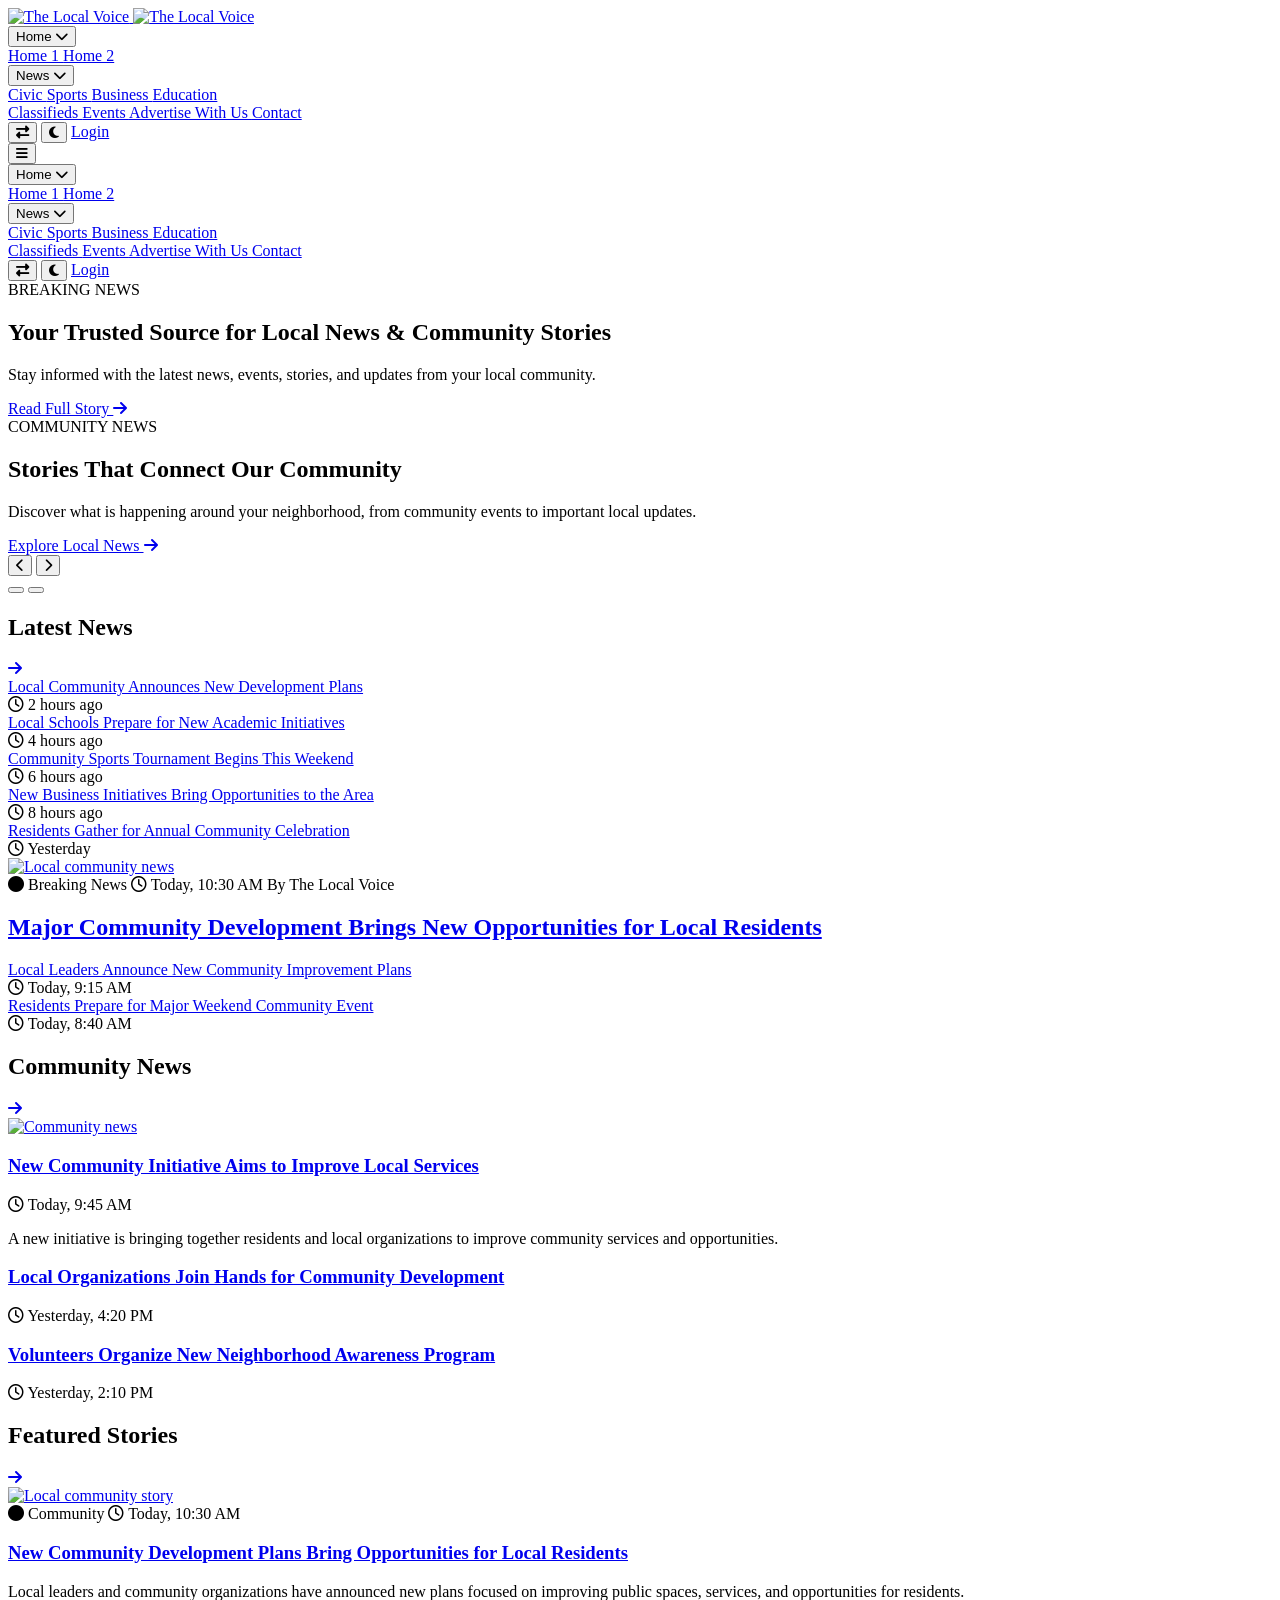
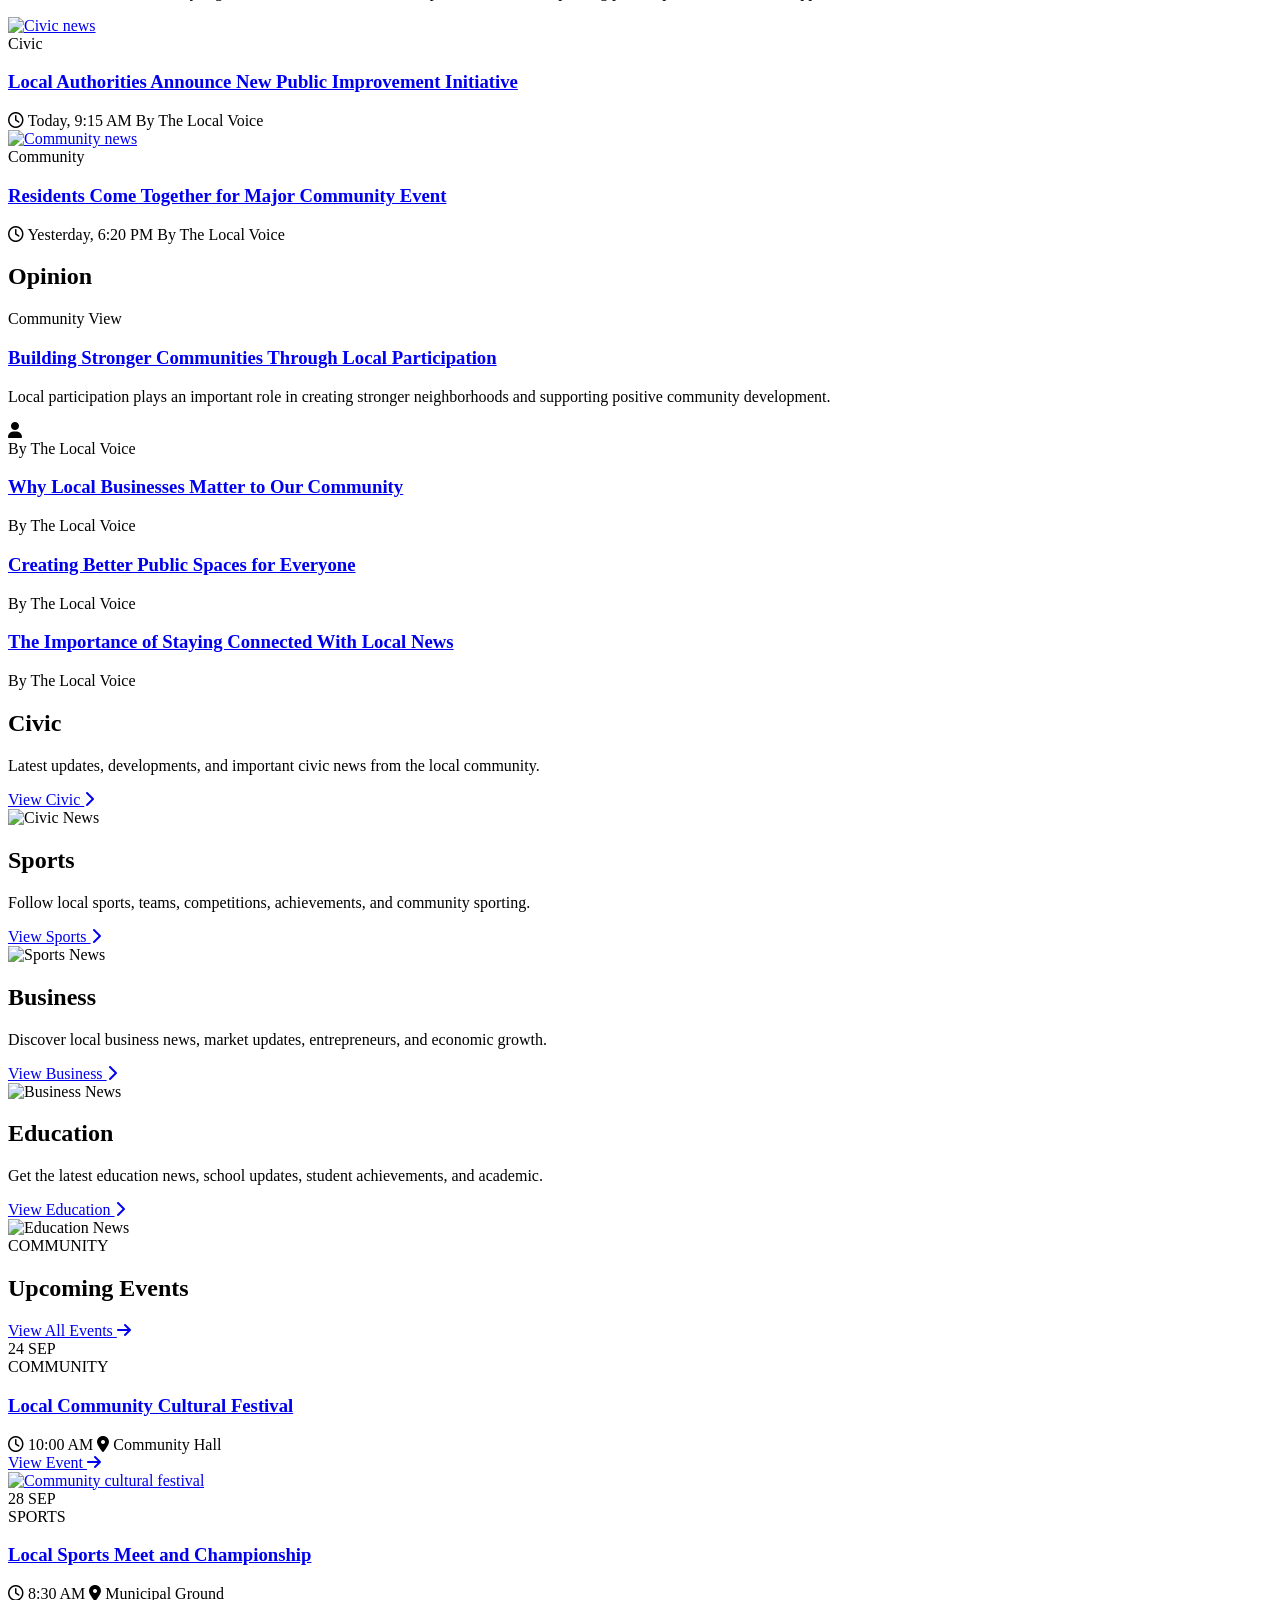
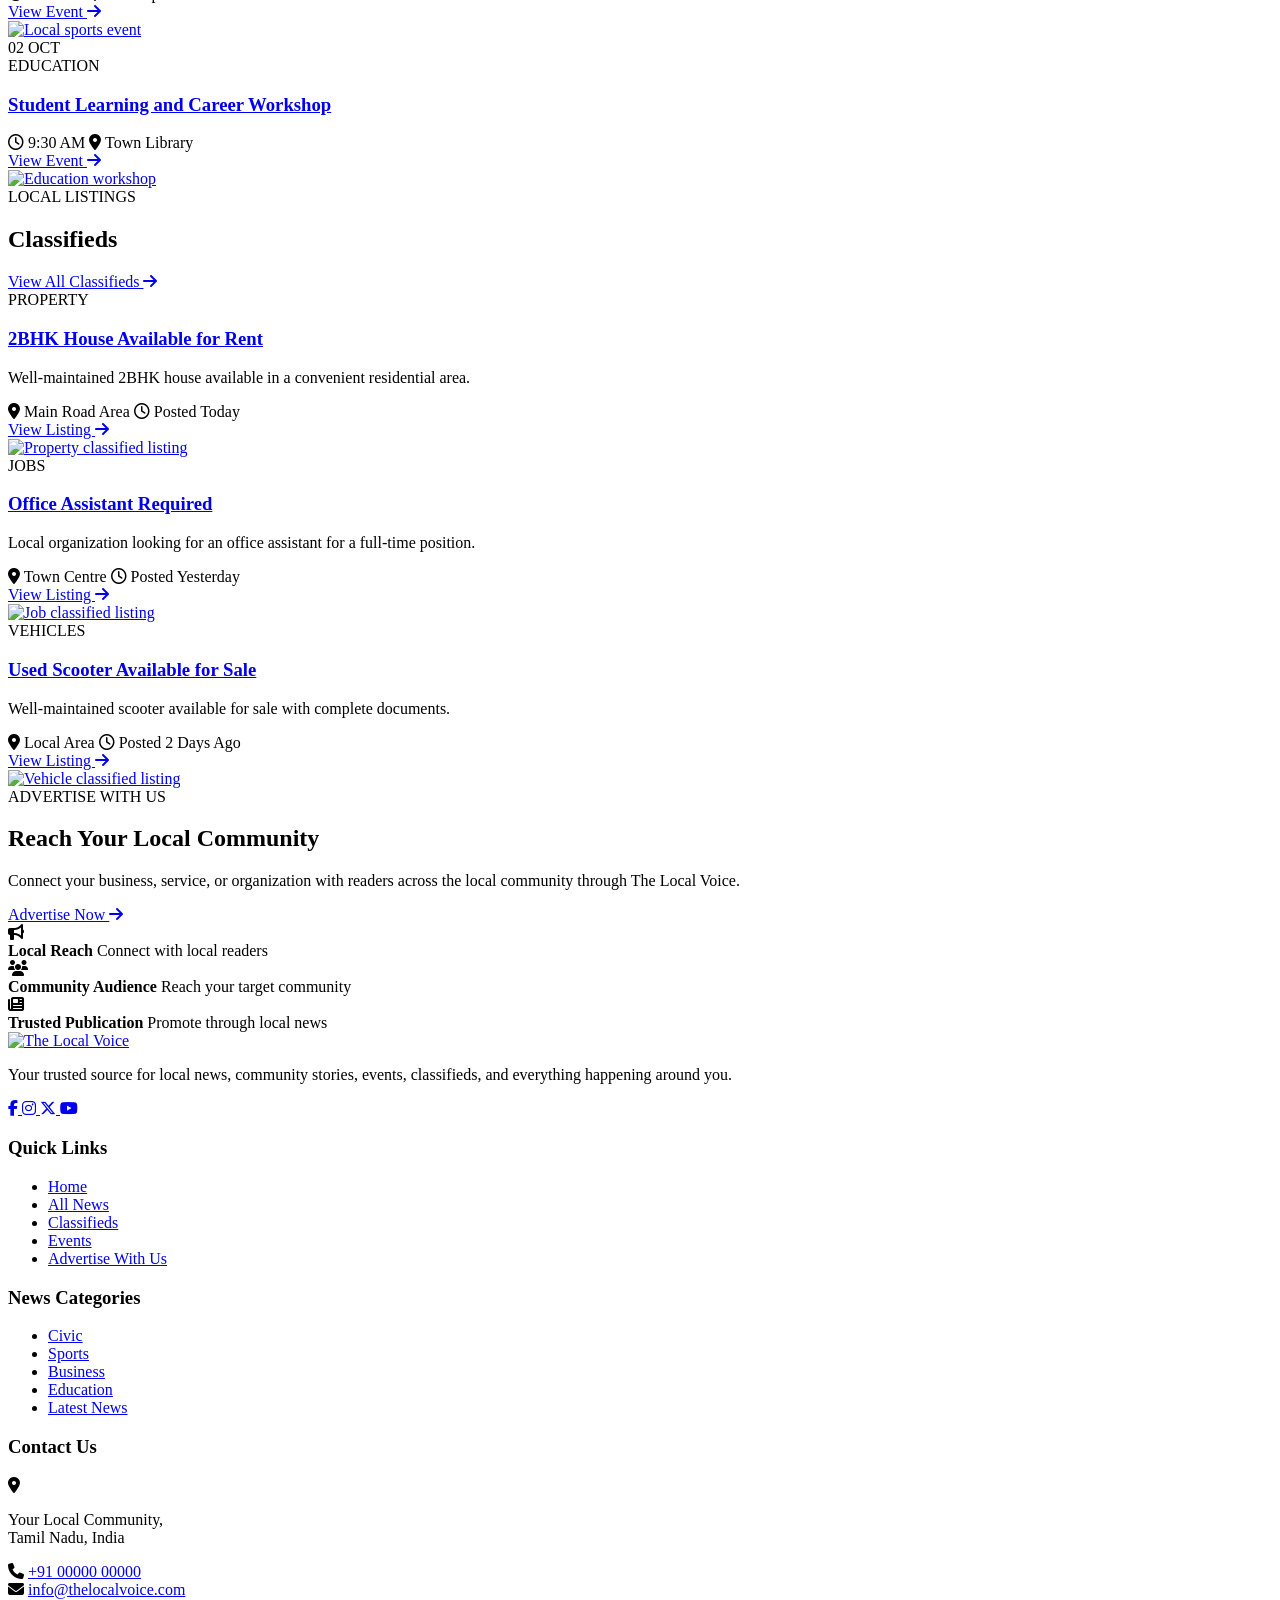
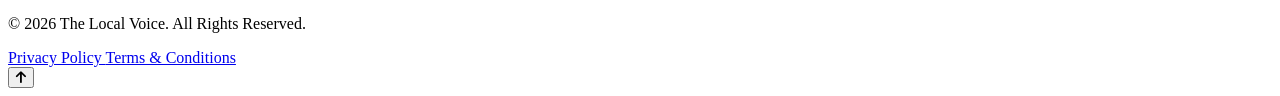
==== index.html @ 2eb98ea5 "Add files via upload" ====
<!DOCTYPE html>
<html lang="en" dir="ltr">

<head>

    <!-- =====================================================
         BASIC META
    ====================================================== -->

    <meta charset="UTF-8">

    <meta
        name="viewport"
        content="width=device-width, initial-scale=1.0"
    >

    <meta
        name="description"
        content="The Local Voice - Local Newspaper and Community News Portal"
    >

    <meta
        name="keywords"
        content="local news, community news, newspaper, events, classifieds"
    >

    <meta
        name="author"
        content="The Local Voice"
    >


    <!-- =====================================================
         PAGE TITLE
    ====================================================== -->

    <title>
        The Local Voice | Local News & Community
    </title>
<link
    rel="icon"
    type="image/png"
    href="images/logo.png"
>

    <!-- =====================================================
         GOOGLE FONT
    ====================================================== -->

    <link
        rel="preconnect"
        href="https://fonts.googleapis.com"
    >

    <link
        rel="preconnect"
        href="https://fonts.gstatic.com"
        crossorigin
    >

    <link
        href="https://fonts.googleapis.com/css2?family=Playfair+Display:wght@500;600;700&family=Poppins:wght@400;500;600;700&display=swap"
        rel="stylesheet"
    >


    <!-- =====================================================
         FONT AWESOME
    ====================================================== -->

    <link
        rel="stylesheet"
        href="https://cdnjs.cloudflare.com/ajax/libs/font-awesome/6.5.2/css/all.min.css"
    >


    <!-- =====================================================
         MAIN CSS
    ====================================================== -->

    <link
        rel="stylesheet"
        href="css/style.css"
    >
    <link
        rel="stylesheet"
        href="css/responsive.css"
    >

</head>


<body>


    <!-- =====================================================
         HEADER START
    ====================================================== -->

    <header
        class="site-header"
        id="siteHeader"
    >

        <div class="header-container">


            <!-- =================================================
                 LOGO
            ================================================== -->

            <a
                href="home1.html"
                class="site-logo"
                aria-label="The Local Voice Home"
            >

                <!-- Light Mode Logo -->

                <img
                    src="images/logo.png"
                    alt="The Local Voice"
                    class="logo-light"
                >


                <!-- Dark Mode Logo -->

                <img
                    src="images/logo.png"
                    alt="The Local Voice"
                    class="logo-dark"
                >

            </a>


            <!-- =================================================
                 DESKTOP NAVIGATION
            ================================================== -->

            <nav
                class="desktop-navigation"
                id="desktopNavigation"
                aria-label="Main Navigation"
            >


                <!-- =============================================
                     HOME DROPDOWN
                ============================================== -->

                <div class="nav-dropdown">

                    <button
                        type="button"
                        class="nav-dropdown-toggle active"
                        aria-expanded="false"
                    >
                        Home

                        <i
                            class="fa-solid fa-chevron-down"
                            aria-hidden="true"
                        ></i>

                    </button>


                    <div class="nav-dropdown-menu">

                        <a href="index.html"class="active">
                            Home 1
                        </a>

                        <a href="home2.html">
                            Home 2
                        </a>

                    </div>

                </div>


                <!-- =============================================
                     NEWS DROPDOWN
                ============================================== -->

                <div class="nav-dropdown">

                    <button
                        type="button"
                        class="nav-dropdown-toggle"
                        aria-expanded="false"
                    >
                        News

                        <i
                            class="fa-solid fa-chevron-down"
                            aria-hidden="true"
                        ></i>

                    </button>


                    <div class="nav-dropdown-menu">

                        

                        <a href="civic.html">
                            Civic
                        </a>

                        <a href="sports.html">
                            Sports
                        </a>

                        <a href="business.html">
                            Business
                        </a>

                        <a href="education.html">
                            Education
                        </a>

                    </div>

                </div>


                <!-- =============================================
                     NORMAL NAVIGATION LINKS
                ============================================== -->

                <a
                    href="classifieds.html"
                    class="nav-link"
                >
                    Classifieds
                </a>


                <a
                    href="events.html"
                    class="nav-link"
                >
                    Events
                </a>


                <a
                    href="advertise.html"
                    class="nav-link"
                >
                    Advertise With Us
                </a>


                <a
                    href="contact.html"
                    class="nav-link"
                >
                    Contact
                </a>

            </nav>


            <!-- =================================================
                 HEADER ACTIONS
            ================================================== -->

            <div class="header-actions">

    <button
        type="button"
        class="header-action-btn rtl-toggle"
        id="rtlToggle"
        aria-label="Switch text direction"
        title="RTL"
    >
        <i class="fa-solid fa-right-left"></i>
    </button>

    <button
        type="button"
        class="header-action-btn dark-toggle"
        id="darkToggle"
        aria-label="Toggle dark mode"
        title="Dark Mode"
    >
        <i class="fa-solid fa-moon"></i>
    </button>

    <a
        href="login.html"
        class="login-btn"
    >
        Login
    </a>

</div>

            <!-- =================================================
                 HAMBURGER BUTTON
            ================================================== -->

            <button
                type="button"
                class="hamburger-btn"
                id="hamburgerBtn"
                aria-label="Open navigation menu"
                aria-expanded="false"
            >

                <i
                    class="fa-solid fa-bars"
                    aria-hidden="true"
                ></i>

            </button>

        </div>


        <!-- =====================================================
             MOBILE NAVIGATION
        ====================================================== -->

        <div
            class="mobile-navigation"
            id="mobileNavigation"
        >

            <div class="mobile-navigation-inner">


                <!-- =============================================
                     MOBILE HOME DROPDOWN
                ============================================== -->

                <div class="mobile-dropdown">

                    <button
                        type="button"
                        class="mobile-dropdown-toggle active"
                        aria-expanded="false"
                    >
                        Home

                        <i
                            class="fa-solid fa-chevron-down"
                            aria-hidden="true"
                        ></i>

                    </button>


                    <div class="mobile-dropdown-menu">

                        <a href="index.html">
                            Home 1
                        </a>

                        <a href="home2.html">
                            Home 2
                        </a>

                    </div>

                </div>


                <!-- =============================================
                     MOBILE NEWS DROPDOWN
                ============================================== -->

                <div class="mobile-dropdown">

                    <button
                        type="button"
                        class="mobile-dropdown-toggle"
                        aria-expanded="false"
                    >
                        News

                        <i
                            class="fa-solid fa-chevron-down"
                            aria-hidden="true"
                        ></i>

                    </button>


                    <div class="mobile-dropdown-menu">

                        

                        <a href="civic.html">
                            Civic
                        </a>

                        <a href="sports.html">
                            Sports
                        </a>

                        <a href="business.html">
                            Business
                        </a>

                        <a href="education.html">
                            Education
                        </a>

                    </div>

                </div>


                <!-- =============================================
                     MOBILE NORMAL LINKS
                ============================================== -->

                <a
                    href="classifieds.html"
                    class="mobile-nav-link"
                >
                    Classifieds
                </a>


                <a
                    href="events.html"
                    class="mobile-nav-link"
                >
                    Events
                </a>


                <a
                    href="advertise.html"
                    class="mobile-nav-link"
                >
                    Advertise With Us
                </a>


                <a
                    href="contact.html"
                    class="mobile-nav-link"
                >
                    Contact
                </a>


                <!-- =============================================
                     MOBILE ACTIONS
                ============================================== -->

                <div class="mobile-actions">

    <button
        type="button"
        class="mobile-action-btn"
        id="mobileRtlToggle"
        aria-label="Switch text direction"
        title="RTL"
    >
        <i class="fa-solid fa-right-left"></i>
    </button>

    <button
        type="button"
        class="mobile-action-btn"
        id="mobileDarkToggle"
        aria-label="Toggle dark mode"
        title="Dark Mode"
    >
        <i class="fa-solid fa-moon"></i>
    </button>

    <a
        href="login.html"
        class="mobile-login-btn"
    >
        Login
    </a>

</div>
            </div>

        </div>

    </header>


    <!-- =====================================================
         HEADER END
    ====================================================== -->


    <!-- =====================================================
         MAIN CONTENT START
         We will add this later.
    ====================================================== -->

    <main>
<!-- =========================================================
     HOME 1 — HERO SLIDER
========================================================= -->

<section class="home1-hero" id="home1Hero">

    <!-- SLIDE 1 -->
    <div class="home1-hero-slide active">

        <div class="home1-hero-overlay"></div>

        <div class="home1-hero-content">

            <span class="home1-hero-category">
                BREAKING NEWS
            </span>

            <h1 class="home1-hero-title">
                Your Trusted Source for
                Local News & Community Stories
            </h1>

            <p class="home1-hero-description">
                Stay informed with the latest news, events,
                stories, and updates from your local community.
            </p>

            <a href="news.html" class="home1-hero-btn">
                Read Full Story
                <i class="fa-solid fa-arrow-right"></i>
            </a>

        </div>

    </div>


    <!-- SLIDE 2 -->
    <div class="home1-hero-slide">

        <div class="home1-hero-overlay"></div>

        <div class="home1-hero-content">

            <span class="home1-hero-category">
                COMMUNITY NEWS
            </span>

            <h2 class="home1-hero-title">
                Stories That Connect
                Our Community
            </h2>

            <p class="home1-hero-description">
                Discover what is happening around your
                neighborhood, from community events to
                important local updates.
            </p>

            <a href="news.html" class="home1-hero-btn">
                Explore Local News
                <i class="fa-solid fa-arrow-right"></i>
            </a>

        </div>

    </div>


    <!-- SLIDER CONTROLS -->

    <button
        type="button"
        class="home1-hero-arrow home1-hero-prev"
        id="home1HeroPrev"
        aria-label="Previous slide"
    >
        <i class="fa-solid fa-chevron-left"></i>
    </button>


    <button
        type="button"
        class="home1-hero-arrow home1-hero-next"
        id="home1HeroNext"
        aria-label="Next slide"
    >
        <i class="fa-solid fa-chevron-right"></i>
    </button>


    <!-- SLIDER DOTS -->

    <div class="home1-hero-dots">

        <button
            type="button"
            class="home1-hero-dot active"
            data-slide="0"
            aria-label="Go to slide 1"
        ></button>

        <button
            type="button"
            class="home1-hero-dot"
            data-slide="1"
            aria-label="Go to slide 2"
        ></button>

    </div>

</section>
<!-- =========================================================
     HOME 1 — LATEST NEWS SECTION
========================================================= -->

<section class="home1-news-section" id="home1LatestNews">

    <div class="home1-news-container">

        <!-- =================================================
             LEFT COLUMN — LATEST NEWS
        ================================================== -->

        <aside class="home1-news-left">

            <div class="home1-column-heading">

                <h2>
                    Latest News
                </h2>

                <a href="news.html" aria-label="View all latest news">
                    <i class="fa-solid fa-arrow-right"></i>
                </a>

            </div>


            <div class="home1-latest-list">

                <!-- NEWS ITEM -->

                <article class="home1-latest-item">

                    <a href="news.html" class="home1-latest-title">
                        Local Community Announces New Development Plans
                    </a>

                    <div class="home1-news-meta">

                        <i class="fa-regular fa-clock"></i>

                        <span>
                            2 hours ago
                        </span>

                    </div>

                </article>


                <!-- NEWS ITEM -->

                <article class="home1-latest-item">

                    <a href="news.html" class="home1-latest-title">
                        Local Schools Prepare for New Academic Initiatives
                    </a>

                    <div class="home1-news-meta">

                        <i class="fa-regular fa-clock"></i>

                        <span>
                            4 hours ago
                        </span>

                    </div>

                </article>


                <!-- NEWS ITEM -->

                <article class="home1-latest-item">

                    <a href="news.html" class="home1-latest-title">
                        Community Sports Tournament Begins This Weekend
                    </a>

                    <div class="home1-news-meta">

                        <i class="fa-regular fa-clock"></i>

                        <span>
                            6 hours ago
                        </span>

                    </div>

                </article>


                <!-- NEWS ITEM -->

                <article class="home1-latest-item">

                    <a href="news.html" class="home1-latest-title">
                        New Business Initiatives Bring Opportunities to the Area
                    </a>

                    <div class="home1-news-meta">

                        <i class="fa-regular fa-clock"></i>

                        <span>
                            8 hours ago
                        </span>

                    </div>

                </article>


                <!-- NEWS ITEM -->

                <article class="home1-latest-item">

                    <a href="news.html" class="home1-latest-title">
                        Residents Gather for Annual Community Celebration
                    </a>

                    <div class="home1-news-meta">

                        <i class="fa-regular fa-clock"></i>

                        <span>
                            Yesterday
                        </span>

                    </div>

                </article>

            </div>

        </aside>


        <!-- =================================================
             CENTER COLUMN — FEATURED NEWS
        ================================================== -->

        <main class="home1-news-featured">

            <a
                href="news.html"
                class="home1-featured-image"
            >
                <img
                    src="images/home1-news-featured.jpg"
                    alt="Local community news"
                >
            </a>


            <div class="home1-featured-meta">

                <span class="home1-breaking-label">
                    <i class="fa-solid fa-circle"></i>
                    Breaking News
                </span>

                <span class="home1-featured-date">
                    <i class="fa-regular fa-clock"></i>
                    Today, 10:30 AM
                </span>

                <span class="home1-featured-author">
                    By The Local Voice
                </span>

            </div>


            <h2 class="home1-featured-title">

                <a href="news.html">
                    Major Community Development Brings New
                    Opportunities for Local Residents
                </a>

            </h2>


            <div class="home1-featured-divider"></div>


            <div class="home1-featured-related">

                <article>

                    <a href="news.html">
                        Local Leaders Announce New Community
                        Improvement Plans
                    </a>

                    <div class="home1-news-meta">

                        <i class="fa-regular fa-clock"></i>

                        <span>
                            Today, 9:15 AM
                        </span>

                    </div>

                </article>


                <article>

                    <a href="news.html">
                        Residents Prepare for Major Weekend
                        Community Event
                    </a>

                    <div class="home1-news-meta">

                        <i class="fa-regular fa-clock"></i>

                        <span>
                            Today, 8:40 AM
                        </span>

                    </div>

                </article>

            </div>

        </main>


        <!-- =================================================
             RIGHT COLUMN — COMMUNITY NEWS
        ================================================== -->

        <aside class="home1-news-right">

            <div class="home1-column-heading">

                <h2>
                    Community News
                </h2>

                <a
                    href="news.html"
                    aria-label="View community news"
                >
                    <i class="fa-solid fa-arrow-right"></i>
                </a>

            </div>


            <article class="home1-side-feature">

                <a
                    href="news.html"
                    class="home1-side-image"
                >
                    <img
                        src="images/home1-community-news.jpg"
                        alt="Community news"
                    >
                </a>


                <h3>
                    <a href="news.html">
                        New Community Initiative Aims to Improve
                        Local Services
                    </a>
                </h3>


                <div class="home1-news-meta">

                    <i class="fa-regular fa-clock"></i>

                    <span>
                        Today, 9:45 AM
                    </span>

                </div>


                <p>
                    A new initiative is bringing together residents
                    and local organizations to improve community
                    services and opportunities.
                </p>

            </article>


            <article class="home1-side-item">

                <h3>
                    <a href="news.html">
                        Local Organizations Join Hands for
                        Community Development
                    </a>
                </h3>

                <div class="home1-news-meta">

                    <i class="fa-regular fa-clock"></i>

                    <span>
                        Yesterday, 4:20 PM
                    </span>

                </div>

            </article>


            <article class="home1-side-item">

                <h3>
                    <a href="news.html">
                        Volunteers Organize New Neighborhood
                        Awareness Program
                    </a>
                </h3>

                <div class="home1-news-meta">

                    <i class="fa-regular fa-clock"></i>

                    <span>
                        Yesterday, 2:10 PM
                    </span>

                </div>

            </article>

        </aside>

    </div>

</section>
<!-- =========================================================
     HOME 1 — FEATURED STORIES + OPINION
========================================================= -->

<section class="home1-featured-section" id="home1FeaturedStories">

    <div class="home1-featured-container">

        <!-- =================================================
             MAIN FEATURED COLUMN
        ================================================== -->

        <div class="home1-featured-main">

            <!-- SECTION HEADING -->

            <div class="home1-featured-heading">

                <h2>
                    Featured Stories
                </h2>

                <a
                    href="news.html"
                    aria-label="View all featured stories"
                >
                    <i class="fa-solid fa-arrow-right"></i>
                </a>

            </div>


            <!-- MAIN STORY -->

            <article class="home1-featured-main-story">

                <a
                    href="news.html"
                    class="home1-featured-main-image"
                >
                    <img
                        src="images/home1-featured-main.jpg"
                        alt="Local community story"
                    >
                </a>


                <div class="home1-featured-main-meta">

                    <span class="home1-featured-category">
                        <i class="fa-solid fa-circle"></i>
                        Community
                    </span>

                    <span>
                        <i class="fa-regular fa-clock"></i>
                        Today, 10:30 AM
                    </span>

                </div>


                <h3 class="home1-featured-main-title">

                    <a href="news.html">
                        New Community Development Plans Bring
                        Opportunities for Local Residents
                    </a>

                </h3>


                <p class="home1-featured-main-description">
                    Local leaders and community organizations have
                    announced new plans focused on improving public
                    spaces, services, and opportunities for residents.
                </p>

            </article>

        </div>


        <!-- =================================================
             SECONDARY STORIES COLUMN
        ================================================== -->

        <div class="home1-featured-secondary">

            <!-- SECONDARY STORY 1 -->

            <article class="home1-featured-small-story">

                <a
                    href="civic.html"
                    class="home1-featured-small-image"
                >
                    <img
                        src="images/home1-featured-civic.jpg"
                        alt="Civic news"
                    >
                </a>


                <div class="home1-featured-small-content">

                    <span class="home1-featured-small-category">
                        Civic
                    </span>


                    <h3>
                        <a href="civic.html">
                            Local Authorities Announce New
                            Public Improvement Initiative
                        </a>
                    </h3>


                    <div class="home1-featured-small-meta">

                        <i class="fa-regular fa-clock"></i>

                        <span>
                            Today, 9:15 AM
                        </span>

                        <span>
                            By The Local Voice
                        </span>

                    </div>

                </div>

            </article>


            <!-- SECONDARY STORY 2 -->

            <article class="home1-featured-small-story">

                <a
                    href="news.html"
                    class="home1-featured-small-image"
                >
                    <img
                        src="images/home1-featured-community.jpg"
                        alt="Community news"
                    >
                </a>


                <div class="home1-featured-small-content">

                    <span class="home1-featured-small-category">
                        Community
                    </span>


                    <h3>
                        <a href="news.html">
                            Residents Come Together for
                            Major Community Event
                        </a>
                    </h3>


                    <div class="home1-featured-small-meta">

                        <i class="fa-regular fa-clock"></i>

                        <span>
                            Yesterday, 6:20 PM
                        </span>

                        <span>
                            By The Local Voice
                        </span>

                    </div>

                </div>

            </article>

        </div>


        <!-- =================================================
             OPINION COLUMN
        ================================================== -->

        <aside class="home1-opinion-column">

            <div class="home1-opinion-heading">

                <h2>
                    Opinion
                </h2>

            </div>


            <!-- OPINION FEATURE -->

            <article class="home1-opinion-feature">

                <span class="home1-opinion-label">
                    Community View
                </span>


                <h3>

                    <a href="news.html">
                        Building Stronger Communities Through
                        Local Participation
                    </a>

                </h3>


                <p>
                    Local participation plays an important role
                    in creating stronger neighborhoods and
                    supporting positive community development.
                </p>


                <div class="home1-opinion-author">

                    <div class="home1-opinion-author-icon">
                        <i class="fa-solid fa-user"></i>
                    </div>

                    <div>

                        <span>
                            By The Local Voice
                        </span>

                    </div>

                </div>

            </article>


            <!-- OPINION ITEM 1 -->

            <article class="home1-opinion-item">

                <h3>

                    <a href="news.html">
                        Why Local Businesses Matter to
                        Our Community
                    </a>

                </h3>

                <span>
                    By The Local Voice
                </span>

            </article>


            <!-- OPINION ITEM 2 -->

            <article class="home1-opinion-item">

                <h3>

                    <a href="news.html">
                        Creating Better Public Spaces
                        for Everyone
                    </a>

                </h3>

                <span>
                    By The Local Voice
                </span>

            </article>


            <!-- OPINION ITEM 3 -->

            <article class="home1-opinion-item">

                <h3>

                    <a href="news.html">
                        The Importance of Staying Connected
                        With Local News
                    </a>

                </h3>

                <span>
                    By The Local Voice
                </span>

            </article>

        </aside>

    </div>

</section>
<!-- =========================================================
     HOME 1 — NEWS CATEGORIES
========================================================= -->

<section class="home1-category-links" id="home1CategoryLinks">

    <div class="home1-category-container">


        <!-- =================================================
             CIVIC
        ================================================== -->

        <article class="home1-category-item">

            <div class="home1-category-content">

                <h2>
                    Civic
                </h2>

                <p>
                    Latest updates, developments, and important
                    civic news from the local community.
                </p>

                <a href="civic.html">
                    View Civic

                    <i class="fa-solid fa-chevron-right"></i>
                </a>

            </div>

            <div class="home1-category-image">

                <img
                    src="images/home1-civic.jpg"
                    alt="Civic News"
                >

            </div>

        </article>


        <!-- =================================================
             SPORTS
        ================================================== -->

        <article class="home1-category-item">

            <div class="home1-category-content">

                <h2>
                    Sports
                </h2>

                <p>
                    Follow local sports, teams, competitions,
                    achievements, and community sporting.
                </p>

                <a href="sports.html">
                    View Sports

                    <i class="fa-solid fa-chevron-right"></i>
                </a>

            </div>

            <div class="home1-category-image">

                <img
                    src="images/home1-sports.jpg"
                    alt="Sports News"
                >

            </div>

        </article>


        <!-- =================================================
             BUSINESS
        ================================================== -->

        <article class="home1-category-item">

            <div class="home1-category-content">

                <h2>
                    Business
                </h2>

                <p>
                    Discover local business news, market updates,
                    entrepreneurs, and economic growth.
                </p>

                <a href="business.html">
                    View Business

                    <i class="fa-solid fa-chevron-right"></i>
                </a>

            </div>

            <div class="home1-category-image">

                <img
                    src="images/home1-business.jpg"
                    alt="Business News"
                >

            </div>

        </article>


        <!-- =================================================
             EDUCATION
        ================================================== -->

        <article class="home1-category-item">

            <div class="home1-category-content">

                <h2>
                    Education
                </h2>

                <p>
                    Get the latest education news, school updates,
                    student achievements, and academic.
                </p>

                <a href="education.html">
                    View Education

                    <i class="fa-solid fa-chevron-right"></i>
                </a>

            </div>

            <div class="home1-category-image">

                <img
                    src="images/home1-education.jpg"
                    alt="Education News"
                >

            </div>

        </article>


    </div>

</section>
<!=========================================================
   HOME 1 — COMMUNITY EVENTS
   PART 1 — HTML
========================================================= !>

<section class="home1-events-section" id="home1CommunityEvents">

    <div class="home1-events-container">


        <!-- =================================================
             SECTION HEADING
        ================================================== -->

        <div class="home1-events-heading">

            <div class="home1-events-heading-left">

                <span class="home1-events-eyebrow">
                    COMMUNITY
                </span>

                <h2>
                    Upcoming Events
                </h2>

            </div>

            <a
                href="events.html"
                class="home1-events-view-all"
            >
                View All Events

                <i class="fa-solid fa-arrow-right"></i>
            </a>

        </div>


        <!-- =================================================
             EVENTS LIST
        ================================================== -->

        <div class="home1-events-list">


            <!-- =================================================
                 EVENT 1
            ================================================== -->

            <article class="home1-event-item">

                <!-- DATE -->

                <div class="home1-event-date">

                    <span class="home1-event-day">
                        24
                    </span>

                    <span class="home1-event-month">
                        SEP
                    </span>

                </div>


                <!-- CONTENT -->

                <div class="home1-event-content">

                    <span class="home1-event-category">
                        COMMUNITY
                    </span>

                    <h3>
                        <a href="events.html">
                            Local Community Cultural Festival
                        </a>
                    </h3>

                    <div class="home1-event-meta">

                        <span>
                            <i class="fa-regular fa-clock"></i>
                            10:00 AM
                        </span>

                        <span>
                            <i class="fa-solid fa-location-dot"></i>
                            Community Hall
                        </span>

                    </div>

                    <a
                        href="events.html"
                        class="home1-event-link"
                    >
                        View Event

                        <i class="fa-solid fa-arrow-right"></i>
                    </a>

                </div>


                <!-- IMAGE -->

                <a
                    href="events.html"
                    class="home1-event-image"
                >
                    <img
                        src="images/home1-event-community.jpg"
                        alt="Community cultural festival"
                    >
                </a>

            </article>


            <!-- =================================================
                 EVENT 2
            ================================================== -->

            <article class="home1-event-item">

                <!-- DATE -->

                <div class="home1-event-date">

                    <span class="home1-event-day">
                        28
                    </span>

                    <span class="home1-event-month">
                        SEP
                    </span>

                </div>


                <!-- CONTENT -->

                <div class="home1-event-content">

                    <span class="home1-event-category">
                        SPORTS
                    </span>

                    <h3>
                        <a href="events.html">
                            Local Sports Meet and Championship
                        </a>
                    </h3>

                    <div class="home1-event-meta">

                        <span>
                            <i class="fa-regular fa-clock"></i>
                            8:30 AM
                        </span>

                        <span>
                            <i class="fa-solid fa-location-dot"></i>
                            Municipal Ground
                        </span>

                    </div>

                    <a
                        href="events.html"
                        class="home1-event-link"
                    >
                        View Event

                        <i class="fa-solid fa-arrow-right"></i>
                    </a>

                </div>


                <!-- IMAGE -->

                <a
                    href="events.html"
                    class="home1-event-image"
                >
                    <img
                        src="images/home1-event-sports.jpg"
                        alt="Local sports event"
                    >
                </a>

            </article>


            <!-- =================================================
                 EVENT 3
            ================================================== -->

            <article class="home1-event-item">

                <!-- DATE -->

                <div class="home1-event-date">

                    <span class="home1-event-day">
                        02
                    </span>

                    <span class="home1-event-month">
                        OCT
                    </span>

                </div>


                <!-- CONTENT -->

                <div class="home1-event-content">

                    <span class="home1-event-category">
                        EDUCATION
                    </span>

                    <h3>
                        <a href="events.html">
                            Student Learning and Career Workshop
                        </a>
                    </h3>

                    <div class="home1-event-meta">

                        <span>
                            <i class="fa-regular fa-clock"></i>
                            9:30 AM
                        </span>

                        <span>
                            <i class="fa-solid fa-location-dot"></i>
                            Town Library
                        </span>

                    </div>

                    <a
                        href="events.html"
                        class="home1-event-link"
                    >
                        View Event

                        <i class="fa-solid fa-arrow-right"></i>
                    </a>

                </div>


                <!-- IMAGE -->

                <a
                    href="events.html"
                    class="home1-event-image"
                >
                    <img
                        src="images/home1-event-education.jpg"
                        alt="Education workshop"
                    >
                </a>

            </article>


        </div>

    </div>

</section>
<!-- =========================================================
     HOME 1 — CLASSIFIEDS
     PART 1 : HTML
========================================================= -->

<section class="home1-classifieds-section" id="home1Classifieds">

    <div class="home1-classifieds-container">


        <!-- =================================================
             SECTION HEADING
        ================================================== -->

        <div class="home1-classifieds-heading">

            <div class="home1-classifieds-heading-left">

                <span class="home1-classifieds-eyebrow">
                    LOCAL LISTINGS
                </span>

                <h2>
                    Classifieds
                </h2>

            </div>


            <a
                href="classifieds.html"
                class="home1-classifieds-view-all"
            >
                View All Classifieds

                <i class="fa-solid fa-arrow-right"></i>
            </a>

        </div>


        <!-- =================================================
             CLASSIFIEDS LIST
        ================================================== -->

        <div class="home1-classifieds-list">


            <!-- =================================================
                 CLASSIFIED 1
            ================================================== -->

            <article class="home1-classified-item">

                <div class="home1-classified-content">

                    <span class="home1-classified-category">
                        PROPERTY
                    </span>

                    <h3>
                        <a href="classifieds.html">
                            2BHK House Available for Rent
                        </a>
                    </h3>

                    <p>
                        Well-maintained 2BHK house available
                        in a convenient residential area.
                    </p>

                    <div class="home1-classified-meta">

                        <span>
                            <i class="fa-solid fa-location-dot"></i>
                            Main Road Area
                        </span>

                        <span>
                            <i class="fa-regular fa-clock"></i>
                            Posted Today
                        </span>

                    </div>

                    <a
                        href="classifieds.html"
                        class="home1-classified-link"
                    >
                        View Listing

                        <i class="fa-solid fa-arrow-right"></i>
                    </a>

                </div>


                <a
                    href="classifieds.html"
                    class="home1-classified-image"
                >
                    <img
                        src="images/home1-classified-property.jpg"
                        alt="Property classified listing"
                    >
                </a>

            </article>


            <!-- =================================================
                 CLASSIFIED 2
            ================================================== -->

            <article class="home1-classified-item">

                <div class="home1-classified-content">

                    <span class="home1-classified-category">
                        JOBS
                    </span>

                    <h3>
                        <a href="classifieds.html">
                            Office Assistant Required
                        </a>
                    </h3>

                    <p>
                        Local organization looking for an
                        office assistant for a full-time position.
                    </p>

                    <div class="home1-classified-meta">

                        <span>
                            <i class="fa-solid fa-location-dot"></i>
                            Town Centre
                        </span>

                        <span>
                            <i class="fa-regular fa-clock"></i>
                            Posted Yesterday
                        </span>

                    </div>

                    <a
                        href="classifieds.html"
                        class="home1-classified-link"
                    >
                        View Listing

                        <i class="fa-solid fa-arrow-right"></i>
                    </a>

                </div>


                <a
                    href="classifieds.html"
                    class="home1-classified-image"
                >
                    <img
                        src="images/home1-classified-job.jpg"
                        alt="Job classified listing"
                    >
                </a>

            </article>


            <!-- =================================================
                 CLASSIFIED 3
            ================================================== -->

            <article class="home1-classified-item">

                <div class="home1-classified-content">

                    <span class="home1-classified-category">
                        VEHICLES
                    </span>

                    <h3>
                        <a href="classifieds.html">
                            Used Scooter Available for Sale
                        </a>
                    </h3>

                    <p>
                        Well-maintained scooter available for
                        sale with complete documents.
                    </p>

                    <div class="home1-classified-meta">

                        <span>
                            <i class="fa-solid fa-location-dot"></i>
                            Local Area
                        </span>

                        <span>
                            <i class="fa-regular fa-clock"></i>
                            Posted 2 Days Ago
                        </span>

                    </div>

                    <a
                        href="classifieds.html"
                        class="home1-classified-link"
                    >
                        View Listing

                        <i class="fa-solid fa-arrow-right"></i>
                    </a>

                </div>


                <a
                    href="classifieds.html"
                    class="home1-classified-image"
                >
                    <img
                        src="images/home1-classified-vehicle.jpg"
                        alt="Vehicle classified listing"
                    >
                </a>

            </article>


        </div>

    </div>

</section>
<!-- =========================================================
     HOME 1 — ADVERTISE WITH US
     PART 1 : HTML
========================================================= -->

<section
    class="home1-advertise-section"
    id="home1Advertise"
>

    <div class="home1-advertise-container">


        <!-- =================================================
             CTA CONTENT
        ================================================== -->

        <div class="home1-advertise-content">

            <span class="home1-advertise-eyebrow">
                ADVERTISE WITH US
            </span>

            <h2>
                Reach Your Local Community
            </h2>

            <p>
                Connect your business, service, or organization
                with readers across the local community through
                The Local Voice.
            </p>

            <a
                href="advertise.html"
                class="home1-advertise-button"
            >
                Advertise Now

                <i class="fa-solid fa-arrow-right"></i>
            </a>

        </div>


        <!-- =================================================
             CTA SIDE ELEMENT
        ================================================== -->

        <div class="home1-advertise-side">

            <div class="home1-advertise-side-item">

                <i class="fa-solid fa-bullhorn"></i>

                <div>
                    <strong>
                        Local Reach
                    </strong>

                    <span>
                        Connect with local readers
                    </span>
                </div>

            </div>


            <div class="home1-advertise-side-item">

                <i class="fa-solid fa-users"></i>

                <div>
                    <strong>
                        Community Audience
                    </strong>

                    <span>
                        Reach your target community
                    </span>

                </div>

            </div>


            <div class="home1-advertise-side-item">

                <i class="fa-solid fa-newspaper"></i>

                <div>
                    <strong>
                        Trusted Publication
                    </strong>

                    <span>
                        Promote through local news
                    </span>

                </div>

            </div>

        </div>

    </div>

</section>
    </main>
<! =========================================================
   FOOTER
========================================================= !>

<footer class="site-footer">

    <div class="footer-container">

        <!-- =============================================
             FOOTER BRAND
        ============================================== -->

        <div class="footer-brand">

            <a href="index.html" class="footer-logo">
                <img
                    src="images/logo.png"
                    alt="The Local Voice"
                    class="footer-logo-light"
                >

                
            </a>

            <p class="footer-description">
                Your trusted source for local news, community stories,
                events, classifieds, and everything happening around you.
            </p>

            <div class="footer-social">

                <a href="#" aria-label="Facebook">
                    <i class="fa-brands fa-facebook-f"></i>
                </a>

                <a href="#" aria-label="Instagram">
                    <i class="fa-brands fa-instagram"></i>
                </a>

                <a href="#" aria-label="X">
                    <i class="fa-brands fa-x-twitter"></i>
                </a>

                <a href="#" aria-label="YouTube">
                    <i class="fa-brands fa-youtube"></i>
                </a>

            </div>

        </div>


        <!-- =============================================
             QUICK LINKS
        ============================================== -->

        <div class="footer-column">

            <h3 class="footer-title">
                Quick Links
            </h3>

            <ul class="footer-links">

                <li>
                    <a href="index.html">Home</a>
                </li>

                <li>
                    <a href="news.html">All News</a>
                </li>

                <li>
                    <a href="classifieds.html">Classifieds</a>
                </li>

                <li>
                    <a href="events.html">Events</a>
                </li>

                <li>
                    <a href="advertise.html">Advertise With Us</a>
                </li>

            </ul>

        </div>


        <!-- =============================================
             NEWS CATEGORIES
        ============================================== -->

        <div class="footer-column">

            <h3 class="footer-title">
                News Categories
            </h3>

            <ul class="footer-links">

                <li>
                    <a href="civic.html">Civic</a>
                </li>

                <li>
                    <a href="sports.html">Sports</a>
                </li>

                <li>
                    <a href="business.html">Business</a>
                </li>

                <li>
                    <a href="education.html">Education</a>
                </li>

                <li>
                    <a href="news.html">Latest News</a>
                </li>

            </ul>

        </div>


        <!-- =============================================
             CONTACT
        ============================================== -->

        <div class="footer-column footer-contact">

            <h3 class="footer-title">
                Contact Us
            </h3>

            <div class="footer-contact-item">

                <i class="fa-solid fa-location-dot"></i>

                <p>
                    Your Local Community,<br>
                    Tamil Nadu, India
                </p>

            </div>


            <div class="footer-contact-item">

                <i class="fa-solid fa-phone"></i>

                <a href="tel:+910000000000">
                    +91 00000 00000
                </a>

            </div>


            <div class="footer-contact-item">

                <i class="fa-solid fa-envelope"></i>

                <a href="mailto:info@thelocalvoice.com">
                    info@thelocalvoice.com
                </a>

            </div>

        </div>

    </div>


    <!-- =============================================
         FOOTER BOTTOM
    ============================================== -->

    <div class="footer-bottom">

        <div class="footer-bottom-container">

            <p>
                © 2026 The Local Voice. All Rights Reserved.
            </p>

            <div class="footer-bottom-links">

                <a href="#">
                    Privacy Policy
                </a>

                <a href="#">
                    Terms & Conditions
                </a>

            </div>

        </div>

    </div>

</footer>

    <!-- =====================================================
         JAVASCRIPT
         We will add the header JS later.
    ====================================================== -->
<!-- =========================================================
     SCROLL TO TOP BUTTON
========================================================= -->

<button
    type="button"
    class="scroll-top-btn"
    id="scrollTopBtn"
    aria-label="Scroll to top"
    title="Scroll to top"
>
    <i class="fa-solid fa-arrow-up" aria-hidden="true"></i>
</button>
    <script src="js/script.js"></script>

</body>

</html>
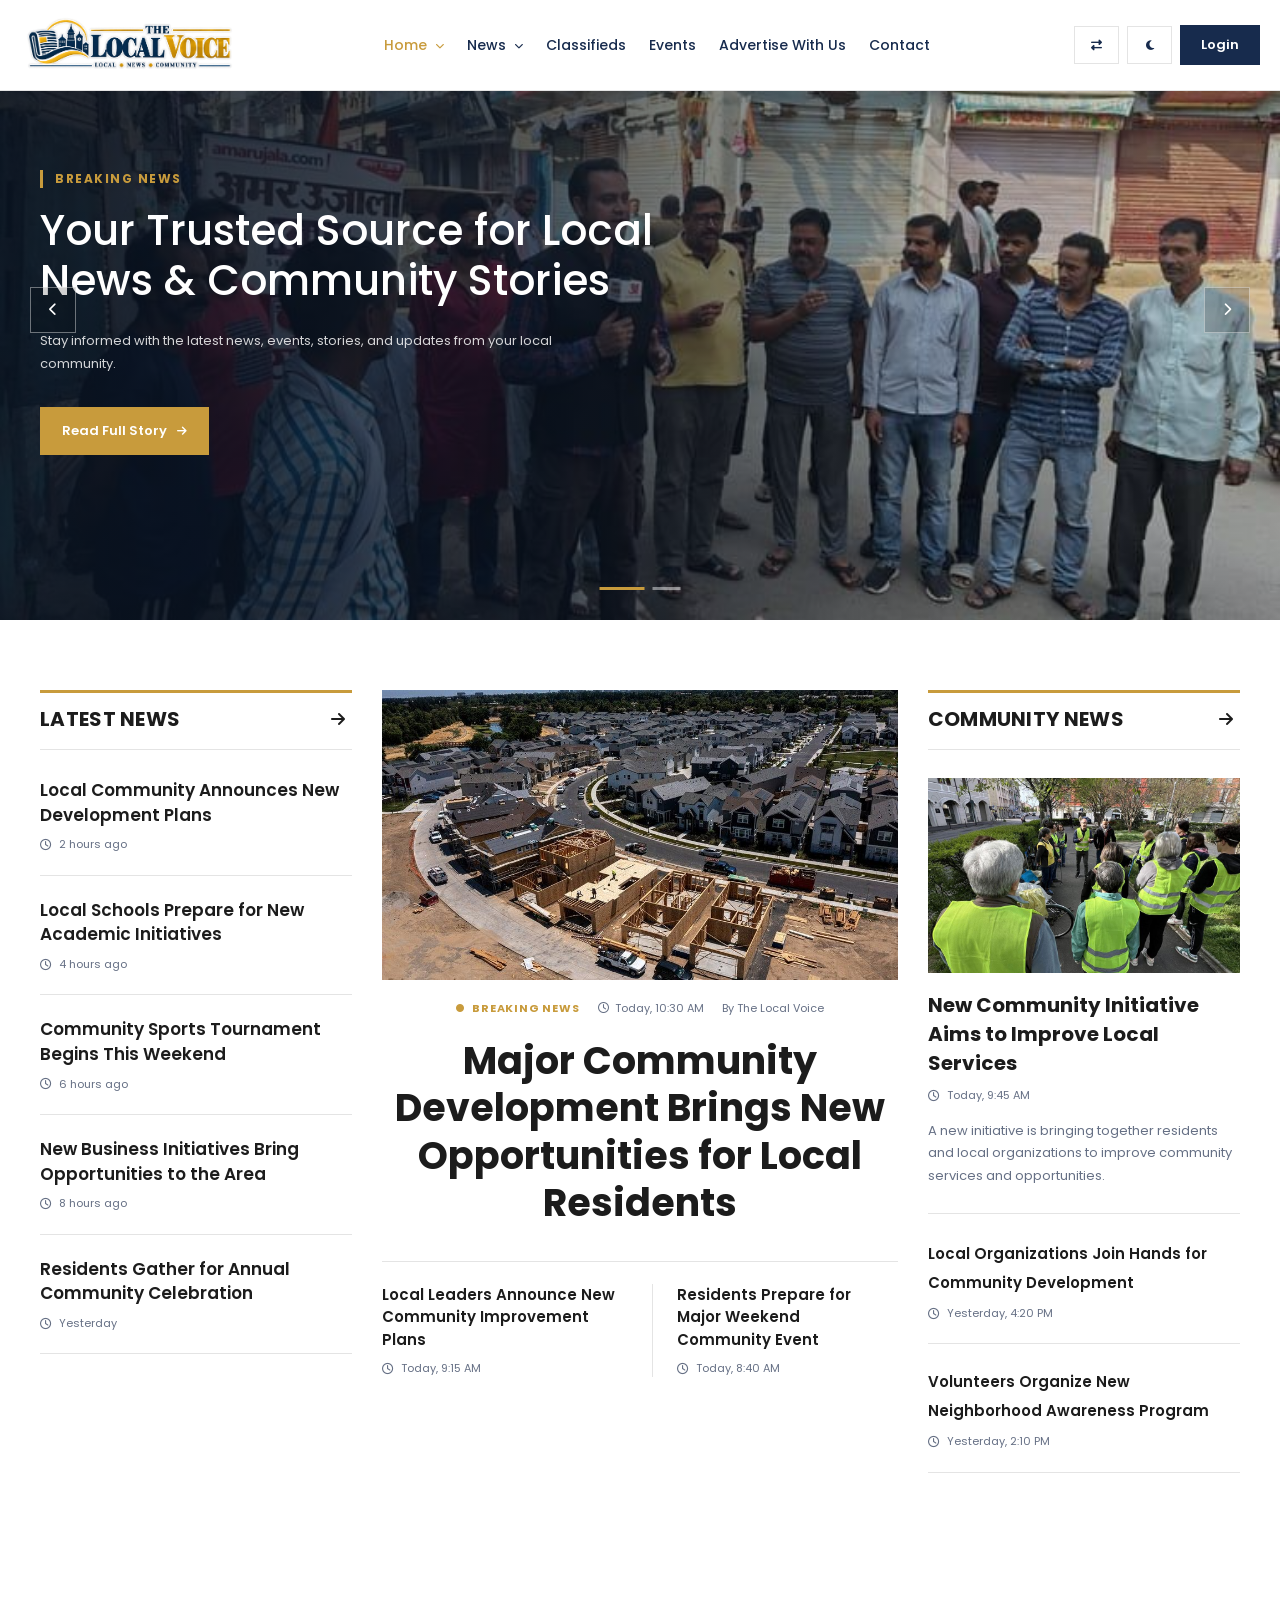
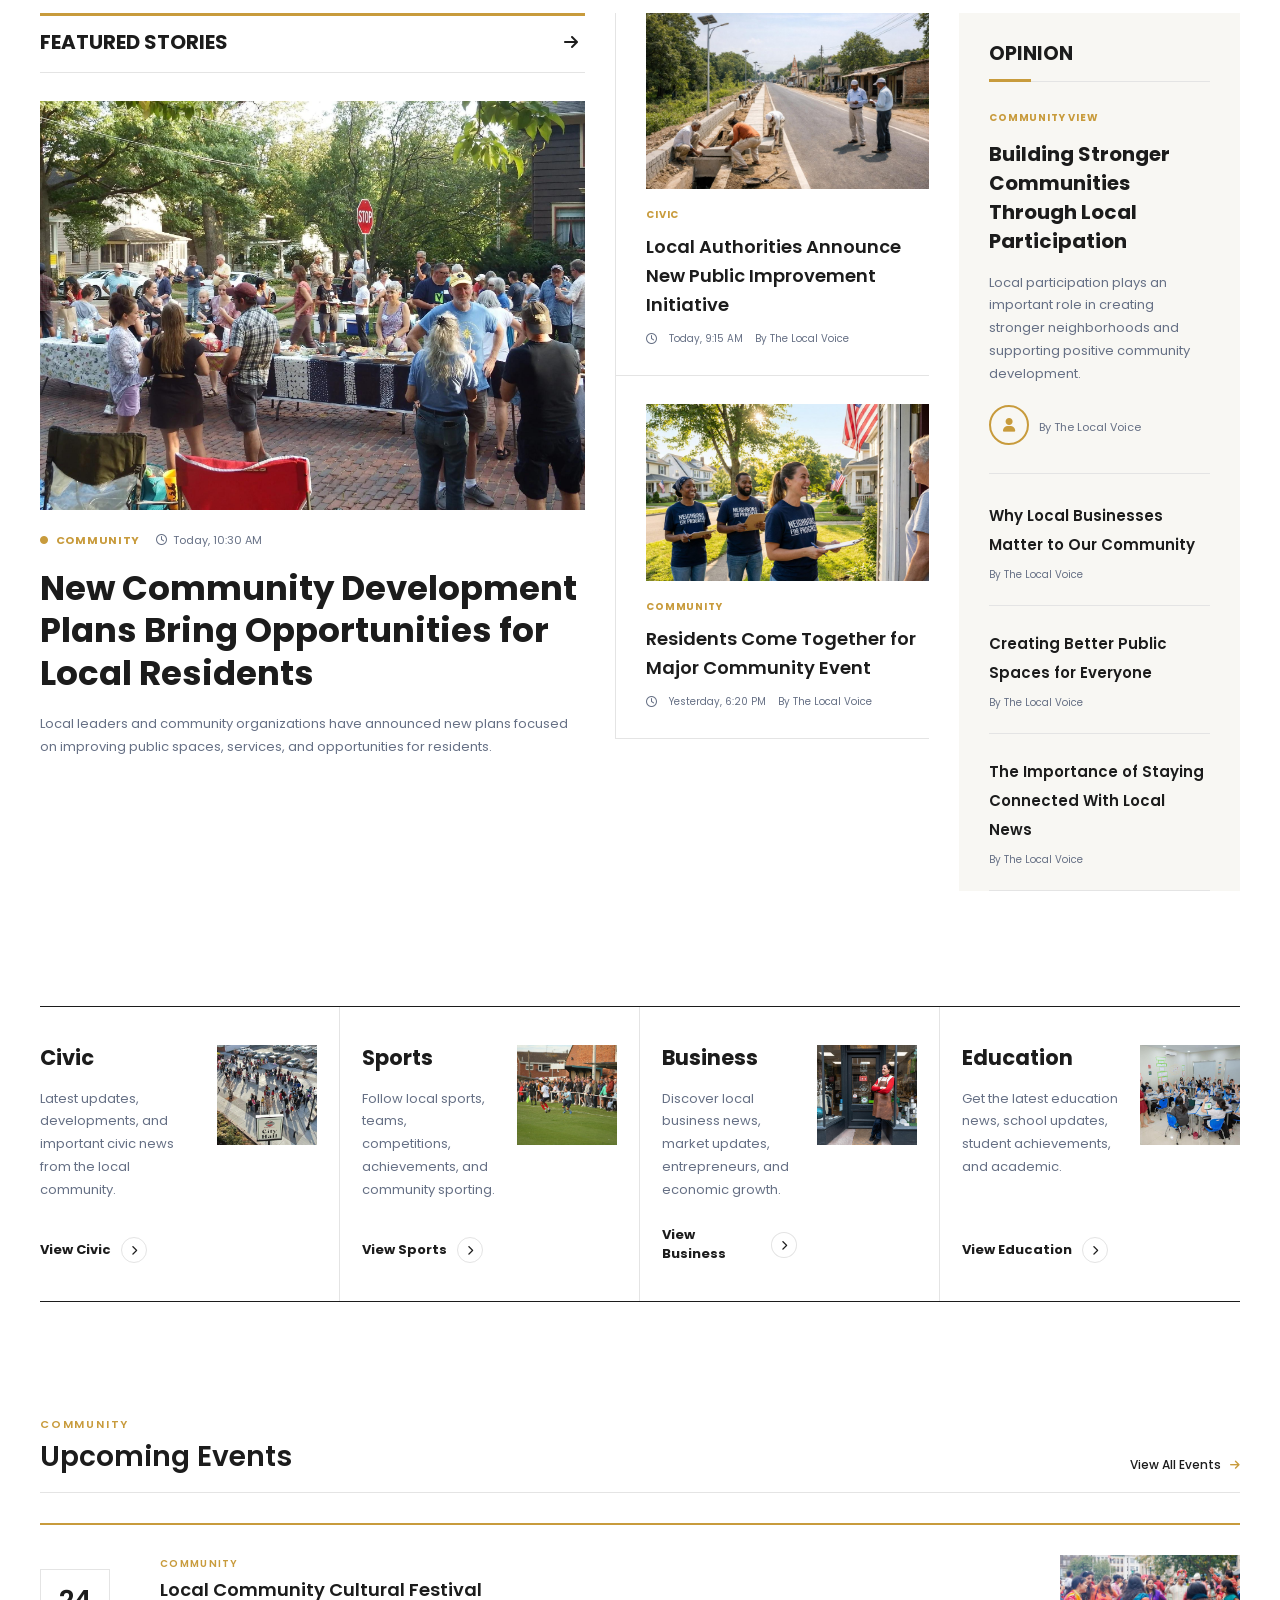
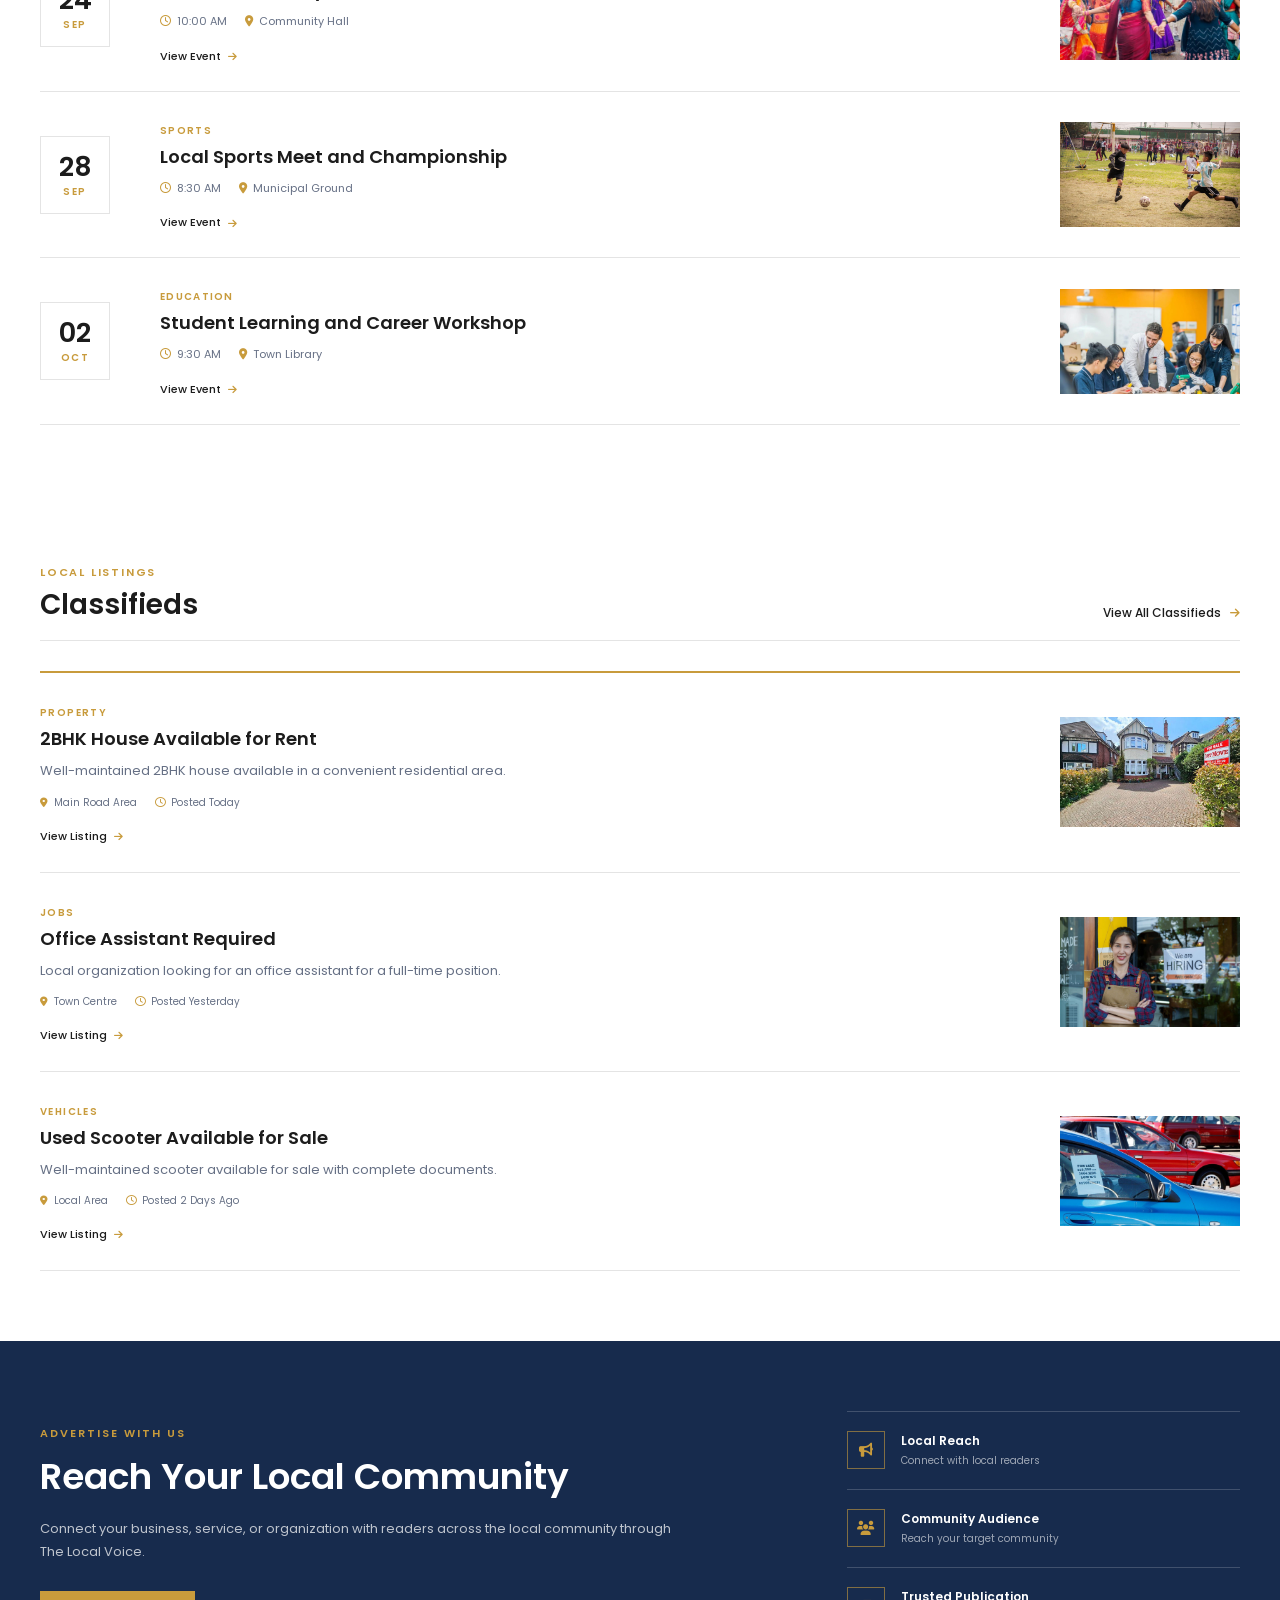
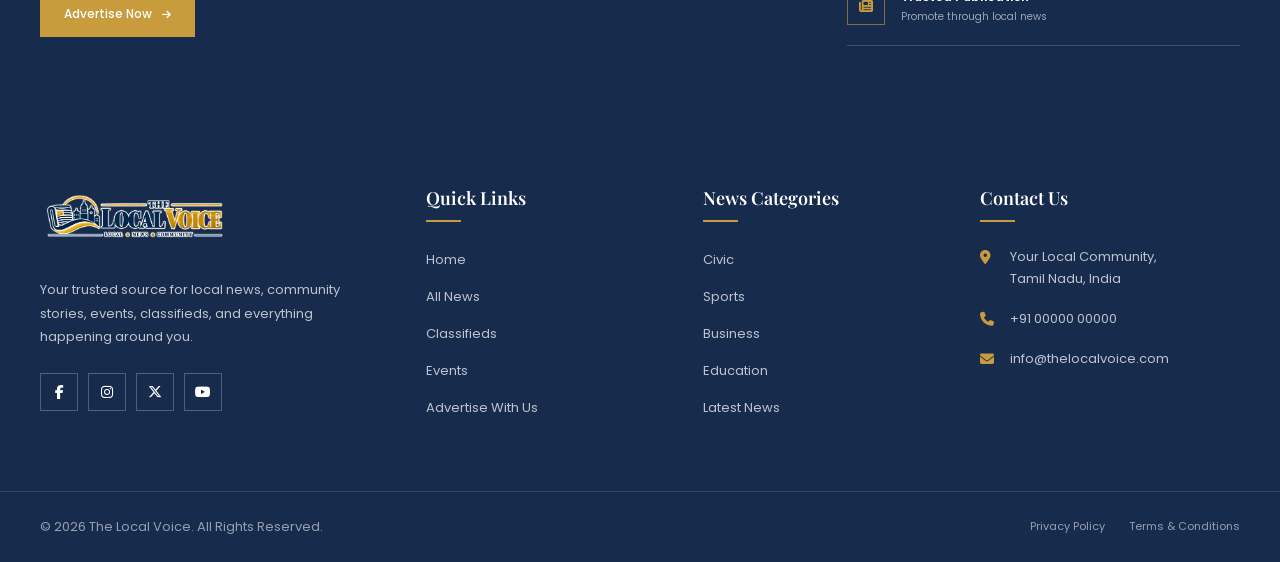
==== commit 626e01d9: "Add files via upload" ====
--- a/index.html
+++ b/index.html
@@ -110,7 +110,7 @@
             ================================================== -->
 
             <a
-                href="home1.html"
+                href="index.html"
                 class="site-logo"
                 aria-label="The Local Voice Home"
             >
--- a/css/style.css
+++ b/css/style.css
@@ -0,0 +1,42894 @@
+/* =========================================================
+   THE LOCAL VOICE
+   PART 2 — MAIN CSS + DARK MODE
+========================================================= */
+
+
+/* =========================================================
+   ROOT VARIABLES
+========================================================= */
+
+:root {
+
+    /* Theme Colors */
+    --primary-color: #172B4D;
+    --secondary-color: #C89B3C;
+
+    /* Header */
+    --header-bg: #FFFFFF;
+    --header-text: #172B4D;
+    --header-muted: #667085;
+    --header-border: #E4E4E4;
+
+    /* Dropdown */
+    --dropdown-bg: #FFFFFF;
+    --dropdown-hover: #F8F7F3;
+
+    /* General */
+    --body-bg: #FFFFFF;
+    --body-text: #1C1C1C;
+
+    /* Layout */
+    --container-width: 1280px;
+    --header-height: 90px;
+
+    /* Transition */
+    --transition: 0.3s ease;
+}
+
+
+/* =========================================================
+   RESET
+========================================================= */
+
+*,
+*::before,
+*::after {
+
+    margin: 0;
+    padding: 0;
+
+    box-sizing: border-box;
+}
+
+
+html {
+
+    scroll-behavior: smooth;
+}
+
+
+body {
+
+    margin: 0;
+
+    font-family: "Poppins", sans-serif;
+
+    background: var(--body-bg);
+
+    color: var(--body-text);
+
+    transition:
+        background var(--transition),
+        color var(--transition);
+}
+
+
+/* =========================================================
+   HEADER
+========================================================= */
+
+.site-header {
+
+    position: fixed;
+
+    width: 100%;
+
+    z-index: 1000;
+
+    background: var(--header-bg);
+
+    border-bottom: 1px solid var(--header-border);
+
+    transition:
+        background var(--transition),
+        border-color var(--transition);
+}
+
+
+/* =========================================================
+   HEADER CONTAINER
+========================================================= */
+
+.header-container {
+
+    width: min(
+        calc(100% - 40px),
+        var(--container-width)
+    );
+
+    min-height: var(--header-height);
+
+    margin: 0 auto;
+
+    display: flex;
+
+    align-items: center;
+
+    justify-content: space-between;
+
+    gap: 30px;
+}
+
+
+/* =========================================================
+   LOGO
+========================================================= */
+
+.site-logo {
+
+    width: 220px;
+
+    flex-shrink: 0;
+
+    display: flex;
+
+    align-items: center;
+
+    text-decoration: none;
+}
+
+
+.site-logo img {
+
+    display: block;
+
+    width: 100%;
+
+    height: auto;
+}
+
+
+/* Light mode logo */
+
+.logo-light {
+
+    display: block;
+}
+
+
+/* Dark mode logo hidden initially */
+
+.logo-dark {
+
+    display: none !important;
+}
+
+
+/* =========================================================
+   DESKTOP NAVIGATION
+========================================================= */
+
+.desktop-navigation {
+
+    flex: 1;
+
+    display: flex;
+
+    align-items: center;
+
+    justify-content: center;
+
+    gap: 3px;
+}
+
+
+/* =========================================================
+   NORMAL NAVIGATION LINKS
+========================================================= */
+
+.nav-link {
+
+    display: flex;
+
+    align-items: center;
+
+    justify-content: center;
+
+    min-height: 42px;
+
+    padding: 0 10px;
+
+    color: var(--header-text);
+
+    font-family: "Poppins", sans-serif;
+
+    font-size: 14px;
+
+    font-weight: 500;
+
+    text-decoration: none;
+
+    white-space: nowrap;
+
+    transition: color var(--transition);
+}
+
+
+.nav-link:hover {
+
+    color: var(--secondary-color);
+}
+
+
+/* =========================================================
+   DROPDOWN
+========================================================= */
+
+.nav-dropdown {
+
+    position: relative;
+}
+
+
+/* =========================================================
+   DROPDOWN BUTTON
+========================================================= */
+
+.nav-dropdown-toggle {
+
+    display: flex;
+
+    align-items: center;
+
+    justify-content: center;
+
+    gap: 7px;
+
+    min-height: 42px;
+
+    padding: 0 10px;
+
+    border: 0;
+
+    outline: none;
+
+    background: transparent;
+
+    color: var(--header-text);
+
+    font-family: "Poppins", sans-serif;
+
+    font-size: 14px;
+
+    font-weight: 500;
+
+    cursor: pointer;
+
+    transition: color var(--transition);
+}
+
+
+.nav-dropdown-toggle:hover {
+
+    color: var(--secondary-color);
+}
+
+
+.nav-dropdown-toggle i {
+
+    font-size: 9px;
+
+    transition: transform var(--transition);
+}
+
+
+.nav-dropdown:hover
+.nav-dropdown-toggle i {
+
+    transform: rotate(180deg);
+}
+
+
+/* =========================================================
+   DROPDOWN MENU
+========================================================= */
+
+.nav-dropdown-menu {
+
+    position: absolute;
+
+    top: calc(100% + 12px);
+
+    left: 0;
+
+    width: 200px;
+
+    padding: 8px;
+
+    background: var(--dropdown-bg);
+
+    border: 1px solid var(--header-border);
+
+    box-shadow:
+        0 15px 35px rgba(0, 0, 0, 0.10);
+
+    opacity: 0;
+
+    visibility: hidden;
+
+    transform: translateY(10px);
+
+    transition:
+        opacity var(--transition),
+        visibility var(--transition),
+        transform var(--transition);
+}
+
+
+.nav-dropdown:hover .nav-dropdown-menu {
+
+    opacity: 1;
+
+    visibility: visible;
+
+    transform: translateY(0);
+}
+
+
+/* =========================================================
+   DROPDOWN LINKS
+========================================================= */
+
+.nav-dropdown-menu a {
+
+    display: flex;
+
+    align-items: center;
+
+    min-height: 42px;
+
+    padding: 0 13px;
+
+    color: var(--header-text);
+
+    font-size: 13px;
+
+    font-weight: 400;
+
+    text-decoration: none;
+
+    border-radius: 4px;
+
+    transition:
+        color var(--transition),
+        background var(--transition);
+}
+
+
+.nav-dropdown-menu a:hover {
+
+    color: var(--secondary-color);
+
+    background: var(--dropdown-hover);
+}
+
+
+/* =========================================================
+   HEADER ACTIONS
+========================================================= */
+
+.header-actions {
+
+    display: flex;
+
+    align-items: center;
+
+    gap: 8px;
+
+    flex-shrink: 0;
+}
+
+
+/* =========================================================
+   RTL + DARK MODE BUTTONS
+========================================================= */
+
+.header-action-btn {
+
+    min-width: 45px;
+
+    height: 38px;
+
+    padding: 0 10px;
+
+    border: 1px solid var(--header-border);
+
+    outline: none;
+
+    background: transparent;
+
+    color: var(--header-text);
+
+    font-family: "Poppins", sans-serif;
+
+    font-size: 11px;
+
+    font-weight: 600;
+
+    cursor: pointer;
+
+    transition:
+        color var(--transition),
+        background var(--transition),
+        border-color var(--transition);
+}
+
+
+.header-action-btn:hover {
+
+    background: var(--primary-color);
+
+    border-color: var(--primary-color);
+
+    color: #FFFFFF;
+}
+
+
+/* =========================================================
+   LOGIN BUTTON
+========================================================= */
+
+.login-btn {
+
+    min-width: 80px;
+
+    height: 40px;
+
+    padding: 0 18px;
+
+    display: inline-flex;
+
+    align-items: center;
+
+    justify-content: center;
+
+    background: var(--primary-color);
+
+    border: 1px solid var(--primary-color);
+
+    color: #FFFFFF;
+
+    font-family: "Poppins", sans-serif;
+
+    font-size: 13px;
+
+    font-weight: 600;
+
+    text-decoration: none;
+
+    transition:
+        background var(--transition),
+        border-color var(--transition);
+}
+
+
+.login-btn:hover {
+
+    background: var(--secondary-color);
+
+    border-color: var(--secondary-color);
+
+    color: #FFFFFF;
+}
+
+
+/* =========================================================
+   HAMBURGER
+   Hidden for now.
+   Responsive CSS will be added separately.
+========================================================= */
+
+.hamburger-btn {
+
+    display: none;
+
+}
+
+
+/* =========================================================
+   MOBILE NAVIGATION
+   Hidden for now.
+   Responsive CSS will be added separately.
+========================================================= */
+
+.mobile-navigation {
+
+    display: none;
+
+}
+
+
+/* =========================================================
+   DARK MODE
+========================================================= */
+
+body.dark-mode {
+
+    /* Dark Theme */
+    --body-bg: #101828;
+    --body-text: #F5F5F5;
+
+    /* Header */
+    --header-bg: #101828;
+    --header-text: #F5F5F5;
+    --header-muted: #98A2B3;
+    --header-border: #344054;
+
+    /* Dropdown */
+    --dropdown-bg: #182230;
+    --dropdown-hover: #202C3C;
+
+    /* Primary */
+    --primary-color: #D4AF57;
+
+}
+
+
+/* =========================================================
+   DARK MODE LOGO
+========================================================= */
+
+body.dark-mode .logo-light {
+
+    display: none !important;
+
+}
+
+
+body.dark-mode .logo-dark {
+
+    display: block !important;
+
+}
+
+
+/* =========================================================
+   DARK MODE LOGIN
+========================================================= */
+
+body.dark-mode .login-btn {
+
+    background: #D4AF57;
+
+    border-color: #D4AF57;
+
+    color: #101828;
+
+}
+
+
+body.dark-mode .login-btn:hover {
+
+    background: #B88A2D;
+
+    border-color: #B88A2D;
+
+    color: #FFFFFF;
+
+}
+
+
+/* =========================================================
+   DARK MODE BUTTON HOVER
+========================================================= */
+
+body.dark-mode .header-action-btn:hover {
+
+    background: #D4AF57;
+
+    border-color: #D4AF57;
+
+    color: #101828;
+
+}
+
+
+/* =========================================================
+   RTL DROPDOWN
+========================================================= */
+
+html[dir="rtl"] .nav-dropdown-menu {
+
+    left: auto;
+
+    right: 0;
+
+}
+/* =========================================================
+   DROPDOWN FIX - DESKTOP
+========================================================= */
+
+@media (min-width: 1200px) {
+
+    /* Dropdown parent */
+    .nav-dropdown {
+        position: relative;
+    }
+
+    /* Dropdown button */
+    .nav-dropdown-toggle {
+        position: relative;
+        display: inline-flex;
+        align-items: center;
+        gap: 8px;
+        border: none;
+        background: transparent;
+        cursor: pointer;
+        color: var(--header-text);
+    }
+
+    /* Dropdown menu */
+    .nav-dropdown-menu {
+        position: absolute;
+        top: calc(100% + 18px);
+        left: 0;
+
+        width: 220px;
+        min-width: 220px;
+
+        display: block;
+
+        padding: 8px 0;
+
+        background: var(--dropdown-bg);
+        border: 1px solid var(--header-border);
+
+        box-shadow: 0 12px 30px rgba(0, 0, 0, 0.10);
+
+        opacity: 0;
+        visibility: hidden;
+        transform: translateY(8px);
+
+        pointer-events: none;
+
+        z-index: 9999;
+
+        transition:
+            opacity 0.25s ease,
+            visibility 0.25s ease,
+            transform 0.25s ease;
+    }
+
+    /* SHOW DROPDOWN */
+    .nav-dropdown:hover .nav-dropdown-menu {
+        opacity: 1;
+        visibility: visible;
+        transform: translateY(0);
+        pointer-events: auto;
+    }
+
+    /* Dropdown links */
+    .nav-dropdown-menu a {
+        display: flex;
+
+        width: 100%;
+
+        padding: 12px 18px;
+
+        color: var(--header-text);
+        background: transparent;
+
+        text-decoration: none;
+
+        font-size: 14px;
+        font-weight: 500;
+
+        white-space: nowrap;
+
+        transition:
+            color 0.25s ease,
+            background 0.25s ease;
+    }
+
+    /* Hover */
+    .nav-dropdown-menu a:hover {
+        color: var(--secondary-color);
+        background: var(--dropdown-hover);
+    }
+
+    /* Active */
+    .nav-dropdown-menu a.active {
+        color: var(--secondary-color);
+        background: var(--dropdown-hover);
+        font-weight: 600;
+    }
+}
+/* =========================================================
+   DESKTOP DROPDOWN - FINAL FIX
+========================================================= */
+
+@media (min-width: 1200px) {
+
+    /* Dropdown wrapper */
+    .nav-dropdown {
+        position: relative;
+        height: auto;
+    }
+
+    /* Dropdown menu */
+    .desktop-navigation .nav-dropdown .nav-dropdown-menu {
+        position: absolute;
+
+        top: calc(100% + 18px);
+        left: 0;
+
+        width: 220px;
+        min-width: 220px;
+
+        height: auto !important;
+        max-height: none !important;
+
+        min-height: 0;
+
+        padding: 8px 0 !important;
+        margin: 0;
+
+        display: block !important;
+
+        background: var(--dropdown-bg);
+        border: 1px solid var(--header-border);
+
+        box-sizing: border-box;
+
+        overflow: visible !important;
+
+        opacity: 0;
+        visibility: hidden;
+
+        transform: translateY(8px);
+
+        pointer-events: none;
+
+        z-index: 99999;
+
+        transition:
+            opacity 0.25s ease,
+            visibility 0.25s ease,
+            transform 0.25s ease;
+    }
+
+
+    /* SHOW DROPDOWN */
+    .desktop-navigation .nav-dropdown:hover .nav-dropdown-menu,
+    .desktop-navigation .nav-dropdown:focus-within .nav-dropdown-menu {
+
+        opacity: 1;
+        visibility: visible;
+
+        transform: translateY(0);
+
+        pointer-events: auto;
+    }
+
+
+    /* Dropdown links */
+    .desktop-navigation .nav-dropdown .nav-dropdown-menu a {
+
+        display: block !important;
+
+        width: 100%;
+
+        height: auto !important;
+        min-height: 0 !important;
+
+        padding: 12px 18px !important;
+        margin: 0 !important;
+
+        box-sizing: border-box;
+
+        color: var(--header-text);
+
+        background: transparent;
+
+        font-family: "Poppins", sans-serif;
+        font-size: 14px;
+        font-weight: 500;
+
+        line-height: 1.5;
+
+        text-decoration: none;
+
+        white-space: nowrap;
+
+        opacity: 1 !important;
+        visibility: visible !important;
+
+        transition:
+            color 0.25s ease,
+            background 0.25s ease;
+    }
+
+
+    /* Hover */
+    .desktop-navigation .nav-dropdown .nav-dropdown-menu a:hover {
+
+        color: var(--secondary-color);
+
+        background: var(--dropdown-hover);
+    }
+
+
+    /* Active */
+    .desktop-navigation .nav-dropdown .nav-dropdown-menu a.active {
+
+        color: var(--secondary-color);
+
+        background: var(--dropdown-hover);
+
+        font-weight: 600;
+    }
+
+
+    /* Active parent */
+    .desktop-navigation .nav-dropdown-toggle.active {
+
+        color: var(--secondary-color);
+    }
+
+
+    /* Arrow */
+    .desktop-navigation .nav-dropdown-toggle i {
+
+        transition: transform 0.25s ease;
+    }
+
+
+    /* Arrow rotates when hovering */
+    .desktop-navigation .nav-dropdown:hover .nav-dropdown-toggle i {
+
+        transform: rotate(180deg);
+    }
+
+}
+
+
+/* =========================================================
+   THE LOCAL VOICE
+   FOOTER — PART 2
+   MAIN CSS + DARK MODE
+========================================================= */
+
+
+/* =========================================================
+   FOOTER
+========================================================= */
+
+.site-footer {
+    width: 100%;
+    background: var(--primary-color);
+    color: #FFFFFF;
+}
+
+
+/* =========================================================
+   FOOTER CONTAINER
+========================================================= */
+
+.footer-container {
+    width: min(1280px, calc(100% - 80px));
+
+    margin: 0 auto;
+
+    display: grid;
+
+    grid-template-columns:
+        1.5fr
+        1fr
+        1fr
+        1.2fr;
+
+    gap: 60px;
+
+    padding: 70px 0 60px;
+}
+
+
+/* =========================================================
+   FOOTER BRAND
+========================================================= */
+
+.footer-brand {
+    max-width: 360px;
+}
+
+
+.footer-logo {
+    display: inline-flex;
+    align-items: center;
+
+    text-decoration: none;
+}
+
+
+.footer-logo img {
+    width: 190px;
+    height: auto;
+    display: block;
+}
+
+
+.footer-logo-dark {
+    display: none;
+}
+
+
+.footer-description {
+    margin: 22px 0 25px;
+
+    color: rgba(255, 255, 255, 0.72);
+
+    font-family: "Poppins", sans-serif;
+    font-size: 13px;
+    line-height: 1.8;
+}
+
+
+/* =========================================================
+   SOCIAL ICONS
+========================================================= */
+
+.footer-social {
+    display: flex;
+    align-items: center;
+    gap: 10px;
+}
+
+
+.footer-social a {
+    width: 38px;
+    height: 38px;
+
+    display: inline-flex;
+    align-items: center;
+    justify-content: center;
+
+    border: 1px solid rgba(255, 255, 255, 0.25);
+
+    color: #FFFFFF;
+
+    font-size: 14px;
+
+    text-decoration: none;
+
+    transition:
+        color var(--transition),
+        background var(--transition),
+        border-color var(--transition);
+}
+
+
+.footer-social a:hover {
+    background: var(--secondary-color);
+    border-color: var(--secondary-color);
+    color: #FFFFFF;
+}
+
+
+/* =========================================================
+   FOOTER COLUMNS
+========================================================= */
+
+.footer-column {
+    min-width: 0;
+}
+
+
+.footer-title {
+    position: relative;
+
+    margin: 0 0 24px;
+
+    padding-bottom: 12px;
+
+    color: #FFFFFF;
+
+    font-family: "Playfair Display", serif;
+    font-size: 18px;
+    font-weight: 600;
+}
+
+
+.footer-title::after {
+    content: "";
+
+    position: absolute;
+
+    left: 0;
+    bottom: 0;
+
+    width: 35px;
+    height: 2px;
+
+    background: var(--secondary-color);
+}
+
+
+/* =========================================================
+   FOOTER LINKS
+========================================================= */
+
+.footer-links {
+    margin: 0;
+    padding: 0;
+
+    list-style: none;
+}
+
+
+.footer-links li {
+    margin-bottom: 12px;
+}
+
+
+.footer-links a {
+    color: rgba(255, 255, 255, 0.72);
+
+    font-family: "Poppins", sans-serif;
+    font-size: 13px;
+
+    text-decoration: none;
+
+    transition: color var(--transition);
+}
+
+
+.footer-links a:hover {
+    color: var(--secondary-color);
+}
+
+
+/* =========================================================
+   CONTACT
+========================================================= */
+
+.footer-contact-item {
+    display: flex;
+    align-items: flex-start;
+
+    gap: 12px;
+
+    margin-bottom: 18px;
+}
+
+
+.footer-contact-item i {
+    flex-shrink: 0;
+
+    width: 18px;
+
+    margin-top: 4px;
+
+    color: var(--secondary-color);
+
+    font-size: 14px;
+}
+
+
+.footer-contact-item p,
+.footer-contact-item a {
+    margin: 0;
+
+    color: rgba(255, 255, 255, 0.72);
+
+    font-family: "Poppins", sans-serif;
+    font-size: 13px;
+
+    line-height: 1.7;
+
+    text-decoration: none;
+
+    transition: color var(--transition);
+}
+
+
+.footer-contact-item a:hover {
+    color: var(--secondary-color);
+}
+
+
+/* =========================================================
+   FOOTER BOTTOM
+========================================================= */
+
+.footer-bottom {
+    border-top: 1px solid rgba(255, 255, 255, 0.12);
+}
+
+
+.footer-bottom-container {
+    width: min(1280px, calc(100% - 80px));
+
+    min-height: 70px;
+
+    margin: 0 auto;
+
+    display: flex;
+    align-items: center;
+    justify-content: space-between;
+
+    gap: 20px;
+}
+
+
+.footer-bottom p {
+    margin: 0;
+
+    color: rgba(255, 255, 255, 0.55);
+
+    font-family: "Poppins", sans-serif;
+    font-size: 11px;
+}
+
+
+.footer-bottom-links {
+    display: flex;
+    align-items: center;
+    gap: 24px;
+}
+
+
+.footer-bottom-links a {
+    color: rgba(255, 255, 255, 0.55);
+
+    font-family: "Poppins", sans-serif;
+    font-size: 11px;
+
+    text-decoration: none;
+
+    transition: color var(--transition);
+}
+
+
+.footer-bottom-links a:hover {
+    color: var(--secondary-color);
+}
+
+
+/* =========================================================
+   FOOTER DARK MODE
+========================================================= */
+
+body.dark-mode .site-footer {
+    background: #0B1220;
+}
+
+
+body.dark-mode .footer-bottom {
+    border-top-color: #263244;
+}
+
+
+body.dark-mode .footer-description,
+body.dark-mode .footer-links a,
+body.dark-mode .footer-contact-item p,
+body.dark-mode .footer-contact-item a {
+    color: #98A2B3;
+}
+
+
+body.dark-mode .footer-links a:hover,
+body.dark-mode .footer-contact-item a:hover {
+    color: #D4AF57;
+}
+
+
+body.dark-mode .footer-social a {
+    border-color: #344054;
+}
+
+
+body.dark-mode .footer-social a:hover {
+    background: #D4AF57;
+    border-color: #D4AF57;
+    color: #FFFFFF;
+}
+
+
+body.dark-mode .footer-bottom p,
+body.dark-mode .footer-bottom-links a {
+    color: #667085;
+}
+
+
+body.dark-mode .footer-bottom-links a:hover {
+    color: #D4AF57;
+}
+
+
+
+
+
+
+
+/*****HOME-1*****/
+
+/* =========================================================
+   HOME 1 — HERO SLIDER
+========================================================= */
+
+.home1-hero {
+    position: relative;
+
+    width: 100%;
+    min-height: 620px;
+
+    overflow: hidden;
+
+    background: #172B4D;
+}
+
+
+/* =========================================================
+   SLIDES
+========================================================= */
+
+.home1-hero-slide {
+    position: absolute;
+
+    inset: 0;
+
+    width: 100%;
+    height: 100%;
+
+    display: flex;
+    align-items: center;
+
+    opacity: 0;
+    visibility: hidden;
+
+    background-size: cover;
+    background-position: center;
+
+    transition:
+        opacity 0.8s ease,
+        visibility 0.8s ease;
+}
+
+
+/* Slide 1 image */
+
+.home1-hero-slide:nth-child(1) {
+    background-image:
+        url("../images/home1-hero-1.jpg");
+}
+
+
+/* Slide 2 image */
+
+.home1-hero-slide:nth-child(2) {
+    background-image:
+        url("../images/home1-hero-2.jpg");
+}
+
+
+/* Active slide */
+
+.home1-hero-slide.active {
+    opacity: 1;
+    visibility: visible;
+
+    z-index: 1;
+}
+
+
+/* =========================================================
+   OVERLAY
+========================================================= */
+
+.home1-hero-overlay {
+    position: absolute;
+
+    inset: 0;
+
+    background:
+        linear-gradient(
+            90deg,
+            rgba(10, 20, 35, 0.88) 0%,
+            rgba(10, 20, 35, 0.68) 42%,
+            rgba(10, 20, 35, 0.28) 75%,
+            rgba(10, 20, 35, 0.15) 100%
+        );
+
+    z-index: 1;
+}
+
+
+/* =========================================================
+   CONTENT
+========================================================= */
+
+.home1-hero-content {
+    position: relative;
+
+    z-index: 2;
+
+    width: min(1280px, calc(100% - 80px));
+
+    margin: 0 auto;
+
+    padding: 100px 0;
+}
+
+
+.home1-hero-category {
+    display: inline-block;
+
+    margin-bottom: 18px;
+
+    padding-left: 12px;
+
+    border-left: 3px solid var(--secondary-color);
+
+    color: var(--secondary-color);
+
+    font-family: "Poppins", sans-serif;
+    font-size: 12px;
+    font-weight: 700;
+
+    letter-spacing: 1.5px;
+}
+
+
+.home1-hero-title {
+    max-width: 700px;
+
+    margin: 0 0 22px;
+
+    color: #FFFFFF;
+
+    font-family: "Playfair Display", serif;
+    font-size: clamp(42px, 5vw, 70px);
+    font-weight: 700;
+
+    line-height: 1.08;
+}
+
+
+.home1-hero-description {
+    max-width: 580px;
+
+    margin: 0 0 32px;
+
+    color: rgba(255, 255, 255, 0.82);
+
+    font-family: "Poppins", sans-serif;
+    font-size: 15px;
+
+    line-height: 1.8;
+}
+
+
+/* =========================================================
+   HERO BUTTON
+========================================================= */
+
+.home1-hero-btn {
+    display: inline-flex;
+
+    align-items: center;
+    gap: 10px;
+
+    min-height: 48px;
+
+    padding: 0 22px;
+
+    background: var(--secondary-color);
+    color: #FFFFFF;
+
+    font-family: "Poppins", sans-serif;
+    font-size: 13px;
+    font-weight: 600;
+
+    text-decoration: none;
+
+    transition:
+        background 0.3s ease,
+        transform 0.3s ease;
+}
+
+
+.home1-hero-btn:hover {
+    background: #FFFFFF;
+    color: var(--primary-color);
+
+    transform: translateY(-2px);
+}
+
+
+.home1-hero-btn i {
+    font-size: 11px;
+}
+
+
+/* =========================================================
+   ARROWS
+========================================================= */
+
+.home1-hero-arrow {
+    position: absolute;
+
+    top: 50%;
+
+    z-index: 5;
+
+    width: 46px;
+    height: 46px;
+
+    display: flex;
+    align-items: center;
+    justify-content: center;
+
+    padding: 0;
+
+    border: 1px solid rgba(255, 255, 255, 0.4);
+
+    background: rgba(0, 0, 0, 0.18);
+
+    color: #FFFFFF;
+
+    cursor: pointer;
+
+    transform: translateY(-50%);
+
+    transition:
+        background 0.3s ease,
+        border-color 0.3s ease;
+}
+
+
+.home1-hero-prev {
+    left: 30px;
+}
+
+
+.home1-hero-next {
+    right: 30px;
+}
+
+
+.home1-hero-arrow:hover {
+    background: var(--secondary-color);
+    border-color: var(--secondary-color);
+}
+
+
+/* =========================================================
+   DOTS
+========================================================= */
+
+.home1-hero-dots {
+    position: absolute;
+
+    left: 50%;
+    bottom: 30px;
+
+    z-index: 5;
+
+    display: flex;
+    align-items: center;
+
+    gap: 8px;
+
+    transform: translateX(-50%);
+}
+
+
+.home1-hero-dot {
+    width: 28px;
+    height: 3px;
+
+    padding: 0;
+
+    border: 0;
+
+    background: rgba(255, 255, 255, 0.45);
+
+    cursor: pointer;
+
+    transition:
+        width 0.3s ease,
+        background 0.3s ease;
+}
+
+
+.home1-hero-dot.active {
+    width: 45px;
+
+    background: var(--secondary-color);
+}
+
+
+/* =========================================================
+   THE LOCAL VOICE
+   HOME 1 — LATEST NEWS
+   PART 2 — MAIN CSS
+   FONT: POPPINS ONLY
+========================================================= */
+
+
+/* =========================================================
+   MAIN SECTION
+========================================================= */
+
+.home1-news-section {
+    width: 100%;
+
+    padding: 70px 0;
+
+    background: var(--body-bg);
+    color: var(--body-text);
+}
+
+
+/* =========================================================
+   MAIN CONTAINER
+========================================================= */
+
+.home1-news-container {
+    width: min(1280px, calc(100% - 80px));
+
+    margin: 0 auto;
+
+    display: grid;
+
+    grid-template-columns:
+        1fr
+        1.65fr
+        1fr;
+
+    gap: 30px;
+
+    align-items: start;
+}
+
+
+/* =========================================================
+   COLUMN HEADING
+========================================================= */
+
+.home1-column-heading {
+    display: flex;
+
+    align-items: center;
+    justify-content: space-between;
+
+    margin-bottom: 28px;
+
+    padding-top: 12px;
+    padding-bottom: 16px;
+
+    border-top: 3px solid var(--secondary-color);
+    border-bottom: 1px solid var(--header-border);
+}
+
+
+.home1-column-heading h2 {
+    margin: 0;
+
+    color: var(--body-text);
+
+    font-family: "Poppins", sans-serif;
+    font-size: 20px;
+    font-weight: 700;
+
+    line-height: 1.2;
+
+    text-transform: uppercase;
+    letter-spacing: 0.3px;
+}
+
+
+.home1-column-heading a {
+    width: 28px;
+    height: 28px;
+
+    display: inline-flex;
+
+    align-items: center;
+    justify-content: center;
+
+    color: var(--body-text);
+
+    font-family: "Poppins", sans-serif;
+    font-size: 16px;
+
+    text-decoration: none;
+
+    transition:
+        color var(--transition),
+        transform var(--transition);
+}
+
+
+.home1-column-heading a:hover {
+    color: var(--secondary-color);
+
+    transform: translateX(3px);
+}
+
+
+/* =========================================================
+   LEFT COLUMN
+========================================================= */
+
+.home1-news-left {
+    min-width: 0;
+}
+
+
+.home1-latest-list {
+    width: 100%;
+}
+
+
+.home1-latest-item {
+    padding-bottom: 22px;
+
+    margin-bottom: 22px;
+
+    border-bottom: 1px solid var(--header-border);
+}
+
+
+.home1-latest-item:last-child {
+    margin-bottom: 0;
+}
+
+
+/* =========================================================
+   LATEST NEWS TITLE
+========================================================= */
+
+.home1-latest-title {
+    display: block;
+
+    color: var(--body-text);
+
+    font-family: "Poppins", sans-serif;
+    font-size: 17px;
+    font-weight: 600;
+
+    line-height: 1.45;
+
+    text-decoration: none;
+
+    transition: color var(--transition);
+}
+
+
+.home1-latest-title:hover {
+    color: var(--secondary-color);
+}
+
+
+/* =========================================================
+   NEWS META
+========================================================= */
+
+.home1-news-meta {
+    display: flex;
+
+    align-items: center;
+
+    gap: 7px;
+
+    margin-top: 10px;
+
+    color: var(--header-muted);
+
+    font-family: "Poppins", sans-serif;
+    font-size: 11px;
+    font-weight: 400;
+
+    line-height: 1.4;
+}
+
+
+.home1-news-meta i {
+    color: var(--header-muted);
+
+    font-size: 12px;
+}
+
+
+/* =========================================================
+   CENTER FEATURED NEWS
+========================================================= */
+
+.home1-news-featured {
+    min-width: 0;
+}
+
+
+/* =========================================================
+   FEATURED IMAGE
+========================================================= */
+
+.home1-featured-image {
+    display: block;
+
+    width: 100%;
+
+    overflow: hidden;
+
+    text-decoration: none;
+}
+
+
+.home1-featured-image img {
+    display: block;
+
+    width: 100%;
+
+    aspect-ratio: 16 / 9;
+
+    object-fit: cover;
+
+    transition: transform 0.5s ease;
+}
+
+
+.home1-featured-image:hover img {
+    transform: scale(1.03);
+}
+
+
+/* =========================================================
+   FEATURED META
+========================================================= */
+
+.home1-featured-meta {
+    display: flex;
+
+    align-items: center;
+    justify-content: center;
+
+    flex-wrap: wrap;
+
+    gap: 18px;
+
+    margin-top: 20px;
+
+    color: var(--header-muted);
+
+    font-family: "Poppins", sans-serif;
+    font-size: 11px;
+    font-weight: 400;
+}
+
+
+.home1-breaking-label {
+    display: inline-flex;
+
+    align-items: center;
+
+    gap: 7px;
+
+    color: var(--secondary-color);
+
+    font-family: "Poppins", sans-serif;
+    font-size: 11px;
+    font-weight: 700;
+
+    text-transform: uppercase;
+
+    letter-spacing: 0.8px;
+}
+
+
+.home1-breaking-label i {
+    font-size: 8px;
+}
+
+
+.home1-featured-date,
+.home1-featured-author {
+    display: inline-flex;
+
+    align-items: center;
+
+    gap: 6px;
+
+    font-family: "Poppins", sans-serif;
+}
+
+
+/* =========================================================
+   FEATURED TITLE
+========================================================= */
+
+.home1-featured-title {
+    max-width: 720px;
+
+    margin: 20px auto 0;
+
+    text-align: center;
+}
+
+
+.home1-featured-title a {
+    color: var(--body-text);
+
+    font-family: "Poppins", sans-serif;
+    font-size: 38px;
+    font-weight: 700;
+
+    line-height: 1.25;
+
+    text-decoration: none;
+
+    transition: color var(--transition);
+}
+
+
+.home1-featured-title a:hover {
+    color: var(--secondary-color);
+}
+
+
+/* =========================================================
+   FEATURED DIVIDER
+========================================================= */
+
+.home1-featured-divider {
+    width: 100%;
+    height: 1px;
+
+    margin: 34px 0 22px;
+
+    background: var(--header-border);
+}
+
+
+/* =========================================================
+   RELATED STORIES
+========================================================= */
+
+.home1-featured-related {
+    display: grid;
+
+    grid-template-columns: 1fr 1fr;
+
+    gap: 24px;
+}
+
+
+.home1-featured-related article {
+    min-width: 0;
+}
+
+
+.home1-featured-related article + article {
+    padding-left: 24px;
+
+    border-left: 1px solid var(--header-border);
+}
+
+
+.home1-featured-related article > a {
+    display: block;
+
+    color: var(--body-text);
+
+    font-family: "Poppins", sans-serif;
+    font-size: 15px;
+    font-weight: 600;
+
+    line-height: 1.5;
+
+    text-decoration: none;
+
+    transition: color var(--transition);
+}
+
+
+.home1-featured-related article > a:hover {
+    color: var(--secondary-color);
+}
+
+
+/* =========================================================
+   RIGHT COLUMN
+========================================================= */
+
+.home1-news-right {
+    min-width: 0;
+}
+
+
+/* =========================================================
+   RIGHT FEATURE
+========================================================= */
+
+.home1-side-feature {
+    padding-bottom: 25px;
+
+    margin-bottom: 24px;
+
+    border-bottom: 1px solid var(--header-border);
+}
+
+
+.home1-side-image {
+    display: block;
+
+    width: 100%;
+
+    margin-bottom: 18px;
+
+    overflow: hidden;
+
+    text-decoration: none;
+}
+
+
+.home1-side-image img {
+    display: block;
+
+    width: 100%;
+
+    aspect-ratio: 16 / 10;
+
+    object-fit: cover;
+
+    transition: transform 0.5s ease;
+}
+
+
+.home1-side-image:hover img {
+    transform: scale(1.04);
+}
+
+
+/* =========================================================
+   RIGHT FEATURE TITLE
+========================================================= */
+
+.home1-side-feature h3 {
+    margin: 0;
+}
+
+
+.home1-side-feature h3 a {
+    color: var(--body-text);
+
+    font-family: "Poppins", sans-serif;
+    font-size: 20px;
+    font-weight: 700;
+
+    line-height: 1.4;
+
+    text-decoration: none;
+
+    transition: color var(--transition);
+}
+
+
+.home1-side-feature h3 a:hover {
+    color: var(--secondary-color);
+}
+
+
+/* =========================================================
+   RIGHT DESCRIPTION
+========================================================= */
+
+.home1-side-feature p {
+    margin: 16px 0 0;
+
+    color: var(--header-muted);
+
+    font-family: "Poppins", sans-serif;
+    font-size: 13px;
+    font-weight: 400;
+
+    line-height: 1.75;
+}
+
+
+/* =========================================================
+   RIGHT SECONDARY STORIES
+========================================================= */
+
+.home1-side-item {
+    padding-bottom: 22px;
+
+    margin-bottom: 22px;
+
+    border-bottom: 1px solid var(--header-border);
+}
+
+
+.home1-side-item:last-child {
+    margin-bottom: 0;
+}
+
+
+.home1-side-item h3 {
+    margin: 0;
+}
+
+
+.home1-side-item h3 a {
+    color: var(--body-text);
+
+    font-family: "Poppins", sans-serif;
+    font-size: 15px;
+    font-weight: 600;
+
+    line-height: 1.5;
+
+    text-decoration: none;
+
+    transition: color var(--transition);
+}
+
+
+.home1-side-item h3 a:hover {
+    color: var(--secondary-color);
+}
+
+
+/* =========================================================
+   DARK MODE
+========================================================= */
+
+body.dark-mode .home1-news-section {
+    background: var(--body-bg);
+}
+
+
+body.dark-mode .home1-column-heading {
+    border-bottom-color: var(--header-border);
+}
+
+
+body.dark-mode .home1-latest-item,
+body.dark-mode .home1-side-feature,
+body.dark-mode .home1-side-item,
+body.dark-mode .home1-featured-divider {
+    border-color: var(--header-border);
+}
+
+
+/* =========================================================
+   RTL
+========================================================= */
+
+html[dir="rtl"] .home1-news-container {
+    direction: rtl;
+}
+
+
+html[dir="rtl"] .home1-featured-related article + article {
+    padding-left: 0;
+
+    border-left: 0;
+
+    padding-right: 24px;
+
+    border-right: 1px solid var(--header-border);
+}
+
+
+html[dir="rtl"] .home1-column-heading a:hover {
+    transform: translateX(-3px);
+}
+
+
+/* =========================================================
+   THE LOCAL VOICE
+   HOME 1 — FEATURED STORIES + OPINION
+   PART 2 — MAIN CSS
+   FONT: POPPINS ONLY
+========================================================= */
+
+
+/* =========================================================
+   MAIN SECTION
+========================================================= */
+
+.home1-featured-section {
+    width: 100%;
+
+    padding: 70px 0;
+
+    background: var(--body-bg);
+    color: var(--body-text);
+}
+
+
+/* =========================================================
+   MAIN CONTAINER
+========================================================= */
+
+.home1-featured-container {
+    width: min(1280px, calc(100% - 80px));
+
+    margin: 0 auto;
+
+    display: grid;
+
+    grid-template-columns:
+        1.65fr
+        0.95fr
+        0.85fr;
+
+    gap: 30px;
+
+    align-items: start;
+}
+
+
+/* =========================================================
+   FEATURED SECTION HEADING
+========================================================= */
+
+.home1-featured-heading {
+    display: flex;
+
+    align-items: center;
+    justify-content: space-between;
+
+    margin-bottom: 28px;
+
+    padding-top: 12px;
+    padding-bottom: 16px;
+
+    border-top: 3px solid var(--secondary-color);
+    border-bottom: 1px solid var(--header-border);
+}
+
+
+.home1-featured-heading h2 {
+    margin: 0;
+
+    color: var(--body-text);
+
+    font-family: "Poppins", sans-serif;
+    font-size: 20px;
+    font-weight: 700;
+
+    line-height: 1.2;
+
+    text-transform: uppercase;
+}
+
+
+.home1-featured-heading a {
+    width: 28px;
+    height: 28px;
+
+    display: inline-flex;
+
+    align-items: center;
+    justify-content: center;
+
+    color: var(--body-text);
+
+    font-size: 16px;
+
+    text-decoration: none;
+
+    transition:
+        color var(--transition),
+        transform var(--transition);
+}
+
+
+.home1-featured-heading a:hover {
+    color: var(--secondary-color);
+
+    transform: translateX(3px);
+}
+
+
+/* =========================================================
+   MAIN FEATURED COLUMN
+========================================================= */
+
+.home1-featured-main {
+    min-width: 0;
+}
+
+
+/* =========================================================
+   MAIN FEATURED IMAGE
+========================================================= */
+
+.home1-featured-main-image {
+    display: block;
+
+    width: 100%;
+
+    overflow: hidden;
+
+    text-decoration: none;
+}
+
+
+.home1-featured-main-image img {
+    display: block;
+
+    width: 100%;
+
+    aspect-ratio: 4 / 3;
+
+    object-fit: cover;
+
+    transition: transform 0.5s ease;
+}
+
+
+.home1-featured-main-image:hover img {
+    transform: scale(1.03);
+}
+
+
+/* =========================================================
+   MAIN FEATURED META
+========================================================= */
+
+.home1-featured-main-meta {
+    display: flex;
+
+    align-items: center;
+
+    flex-wrap: wrap;
+
+    gap: 16px;
+
+    margin-top: 22px;
+
+    color: var(--header-muted);
+
+    font-family: "Poppins", sans-serif;
+    font-size: 11px;
+}
+
+
+.home1-featured-category {
+    display: inline-flex;
+
+    align-items: center;
+
+    gap: 7px;
+
+    color: var(--secondary-color);
+
+    font-weight: 700;
+
+    text-transform: uppercase;
+
+    letter-spacing: 0.7px;
+}
+
+
+.home1-featured-category i {
+    font-size: 8px;
+}
+
+
+.home1-featured-main-meta > span:not(.home1-featured-category) {
+    display: inline-flex;
+
+    align-items: center;
+
+    gap: 6px;
+}
+
+
+/* =========================================================
+   MAIN FEATURED TITLE
+========================================================= */
+
+.home1-featured-main-title {
+    margin: 18px 0 0;
+}
+
+
+.home1-featured-main-title a {
+    color: var(--body-text);
+
+    font-family: "Poppins", sans-serif;
+    font-size: 34px;
+    font-weight: 700;
+
+    line-height: 1.25;
+
+    text-decoration: none;
+
+    transition: color var(--transition);
+}
+
+
+.home1-featured-main-title a:hover {
+    color: var(--secondary-color);
+}
+
+
+/* =========================================================
+   MAIN FEATURED DESCRIPTION
+========================================================= */
+
+.home1-featured-main-description {
+    margin: 18px 0 0;
+
+    color: var(--header-muted);
+
+    font-family: "Poppins", sans-serif;
+    font-size: 13px;
+    font-weight: 400;
+
+    line-height: 1.8;
+}
+
+
+/* =========================================================
+   SECONDARY STORIES
+========================================================= */
+
+.home1-featured-secondary {
+    min-width: 0;
+
+    padding-left: 0;
+
+    border-left: 1px solid var(--header-border);
+}
+
+
+.home1-featured-small-story {
+    padding-left: 30px;
+
+    padding-bottom: 28px;
+    margin-bottom: 28px;
+
+    border-bottom: 1px solid var(--header-border);
+}
+
+
+.home1-featured-small-story:last-child {
+    margin-bottom: 0;
+}
+
+
+/* =========================================================
+   SMALL STORY IMAGE
+========================================================= */
+
+.home1-featured-small-image {
+    display: block;
+
+    width: 100%;
+
+    margin-bottom: 18px;
+
+    overflow: hidden;
+
+    text-decoration: none;
+}
+
+
+.home1-featured-small-image img {
+    display: block;
+
+    width: 100%;
+
+    aspect-ratio: 16 / 10;
+
+    object-fit: cover;
+
+    transition: transform 0.5s ease;
+}
+
+
+.home1-featured-small-image:hover img {
+    transform: scale(1.04);
+}
+
+
+/* =========================================================
+   SMALL STORY CATEGORY
+========================================================= */
+
+.home1-featured-small-category {
+    display: block;
+
+    margin-bottom: 9px;
+
+    color: var(--secondary-color);
+
+    font-family: "Poppins", sans-serif;
+    font-size: 10px;
+    font-weight: 700;
+
+    text-transform: uppercase;
+
+    letter-spacing: 0.8px;
+}
+
+
+/* =========================================================
+   SMALL STORY TITLE
+========================================================= */
+
+.home1-featured-small-content h3 {
+    margin: 0;
+}
+
+
+.home1-featured-small-content h3 a {
+    color: var(--body-text);
+
+    font-family: "Poppins", sans-serif;
+    font-size: 18px;
+    font-weight: 600;
+
+    line-height: 1.4;
+
+    text-decoration: none;
+
+    transition: color var(--transition);
+}
+
+
+.home1-featured-small-content h3 a:hover {
+    color: var(--secondary-color);
+}
+
+
+/* =========================================================
+   SMALL STORY META
+========================================================= */
+
+.home1-featured-small-meta {
+    display: flex;
+
+    align-items: center;
+
+    flex-wrap: wrap;
+
+    gap: 7px 12px;
+
+    margin-top: 12px;
+
+    color: var(--header-muted);
+
+    font-family: "Poppins", sans-serif;
+    font-size: 10px;
+}
+
+
+.home1-featured-small-meta i {
+    font-size: 11px;
+}
+
+
+/* =========================================================
+   OPINION COLUMN
+========================================================= */
+
+.home1-opinion-column {
+    min-width: 0;
+
+    padding: 0 30px;
+
+    background: var(--dropdown-hover);
+}
+
+
+/* =========================================================
+   OPINION HEADING
+========================================================= */
+
+.home1-opinion-heading {
+    padding-top: 26px;
+
+    margin-bottom: 28px;
+
+    border-bottom: 1px solid var(--header-border);
+}
+
+
+.home1-opinion-heading h2 {
+    position: relative;
+
+    display: inline-block;
+
+    margin: 0;
+
+    padding-bottom: 13px;
+
+    color: var(--body-text);
+
+    font-family: "Poppins", sans-serif;
+    font-size: 19px;
+    font-weight: 700;
+
+    text-transform: uppercase;
+}
+
+
+.home1-opinion-heading h2::after {
+    content: "";
+
+    position: absolute;
+
+    left: 0;
+    bottom: -1px;
+
+    width: 42px;
+    height: 3px;
+
+    background: var(--secondary-color);
+}
+
+
+/* =========================================================
+   OPINION FEATURE
+========================================================= */
+
+.home1-opinion-feature {
+    padding-bottom: 28px;
+
+    margin-bottom: 26px;
+
+    border-bottom: 1px solid var(--header-border);
+}
+
+
+.home1-opinion-label {
+    display: block;
+
+    margin-bottom: 14px;
+
+    color: var(--secondary-color);
+
+    font-family: "Poppins", sans-serif;
+    font-size: 10px;
+    font-weight: 700;
+
+    text-transform: uppercase;
+
+    letter-spacing: 0.8px;
+}
+
+
+.home1-opinion-feature h3 {
+    margin: 0;
+}
+
+
+.home1-opinion-feature h3 a {
+    color: var(--body-text);
+
+    font-family: "Poppins", sans-serif;
+    font-size: 20px;
+    font-weight: 700;
+
+    line-height: 1.4;
+
+    text-decoration: none;
+
+    transition: color var(--transition);
+}
+
+
+.home1-opinion-feature h3 a:hover {
+    color: var(--secondary-color);
+}
+
+
+.home1-opinion-feature p {
+    margin: 16px 0 20px;
+
+    color: var(--header-muted);
+
+    font-family: "Poppins", sans-serif;
+    font-size: 12px;
+    font-weight: 400;
+
+    line-height: 1.75;
+}
+
+
+/* =========================================================
+   OPINION AUTHOR
+========================================================= */
+
+.home1-opinion-author {
+    display: flex;
+
+    align-items: center;
+
+    gap: 10px;
+}
+
+
+.home1-opinion-author-icon {
+    width: 40px;
+    height: 40px;
+
+    display: inline-flex;
+
+    align-items: center;
+    justify-content: center;
+
+    border: 2px solid var(--secondary-color);
+
+    border-radius: 50%;
+
+    color: var(--secondary-color);
+
+    font-size: 14px;
+}
+
+
+.home1-opinion-author span {
+    color: var(--header-muted);
+
+    font-family: "Poppins", sans-serif;
+    font-size: 11px;
+}
+
+
+/* =========================================================
+   OPINION LIST ITEMS
+========================================================= */
+
+.home1-opinion-item {
+    padding-bottom: 22px;
+
+    margin-bottom: 22px;
+
+    border-bottom: 1px solid var(--header-border);
+}
+
+
+.home1-opinion-item:last-child {
+    margin-bottom: 0;
+}
+
+
+.home1-opinion-item h3 {
+    margin: 0;
+}
+
+
+.home1-opinion-item h3 a {
+    color: var(--body-text);
+
+    font-family: "Poppins", sans-serif;
+    font-size: 15px;
+    font-weight: 600;
+
+    line-height: 1.5;
+
+    text-decoration: none;
+
+    transition: color var(--transition);
+}
+
+
+.home1-opinion-item h3 a:hover {
+    color: var(--secondary-color);
+}
+
+
+.home1-opinion-item > span {
+    display: block;
+
+    margin-top: 9px;
+
+    color: var(--header-muted);
+
+    font-family: "Poppins", sans-serif;
+    font-size: 10px;
+}
+
+
+/* =========================================================
+   DARK MODE
+========================================================= */
+
+body.dark-mode .home1-featured-section {
+    background: var(--body-bg);
+}
+
+
+body.dark-mode .home1-opinion-column {
+    background: #182230;
+}
+
+
+body.dark-mode .home1-featured-heading,
+body.dark-mode .home1-featured-small-story,
+body.dark-mode .home1-opinion-heading,
+body.dark-mode .home1-opinion-feature,
+body.dark-mode .home1-opinion-item {
+    border-color: var(--header-border);
+}
+
+
+/* =========================================================
+   RTL
+========================================================= */
+
+html[dir="rtl"] .home1-featured-container {
+    direction: rtl;
+}
+
+
+html[dir="rtl"] .home1-featured-secondary {
+    padding-left: 0;
+
+    padding-right: 0;
+
+    border-left: 0;
+
+    border-right: 1px solid var(--header-border);
+}
+
+
+html[dir="rtl"] .home1-featured-small-story {
+    padding-left: 0;
+
+    padding-right: 30px;
+}
+
+
+html[dir="rtl"] .home1-opinion-heading h2::after {
+    left: auto;
+
+    right: 0;
+}
+
+
+html[dir="rtl"] .home1-featured-heading a:hover {
+    transform: translateX(-3px);
+}
+
+/* =========================================================
+   THE LOCAL VOICE
+   HOME 1 — NEWS CATEGORIES
+   PART 2 — MAIN CSS
+   FONT: POPPINS ONLY
+========================================================= */
+
+
+/* =========================================================
+   MAIN SECTION
+========================================================= */
+
+.home1-category-links {
+    width: 100%;
+
+    padding: 45px 0;
+
+    background: var(--body-bg);
+    color: var(--body-text);
+}
+
+
+/* =========================================================
+   MAIN CONTAINER
+========================================================= */
+
+.home1-category-container {
+    width: min(1280px, calc(100% - 80px));
+
+    margin: 0 auto;
+
+    display: grid;
+
+    grid-template-columns:
+        repeat(4, 1fr);
+
+    border-top: 1px solid var(--body-text);
+    border-bottom: 1px solid var(--body-text);
+}
+
+
+/* =========================================================
+   CATEGORY ITEM
+========================================================= */
+
+.home1-category-item {
+    min-width: 0;
+
+    display: grid;
+
+    grid-template-columns: 1fr 100px;
+
+    gap: 20px;
+
+    padding: 38px 22px;
+
+    border-right: 1px solid var(--header-border);
+}
+
+
+.home1-category-item:first-child {
+    padding-left: 0;
+}
+
+
+.home1-category-item:last-child {
+    padding-right: 0;
+
+    border-right: 0;
+}
+
+
+/* =========================================================
+   CATEGORY CONTENT
+========================================================= */
+
+.home1-category-content {
+    min-width: 0;
+
+    display: flex;
+
+    flex-direction: column;
+
+    align-items: flex-start;
+}
+
+
+/* =========================================================
+   CATEGORY TITLE
+========================================================= */
+
+.home1-category-content h2 {
+    margin: 0 0 16px;
+
+    color: var(--body-text);
+
+    font-family: "Poppins", sans-serif;
+    font-size: 21px;
+    font-weight: 700;
+
+    line-height: 1.25;
+}
+
+
+/* =========================================================
+   CATEGORY DESCRIPTION
+========================================================= */
+
+.home1-category-content p {
+    margin: 0;
+
+    color: var(--header-muted);
+
+    font-family: "Poppins", sans-serif;
+    font-size: 13px;
+    font-weight: 400;
+
+    line-height: 1.75;
+}
+
+
+/* =========================================================
+   CATEGORY LINK
+========================================================= */
+
+.home1-category-content a {
+    display: inline-flex;
+
+    align-items: center;
+
+    gap: 10px;
+
+    margin-top: auto;
+    padding-top: 25px;
+
+    color: var(--body-text);
+
+    font-family: "Poppins", sans-serif;
+    font-size: 13px;
+    font-weight: 700;
+
+    line-height: 1.4;
+
+    text-decoration: none;
+
+    transition:
+        color var(--transition),
+        gap var(--transition);
+}
+
+
+.home1-category-content a i {
+    width: 26px;
+    height: 26px;
+
+    display: inline-flex;
+
+    align-items: center;
+    justify-content: center;
+
+    border: 1px solid var(--header-border);
+
+    border-radius: 50%;
+
+    font-size: 10px;
+
+    transition:
+        color var(--transition),
+        background var(--transition),
+        border-color var(--transition);
+}
+
+
+.home1-category-content a:hover {
+    color: var(--secondary-color);
+
+    gap: 13px;
+}
+
+
+.home1-category-content a:hover i {
+    background: var(--secondary-color);
+
+    border-color: var(--secondary-color);
+
+    color: #FFFFFF;
+}
+
+
+/* =========================================================
+   CATEGORY IMAGE
+========================================================= */
+
+.home1-category-image {
+    width: 100px;
+
+    align-self: start;
+
+    overflow: hidden;
+}
+
+
+.home1-category-image img {
+    display: block;
+
+    width: 100%;
+    height: 100px;
+
+    object-fit: cover;
+
+    transition: transform 0.4s ease;
+}
+
+
+.home1-category-image:hover img {
+    transform: scale(1.05);
+}
+
+
+/* =========================================================
+   DARK MODE
+========================================================= */
+
+body.dark-mode .home1-category-links {
+    background: var(--body-bg);
+}
+
+
+body.dark-mode .home1-category-container {
+    border-top-color: var(--header-border);
+    border-bottom-color: var(--header-border);
+}
+
+
+body.dark-mode .home1-category-item {
+    border-right-color: var(--header-border);
+}
+
+
+/* =========================================================
+   RTL
+========================================================= */
+
+html[dir="rtl"] .home1-category-container {
+    direction: rtl;
+}
+
+
+html[dir="rtl"] .home1-category-item {
+    border-right: 0;
+
+    border-left: 1px solid var(--header-border);
+}
+
+
+html[dir="rtl"] .home1-category-item:first-child {
+    padding-left: 22px;
+    padding-right: 0;
+}
+
+
+html[dir="rtl"] .home1-category-item:last-child {
+    padding-right: 22px;
+    padding-left: 0;
+
+    border-left: 0;
+}
+
+
+html[dir="rtl"] .home1-category-content {
+    align-items: flex-start;
+}
+
+
+html[dir="rtl"] .home1-category-content a {
+    flex-direction: row-reverse;
+}
+
+
+/* =========================================================
+   HOME 1 — COMMUNITY EVENTS
+   PART 2 : MAIN CSS + DARK MODE
+========================================================= */
+
+.home1-events-section {
+    width: 100%;
+    padding: 70px 0;
+    background: var(--body-bg);
+    color: var(--body-text);
+    font-family: "Poppins", sans-serif;
+}
+
+
+/* =========================================================
+   CONTAINER
+========================================================= */
+
+.home1-events-container {
+    width: min(1280px, calc(100% - 80px));
+    margin: 0 auto;
+}
+
+
+/* =========================================================
+   SECTION HEADING
+========================================================= */
+
+.home1-events-heading {
+    display: flex;
+    align-items: flex-end;
+    justify-content: space-between;
+    gap: 30px;
+
+    margin-bottom: 30px;
+    padding-bottom: 18px;
+
+    border-bottom: 1px solid var(--header-border);
+}
+
+
+.home1-events-heading-left {
+    display: flex;
+    flex-direction: column;
+    align-items: flex-start;
+}
+
+
+.home1-events-eyebrow {
+    display: inline-block;
+
+    margin-bottom: 7px;
+
+    color: var(--secondary-color);
+
+    font-family: "Poppins", sans-serif;
+    font-size: 11px;
+    font-weight: 600;
+    letter-spacing: 1.8px;
+    line-height: 1.4;
+}
+
+
+.home1-events-heading h2 {
+    margin: 0;
+
+    color: var(--body-text);
+
+    font-family: "Poppins", sans-serif;
+    font-size: 28px;
+    font-weight: 600;
+    line-height: 1.25;
+}
+
+
+/* =========================================================
+   VIEW ALL
+========================================================= */
+
+.home1-events-view-all {
+    display: inline-flex;
+    align-items: center;
+    gap: 9px;
+
+    flex-shrink: 0;
+
+    color: var(--body-text);
+
+    font-family: "Poppins", sans-serif;
+    font-size: 12px;
+    font-weight: 500;
+
+    text-decoration: none;
+
+    transition:
+        color var(--transition),
+        gap var(--transition);
+}
+
+
+.home1-events-view-all i {
+    color: var(--secondary-color);
+    font-size: 11px;
+
+    transition: transform var(--transition);
+}
+
+
+.home1-events-view-all:hover {
+    color: var(--secondary-color);
+    gap: 12px;
+}
+
+
+.home1-events-view-all:hover i {
+    transform: translateX(3px);
+}
+
+
+/* =========================================================
+   EVENTS LIST
+========================================================= */
+
+.home1-events-list {
+    width: 100%;
+
+    border-top: 2px solid var(--secondary-color);
+}
+
+
+/* =========================================================
+   EVENT ITEM
+========================================================= */
+
+.home1-event-item {
+    display: grid;
+    grid-template-columns: 90px minmax(0, 1fr) 180px;
+    gap: 30px;
+    align-items: center;
+
+    min-height: 150px;
+    padding: 24px 0;
+
+    border-bottom: 1px solid var(--header-border);
+}
+
+
+/* =========================================================
+   DATE BLOCK
+========================================================= */
+
+.home1-event-date {
+    width: 70px;
+    height: 78px;
+
+    display: flex;
+    flex-direction: column;
+    align-items: center;
+    justify-content: center;
+
+    border: 1px solid var(--header-border);
+
+    background: transparent;
+
+    text-align: center;
+}
+
+
+.home1-event-day {
+    display: block;
+
+    color: var(--body-text);
+
+    font-family: "Poppins", sans-serif;
+    font-size: 27px;
+    font-weight: 600;
+    line-height: 1;
+}
+
+
+.home1-event-month {
+    display: block;
+
+    margin-top: 7px;
+
+    color: var(--secondary-color);
+
+    font-family: "Poppins", sans-serif;
+    font-size: 10px;
+    font-weight: 600;
+    letter-spacing: 1.5px;
+    line-height: 1;
+}
+
+
+/* =========================================================
+   EVENT CONTENT
+========================================================= */
+
+.home1-event-content {
+    min-width: 0;
+}
+
+
+.home1-event-category {
+    display: inline-block;
+
+    margin-bottom: 7px;
+
+    color: var(--secondary-color);
+
+    font-family: "Poppins", sans-serif;
+    font-size: 10px;
+    font-weight: 600;
+    letter-spacing: 1.3px;
+    line-height: 1.3;
+}
+
+
+.home1-event-content h3 {
+    margin: 0 0 10px;
+
+    font-family: "Poppins", sans-serif;
+    font-size: 18px;
+    font-weight: 600;
+    line-height: 1.45;
+}
+
+
+.home1-event-content h3 a {
+    color: var(--body-text);
+
+    text-decoration: none;
+
+    transition: color var(--transition);
+}
+
+
+.home1-event-content h3 a:hover {
+    color: var(--secondary-color);
+}
+
+
+/* =========================================================
+   EVENT META
+========================================================= */
+
+.home1-event-meta {
+    display: flex;
+    align-items: center;
+    flex-wrap: wrap;
+    gap: 18px;
+
+    margin-bottom: 12px;
+}
+
+
+.home1-event-meta span {
+    display: inline-flex;
+    align-items: center;
+    gap: 6px;
+
+    color: var(--header-muted);
+
+    font-family: "Poppins", sans-serif;
+    font-size: 11px;
+    font-weight: 400;
+    line-height: 1.5;
+}
+
+
+.home1-event-meta i {
+    color: var(--secondary-color);
+    font-size: 11px;
+}
+
+
+/* =========================================================
+   EVENT LINK
+========================================================= */
+
+.home1-event-link {
+    display: inline-flex;
+    align-items: center;
+    gap: 7px;
+
+    color: var(--body-text);
+
+    font-family: "Poppins", sans-serif;
+    font-size: 11px;
+    font-weight: 500;
+
+    text-decoration: none;
+
+    transition:
+        color var(--transition),
+        gap var(--transition);
+}
+
+
+.home1-event-link i {
+    color: var(--secondary-color);
+    font-size: 10px;
+
+    transition: transform var(--transition);
+}
+
+
+.home1-event-link:hover {
+    color: var(--secondary-color);
+    gap: 10px;
+}
+
+
+.home1-event-link:hover i {
+    transform: translateX(3px);
+}
+
+
+/* =========================================================
+   EVENT IMAGE
+========================================================= */
+
+.home1-event-image {
+    display: block;
+
+    width: 180px;
+    height: 105px;
+
+    overflow: hidden;
+
+    background: var(--header-border);
+}
+
+
+.home1-event-image img {
+    display: block;
+
+    width: 100%;
+    height: 100%;
+
+    object-fit: cover;
+
+    transition: transform 0.5s ease;
+}
+
+
+.home1-event-image:hover img {
+    transform: scale(1.05);
+}
+
+
+/* =========================================================
+   DARK MODE
+========================================================= */
+
+body.dark-mode .home1-events-section {
+    background: var(--body-bg);
+    color: var(--body-text);
+}
+
+
+body.dark-mode .home1-events-heading {
+    border-bottom-color: var(--header-border);
+}
+
+
+body.dark-mode .home1-events-heading h2 {
+    color: var(--body-text);
+}
+
+
+body.dark-mode .home1-events-view-all {
+    color: var(--body-text);
+}
+
+
+body.dark-mode .home1-events-view-all:hover {
+    color: #D4AF57;
+}
+
+
+body.dark-mode .home1-events-view-all i {
+    color: #D4AF57;
+}
+
+
+body.dark-mode .home1-events-list {
+    border-top-color: #D4AF57;
+}
+
+
+body.dark-mode .home1-event-item {
+    border-bottom-color: var(--header-border);
+}
+
+
+body.dark-mode .home1-event-date {
+    border-color: var(--header-border);
+    background: transparent;
+}
+
+
+body.dark-mode .home1-event-day {
+    color: var(--body-text);
+}
+
+
+body.dark-mode .home1-event-month {
+    color: #D4AF57;
+}
+
+
+body.dark-mode .home1-event-category {
+    color: #D4AF57;
+}
+
+
+body.dark-mode .home1-event-content h3 a {
+    color: var(--body-text);
+}
+
+
+body.dark-mode .home1-event-content h3 a:hover {
+    color: #D4AF57;
+}
+
+
+body.dark-mode .home1-event-meta span {
+    color: var(--header-muted);
+}
+
+
+body.dark-mode .home1-event-meta i {
+    color: #D4AF57;
+}
+
+
+body.dark-mode .home1-event-link {
+    color: var(--body-text);
+}
+
+
+body.dark-mode .home1-event-link:hover {
+    color: #D4AF57;
+}
+
+
+body.dark-mode .home1-event-link i {
+    color: #D4AF57;
+}
+
+
+body.dark-mode .home1-event-image {
+    background: var(--header-border);
+}
+
+
+/* =========================================================
+   HOME 1 — CLASSIFIEDS
+   PART 2 : MAIN CSS + DARK MODE
+========================================================= */
+
+.home1-classifieds-section {
+    width: 100%;
+    padding: 70px 0;
+
+    background: var(--body-bg);
+    color: var(--body-text);
+
+    font-family: "Poppins", sans-serif;
+}
+
+
+/* =========================================================
+   CONTAINER
+========================================================= */
+
+.home1-classifieds-container {
+    width: min(1280px, calc(100% - 80px));
+    margin: 0 auto;
+}
+
+
+/* =========================================================
+   SECTION HEADING
+========================================================= */
+
+.home1-classifieds-heading {
+    display: flex;
+    align-items: flex-end;
+    justify-content: space-between;
+    gap: 30px;
+
+    margin-bottom: 30px;
+    padding-bottom: 18px;
+
+    border-bottom: 1px solid var(--header-border);
+}
+
+
+.home1-classifieds-heading-left {
+    display: flex;
+    flex-direction: column;
+    align-items: flex-start;
+}
+
+
+.home1-classifieds-eyebrow {
+    display: inline-block;
+
+    margin-bottom: 7px;
+
+    color: var(--secondary-color);
+
+    font-family: "Poppins", sans-serif;
+    font-size: 11px;
+    font-weight: 600;
+    letter-spacing: 1.8px;
+    line-height: 1.4;
+}
+
+
+.home1-classifieds-heading h2 {
+    margin: 0;
+
+    color: var(--body-text);
+
+    font-family: "Poppins", sans-serif;
+    font-size: 28px;
+    font-weight: 600;
+    line-height: 1.25;
+}
+
+
+/* =========================================================
+   VIEW ALL
+========================================================= */
+
+.home1-classifieds-view-all {
+    display: inline-flex;
+    align-items: center;
+    gap: 9px;
+
+    flex-shrink: 0;
+
+    color: var(--body-text);
+
+    font-family: "Poppins", sans-serif;
+    font-size: 12px;
+    font-weight: 500;
+
+    text-decoration: none;
+
+    transition:
+        color var(--transition),
+        gap var(--transition);
+}
+
+
+.home1-classifieds-view-all i {
+    color: var(--secondary-color);
+    font-size: 11px;
+
+    transition: transform var(--transition);
+}
+
+
+.home1-classifieds-view-all:hover {
+    color: var(--secondary-color);
+    gap: 12px;
+}
+
+
+.home1-classifieds-view-all:hover i {
+    transform: translateX(3px);
+}
+
+
+/* =========================================================
+   CLASSIFIEDS LIST
+========================================================= */
+
+.home1-classifieds-list {
+    width: 100%;
+
+    border-top: 2px solid var(--secondary-color);
+}
+
+
+/* =========================================================
+   CLASSIFIED ITEM
+========================================================= */
+
+.home1-classified-item {
+    display: grid;
+
+    grid-template-columns: minmax(0, 1fr) 180px;
+
+    gap: 30px;
+    align-items: center;
+
+    min-height: 165px;
+
+    padding: 25px 0;
+
+    border-bottom: 1px solid var(--header-border);
+}
+
+
+/* =========================================================
+   CONTENT
+========================================================= */
+
+.home1-classified-content {
+    min-width: 0;
+}
+
+
+.home1-classified-category {
+    display: inline-block;
+
+    margin-bottom: 7px;
+
+    color: var(--secondary-color);
+
+    font-family: "Poppins", sans-serif;
+    font-size: 10px;
+    font-weight: 600;
+    letter-spacing: 1.4px;
+    line-height: 1.3;
+}
+
+
+.home1-classified-content h3 {
+    margin: 0 0 8px;
+
+    font-family: "Poppins", sans-serif;
+    font-size: 18px;
+    font-weight: 600;
+    line-height: 1.45;
+}
+
+
+.home1-classified-content h3 a {
+    color: var(--body-text);
+
+    text-decoration: none;
+
+    transition: color var(--transition);
+}
+
+
+.home1-classified-content h3 a:hover {
+    color: var(--secondary-color);
+}
+
+
+.home1-classified-content p {
+    max-width: 650px;
+
+    margin: 0 0 12px;
+
+    color: var(--header-muted);
+
+    font-family: "Poppins", sans-serif;
+    font-size: 12px;
+    font-weight: 400;
+    line-height: 1.7;
+}
+
+
+/* =========================================================
+   META
+========================================================= */
+
+.home1-classified-meta {
+    display: flex;
+    align-items: center;
+    flex-wrap: wrap;
+    gap: 18px;
+
+    margin-bottom: 12px;
+}
+
+
+.home1-classified-meta span {
+    display: inline-flex;
+    align-items: center;
+    gap: 6px;
+
+    color: var(--header-muted);
+
+    font-family: "Poppins", sans-serif;
+    font-size: 10px;
+    font-weight: 400;
+    line-height: 1.5;
+}
+
+
+.home1-classified-meta i {
+    color: var(--secondary-color);
+    font-size: 10px;
+}
+
+
+/* =========================================================
+   VIEW LISTING
+========================================================= */
+
+.home1-classified-link {
+    display: inline-flex;
+    align-items: center;
+    gap: 7px;
+
+    color: var(--body-text);
+
+    font-family: "Poppins", sans-serif;
+    font-size: 11px;
+    font-weight: 500;
+
+    text-decoration: none;
+
+    transition:
+        color var(--transition),
+        gap var(--transition);
+}
+
+
+.home1-classified-link i {
+    color: var(--secondary-color);
+    font-size: 10px;
+
+    transition: transform var(--transition);
+}
+
+
+.home1-classified-link:hover {
+    color: var(--secondary-color);
+    gap: 10px;
+}
+
+
+.home1-classified-link:hover i {
+    transform: translateX(3px);
+}
+
+
+/* =========================================================
+   IMAGE
+========================================================= */
+
+.home1-classified-image {
+    display: block;
+
+    width: 180px;
+    height: 110px;
+
+    overflow: hidden;
+
+    background: var(--header-border);
+}
+
+
+.home1-classified-image img {
+    display: block;
+
+    width: 100%;
+    height: 100%;
+
+    object-fit: cover;
+
+    transition: transform 0.5s ease;
+}
+
+
+.home1-classified-image:hover img {
+    transform: scale(1.05);
+}
+
+
+/* =========================================================
+   DARK MODE
+========================================================= */
+
+body.dark-mode .home1-classifieds-section {
+    background: var(--body-bg);
+    color: var(--body-text);
+}
+
+
+body.dark-mode .home1-classifieds-heading {
+    border-bottom-color: var(--header-border);
+}
+
+
+body.dark-mode .home1-classifieds-heading h2 {
+    color: var(--body-text);
+}
+
+
+body.dark-mode .home1-classifieds-view-all {
+    color: var(--body-text);
+}
+
+
+body.dark-mode .home1-classifieds-view-all:hover {
+    color: #D4AF57;
+}
+
+
+body.dark-mode .home1-classifieds-view-all i {
+    color: #D4AF57;
+}
+
+
+body.dark-mode .home1-classifieds-list {
+    border-top-color: #D4AF57;
+}
+
+
+body.dark-mode .home1-classified-item {
+    border-bottom-color: var(--header-border);
+}
+
+
+body.dark-mode .home1-classified-category {
+    color: #D4AF57;
+}
+
+
+body.dark-mode .home1-classified-content h3 a {
+    color: var(--body-text);
+}
+
+
+body.dark-mode .home1-classified-content h3 a:hover {
+    color: #D4AF57;
+}
+
+
+body.dark-mode .home1-classified-content p {
+    color: var(--header-muted);
+}
+
+
+body.dark-mode .home1-classified-meta span {
+    color: var(--header-muted);
+}
+
+
+body.dark-mode .home1-classified-meta i {
+    color: #D4AF57;
+}
+
+
+body.dark-mode .home1-classified-link {
+    color: var(--body-text);
+}
+
+
+body.dark-mode .home1-classified-link:hover {
+    color: #D4AF57;
+}
+
+
+body.dark-mode .home1-classified-link i {
+    color: #D4AF57;
+}
+
+
+body.dark-mode .home1-classified-image {
+    background: var(--header-border);
+}
+
+
+/* =========================================================
+   HOME 1 — ADVERTISE WITH US
+   PART 2 : MAIN CSS + DARK MODE
+========================================================= */
+
+.home1-advertise-section {
+    width: 100%;
+    padding: 70px 0;
+
+    background: var(--primary-color);
+    color: #ffffff;
+
+    font-family: "Poppins", sans-serif;
+}
+
+
+/* =========================================================
+   CONTAINER
+========================================================= */
+
+.home1-advertise-container {
+    width: min(1280px, calc(100% - 80px));
+    margin: 0 auto;
+
+    display: grid;
+    grid-template-columns: minmax(0, 1.5fr) minmax(300px, 0.8fr);
+
+    gap: 70px;
+    align-items: center;
+}
+
+
+/* =========================================================
+   MAIN CONTENT
+========================================================= */
+
+.home1-advertise-content {
+    min-width: 0;
+}
+
+
+.home1-advertise-eyebrow {
+    display: inline-block;
+
+    margin-bottom: 12px;
+
+    color: var(--secondary-color);
+
+    font-family: "Poppins", sans-serif;
+    font-size: 11px;
+    font-weight: 600;
+
+    letter-spacing: 2px;
+    line-height: 1.4;
+}
+
+
+.home1-advertise-content h2 {
+    max-width: 700px;
+
+    margin: 0 0 18px;
+
+    color: #ffffff;
+
+    font-family: "Poppins", sans-serif;
+    font-size: 36px;
+    font-weight: 600;
+
+    line-height: 1.25;
+}
+
+
+.home1-advertise-content p {
+    max-width: 650px;
+
+    margin: 0 0 28px;
+
+    color: rgba(255, 255, 255, 0.72);
+
+    font-family: "Poppins", sans-serif;
+    font-size: 13px;
+    font-weight: 400;
+
+    line-height: 1.8;
+}
+
+
+/* =========================================================
+   ADVERTISE BUTTON
+========================================================= */
+
+.home1-advertise-button {
+    display: inline-flex;
+    align-items: center;
+    justify-content: center;
+
+    gap: 10px;
+
+    min-height: 46px;
+    padding: 0 24px;
+
+    background: var(--secondary-color);
+    color: #ffffff;
+
+    font-family: "Poppins", sans-serif;
+    font-size: 12px;
+    font-weight: 500;
+
+    text-decoration: none;
+
+    transition:
+        background var(--transition),
+        color var(--transition),
+        gap var(--transition);
+}
+
+
+.home1-advertise-button i {
+    font-size: 10px;
+
+    transition: transform var(--transition);
+}
+
+
+.home1-advertise-button:hover {
+    background: #ffffff;
+    color: var(--primary-color);
+
+    gap: 13px;
+}
+
+
+.home1-advertise-button:hover i {
+    transform: translateX(3px);
+}
+
+
+/* =========================================================
+   SIDE INFORMATION
+========================================================= */
+
+.home1-advertise-side {
+    width: 100%;
+
+    border-top: 1px solid rgba(255, 255, 255, 0.18);
+}
+
+
+.home1-advertise-side-item {
+    display: flex;
+    align-items: center;
+
+    gap: 16px;
+
+    min-height: 78px;
+
+    padding: 15px 0;
+
+    border-bottom: 1px solid rgba(255, 255, 255, 0.18);
+}
+
+
+.home1-advertise-side-item > i {
+    flex-shrink: 0;
+
+    width: 38px;
+    height: 38px;
+
+    display: inline-flex;
+    align-items: center;
+    justify-content: center;
+
+    border: 1px solid rgba(200, 155, 60, 0.6);
+
+    color: var(--secondary-color);
+
+    font-size: 14px;
+}
+
+
+.home1-advertise-side-item div {
+    min-width: 0;
+
+    display: flex;
+    flex-direction: column;
+
+    gap: 3px;
+}
+
+
+.home1-advertise-side-item strong {
+    color: #ffffff;
+
+    font-family: "Poppins", sans-serif;
+    font-size: 12px;
+    font-weight: 600;
+
+    line-height: 1.4;
+}
+
+
+.home1-advertise-side-item span {
+    color: rgba(255, 255, 255, 0.58);
+
+    font-family: "Poppins", sans-serif;
+    font-size: 10px;
+    font-weight: 400;
+
+    line-height: 1.5;
+}
+
+
+/* =========================================================
+   DARK MODE
+========================================================= */
+
+body.dark-mode .home1-advertise-section {
+    background: #0B1220;
+}
+
+
+body.dark-mode .home1-advertise-eyebrow {
+    color: #D4AF57;
+}
+
+
+body.dark-mode .home1-advertise-content h2 {
+    color: #F5F5F5;
+}
+
+
+body.dark-mode .home1-advertise-content p {
+    color: #98A2B3;
+}
+
+
+body.dark-mode .home1-advertise-button {
+    background: #D4AF57;
+    color: #101828;
+}
+
+
+body.dark-mode .home1-advertise-button:hover {
+    background: #F5F5F5;
+    color: #101828;
+}
+
+
+body.dark-mode .home1-advertise-side {
+    border-top-color: #344054;
+}
+
+
+body.dark-mode .home1-advertise-side-item {
+    border-bottom-color: #344054;
+}
+
+
+body.dark-mode .home1-advertise-side-item > i {
+    border-color: rgba(212, 175, 87, 0.55);
+    color: #D4AF57;
+}
+
+
+body.dark-mode .home1-advertise-side-item strong {
+    color: #F5F5F5;
+}
+
+
+body.dark-mode .home1-advertise-side-item span {
+    color: #98A2B3;
+}
+
+
+
+
+
+
+
+
+
+
+
+
+/*******HOME-2********/
+
+/* =========================================================
+   HOME 2 — HERO BACKGROUND SLIDER
+   PART 2 : MAIN CSS + DARK MODE
+========================================================= */
+
+.home2-hero {
+    position: relative;
+
+    width: 100%;
+    height: 680px;
+
+    overflow: hidden;
+
+    background: #101828;
+
+    color: #ffffff;
+
+    font-family: "Poppins", sans-serif;
+}
+
+
+/* =========================================================
+   SLIDES
+========================================================= */
+
+.home2-hero-slide {
+    position: absolute;
+
+    inset: 0;
+
+    display: flex;
+    align-items: center;
+
+    width: 100%;
+    height: 100%;
+
+    background-position: center;
+    background-size: cover;
+    background-repeat: no-repeat;
+
+    opacity: 0;
+    visibility: hidden;
+
+    transform: scale(1.03);
+
+    transition:
+        opacity 0.8s ease,
+        visibility 0.8s ease,
+        transform 1.2s ease;
+}
+
+
+.home2-hero-slide.active {
+    opacity: 1;
+    visibility: visible;
+
+    transform: scale(1);
+}
+
+
+/* =========================================================
+   OVERLAY
+========================================================= */
+
+.home2-hero-overlay {
+    position: absolute;
+
+    inset: 0;
+
+    background:
+        linear-gradient(
+            90deg,
+            rgba(10, 20, 36, 0.88) 0%,
+            rgba(10, 20, 36, 0.70) 38%,
+            rgba(10, 20, 36, 0.38) 72%,
+            rgba(10, 20, 36, 0.20) 100%
+        );
+
+    z-index: 1;
+}
+
+
+/* =========================================================
+   CONTAINER
+========================================================= */
+
+.home2-hero-container {
+    position: relative;
+    z-index: 2;
+
+    width: min(1280px, calc(100% - 80px));
+
+    margin: 0 auto;
+}
+
+
+/* =========================================================
+   CONTENT PANEL
+========================================================= */
+
+.home2-hero-content {
+    width: min(620px, 100%);
+
+    padding: 42px 45px;
+
+    border-left: 3px solid var(--secondary-color);
+
+    background: rgba(12, 25, 45, 0.70);
+
+    backdrop-filter: blur(3px);
+}
+
+
+/* =========================================================
+   CATEGORY
+========================================================= */
+
+.home2-hero-category {
+    display: inline-block;
+
+    margin-bottom: 14px;
+
+    color: var(--secondary-color);
+
+    font-family: "Poppins", sans-serif;
+
+    font-size: 11px;
+    font-weight: 600;
+
+    letter-spacing: 2px;
+    line-height: 1.4;
+}
+
+
+/* =========================================================
+   TITLE
+========================================================= */
+
+.home2-hero-title {
+    max-width: 600px;
+
+    margin: 0 0 18px;
+
+    color: #ffffff;
+
+    font-family: "Poppins", sans-serif;
+
+    font-size: 44px;
+    font-weight: 600;
+
+    line-height: 1.2;
+}
+
+
+/* =========================================================
+   DESCRIPTION
+========================================================= */
+
+.home2-hero-description {
+    max-width: 560px;
+
+    margin: 0 0 28px;
+
+    color: rgba(255, 255, 255, 0.78);
+
+    font-family: "Poppins", sans-serif;
+
+    font-size: 13px;
+    font-weight: 400;
+
+    line-height: 1.8;
+}
+
+
+/* =========================================================
+   BUTTON
+========================================================= */
+
+.home2-hero-button {
+    display: inline-flex;
+    align-items: center;
+    justify-content: center;
+
+    gap: 10px;
+
+    min-height: 46px;
+
+    padding: 0 24px;
+
+    background: var(--secondary-color);
+    color: #ffffff;
+
+    font-family: "Poppins", sans-serif;
+
+    font-size: 12px;
+    font-weight: 500;
+
+    text-decoration: none;
+
+    transition:
+        background var(--transition),
+        color var(--transition),
+        gap var(--transition);
+}
+
+
+.home2-hero-button i {
+    font-size: 10px;
+
+    transition: transform var(--transition);
+}
+
+
+.home2-hero-button:hover {
+    background: #ffffff;
+    color: var(--primary-color);
+
+    gap: 13px;
+}
+
+
+.home2-hero-button:hover i {
+    transform: translateX(3px);
+}
+
+
+/* =========================================================
+   PREVIOUS / NEXT ARROWS
+========================================================= */
+
+.home2-hero-arrow {
+    position: absolute;
+
+    top: 50%;
+    z-index: 5;
+
+    width: 46px;
+    height: 46px;
+
+    display: inline-flex;
+    align-items: center;
+    justify-content: center;
+
+    border: 1px solid rgba(255, 255, 255, 0.40);
+
+    background: rgba(10, 20, 36, 0.45);
+    color: #ffffff;
+
+    font-family: inherit;
+
+    cursor: pointer;
+
+    transform: translateY(-50%);
+
+    transition:
+        background var(--transition),
+        border-color var(--transition),
+        color var(--transition);
+}
+
+
+.home2-hero-prev {
+    left: 30px;
+}
+
+
+.home2-hero-next {
+    right: 30px;
+}
+
+
+.home2-hero-arrow i {
+    font-size: 12px;
+}
+
+
+.home2-hero-arrow:hover {
+    border-color: var(--secondary-color);
+
+    background: var(--secondary-color);
+
+    color: #ffffff;
+}
+
+
+/* =========================================================
+   SLIDE INDICATOR
+========================================================= */
+
+.home2-hero-indicator {
+    position: absolute;
+
+    right: 80px;
+    bottom: 42px;
+
+    z-index: 5;
+
+    display: flex;
+    align-items: center;
+
+    gap: 12px;
+
+    color: #ffffff;
+
+    font-family: "Poppins", sans-serif;
+}
+
+
+.home2-hero-current {
+    color: var(--secondary-color);
+
+    font-size: 18px;
+    font-weight: 600;
+}
+
+
+.home2-hero-total {
+    color: rgba(255, 255, 255, 0.60);
+
+    font-size: 11px;
+    font-weight: 400;
+}
+
+
+.home2-hero-indicator-line {
+    width: 35px;
+    height: 1px;
+
+    background: rgba(255, 255, 255, 0.40);
+}
+
+
+/* =========================================================
+   DOTS
+========================================================= */
+
+.home2-hero-dots {
+    position: absolute;
+
+    left: 50%;
+    bottom: 38px;
+
+    z-index: 5;
+
+    display: flex;
+    align-items: center;
+
+    gap: 9px;
+
+    transform: translateX(-50%);
+}
+
+
+.home2-hero-dot {
+    width: 8px;
+    height: 8px;
+
+    padding: 0;
+
+    border: 1px solid rgba(255, 255, 255, 0.70);
+
+    border-radius: 50%;
+
+    background: transparent;
+
+    cursor: pointer;
+
+    transition:
+        width var(--transition),
+        background var(--transition),
+        border-color var(--transition);
+}
+
+
+.home2-hero-dot.active {
+    width: 28px;
+
+    border-color: var(--secondary-color);
+
+    border-radius: 10px;
+
+    background: var(--secondary-color);
+}
+
+
+/* =========================================================
+   DARK MODE
+========================================================= */
+
+body.dark-mode .home2-hero {
+    background: #0B1220;
+}
+
+
+body.dark-mode .home2-hero-overlay {
+    background:
+        linear-gradient(
+            90deg,
+            rgba(5, 12, 24, 0.92) 0%,
+            rgba(5, 12, 24, 0.76) 40%,
+            rgba(5, 12, 24, 0.45) 72%,
+            rgba(5, 12, 24, 0.25) 100%
+        );
+}
+
+
+body.dark-mode .home2-hero-content {
+    background: rgba(11, 18, 32, 0.78);
+
+    border-left-color: #D4AF57;
+}
+
+
+body.dark-mode .home2-hero-category {
+    color: #D4AF57;
+}
+
+
+body.dark-mode .home2-hero-title {
+    color: #F5F5F5;
+}
+
+
+body.dark-mode .home2-hero-description {
+    color: #98A2B3;
+}
+
+
+body.dark-mode .home2-hero-button {
+    background: #D4AF57;
+    color: #101828;
+}
+
+
+body.dark-mode .home2-hero-button:hover {
+    background: #F5F5F5;
+    color: #101828;
+}
+
+
+body.dark-mode .home2-hero-arrow {
+    border-color: #344054;
+
+    background: rgba(11, 18, 32, 0.70);
+
+    color: #F5F5F5;
+}
+
+
+body.dark-mode .home2-hero-arrow:hover {
+    border-color: #D4AF57;
+
+    background: #D4AF57;
+
+    color: #101828;
+}
+
+
+body.dark-mode .home2-hero-current {
+    color: #D4AF57;
+}
+
+
+body.dark-mode .home2-hero-total {
+    color: #98A2B3;
+}
+
+
+body.dark-mode .home2-hero-indicator-line {
+    background: #344054;
+}
+
+
+body.dark-mode .home2-hero-dot {
+    border-color: #667085;
+}
+
+
+body.dark-mode .home2-hero-dot.active {
+    border-color: #D4AF57;
+
+    background: #D4AF57;
+}
+
+/* =========================================================
+   HOME 2 — TOP STORIES
+   PART 2 : MAIN CSS + DARK MODE
+========================================================= */
+
+.home2-top-stories {
+    width: 100%;
+    padding: 70px 0;
+
+    background: var(--body-bg);
+    color: var(--body-text);
+
+    font-family: "Poppins", sans-serif;
+}
+
+
+/* =========================================================
+   CONTAINER
+========================================================= */
+
+.home2-top-stories-container {
+    width: min(1280px, calc(100% - 80px));
+    margin: 0 auto;
+}
+
+
+/* =========================================================
+   SECTION HEADING
+========================================================= */
+
+.home2-top-stories-heading {
+    display: flex;
+    align-items: flex-end;
+    justify-content: space-between;
+
+    gap: 30px;
+
+    margin-bottom: 30px;
+    padding-bottom: 18px;
+
+    border-bottom: 1px solid var(--header-border);
+}
+
+
+.home2-top-stories-heading-left {
+    display: flex;
+    flex-direction: column;
+    align-items: flex-start;
+}
+
+
+.home2-top-stories-eyebrow {
+    display: inline-block;
+
+    margin-bottom: 7px;
+
+    color: var(--secondary-color);
+
+    font-family: "Poppins", sans-serif;
+
+    font-size: 11px;
+    font-weight: 600;
+
+    letter-spacing: 1.8px;
+    line-height: 1.4;
+}
+
+
+.home2-top-stories-heading h2 {
+    margin: 0;
+
+    color: var(--body-text);
+
+    font-family: "Poppins", sans-serif;
+
+    font-size: 28px;
+    font-weight: 600;
+
+    line-height: 1.25;
+}
+
+
+/* =========================================================
+   VIEW ALL
+========================================================= */
+
+.home2-top-stories-view-all {
+    display: inline-flex;
+    align-items: center;
+
+    gap: 9px;
+
+    flex-shrink: 0;
+
+    color: var(--body-text);
+
+    font-family: "Poppins", sans-serif;
+
+    font-size: 12px;
+    font-weight: 500;
+
+    text-decoration: none;
+
+    transition:
+        color var(--transition),
+        gap var(--transition);
+}
+
+
+.home2-top-stories-view-all i {
+    color: var(--secondary-color);
+
+    font-size: 11px;
+
+    transition: transform var(--transition);
+}
+
+
+.home2-top-stories-view-all:hover {
+    color: var(--secondary-color);
+
+    gap: 12px;
+}
+
+
+.home2-top-stories-view-all:hover i {
+    transform: translateX(3px);
+}
+
+
+/* =========================================================
+   STORIES GRID
+========================================================= */
+
+.home2-top-stories-grid {
+    display: grid;
+
+    grid-template-columns: 1.6fr 0.8fr 0.8fr;
+
+    gap: 30px;
+
+    align-items: start;
+}
+
+
+/* =========================================================
+   MAIN STORY
+========================================================= */
+
+.home2-top-story-main {
+    min-width: 0;
+}
+
+
+.home2-top-story-main-image {
+    display: block;
+
+    width: 100%;
+    height: 330px;
+
+    overflow: hidden;
+
+    background: var(--header-border);
+}
+
+
+.home2-top-story-main-image img {
+    display: block;
+
+    width: 100%;
+    height: 100%;
+
+    object-fit: cover;
+
+    transition: transform 0.5s ease;
+}
+
+
+.home2-top-story-main-image:hover img {
+    transform: scale(1.04);
+}
+
+
+.home2-top-story-main-content {
+    padding-top: 18px;
+}
+
+
+.home2-top-story-category {
+    display: inline-block;
+
+    margin-bottom: 8px;
+
+    color: var(--secondary-color);
+
+    font-family: "Poppins", sans-serif;
+
+    font-size: 10px;
+    font-weight: 600;
+
+    letter-spacing: 1.4px;
+    line-height: 1.3;
+}
+
+
+.home2-top-story-main-content h3 {
+    margin: 0 0 12px;
+
+    font-family: "Poppins", sans-serif;
+
+    font-size: 22px;
+    font-weight: 600;
+
+    line-height: 1.4;
+}
+
+
+.home2-top-story-main-content h3 a {
+    color: var(--body-text);
+
+    text-decoration: none;
+
+    transition: color var(--transition);
+}
+
+
+.home2-top-story-main-content h3 a:hover {
+    color: var(--secondary-color);
+}
+
+
+.home2-top-story-main-content p {
+    max-width: 700px;
+
+    margin: 0 0 15px;
+
+    color: var(--header-muted);
+
+    font-family: "Poppins", sans-serif;
+
+    font-size: 12px;
+    font-weight: 400;
+
+    line-height: 1.8;
+}
+
+
+/* =========================================================
+   SMALL STORIES
+========================================================= */
+
+.home2-top-story-small {
+    min-width: 0;
+
+    padding-bottom: 20px;
+
+    border-bottom: 1px solid var(--header-border);
+}
+
+
+.home2-top-story-small-image {
+    display: block;
+
+    width: 100%;
+    height: 190px;
+
+    overflow: hidden;
+
+    background: var(--header-border);
+}
+
+
+.home2-top-story-small-image img {
+    display: block;
+
+    width: 100%;
+    height: 100%;
+
+    object-fit: cover;
+
+    transition: transform 0.5s ease;
+}
+
+
+.home2-top-story-small-image:hover img {
+    transform: scale(1.05);
+}
+
+
+.home2-top-story-small-content {
+    padding-top: 15px;
+}
+
+
+.home2-top-story-small-content h3 {
+    margin: 0 0 12px;
+
+    font-family: "Poppins", sans-serif;
+
+    font-size: 16px;
+    font-weight: 600;
+
+    line-height: 1.5;
+}
+
+
+.home2-top-story-small-content h3 a {
+    color: var(--body-text);
+
+    text-decoration: none;
+
+    transition: color var(--transition);
+}
+
+
+.home2-top-story-small-content h3 a:hover {
+    color: var(--secondary-color);
+}
+
+
+/* =========================================================
+   META
+========================================================= */
+
+.home2-top-story-meta {
+    display: flex;
+    align-items: center;
+    flex-wrap: wrap;
+
+    gap: 16px;
+
+    color: var(--header-muted);
+
+    font-family: "Poppins", sans-serif;
+
+    font-size: 10px;
+    font-weight: 400;
+
+    line-height: 1.5;
+}
+
+
+.home2-top-story-meta span {
+    display: inline-flex;
+    align-items: center;
+
+    gap: 6px;
+}
+
+
+.home2-top-story-meta i {
+    color: var(--secondary-color);
+
+    font-size: 10px;
+}
+
+
+/* =========================================================
+   DARK MODE
+========================================================= */
+
+body.dark-mode .home2-top-stories {
+    background: var(--body-bg);
+    color: var(--body-text);
+}
+
+
+body.dark-mode .home2-top-stories-heading {
+    border-bottom-color: var(--header-border);
+}
+
+
+body.dark-mode .home2-top-stories-heading h2 {
+    color: var(--body-text);
+}
+
+
+body.dark-mode .home2-top-stories-view-all {
+    color: var(--body-text);
+}
+
+
+body.dark-mode .home2-top-stories-view-all:hover {
+    color: #D4AF57;
+}
+
+
+body.dark-mode .home2-top-stories-view-all i {
+    color: #D4AF57;
+}
+
+
+body.dark-mode .home2-top-story-main-image,
+body.dark-mode .home2-top-story-small-image {
+    background: var(--header-border);
+}
+
+
+body.dark-mode .home2-top-story-category {
+    color: #D4AF57;
+}
+
+
+body.dark-mode .home2-top-story-main-content h3 a,
+body.dark-mode .home2-top-story-small-content h3 a {
+    color: var(--body-text);
+}
+
+
+body.dark-mode .home2-top-story-main-content h3 a:hover,
+body.dark-mode .home2-top-story-small-content h3 a:hover {
+    color: #D4AF57;
+}
+
+
+body.dark-mode .home2-top-story-main-content p {
+    color: var(--header-muted);
+}
+
+
+body.dark-mode .home2-top-story-meta {
+    color: var(--header-muted);
+}
+
+
+body.dark-mode .home2-top-story-meta i {
+    color: #D4AF57;
+}
+
+
+body.dark-mode .home2-top-story-small {
+    border-bottom-color: var(--header-border);
+}
+
+
+
+/* =========================================================
+   HOME 2 — LATEST NEWS
+   PART 2 : MAIN CSS + DARK MODE
+========================================================= */
+
+.home2-latest-news {
+    width: 100%;
+    padding: 70px 0;
+
+    background: var(--body-bg);
+    color: var(--body-text);
+
+    font-family: "Poppins", sans-serif;
+}
+
+
+/* =========================================================
+   CONTAINER
+========================================================= */
+
+.home2-latest-news-container {
+    width: min(1280px, calc(100% - 80px));
+    margin: 0 auto;
+}
+
+
+/* =========================================================
+   SECTION HEADING
+========================================================= */
+
+.home2-latest-news-heading {
+    display: flex;
+    align-items: flex-end;
+    justify-content: space-between;
+
+    gap: 30px;
+
+    margin-bottom: 30px;
+    padding-bottom: 18px;
+
+    border-bottom: 1px solid var(--header-border);
+}
+
+
+.home2-latest-news-heading-left {
+    display: flex;
+    flex-direction: column;
+    align-items: flex-start;
+}
+
+
+.home2-latest-news-eyebrow {
+    display: inline-block;
+
+    margin-bottom: 7px;
+
+    color: var(--secondary-color);
+
+    font-family: "Poppins", sans-serif;
+
+    font-size: 11px;
+    font-weight: 600;
+
+    letter-spacing: 1.8px;
+    line-height: 1.4;
+}
+
+
+.home2-latest-news-heading h2 {
+    margin: 0;
+
+    color: var(--body-text);
+
+    font-family: "Poppins", sans-serif;
+
+    font-size: 28px;
+    font-weight: 600;
+
+    line-height: 1.25;
+}
+
+
+/* =========================================================
+   VIEW ALL
+========================================================= */
+
+.home2-latest-news-view-all {
+    display: inline-flex;
+    align-items: center;
+
+    gap: 9px;
+
+    flex-shrink: 0;
+
+    color: var(--body-text);
+
+    font-family: "Poppins", sans-serif;
+
+    font-size: 12px;
+    font-weight: 500;
+
+    text-decoration: none;
+
+    transition:
+        color var(--transition),
+        gap var(--transition);
+}
+
+
+.home2-latest-news-view-all i {
+    color: var(--secondary-color);
+
+    font-size: 11px;
+
+    transition: transform var(--transition);
+}
+
+
+.home2-latest-news-view-all:hover {
+    color: var(--secondary-color);
+
+    gap: 12px;
+}
+
+
+.home2-latest-news-view-all:hover i {
+    transform: translateX(3px);
+}
+
+
+/* =========================================================
+   MAIN LAYOUT
+========================================================= */
+
+.home2-latest-news-layout {
+    display: grid;
+
+    grid-template-columns: 1.2fr 0.8fr;
+
+    gap: 40px;
+
+    align-items: start;
+}
+
+
+/* =========================================================
+   NEWS LIST
+========================================================= */
+
+.home2-latest-news-list {
+    width: 100%;
+
+    border-top: 2px solid var(--secondary-color);
+}
+
+
+/* =========================================================
+   NEWS ITEM
+========================================================= */
+
+.home2-latest-news-item {
+    display: grid;
+
+    grid-template-columns: 78px minmax(0, 1fr);
+
+    gap: 24px;
+
+    padding: 23px 0;
+
+    border-bottom: 1px solid var(--header-border);
+}
+
+
+/* =========================================================
+   TIME
+========================================================= */
+
+.home2-latest-news-time {
+    display: flex;
+    flex-direction: column;
+
+    padding-top: 2px;
+
+    border-right: 1px solid var(--header-border);
+}
+
+
+.home2-latest-news-hour {
+    color: var(--body-text);
+
+    font-family: "Poppins", sans-serif;
+
+    font-size: 19px;
+    font-weight: 600;
+
+    line-height: 1.2;
+}
+
+
+.home2-latest-news-period {
+    margin-top: 4px;
+
+    color: var(--secondary-color);
+
+    font-family: "Poppins", sans-serif;
+
+    font-size: 9px;
+    font-weight: 600;
+
+    letter-spacing: 1.2px;
+}
+
+
+/* =========================================================
+   NEWS ITEM CONTENT
+========================================================= */
+
+.home2-latest-news-item-content {
+    min-width: 0;
+}
+
+
+.home2-latest-news-category {
+    display: inline-block;
+
+    margin-bottom: 7px;
+
+    color: var(--secondary-color);
+
+    font-family: "Poppins", sans-serif;
+
+    font-size: 10px;
+    font-weight: 600;
+
+    letter-spacing: 1.3px;
+    line-height: 1.3;
+}
+
+
+.home2-latest-news-item-content h3 {
+    margin: 0 0 8px;
+
+    font-family: "Poppins", sans-serif;
+
+    font-size: 16px;
+    font-weight: 600;
+
+    line-height: 1.5;
+}
+
+
+.home2-latest-news-item-content h3 a {
+    color: var(--body-text);
+
+    text-decoration: none;
+
+    transition: color var(--transition);
+}
+
+
+.home2-latest-news-item-content h3 a:hover {
+    color: var(--secondary-color);
+}
+
+
+.home2-latest-news-item-content p {
+    max-width: 650px;
+
+    margin: 0;
+
+    color: var(--header-muted);
+
+    font-family: "Poppins", sans-serif;
+
+    font-size: 11px;
+    font-weight: 400;
+
+    line-height: 1.7;
+}
+
+
+/* =========================================================
+   FEATURED NEWS
+========================================================= */
+
+.home2-latest-news-featured {
+    min-width: 0;
+
+    border-top: 2px solid var(--secondary-color);
+
+    background: transparent;
+}
+
+
+.home2-latest-news-featured-image {
+    display: block;
+
+    width: 100%;
+    height: 270px;
+
+    overflow: hidden;
+
+    background: var(--header-border);
+}
+
+
+.home2-latest-news-featured-image img {
+    display: block;
+
+    width: 100%;
+    height: 100%;
+
+    object-fit: cover;
+
+    transition: transform 0.5s ease;
+}
+
+
+.home2-latest-news-featured-image:hover img {
+    transform: scale(1.04);
+}
+
+
+/* =========================================================
+   FEATURED CONTENT
+========================================================= */
+
+.home2-latest-news-featured-content {
+    padding: 20px 0 0;
+}
+
+
+.home2-latest-news-featured-content h3 {
+    margin: 0 0 12px;
+
+    font-family: "Poppins", sans-serif;
+
+    font-size: 21px;
+    font-weight: 600;
+
+    line-height: 1.45;
+}
+
+
+.home2-latest-news-featured-content h3 a {
+    color: var(--body-text);
+
+    text-decoration: none;
+
+    transition: color var(--transition);
+}
+
+
+.home2-latest-news-featured-content h3 a:hover {
+    color: var(--secondary-color);
+}
+
+
+.home2-latest-news-featured-content p {
+    margin: 0 0 15px;
+
+    color: var(--header-muted);
+
+    font-family: "Poppins", sans-serif;
+
+    font-size: 11px;
+    font-weight: 400;
+
+    line-height: 1.75;
+}
+
+
+/* =========================================================
+   FEATURED META
+========================================================= */
+
+.home2-latest-news-featured-meta {
+    display: flex;
+    align-items: center;
+    flex-wrap: wrap;
+
+    gap: 16px;
+
+    margin-bottom: 15px;
+
+    color: var(--header-muted);
+
+    font-family: "Poppins", sans-serif;
+
+    font-size: 10px;
+}
+
+
+.home2-latest-news-featured-meta span {
+    display: inline-flex;
+    align-items: center;
+
+    gap: 6px;
+}
+
+
+.home2-latest-news-featured-meta i {
+    color: var(--secondary-color);
+
+    font-size: 10px;
+}
+
+
+/* =========================================================
+   READ STORY
+========================================================= */
+
+.home2-latest-news-read {
+    display: inline-flex;
+    align-items: center;
+
+    gap: 8px;
+
+    color: var(--body-text);
+
+    font-family: "Poppins", sans-serif;
+
+    font-size: 11px;
+    font-weight: 500;
+
+    text-decoration: none;
+
+    transition:
+        color var(--transition),
+        gap var(--transition);
+}
+
+
+.home2-latest-news-read i {
+    color: var(--secondary-color);
+
+    font-size: 10px;
+
+    transition: transform var(--transition);
+}
+
+
+.home2-latest-news-read:hover {
+    color: var(--secondary-color);
+
+    gap: 11px;
+}
+
+
+.home2-latest-news-read:hover i {
+    transform: translateX(3px);
+}
+
+
+/* =========================================================
+   DARK MODE
+========================================================= */
+
+body.dark-mode .home2-latest-news {
+    background: var(--body-bg);
+    color: var(--body-text);
+}
+
+
+body.dark-mode .home2-latest-news-heading {
+    border-bottom-color: var(--header-border);
+}
+
+
+body.dark-mode .home2-latest-news-heading h2 {
+    color: var(--body-text);
+}
+
+
+body.dark-mode .home2-latest-news-view-all {
+    color: var(--body-text);
+}
+
+
+body.dark-mode .home2-latest-news-view-all:hover {
+    color: #D4AF57;
+}
+
+
+body.dark-mode .home2-latest-news-view-all i {
+    color: #D4AF57;
+}
+
+
+body.dark-mode .home2-latest-news-list,
+body.dark-mode .home2-latest-news-featured {
+    border-top-color: #D4AF57;
+}
+
+
+body.dark-mode .home2-latest-news-item {
+    border-bottom-color: var(--header-border);
+}
+
+
+body.dark-mode .home2-latest-news-time {
+    border-right-color: var(--header-border);
+}
+
+
+body.dark-mode .home2-latest-news-hour {
+    color: var(--body-text);
+}
+
+
+body.dark-mode .home2-latest-news-period,
+body.dark-mode .home2-latest-news-category {
+    color: #D4AF57;
+}
+
+
+body.dark-mode .home2-latest-news-item-content h3 a,
+body.dark-mode .home2-latest-news-featured-content h3 a {
+    color: var(--body-text);
+}
+
+
+body.dark-mode .home2-latest-news-item-content h3 a:hover,
+body.dark-mode .home2-latest-news-featured-content h3 a:hover {
+    color: #D4AF57;
+}
+
+
+body.dark-mode .home2-latest-news-item-content p,
+body.dark-mode .home2-latest-news-featured-content p,
+body.dark-mode .home2-latest-news-featured-meta {
+    color: var(--header-muted);
+}
+
+
+body.dark-mode .home2-latest-news-featured-image {
+    background: var(--header-border);
+}
+
+
+body.dark-mode .home2-latest-news-featured-meta i,
+body.dark-mode .home2-latest-news-read i {
+    color: #D4AF57;
+}
+
+
+body.dark-mode .home2-latest-news-read {
+    color: var(--body-text);
+}
+
+
+body.dark-mode .home2-latest-news-read:hover {
+    color: #D4AF57;
+}
+
+
+/* =========================================================
+   HOME 2 — CIVIC & COMMUNITY
+   PART 2 : MAIN CSS + DARK MODE
+========================================================= */
+
+.home2-civic-community {
+    width: 100%;
+    padding: 70px 0;
+    background: var(--body-bg);
+    color: var(--body-text);
+    font-family: "Poppins", sans-serif;
+}
+
+.home2-civic-community-container {
+    width: min(1280px, calc(100% - 80px));
+    margin: 0 auto;
+}
+
+
+/* =========================================================
+   SECTION HEADER
+========================================================= */
+
+.home2-civic-community-heading {
+    display: flex;
+    align-items: flex-end;
+    justify-content: space-between;
+    gap: 30px;
+
+    margin-bottom: 30px;
+    padding-bottom: 18px;
+
+    border-bottom: 1px solid var(--header-border);
+}
+
+.home2-civic-community-heading-left {
+    display: flex;
+    flex-direction: column;
+    align-items: flex-start;
+}
+
+.home2-civic-community-eyebrow {
+    display: inline-block;
+
+    margin-bottom: 7px;
+
+    color: var(--secondary-color);
+
+    font-family: "Poppins", sans-serif;
+    font-size: 11px;
+    font-weight: 600;
+
+    letter-spacing: 1.8px;
+    line-height: 1.4;
+}
+
+.home2-civic-community-heading h2 {
+    margin: 0;
+
+    color: var(--body-text);
+
+    font-family: "Poppins", sans-serif;
+    font-size: 28px;
+    font-weight: 600;
+
+    line-height: 1.25;
+}
+
+
+/* =========================================================
+   VIEW ALL
+========================================================= */
+
+.home2-civic-community-view-all {
+    display: inline-flex;
+    align-items: center;
+    gap: 9px;
+
+    flex-shrink: 0;
+
+    color: var(--body-text);
+
+    font-family: "Poppins", sans-serif;
+    font-size: 12px;
+    font-weight: 500;
+
+    text-decoration: none;
+
+    transition:
+        color var(--transition),
+        gap var(--transition);
+}
+
+.home2-civic-community-view-all i {
+    color: var(--secondary-color);
+    font-size: 11px;
+
+    transition: transform var(--transition);
+}
+
+.home2-civic-community-view-all:hover {
+    color: var(--secondary-color);
+    gap: 12px;
+}
+
+.home2-civic-community-view-all:hover i {
+    transform: translateX(3px);
+}
+
+
+/* =========================================================
+   MAIN LAYOUT
+========================================================= */
+
+.home2-civic-community-layout {
+    display: grid;
+
+    grid-template-columns: 1.15fr 0.85fr;
+
+    gap: 40px;
+
+    align-items: start;
+}
+
+
+/* =========================================================
+   FEATURED STORY
+========================================================= */
+
+.home2-civic-community-featured {
+    min-width: 0;
+
+    border-top: 2px solid var(--secondary-color);
+
+    background: transparent;
+}
+
+.home2-civic-community-featured-image {
+    display: block;
+
+    width: 100%;
+    height: 390px;
+
+    overflow: hidden;
+
+    background: var(--header-border);
+}
+
+.home2-civic-community-featured-image img {
+    display: block;
+
+    width: 100%;
+    height: 100%;
+
+    object-fit: cover;
+
+    transition: transform 0.5s ease;
+}
+
+.home2-civic-community-featured-image:hover img {
+    transform: scale(1.04);
+}
+
+
+/* =========================================================
+   FEATURED CONTENT
+========================================================= */
+
+.home2-civic-community-featured-content {
+    padding: 20px 0 0;
+}
+
+.home2-civic-community-category {
+    display: inline-block;
+
+    margin-bottom: 8px;
+
+    color: var(--secondary-color);
+
+    font-family: "Poppins", sans-serif;
+    font-size: 10px;
+    font-weight: 600;
+
+    letter-spacing: 1.3px;
+    line-height: 1.3;
+}
+
+.home2-civic-community-featured-content h3 {
+    margin: 0 0 12px;
+
+    font-family: "Poppins", sans-serif;
+    font-size: 23px;
+    font-weight: 600;
+
+    line-height: 1.45;
+}
+
+.home2-civic-community-featured-content h3 a {
+    color: var(--body-text);
+
+    text-decoration: none;
+
+    transition: color var(--transition);
+}
+
+.home2-civic-community-featured-content h3 a:hover {
+    color: var(--secondary-color);
+}
+
+.home2-civic-community-featured-content p {
+    max-width: 760px;
+
+    margin: 0 0 15px;
+
+    color: var(--header-muted);
+
+    font-family: "Poppins", sans-serif;
+    font-size: 11px;
+    font-weight: 400;
+
+    line-height: 1.75;
+}
+
+
+/* =========================================================
+   FEATURED META
+========================================================= */
+
+.home2-civic-community-featured-meta {
+    display: flex;
+    align-items: center;
+    flex-wrap: wrap;
+
+    gap: 16px;
+
+    margin-bottom: 15px;
+
+    color: var(--header-muted);
+
+    font-family: "Poppins", sans-serif;
+    font-size: 10px;
+}
+
+.home2-civic-community-featured-meta span {
+    display: inline-flex;
+    align-items: center;
+    gap: 6px;
+}
+
+.home2-civic-community-featured-meta i {
+    color: var(--secondary-color);
+    font-size: 10px;
+}
+
+
+/* =========================================================
+   READ STORY
+========================================================= */
+
+.home2-civic-community-read {
+    display: inline-flex;
+    align-items: center;
+    gap: 8px;
+
+    color: var(--body-text);
+
+    font-family: "Poppins", sans-serif;
+    font-size: 11px;
+    font-weight: 500;
+
+    text-decoration: none;
+
+    transition:
+        color var(--transition),
+        gap var(--transition);
+}
+
+.home2-civic-community-read i {
+    color: var(--secondary-color);
+    font-size: 10px;
+
+    transition: transform var(--transition);
+}
+
+.home2-civic-community-read:hover {
+    color: var(--secondary-color);
+    gap: 11px;
+}
+
+.home2-civic-community-read:hover i {
+    transform: translateX(3px);
+}
+
+
+/* =========================================================
+   COMMUNITY STORIES
+========================================================= */
+
+.home2-civic-community-stories {
+    min-width: 0;
+
+    border-top: 2px solid var(--secondary-color);
+}
+
+
+/* =========================================================
+   INDIVIDUAL STORY
+========================================================= */
+
+.home2-civic-community-story {
+    display: grid;
+
+    grid-template-columns: 145px minmax(0, 1fr);
+
+    gap: 20px;
+
+    padding: 20px 0;
+
+    border-bottom: 1px solid var(--header-border);
+}
+
+.home2-civic-community-story:first-child {
+    padding-top: 20px;
+}
+
+.home2-civic-community-story:last-child {
+    border-bottom: none;
+}
+
+
+/* =========================================================
+   STORY IMAGE
+========================================================= */
+
+.home2-civic-community-story-image {
+    display: block;
+
+    width: 145px;
+    height: 105px;
+
+    overflow: hidden;
+
+    background: var(--header-border);
+}
+
+.home2-civic-community-story-image img {
+    display: block;
+
+    width: 100%;
+    height: 100%;
+
+    object-fit: cover;
+
+    transition: transform 0.5s ease;
+}
+
+.home2-civic-community-story-image:hover img {
+    transform: scale(1.05);
+}
+
+
+/* =========================================================
+   STORY CONTENT
+========================================================= */
+
+.home2-civic-community-story-content {
+    min-width: 0;
+}
+
+.home2-civic-community-story-content h3 {
+    margin: 0 0 10px;
+
+    font-family: "Poppins", sans-serif;
+    font-size: 15px;
+    font-weight: 600;
+
+    line-height: 1.5;
+}
+
+.home2-civic-community-story-content h3 a {
+    color: var(--body-text);
+
+    text-decoration: none;
+
+    transition: color var(--transition);
+}
+
+.home2-civic-community-story-content h3 a:hover {
+    color: var(--secondary-color);
+}
+
+
+/* =========================================================
+   STORY META
+========================================================= */
+
+.home2-civic-community-story-meta {
+    display: flex;
+    align-items: center;
+
+    color: var(--header-muted);
+
+    font-family: "Poppins", sans-serif;
+    font-size: 9px;
+}
+
+.home2-civic-community-story-meta span {
+    display: inline-flex;
+    align-items: center;
+    gap: 6px;
+}
+
+.home2-civic-community-story-meta i {
+    color: var(--secondary-color);
+    font-size: 9px;
+}
+
+
+/* =========================================================
+   BOTTOM LINK
+========================================================= */
+
+.home2-civic-community-bottom {
+    display: flex;
+    justify-content: center;
+
+    margin-top: 32px;
+    padding-top: 20px;
+
+    border-top: 1px solid var(--header-border);
+}
+
+.home2-civic-community-more {
+    display: inline-flex;
+    align-items: center;
+    gap: 9px;
+
+    color: var(--body-text);
+
+    font-family: "Poppins", sans-serif;
+    font-size: 11px;
+    font-weight: 500;
+
+    text-decoration: none;
+
+    transition:
+        color var(--transition),
+        gap var(--transition);
+}
+
+.home2-civic-community-more i {
+    color: var(--secondary-color);
+    font-size: 10px;
+
+    transition: transform var(--transition);
+}
+
+.home2-civic-community-more:hover {
+    color: var(--secondary-color);
+    gap: 12px;
+}
+
+.home2-civic-community-more:hover i {
+    transform: translateX(3px);
+}
+
+
+/* =========================================================
+   DARK MODE
+========================================================= */
+
+body.dark-mode .home2-civic-community {
+    background: var(--body-bg);
+    color: var(--body-text);
+}
+
+body.dark-mode .home2-civic-community-heading {
+    border-bottom-color: var(--header-border);
+}
+
+body.dark-mode .home2-civic-community-heading h2 {
+    color: var(--body-text);
+}
+
+body.dark-mode .home2-civic-community-eyebrow,
+body.dark-mode .home2-civic-community-category {
+    color: #D4AF57;
+}
+
+body.dark-mode .home2-civic-community-view-all {
+    color: var(--body-text);
+}
+
+body.dark-mode .home2-civic-community-view-all:hover {
+    color: #D4AF57;
+}
+
+body.dark-mode .home2-civic-community-view-all i {
+    color: #D4AF57;
+}
+
+
+/* =========================================================
+   DARK MODE — FEATURED
+========================================================= */
+
+body.dark-mode .home2-civic-community-featured {
+    border-top-color: #D4AF57;
+}
+
+body.dark-mode .home2-civic-community-featured-image {
+    background: var(--header-border);
+}
+
+body.dark-mode .home2-civic-community-featured-content h3 a {
+    color: var(--body-text);
+}
+
+body.dark-mode .home2-civic-community-featured-content h3 a:hover {
+    color: #D4AF57;
+}
+
+body.dark-mode .home2-civic-community-featured-content p {
+    color: var(--header-muted);
+}
+
+body.dark-mode .home2-civic-community-featured-meta {
+    color: var(--header-muted);
+}
+
+body.dark-mode .home2-civic-community-featured-meta i {
+    color: #D4AF57;
+}
+
+body.dark-mode .home2-civic-community-read {
+    color: var(--body-text);
+}
+
+body.dark-mode .home2-civic-community-read:hover {
+    color: #D4AF57;
+}
+
+body.dark-mode .home2-civic-community-read i {
+    color: #D4AF57;
+}
+
+
+/* =========================================================
+   DARK MODE — COMMUNITY STORIES
+========================================================= */
+
+body.dark-mode .home2-civic-community-stories {
+    border-top-color: #D4AF57;
+}
+
+body.dark-mode .home2-civic-community-story {
+    border-bottom-color: var(--header-border);
+}
+
+body.dark-mode .home2-civic-community-story-image {
+    background: var(--header-border);
+}
+
+body.dark-mode .home2-civic-community-story-content h3 a {
+    color: var(--body-text);
+}
+
+body.dark-mode .home2-civic-community-story-content h3 a:hover {
+    color: #D4AF57;
+}
+
+body.dark-mode .home2-civic-community-story-meta {
+    color: var(--header-muted);
+}
+
+body.dark-mode .home2-civic-community-story-meta i {
+    color: #D4AF57;
+}
+
+
+/* =========================================================
+   DARK MODE — BOTTOM LINK
+========================================================= */
+
+body.dark-mode .home2-civic-community-bottom {
+    border-top-color: var(--header-border);
+}
+
+body.dark-mode .home2-civic-community-more {
+    color: var(--body-text);
+}
+
+body.dark-mode .home2-civic-community-more:hover {
+    color: #D4AF57;
+}
+
+body.dark-mode .home2-civic-community-more i {
+    color: #D4AF57;
+}
+
+
+/* =========================================================
+   HOME 2 — WATCH NOW
+   PART 2 : MAIN CSS + DARK MODE
+========================================================= */
+
+.home2-watch-now {
+    width: 100%;
+    padding: 70px 0;
+    background: var(--body-bg);
+    color: var(--body-text);
+    font-family: "Poppins", sans-serif;
+}
+
+.home2-watch-now-container {
+    width: min(1280px, calc(100% - 80px));
+    margin: 0 auto;
+}
+
+
+/* =========================================================
+   SECTION HEADER
+========================================================= */
+
+.home2-watch-now-heading {
+    display: flex;
+    align-items: center;
+    justify-content: space-between;
+
+    gap: 30px;
+    margin-bottom: 30px;
+}
+
+.home2-watch-now-heading-left {
+    display: flex;
+    flex-direction: column;
+    align-items: flex-start;
+}
+
+.home2-watch-now-eyebrow {
+    display: block;
+
+    color: var(--body-text);
+
+    font-family: "Poppins", sans-serif;
+    font-size: 21px;
+    font-weight: 600;
+
+    line-height: 1.3;
+    letter-spacing: 0.2px;
+}
+
+.home2-watch-now-line {
+    display: block;
+
+    width: 43px;
+    height: 3px;
+
+    margin-top: 9px;
+
+    background: var(--secondary-color);
+}
+
+
+/* =========================================================
+   MORE VIDEOS BUTTON
+========================================================= */
+
+.home2-watch-now-more {
+    display: inline-flex;
+    align-items: center;
+    justify-content: center;
+
+    min-width: 150px;
+    height: 50px;
+
+    padding: 0 25px;
+
+    border: 2px solid var(--body-text);
+    border-radius: 30px;
+
+    color: var(--body-text);
+
+    font-family: "Poppins", sans-serif;
+    font-size: 12px;
+    font-weight: 600;
+
+    text-decoration: none;
+
+    transition:
+        background var(--transition),
+        color var(--transition),
+        border-color var(--transition);
+}
+
+.home2-watch-now-more:hover {
+    background: var(--secondary-color);
+    border-color: var(--secondary-color);
+    color: #ffffff;
+}
+
+
+/* =========================================================
+   VIDEO LAYOUT
+========================================================= */
+
+.home2-watch-now-layout {
+    display: grid;
+
+    grid-template-columns: minmax(0, 2fr) minmax(320px, 0.95fr);
+
+    gap: 0;
+
+    width: 100%;
+
+    background: #202124;
+}
+
+
+/* =========================================================
+   FEATURED VIDEO
+========================================================= */
+
+.home2-watch-now-featured {
+    position: relative;
+
+    min-width: 0;
+}
+
+.home2-watch-now-featured-video {
+    position: relative;
+
+    width: 100%;
+    height: 585px;
+
+    overflow: hidden;
+
+    background: #17181b;
+}
+
+
+/* =========================================================
+   FEATURED IMAGE
+========================================================= */
+
+.home2-watch-now-featured-video > img {
+    display: block;
+
+    width: 100%;
+    height: 100%;
+
+    object-fit: cover;
+
+    transition: transform 0.5s ease;
+}
+
+
+/* =========================================================
+   VIDEO OVERLAY
+========================================================= */
+
+.home2-watch-now-video-overlay {
+    position: absolute;
+
+    inset: 0;
+
+    background:
+        linear-gradient(
+            to top,
+            rgba(0, 0, 0, 0.82) 0%,
+            rgba(0, 0, 0, 0.35) 42%,
+            rgba(0, 0, 0, 0.08) 75%,
+            rgba(0, 0, 0, 0.18) 100%
+        );
+
+    pointer-events: none;
+}
+
+
+/* =========================================================
+   FEATURED CONTENT
+========================================================= */
+
+.home2-watch-now-featured-content {
+    position: absolute;
+
+    left: 35px;
+    right: 35px;
+    bottom: 30px;
+
+    z-index: 2;
+}
+
+.home2-watch-now-featured-source {
+    display: inline-block;
+
+    margin-bottom: 9px;
+
+    color: #ffffff;
+
+    font-family: "Poppins", sans-serif;
+    font-size: 10px;
+    font-weight: 600;
+
+    letter-spacing: 1.5px;
+}
+
+.home2-watch-now-featured-content h2 {
+    max-width: 720px;
+
+    margin: 0 0 9px;
+
+    color: #ffffff;
+
+    font-family: "Poppins", sans-serif;
+    font-size: 25px;
+    font-weight: 600;
+
+    line-height: 1.4;
+}
+
+.home2-watch-now-featured-content p {
+    max-width: 650px;
+
+    margin: 0;
+
+    color: rgba(255, 255, 255, 0.86);
+
+    font-family: "Poppins", sans-serif;
+    font-size: 11px;
+    font-weight: 400;
+
+    line-height: 1.7;
+}
+
+
+/* =========================================================
+   PLAY BUTTON
+========================================================= */
+
+.home2-watch-now-play {
+    position: absolute;
+
+    top: 50%;
+    left: 50%;
+
+    display: flex;
+    align-items: center;
+    justify-content: center;
+
+    width: 74px;
+    height: 74px;
+
+    padding: 0;
+
+    border: none;
+    border-radius: 50%;
+
+    background: var(--secondary-color);
+    color: #ffffff;
+
+    font-size: 23px;
+
+    cursor: pointer;
+
+    transform: translate(-50%, -50%);
+
+    z-index: 3;
+
+    transition:
+        transform var(--transition),
+        background var(--transition),
+        box-shadow var(--transition);
+}
+
+.home2-watch-now-play:hover {
+    background: #ffffff;
+    color: var(--primary-color);
+
+    transform:
+        translate(-50%, -50%)
+        scale(1.08);
+
+    box-shadow:
+        0 0 0 8px rgba(255, 255, 255, 0.12);
+}
+
+.home2-watch-now-play i {
+    margin-left: 4px;
+}
+
+
+/* =========================================================
+   WATCH BUTTON
+========================================================= */
+
+.home2-watch-now-watch {
+    position: absolute;
+
+    right: 30px;
+    bottom: 28px;
+
+    display: inline-flex;
+    align-items: center;
+
+    gap: 8px;
+
+    padding: 9px 14px;
+
+    border-radius: 20px;
+
+    background: rgba(0, 0, 0, 0.55);
+
+    color: #ffffff;
+
+    font-family: "Poppins", sans-serif;
+    font-size: 10px;
+    font-weight: 500;
+
+    text-decoration: none;
+
+    backdrop-filter: blur(5px);
+
+    z-index: 3;
+
+    transition:
+        background var(--transition),
+        gap var(--transition);
+}
+
+.home2-watch-now-watch i {
+    font-size: 9px;
+}
+
+.home2-watch-now-watch:hover {
+    background: var(--secondary-color);
+    gap: 11px;
+}
+
+
+/* =========================================================
+   PLAYLIST
+========================================================= */
+
+.home2-watch-now-playlist {
+    display: flex;
+    flex-direction: column;
+
+    width: 100%;
+
+    padding: 18px 18px;
+
+    background: #202124;
+}
+
+
+/* =========================================================
+   PLAYLIST ITEM
+========================================================= */
+
+.home2-watch-now-item {
+    width: 100%;
+
+    border-bottom: 1px solid rgba(255, 255, 255, 0.12);
+}
+
+.home2-watch-now-item:last-child {
+    border-bottom: none;
+}
+
+
+/* =========================================================
+   PLAYLIST BUTTON
+========================================================= */
+
+.home2-watch-now-item-button {
+    display: grid;
+
+    grid-template-columns: 125px minmax(0, 1fr);
+
+    gap: 15px;
+
+    width: 100%;
+
+    padding: 18px 0;
+
+    border: none;
+
+    background: transparent;
+
+    color: #ffffff;
+
+    font-family: "Poppins", sans-serif;
+
+    text-align: left;
+
+    cursor: pointer;
+}
+
+
+/* =========================================================
+   PLAYLIST IMAGE
+========================================================= */
+
+.home2-watch-now-item-image {
+    position: relative;
+
+    display: block;
+
+    width: 125px;
+    height: 78px;
+
+    overflow: hidden;
+
+    background: #33363a;
+}
+
+.home2-watch-now-item-image img {
+    display: block;
+
+    width: 100%;
+    height: 100%;
+
+    object-fit: cover;
+
+    transition: transform 0.4s ease;
+}
+
+.home2-watch-now-item-button:hover
+.home2-watch-now-item-image img {
+    transform: scale(1.06);
+}
+
+
+/* =========================================================
+   SMALL PLAY ICON
+========================================================= */
+
+.home2-watch-now-item-play {
+    position: absolute;
+
+    left: 50%;
+    top: 50%;
+
+    display: flex;
+    align-items: center;
+    justify-content: center;
+
+    width: 30px;
+    height: 30px;
+
+    border-radius: 50%;
+
+    background: rgba(0, 0, 0, 0.68);
+
+    color: #ffffff;
+
+    font-size: 10px;
+
+    transform: translate(-50%, -50%);
+
+    transition:
+        background var(--transition),
+        color var(--transition);
+}
+
+.home2-watch-now-item-button:hover
+.home2-watch-now-item-play {
+    background: var(--secondary-color);
+}
+
+
+/* =========================================================
+   ACTIVE PLAYLIST ITEM
+========================================================= */
+
+.home2-watch-now-item.active {
+    border-left: 3px solid var(--secondary-color);
+
+    padding-left: 12px;
+}
+
+.home2-watch-now-item.active
+.home2-watch-now-item-source {
+    color: var(--secondary-color);
+}
+
+.home2-watch-now-item.active
+.home2-watch-now-item-play {
+    background: var(--secondary-color);
+}
+
+
+/* =========================================================
+   PLAYLIST CONTENT
+========================================================= */
+
+.home2-watch-now-item-content {
+    display: flex;
+    flex-direction: column;
+
+    min-width: 0;
+}
+
+.home2-watch-now-item-source {
+    display: block;
+
+    margin-bottom: 5px;
+
+    color: rgba(255, 255, 255, 0.62);
+
+    font-family: "Poppins", sans-serif;
+    font-size: 9px;
+    font-weight: 600;
+
+    letter-spacing: 1.1px;
+}
+
+.home2-watch-now-item-content strong {
+    display: block;
+
+    overflow: hidden;
+
+    color: #ffffff;
+
+    font-family: "Poppins", sans-serif;
+    font-size: 13px;
+    font-weight: 600;
+
+    line-height: 1.45;
+
+    display: -webkit-box;
+    -webkit-line-clamp: 2;
+    -webkit-box-orient: vertical;
+}
+
+.home2-watch-now-item-content small {
+    display: block;
+
+    margin-top: 6px;
+
+    color: rgba(255, 255, 255, 0.55);
+
+    font-family: "Poppins", sans-serif;
+    font-size: 9px;
+    font-weight: 400;
+}
+
+
+/* =========================================================
+   HOVER / ACTIVE CONTENT
+========================================================= */
+
+.home2-watch-now-item-button:hover
+.home2-watch-now-item-content strong {
+    color: var(--secondary-color);
+}
+
+.home2-watch-now-item.active
+.home2-watch-now-item-content strong {
+    color: #ffffff;
+}
+
+
+/* =========================================================
+   DARK MODE
+========================================================= */
+
+body.dark-mode .home2-watch-now {
+    background: var(--body-bg);
+    color: var(--body-text);
+}
+
+body.dark-mode .home2-watch-now-eyebrow {
+    color: var(--body-text);
+}
+
+body.dark-mode .home2-watch-now-line {
+    background: #D4AF57;
+}
+
+body.dark-mode .home2-watch-now-more {
+    border-color: var(--body-text);
+    color: var(--body-text);
+}
+
+body.dark-mode .home2-watch-now-more:hover {
+    border-color: #D4AF57;
+    background: #D4AF57;
+    color: #101828;
+}
+
+
+/* =========================================================
+   DARK MODE — VIDEO AREA
+========================================================= */
+
+body.dark-mode .home2-watch-now-layout {
+    background: #181A1E;
+}
+
+body.dark-mode .home2-watch-now-featured-video {
+    background: #101216;
+}
+
+body.dark-mode .home2-watch-now-playlist {
+    background: #202226;
+}
+
+body.dark-mode .home2-watch-now-item {
+    border-bottom-color: rgba(255, 255, 255, 0.12);
+}
+
+
+/* =========================================================
+   DARK MODE — GOLD ACCENTS
+========================================================= */
+
+body.dark-mode .home2-watch-now-play,
+body.dark-mode .home2-watch-now-item.active
+.home2-watch-now-item-play {
+    background: #D4AF57;
+    color: #101828;
+}
+
+body.dark-mode .home2-watch-now-item.active {
+    border-left-color: #D4AF57;
+}
+
+body.dark-mode .home2-watch-now-item.active
+.home2-watch-now-item-source {
+    color: #D4AF57;
+}
+
+body.dark-mode .home2-watch-now-item-button:hover
+.home2-watch-now-item-content strong {
+    color: #D4AF57;
+}
+
+body.dark-mode .home2-watch-now-watch:hover {
+    background: #D4AF57;
+    color: #101828;
+}
+
+
+
+/* =========================================================
+   HOME 2 — EDUCATION
+   PART 2 : MAIN CSS + DARK MODE
+========================================================= */
+
+.home2-education {
+    width: 100%;
+    padding: 70px 0;
+    background: var(--body-bg);
+    color: var(--body-text);
+    font-family: "Poppins", sans-serif;
+}
+
+.home2-education-container {
+    width: min(1280px, calc(100% - 80px));
+    margin: 0 auto;
+}
+
+
+/* =========================================================
+   SECTION HEADER
+========================================================= */
+
+.home2-education-heading {
+    display: flex;
+    align-items: center;
+    justify-content: space-between;
+
+    margin-bottom: 25px;
+    padding-top: 0;
+    padding-bottom: 16px;
+
+    border-top: 2px solid var(--secondary-color);
+    border-bottom: 1px solid var(--header-border);
+}
+
+.home2-education-title-wrap {
+    display: flex;
+    align-items: center;
+    gap: 10px;
+
+    padding-top: 14px;
+}
+
+.home2-education-eyebrow {
+    color: var(--body-text);
+
+    font-family: "Poppins", sans-serif;
+    font-size: 20px;
+    font-weight: 600;
+
+    letter-spacing: 0.2px;
+    line-height: 1.3;
+}
+
+.home2-education-heading-arrow {
+    display: inline-flex;
+    align-items: center;
+    justify-content: center;
+
+    width: 28px;
+    height: 28px;
+
+    color: var(--body-text);
+
+    text-decoration: none;
+
+    transition:
+        color var(--transition),
+        transform var(--transition);
+}
+
+.home2-education-heading-arrow i {
+    font-size: 17px;
+}
+
+.home2-education-heading-arrow:hover {
+    color: var(--secondary-color);
+    transform: translateX(4px);
+}
+
+
+/* =========================================================
+   MAIN EDUCATION AREA
+========================================================= */
+
+.home2-education-main {
+    display: grid;
+
+    grid-template-columns: minmax(0, 2fr) minmax(290px, 0.75fr);
+
+    gap: 30px;
+
+    align-items: start;
+}
+
+
+/* =========================================================
+   FEATURED STORY
+========================================================= */
+
+.home2-education-featured {
+    display: grid;
+
+    grid-template-columns: minmax(270px, 0.85fr) minmax(0, 1.35fr);
+
+    gap: 30px;
+
+    min-width: 0;
+
+    padding-bottom: 30px;
+
+    border-bottom: 1px solid var(--header-border);
+}
+
+
+/* =========================================================
+   FEATURED CONTENT
+========================================================= */
+
+.home2-education-featured-content {
+    min-width: 0;
+
+    padding-top: 60px;
+}
+
+.home2-education-featured-meta {
+    display: flex;
+    align-items: center;
+    flex-wrap: wrap;
+
+    gap: 18px;
+
+    margin-bottom: 24px;
+}
+
+.home2-education-subscriber,
+.home2-education-category {
+    display: inline-flex;
+    align-items: center;
+
+    gap: 6px;
+
+    font-family: "Poppins", sans-serif;
+    font-size: 10px;
+    font-weight: 600;
+
+    letter-spacing: 1.2px;
+}
+
+.home2-education-subscriber {
+    color: var(--secondary-color);
+}
+
+.home2-education-subscriber i {
+    font-size: 9px;
+}
+
+.home2-education-category {
+    color: var(--body-text);
+}
+
+.home2-education-featured-content h2 {
+    margin: 0 0 20px;
+
+    color: var(--body-text);
+
+    font-family: "Poppins", sans-serif;
+    font-size: 31px;
+    font-weight: 600;
+
+    line-height: 1.35;
+}
+
+.home2-education-story-info {
+    display: flex;
+    align-items: center;
+    flex-wrap: wrap;
+
+    gap: 15px;
+
+    margin-bottom: 20px;
+
+    color: var(--header-muted);
+
+    font-family: "Poppins", sans-serif;
+    font-size: 10px;
+}
+
+.home2-education-story-info span {
+    display: inline-flex;
+    align-items: center;
+    gap: 6px;
+}
+
+.home2-education-story-info i {
+    color: var(--secondary-color);
+    font-size: 10px;
+}
+
+.home2-education-featured-content p {
+    max-width: 430px;
+
+    margin: 0 0 22px;
+
+    color: var(--header-muted);
+
+    font-family: "Poppins", sans-serif;
+    font-size: 12px;
+    font-weight: 400;
+
+    line-height: 1.8;
+}
+
+
+/* =========================================================
+   READ FULL STORY
+========================================================= */
+
+.home2-education-read {
+    display: inline-flex;
+    align-items: center;
+
+    gap: 8px;
+
+    color: var(--body-text);
+
+    font-family: "Poppins", sans-serif;
+    font-size: 11px;
+    font-weight: 600;
+
+    text-decoration: none;
+
+    transition:
+        color var(--transition),
+        gap var(--transition);
+}
+
+.home2-education-read i {
+    color: var(--secondary-color);
+    font-size: 10px;
+
+    transition: transform var(--transition);
+}
+
+.home2-education-read:hover {
+    color: var(--secondary-color);
+    gap: 11px;
+}
+
+.home2-education-read:hover i {
+    transform: translateX(3px);
+}
+
+
+/* =========================================================
+   FEATURED IMAGE
+========================================================= */
+
+.home2-education-featured-image {
+    display: block;
+
+    width: 100%;
+    height: 390px;
+
+    overflow: hidden;
+
+    background: var(--header-border);
+}
+
+.home2-education-featured-image img {
+    display: block;
+
+    width: 100%;
+    height: 100%;
+
+    object-fit: cover;
+
+    transition: transform 0.5s ease;
+}
+
+.home2-education-featured-image:hover img {
+    transform: scale(1.04);
+}
+
+
+/* =========================================================
+   SIDEBAR
+========================================================= */
+
+.home2-education-sidebar {
+    min-width: 0;
+
+    padding-left: 30px;
+
+    border-left: 1px solid var(--header-border);
+}
+
+
+/* =========================================================
+   COMMUNITY NOTICE BANNER
+========================================================= */
+
+.home2-education-banner {
+    width: 100%;
+
+    min-height: 300px;
+
+    padding: 35px 30px;
+
+    box-sizing: border-box;
+
+    background: var(--primary-color);
+    color: #ffffff;
+}
+
+.home2-education-banner-label {
+    display: block;
+
+    margin-bottom: 22px;
+
+    color: var(--secondary-color);
+
+    font-family: "Poppins", sans-serif;
+    font-size: 10px;
+    font-weight: 600;
+
+    letter-spacing: 1.6px;
+}
+
+.home2-education-banner h3 {
+    max-width: 230px;
+
+    margin: 0 0 15px;
+
+    color: #ffffff;
+
+    font-family: "Poppins", sans-serif;
+    font-size: 27px;
+    font-weight: 600;
+
+    line-height: 1.25;
+}
+
+.home2-education-banner p {
+    max-width: 250px;
+
+    margin: 0 0 25px;
+
+    color: rgba(255, 255, 255, 0.75);
+
+    font-family: "Poppins", sans-serif;
+    font-size: 11px;
+    font-weight: 400;
+
+    line-height: 1.7;
+}
+
+.home2-education-banner-btn {
+    display: inline-flex;
+    align-items: center;
+    justify-content: center;
+
+    min-width: 105px;
+    height: 38px;
+
+    padding: 0 17px;
+
+    border: 1px solid #ffffff;
+    border-radius: 22px;
+
+    color: #ffffff;
+
+    font-family: "Poppins", sans-serif;
+    font-size: 10px;
+    font-weight: 500;
+
+    text-decoration: none;
+
+    transition:
+        background var(--transition),
+        color var(--transition),
+        border-color var(--transition);
+}
+
+.home2-education-banner-btn:hover {
+    background: var(--secondary-color);
+    border-color: var(--secondary-color);
+    color: #ffffff;
+}
+
+
+/* =========================================================
+   RECOMMENDED
+========================================================= */
+
+.home2-education-recommended {
+    margin-top: 30px;
+}
+
+.home2-education-recommended-title {
+    margin: 0 0 18px;
+
+    color: var(--body-text);
+
+    font-family: "Poppins", sans-serif;
+    font-size: 17px;
+    font-weight: 600;
+
+    line-height: 1.3;
+}
+
+.home2-education-recommended-item {
+    display: grid;
+
+    grid-template-columns: 100px minmax(0, 1fr);
+
+    gap: 14px;
+
+    padding: 15px 0;
+
+    border-top: 1px solid var(--header-border);
+}
+
+.home2-education-recommended-item:last-child {
+    border-bottom: 1px solid var(--header-border);
+}
+
+.home2-education-recommended-image {
+    display: block;
+
+    width: 100px;
+    height: 72px;
+
+    overflow: hidden;
+
+    background: var(--header-border);
+}
+
+.home2-education-recommended-image img {
+    display: block;
+
+    width: 100%;
+    height: 100%;
+
+    object-fit: cover;
+
+    transition: transform 0.4s ease;
+}
+
+.home2-education-recommended-image:hover img {
+    transform: scale(1.05);
+}
+
+.home2-education-recommended-content {
+    min-width: 0;
+}
+
+.home2-education-recommended-content span {
+    display: block;
+
+    margin-bottom: 5px;
+
+    color: var(--secondary-color);
+
+    font-family: "Poppins", sans-serif;
+    font-size: 8px;
+    font-weight: 600;
+
+    letter-spacing: 1px;
+}
+
+.home2-education-recommended-content h4 {
+    margin: 0;
+
+    color: var(--body-text);
+
+    font-family: "Poppins", sans-serif;
+    font-size: 11px;
+    font-weight: 600;
+
+    line-height: 1.5;
+}
+
+
+/* =========================================================
+   EDUCATION STORY GRID
+========================================================= */
+
+.home2-education-grid {
+    display: grid;
+
+    grid-template-columns: repeat(4, minmax(0, 1fr));
+
+    gap: 24px;
+
+    margin-top: 30px;
+}
+
+
+/* =========================================================
+   EDUCATION CARD
+========================================================= */
+
+.home2-education-card {
+    min-width: 0;
+
+    padding-right: 20px;
+
+    border-right: 1px solid var(--header-border);
+}
+
+.home2-education-card:last-child {
+    padding-right: 0;
+    border-right: none;
+}
+
+.home2-education-card-image {
+    display: block;
+
+    width: 100%;
+    height: 145px;
+
+    overflow: hidden;
+
+    background: var(--header-border);
+}
+
+.home2-education-card-image img {
+    display: block;
+
+    width: 100%;
+    height: 100%;
+
+    object-fit: cover;
+
+    transition: transform 0.45s ease;
+}
+
+.home2-education-card-image:hover img {
+    transform: scale(1.05);
+}
+
+
+/* =========================================================
+   CARD CONTENT
+========================================================= */
+
+.home2-education-card-content {
+    padding-top: 15px;
+}
+
+.home2-education-card-category {
+    display: block;
+
+    margin-bottom: 7px;
+
+    color: var(--secondary-color);
+
+    font-family: "Poppins", sans-serif;
+    font-size: 9px;
+    font-weight: 600;
+
+    letter-spacing: 1.2px;
+}
+
+.home2-education-card-content h3 {
+    margin: 0 0 10px;
+
+    font-family: "Poppins", sans-serif;
+    font-size: 14px;
+    font-weight: 600;
+
+    line-height: 1.5;
+}
+
+.home2-education-card-content h3 a {
+    color: var(--body-text);
+
+    text-decoration: none;
+
+    transition: color var(--transition);
+}
+
+.home2-education-card-content h3 a:hover {
+    color: var(--secondary-color);
+}
+
+.home2-education-card-meta {
+    display: flex;
+    align-items: center;
+
+    gap: 6px;
+
+    color: var(--header-muted);
+
+    font-family: "Poppins", sans-serif;
+    font-size: 8px;
+}
+
+.home2-education-card-meta i {
+    color: var(--secondary-color);
+    font-size: 8px;
+}
+
+
+/* =========================================================
+   BOTTOM VIEW ALL
+========================================================= */
+
+.home2-education-bottom {
+    display: flex;
+    justify-content: center;
+
+    margin-top: 30px;
+    padding-top: 20px;
+
+    border-top: 1px solid var(--header-border);
+}
+
+.home2-education-view-all {
+    display: inline-flex;
+    align-items: center;
+
+    gap: 9px;
+
+    color: var(--body-text);
+
+    font-family: "Poppins", sans-serif;
+    font-size: 11px;
+    font-weight: 500;
+
+    text-decoration: none;
+
+    transition:
+        color var(--transition),
+        gap var(--transition);
+}
+
+.home2-education-view-all i {
+    color: var(--secondary-color);
+    font-size: 10px;
+
+    transition: transform var(--transition);
+}
+
+.home2-education-view-all:hover {
+    color: var(--secondary-color);
+    gap: 12px;
+}
+
+.home2-education-view-all:hover i {
+    transform: translateX(3px);
+}
+
+
+/* =========================================================
+   DARK MODE
+========================================================= */
+
+body.dark-mode .home2-education {
+    background: var(--body-bg);
+    color: var(--body-text);
+}
+
+body.dark-mode .home2-education-heading {
+    border-top-color: #D4AF57;
+    border-bottom-color: var(--header-border);
+}
+
+body.dark-mode .home2-education-eyebrow {
+    color: var(--body-text);
+}
+
+body.dark-mode .home2-education-heading-arrow {
+    color: var(--body-text);
+}
+
+body.dark-mode .home2-education-heading-arrow:hover {
+    color: #D4AF57;
+}
+
+
+/* =========================================================
+   DARK MODE — FEATURED
+========================================================= */
+
+body.dark-mode .home2-education-featured {
+    border-bottom-color: var(--header-border);
+}
+
+body.dark-mode .home2-education-subscriber,
+body.dark-mode .home2-education-category {
+    color: #D4AF57;
+}
+
+body.dark-mode .home2-education-featured-content h2 {
+    color: var(--body-text);
+}
+
+body.dark-mode .home2-education-story-info {
+    color: var(--header-muted);
+}
+
+body.dark-mode .home2-education-story-info i {
+    color: #D4AF57;
+}
+
+body.dark-mode .home2-education-featured-content p {
+    color: var(--header-muted);
+}
+
+body.dark-mode .home2-education-read {
+    color: var(--body-text);
+}
+
+body.dark-mode .home2-education-read:hover {
+    color: #D4AF57;
+}
+
+body.dark-mode .home2-education-read i {
+    color: #D4AF57;
+}
+
+
+/* =========================================================
+   DARK MODE — SIDEBAR
+========================================================= */
+
+body.dark-mode .home2-education-sidebar {
+    border-left-color: var(--header-border);
+}
+
+body.dark-mode .home2-education-banner {
+    background: #182230;
+}
+
+body.dark-mode .home2-education-banner-label {
+    color: #D4AF57;
+}
+
+body.dark-mode .home2-education-banner h3 {
+    color: var(--body-text);
+}
+
+body.dark-mode .home2-education-banner p {
+    color: var(--header-muted);
+}
+
+body.dark-mode .home2-education-banner-btn {
+    border-color: var(--body-text);
+    color: var(--body-text);
+}
+
+body.dark-mode .home2-education-banner-btn:hover {
+    border-color: #D4AF57;
+    background: #D4AF57;
+    color: #101828;
+}
+
+
+/* =========================================================
+   DARK MODE — RECOMMENDED
+========================================================= */
+
+body.dark-mode .home2-education-recommended-title {
+    color: var(--body-text);
+}
+
+body.dark-mode .home2-education-recommended-item {
+    border-top-color: var(--header-border);
+}
+
+body.dark-mode .home2-education-recommended-item:last-child {
+    border-bottom-color: var(--header-border);
+}
+
+body.dark-mode .home2-education-recommended-content span {
+    color: #D4AF57;
+}
+
+body.dark-mode .home2-education-recommended-content h4 {
+    color: var(--body-text);
+}
+
+
+/* =========================================================
+   DARK MODE — CARDS
+========================================================= */
+
+body.dark-mode .home2-education-card {
+    border-right-color: var(--header-border);
+}
+
+body.dark-mode .home2-education-card-category {
+    color: #D4AF57;
+}
+
+body.dark-mode .home2-education-card-content h3 a {
+    color: var(--body-text);
+}
+
+body.dark-mode .home2-education-card-content h3 a:hover {
+    color: #D4AF57;
+}
+
+body.dark-mode .home2-education-card-meta {
+    color: var(--header-muted);
+}
+
+body.dark-mode .home2-education-card-meta i {
+    color: #D4AF57;
+}
+
+
+/* =========================================================
+   DARK MODE — BOTTOM
+========================================================= */
+
+body.dark-mode .home2-education-bottom {
+    border-top-color: var(--header-border);
+}
+
+body.dark-mode .home2-education-view-all {
+    color: var(--body-text);
+}
+
+body.dark-mode .home2-education-view-all:hover {
+    color: #D4AF57;
+}
+
+body.dark-mode .home2-education-view-all i {
+    color: #D4AF57;
+}
+
+
+
+/* =========================================================
+   HOME 2 — MOST READ + NEWSLETTER
+   PART 2 : MAIN CSS + DARK MODE
+========================================================= */
+
+.home2-most-read-section {
+    width: 100%;
+    padding: 70px 0;
+    background: var(--body-bg);
+    color: var(--body-text);
+    font-family: "Poppins", sans-serif;
+}
+
+.home2-most-read-container {
+    width: min(1280px, calc(100% - 80px));
+    margin: 0 auto;
+}
+
+
+/* =========================================================
+   MAIN LAYOUT
+========================================================= */
+
+.home2-most-read-layout {
+    display: grid;
+    grid-template-columns: minmax(0, 1fr) 330px;
+    gap: 30px;
+    align-items: start;
+}
+
+
+/* =========================================================
+   MOST READ MAIN
+========================================================= */
+
+.home2-most-read-main {
+    min-width: 0;
+}
+
+
+/* =========================================================
+   TABS
+========================================================= */
+
+.home2-most-read-tabs {
+    display: flex;
+    align-items: stretch;
+
+    border-top: 2px solid var(--secondary-color);
+    border-bottom: 1px solid var(--header-border);
+}
+
+.home2-most-read-tab {
+    position: relative;
+
+    min-width: 180px;
+    height: 66px;
+
+    padding: 0 25px;
+
+    border: none;
+    border-right: 1px solid var(--header-border);
+
+    background: transparent;
+    color: var(--header-muted);
+
+    font-family: "Poppins", sans-serif;
+    font-size: 15px;
+    font-weight: 600;
+
+    cursor: pointer;
+
+    transition:
+        color var(--transition),
+        background var(--transition);
+}
+
+.home2-most-read-tab:first-child {
+    border-left: 1px solid var(--header-border);
+}
+
+.home2-most-read-tab:hover {
+    color: var(--body-text);
+}
+
+.home2-most-read-tab.active {
+    color: var(--body-text);
+    background: var(--body-bg);
+}
+
+.home2-most-read-tab.active::before {
+    content: "";
+
+    position: absolute;
+
+    top: -2px;
+    left: 0;
+    right: 0;
+
+    height: 3px;
+
+    background: var(--secondary-color);
+}
+
+
+/* =========================================================
+   TAB CONTENT
+========================================================= */
+
+.home2-most-read-content {
+    display: none;
+
+    grid-template-columns: repeat(2, minmax(0, 1fr));
+
+    border-bottom: 1px solid var(--header-border);
+}
+
+.home2-most-read-content.active {
+    display: grid;
+}
+
+
+/* =========================================================
+   MOST READ COLUMNS
+========================================================= */
+
+.home2-most-read-column {
+    min-width: 0;
+
+    padding: 18px 0;
+}
+
+.home2-most-read-column:first-child {
+    padding-right: 25px;
+
+    border-right: 1px solid var(--header-border);
+}
+
+.home2-most-read-column:last-child {
+    padding-left: 25px;
+}
+
+
+/* =========================================================
+   MOST READ ITEM
+========================================================= */
+
+.home2-most-read-item {
+    display: grid;
+
+    grid-template-columns: 55px minmax(0, 1fr);
+
+    gap: 15px;
+
+    min-height: 108px;
+
+    padding: 20px 0;
+
+    border-bottom: 1px solid var(--header-border);
+}
+
+.home2-most-read-item:last-child {
+    border-bottom: none;
+}
+
+
+/* =========================================================
+   NUMBER
+========================================================= */
+
+.home2-most-read-number {
+    display: block;
+
+    color: var(--body-text);
+
+    font-family: "Poppins", sans-serif;
+    font-size: 43px;
+    font-weight: 600;
+
+    line-height: 0.95;
+}
+
+
+/* =========================================================
+   STORY
+========================================================= */
+
+.home2-most-read-story {
+    min-width: 0;
+}
+
+.home2-most-read-story h3 {
+    margin: 0 0 10px;
+
+    font-family: "Poppins", sans-serif;
+    font-size: 15px;
+    font-weight: 600;
+
+    line-height: 1.45;
+}
+
+.home2-most-read-story h3 a {
+    color: var(--body-text);
+
+    text-decoration: none;
+
+    transition: color var(--transition);
+}
+
+.home2-most-read-story h3 a:hover {
+    color: var(--secondary-color);
+}
+
+
+/* =========================================================
+   STORY META
+========================================================= */
+
+.home2-most-read-meta {
+    display: flex;
+    align-items: center;
+    flex-wrap: wrap;
+
+    gap: 12px;
+
+    color: var(--header-muted);
+
+    font-family: "Poppins", sans-serif;
+    font-size: 9px;
+    font-weight: 400;
+}
+
+.home2-most-read-meta span {
+    display: inline-flex;
+    align-items: center;
+    gap: 5px;
+}
+
+.home2-most-read-meta strong {
+    color: var(--body-text);
+    font-weight: 600;
+}
+
+.home2-most-read-meta i {
+    color: var(--header-muted);
+    font-size: 10px;
+}
+
+
+/* =========================================================
+   SIDEBAR
+========================================================= */
+
+.home2-most-read-sidebar {
+    min-width: 0;
+
+    padding-left: 30px;
+
+    border-left: 1px solid var(--header-border);
+}
+
+
+/* =========================================================
+   NEWSLETTER
+========================================================= */
+
+.home2-newsletter {
+    width: 100%;
+
+    padding: 35px 30px;
+
+    box-sizing: border-box;
+
+    border: 1px solid var(--header-border);
+
+    background: var(--dropdown-bg);
+
+    text-align: center;
+}
+
+
+/* =========================================================
+   NEWSLETTER ICON
+========================================================= */
+
+.home2-newsletter-icon {
+    display: flex;
+    align-items: center;
+    justify-content: center;
+
+    width: 58px;
+    height: 58px;
+
+    margin: 0 auto 18px;
+
+    border-radius: 50%;
+
+    background: rgba(200, 155, 60, 0.12);
+
+    color: var(--secondary-color);
+
+    font-size: 25px;
+}
+
+
+/* =========================================================
+   NEWSLETTER TEXT
+========================================================= */
+
+.home2-newsletter-eyebrow {
+    display: block;
+
+    margin-bottom: 8px;
+
+    color: var(--secondary-color);
+
+    font-family: "Poppins", sans-serif;
+    font-size: 9px;
+    font-weight: 600;
+
+    letter-spacing: 1.5px;
+}
+
+.home2-newsletter h2 {
+    max-width: 250px;
+
+    margin: 0 auto 15px;
+
+    color: var(--body-text);
+
+    font-family: "Poppins", sans-serif;
+    font-size: 24px;
+    font-weight: 600;
+
+    line-height: 1.35;
+}
+
+.home2-newsletter p {
+    max-width: 250px;
+
+    margin: 0 auto 24px;
+
+    color: var(--header-muted);
+
+    font-family: "Poppins", sans-serif;
+    font-size: 11px;
+    font-weight: 400;
+
+    line-height: 1.75;
+}
+
+
+/* =========================================================
+   NEWSLETTER FORM
+========================================================= */
+
+.home2-newsletter-form {
+    display: flex;
+    flex-direction: column;
+
+    gap: 10px;
+
+    width: 100%;
+}
+
+.home2-newsletter-form input {
+    width: 100%;
+    height: 52px;
+
+    padding: 0 17px;
+
+    box-sizing: border-box;
+
+    border: 1px solid var(--header-border);
+    border-radius: 28px;
+
+    outline: none;
+
+    background: var(--body-bg);
+    color: var(--body-text);
+
+    font-family: "Poppins", sans-serif;
+    font-size: 11px;
+
+    text-align: center;
+
+    transition:
+        border-color var(--transition),
+        box-shadow var(--transition);
+}
+
+.home2-newsletter-form input::placeholder {
+    color: var(--header-muted);
+}
+
+.home2-newsletter-form input:focus {
+    border-color: var(--secondary-color);
+
+    box-shadow:
+        0 0 0 3px rgba(200, 155, 60, 0.12);
+}
+
+.home2-newsletter-form button {
+    width: 100%;
+    height: 52px;
+
+    border: 1px solid var(--secondary-color);
+    border-radius: 28px;
+
+    background: var(--secondary-color);
+    color: #ffffff;
+
+    font-family: "Poppins", sans-serif;
+    font-size: 12px;
+    font-weight: 600;
+
+    cursor: pointer;
+
+    transition:
+        background var(--transition),
+        border-color var(--transition),
+        color var(--transition);
+}
+
+.home2-newsletter-form button:hover {
+    background: var(--primary-color);
+    border-color: var(--primary-color);
+}
+
+
+/* =========================================================
+   STAY CONNECTED
+   ORIGINAL SOCIAL MEDIA COLORS
+========================================================= */
+
+.home2-connected {
+    margin-top: 38px;
+}
+
+.home2-connected h3 {
+    margin: 0 0 18px;
+
+    color: var(--body-text);
+
+    font-family: "Poppins", sans-serif;
+    font-size: 17px;
+    font-weight: 600;
+}
+
+
+/* =========================================================
+   SOCIAL GRID
+========================================================= */
+
+.home2-connected-grid {
+    display: grid;
+
+    grid-template-columns: repeat(2, minmax(0, 1fr));
+
+    border-top: 1px solid var(--header-border);
+    border-left: 1px solid var(--header-border);
+}
+
+.home2-connected-item {
+    display: flex;
+    flex-direction: column;
+    align-items: center;
+    justify-content: center;
+
+    min-height: 145px;
+
+    padding: 20px 10px;
+
+    border-right: 1px solid var(--header-border);
+    border-bottom: 1px solid var(--header-border);
+
+    color: var(--body-text);
+
+    text-decoration: none;
+
+    text-align: center;
+
+    transition:
+        background var(--transition),
+        transform var(--transition);
+}
+
+.home2-connected-item:hover {
+    background: var(--dropdown-hover);
+}
+
+
+/* =========================================================
+   SOCIAL ICON
+========================================================= */
+
+.home2-connected-item i {
+    margin-bottom: 14px;
+
+    font-size: 22px;
+
+    transition: transform var(--transition);
+}
+
+.home2-connected-item:hover i {
+    transform: translateY(-3px);
+}
+
+
+/* =========================================================
+   YOUTUBE
+========================================================= */
+
+.home2-connected-item[aria-label="YouTube"] i {
+    color: #FF0000;
+}
+
+
+/* =========================================================
+   FACEBOOK
+========================================================= */
+
+.home2-connected-item[aria-label="Facebook"] i {
+    color: #1877F2;
+}
+
+
+/* =========================================================
+   INSTAGRAM
+========================================================= */
+
+.home2-connected-item[aria-label="Instagram"] i {
+    background:
+        linear-gradient(
+            45deg,
+            #F58529,
+            #DD2A7B,
+            #8134AF,
+            #515BD4
+        );
+
+    -webkit-background-clip: text;
+    background-clip: text;
+
+    -webkit-text-fill-color: transparent;
+}
+
+
+/* =========================================================
+   X / TWITTER
+========================================================= */
+
+.home2-connected-item[aria-label="X"] i {
+    color: #000000;
+}
+
+
+/* =========================================================
+   FOLLOWER COUNT
+========================================================= */
+
+.home2-connected-item strong {
+    display: block;
+
+    margin-bottom: 4px;
+
+    color: var(--body-text);
+
+    font-family: "Poppins", sans-serif;
+    font-size: 15px;
+    font-weight: 600;
+}
+
+
+/* =========================================================
+   FOLLOWER TEXT
+========================================================= */
+
+.home2-connected-item span {
+    color: var(--header-muted);
+
+    font-family: "Poppins", sans-serif;
+    font-size: 9px;
+}
+
+
+/* =========================================================
+   DARK MODE
+========================================================= */
+
+body.dark-mode .home2-connected h3 {
+    color: var(--body-text);
+}
+
+body.dark-mode .home2-connected-grid {
+    border-top-color: var(--header-border);
+    border-left-color: var(--header-border);
+}
+
+body.dark-mode .home2-connected-item {
+    border-right-color: var(--header-border);
+    border-bottom-color: var(--header-border);
+}
+
+body.dark-mode .home2-connected-item:hover {
+    background: var(--dropdown-hover);
+}
+
+
+/* =========================================================
+   DARK MODE — SOCIAL BRAND COLORS
+========================================================= */
+
+body.dark-mode
+.home2-connected-item[aria-label="YouTube"] i {
+    color: #FF0000;
+}
+
+body.dark-mode
+.home2-connected-item[aria-label="Facebook"] i {
+    color: #1877F2;
+}
+
+body.dark-mode
+.home2-connected-item[aria-label="Instagram"] i {
+    background:
+        linear-gradient(
+            45deg,
+            #F58529,
+            #DD2A7B,
+            #8134AF,
+            #515BD4
+        );
+
+    -webkit-background-clip: text;
+    background-clip: text;
+
+    -webkit-text-fill-color: transparent;
+}
+
+body.dark-mode
+.home2-connected-item[aria-label="X"] i {
+    color: #FFFFFF;
+}
+
+body.dark-mode .home2-connected-item strong {
+    color: var(--body-text);
+}
+
+body.dark-mode .home2-connected-item span {
+    color: var(--header-muted);
+}
+
+
+/* =========================================================
+   MOBILE
+========================================================= */
+
+@media (max-width: 767px) {
+
+    .home2-connected {
+        margin-top: 30px;
+    }
+
+    .home2-connected h3 {
+        font-size: 15px;
+    }
+
+    .home2-connected-item {
+        min-height: 120px;
+    }
+}
+
+
+/* =========================================================
+   SMALL MOBILE
+========================================================= */
+
+@media (max-width: 479px) {
+
+    .home2-connected {
+        margin-top: 25px;
+    }
+
+    .home2-connected h3 {
+        margin-bottom: 12px;
+        font-size: 14px;
+    }
+
+    .home2-connected-item {
+        min-height: 95px;
+        padding: 10px 5px;
+    }
+
+    .home2-connected-item i {
+        margin-bottom: 8px;
+        font-size: 17px;
+    }
+
+    .home2-connected-item strong {
+        font-size: 11px;
+    }
+
+    .home2-connected-item span {
+        font-size: 6px;
+    }
+}
+
+
+/* =========================================================
+   RTL
+========================================================= */
+
+html[dir="rtl"] .home2-connected {
+    direction: rtl;
+}
+
+html[dir="rtl"] .home2-connected h3 {
+    text-align: right;
+}
+
+html[dir="rtl"] .home2-connected-grid {
+    direction: rtl;
+}
+/* =========================================================
+   ACCESSIBILITY
+========================================================= */
+
+.home2-most-read-section .sr-only {
+    position: absolute;
+
+    width: 1px;
+    height: 1px;
+
+    padding: 0;
+    margin: -1px;
+
+    overflow: hidden;
+
+    clip: rect(0, 0, 0, 0);
+
+    white-space: nowrap;
+
+    border: 0;
+}
+
+
+/* =========================================================
+   DARK MODE
+========================================================= */
+
+body.dark-mode .home2-most-read-section {
+    background: var(--body-bg);
+    color: var(--body-text);
+}
+
+
+/* =========================================================
+   DARK MODE — TABS
+========================================================= */
+
+body.dark-mode .home2-most-read-tabs {
+    border-top-color: #D4AF57;
+    border-bottom-color: var(--header-border);
+}
+
+body.dark-mode .home2-most-read-tab {
+    border-right-color: var(--header-border);
+    color: var(--header-muted);
+}
+
+body.dark-mode .home2-most-read-tab:first-child {
+    border-left-color: var(--header-border);
+}
+
+body.dark-mode .home2-most-read-tab:hover {
+    color: var(--body-text);
+}
+
+body.dark-mode .home2-most-read-tab.active {
+    background: var(--body-bg);
+    color: var(--body-text);
+}
+
+body.dark-mode .home2-most-read-tab.active::before {
+    background: #D4AF57;
+}
+
+
+/* =========================================================
+   DARK MODE — MOST READ
+========================================================= */
+
+body.dark-mode .home2-most-read-content {
+    border-bottom-color: var(--header-border);
+}
+
+body.dark-mode .home2-most-read-column:first-child {
+    border-right-color: var(--header-border);
+}
+
+body.dark-mode .home2-most-read-item {
+    border-bottom-color: var(--header-border);
+}
+
+body.dark-mode .home2-most-read-number {
+    color: var(--body-text);
+}
+
+body.dark-mode .home2-most-read-story h3 a {
+    color: var(--body-text);
+}
+
+body.dark-mode .home2-most-read-story h3 a:hover {
+    color: #D4AF57;
+}
+
+body.dark-mode .home2-most-read-meta {
+    color: var(--header-muted);
+}
+
+body.dark-mode .home2-most-read-meta strong {
+    color: var(--body-text);
+}
+
+body.dark-mode .home2-most-read-meta i {
+    color: var(--header-muted);
+}
+
+
+/* =========================================================
+   DARK MODE — SIDEBAR
+========================================================= */
+
+body.dark-mode .home2-most-read-sidebar {
+    border-left-color: var(--header-border);
+}
+
+
+/* =========================================================
+   DARK MODE — NEWSLETTER
+========================================================= */
+
+body.dark-mode .home2-newsletter {
+    border-color: var(--header-border);
+    background: var(--header-bg);
+}
+
+body.dark-mode .home2-newsletter-icon {
+    background: rgba(212, 175, 87, 0.12);
+    color: #D4AF57;
+}
+
+body.dark-mode .home2-newsletter-eyebrow {
+    color: #D4AF57;
+}
+
+body.dark-mode .home2-newsletter h2 {
+    color: var(--body-text);
+}
+
+body.dark-mode .home2-newsletter p {
+    color: var(--header-muted);
+}
+
+body.dark-mode .home2-newsletter-form input {
+    border-color: var(--header-border);
+    background: var(--body-bg);
+    color: var(--body-text);
+}
+
+body.dark-mode .home2-newsletter-form input:focus {
+    border-color: #D4AF57;
+
+    box-shadow:
+        0 0 0 3px rgba(212, 175, 87, 0.12);
+}
+
+body.dark-mode .home2-newsletter-form button {
+    border-color: #D4AF57;
+    background: #D4AF57;
+    color: #101828;
+}
+
+body.dark-mode .home2-newsletter-form button:hover {
+    border-color: var(--body-text);
+    background: var(--body-text);
+    color: #101828;
+}
+
+
+/* =========================================================
+   DARK MODE — CONNECTED
+========================================================= */
+
+body.dark-mode .home2-connected h3 {
+    color: var(--body-text);
+}
+
+body.dark-mode .home2-connected-grid {
+    border-top-color: var(--header-border);
+    border-left-color: var(--header-border);
+}
+
+body.dark-mode .home2-connected-item {
+    border-right-color: var(--header-border);
+    border-bottom-color: var(--header-border);
+}
+
+body.dark-mode .home2-connected-item:hover {
+    background: var(--dropdown-hover);
+}
+
+body.dark-mode .home2-connected-item i {
+    color: #D4AF57;
+}
+
+body.dark-mode .home2-connected-item strong {
+    color: var(--body-text);
+}
+
+body.dark-mode .home2-connected-item span {
+    color: var(--header-muted);
+}
+
+
+/* =========================================================
+   PREVENT OVERFLOW
+========================================================= */
+
+.home2-most-read-section,
+.home2-most-read-container,
+.home2-most-read-layout,
+.home2-most-read-main,
+.home2-most-read-content,
+.home2-most-read-sidebar,
+.home2-newsletter,
+.home2-connected {
+    max-width: 100%;
+    box-sizing: border-box;
+}
+
+
+
+
+
+/* =========================================================
+   HOME 2 — EDITOR'S PICK + COMMUNITY HIGHLIGHTS
+   PART 2 — MAIN CSS + DARK MODE
+========================================================= */
+
+.home2-editor-section {
+    width: 100%;
+    padding: 90px 0;
+    background: #ffffff;
+    font-family: "Poppins", sans-serif;
+}
+
+.home2-editor-container {
+    width: min(1280px, calc(100% - 40px));
+    margin: 0 auto;
+}
+
+
+/* =========================================================
+   SECTION HEADING
+========================================================= */
+
+.home2-editor-heading {
+    display: flex;
+    align-items: center;
+    justify-content: space-between;
+    gap: 30px;
+    margin-bottom: 35px;
+}
+
+.home2-editor-title-wrap {
+    display: flex;
+    align-items: center;
+    gap: 14px;
+}
+
+.home2-editor-eyebrow {
+    font-size: 13px;
+    font-weight: 700;
+    letter-spacing: 1.8px;
+    color: #172b4d;
+    white-space: nowrap;
+}
+
+.home2-editor-line {
+    width: 55px;
+    height: 2px;
+    background: #c89b3c;
+    display: block;
+}
+
+.home2-editor-view-all {
+    display: inline-flex;
+    align-items: center;
+    gap: 9px;
+    color: #172b4d;
+    font-size: 13px;
+    font-weight: 600;
+    text-decoration: none;
+    transition: 0.3s ease;
+}
+
+.home2-editor-view-all i {
+    font-size: 12px;
+    transition: transform 0.3s ease;
+}
+
+.home2-editor-view-all:hover {
+    color: #c89b3c;
+}
+
+.home2-editor-view-all:hover i {
+    transform: translateX(4px);
+}
+
+
+/* =========================================================
+   MAIN EDITORIAL LAYOUT
+========================================================= */
+
+.home2-editor-layout {
+    display: grid;
+    grid-template-columns: minmax(0, 1.55fr) minmax(360px, 0.85fr);
+    gap: 42px;
+    align-items: start;
+}
+
+
+/* =========================================================
+   EDITOR'S PICK — FEATURED
+========================================================= */
+
+.home2-editor-featured {
+    min-width: 0;
+}
+
+.home2-editor-featured-image {
+    position: relative;
+    display: block;
+    width: 100%;
+    height: 440px;
+    overflow: hidden;
+    background: #f2f2f2;
+}
+
+.home2-editor-featured-image img {
+    width: 100%;
+    height: 100%;
+    display: block;
+    object-fit: cover;
+    transition: transform 0.6s ease;
+}
+
+.home2-editor-featured-image:hover img {
+    transform: scale(1.04);
+}
+
+.home2-editor-image-label {
+    position: absolute;
+    top: 20px;
+    left: 20px;
+    padding: 8px 13px;
+    background: #c89b3c;
+    color: #ffffff;
+    font-size: 10px;
+    font-weight: 700;
+    letter-spacing: 1.2px;
+    line-height: 1;
+}
+
+
+/* =========================================================
+   FEATURED CONTENT
+========================================================= */
+
+.home2-editor-featured-content {
+    padding: 25px 0 0;
+}
+
+.home2-editor-meta {
+    display: flex;
+    align-items: center;
+    flex-wrap: wrap;
+    gap: 16px;
+    margin-bottom: 12px;
+}
+
+.home2-editor-meta > span:first-child {
+    color: #c89b3c;
+    font-size: 11px;
+    font-weight: 700;
+    letter-spacing: 1.2px;
+}
+
+.home2-editor-meta > span:last-child {
+    display: inline-flex;
+    align-items: center;
+    gap: 6px;
+    color: #7a8494;
+    font-size: 11px;
+    font-weight: 500;
+}
+
+.home2-editor-meta i {
+    font-size: 10px;
+}
+
+.home2-editor-featured-content h2 {
+    max-width: 800px;
+    margin: 0 0 15px;
+    color: #172b4d;
+    font-size: clamp(28px, 3vw, 42px);
+    line-height: 1.18;
+    font-weight: 700;
+    letter-spacing: -0.7px;
+}
+
+.home2-editor-featured-content p {
+    max-width: 760px;
+    margin: 0 0 22px;
+    color: #667085;
+    font-size: 14px;
+    line-height: 1.8;
+    font-weight: 400;
+}
+
+.home2-editor-read {
+    display: inline-flex;
+    align-items: center;
+    gap: 10px;
+    color: #172b4d;
+    font-size: 12px;
+    font-weight: 700;
+    text-decoration: none;
+    letter-spacing: 0.2px;
+    transition: 0.3s ease;
+}
+
+.home2-editor-read i {
+    font-size: 11px;
+    transition: transform 0.3s ease;
+}
+
+.home2-editor-read:hover {
+    color: #c89b3c;
+}
+
+.home2-editor-read:hover i {
+    transform: translateX(5px);
+}
+
+
+/* =========================================================
+   COMMUNITY HIGHLIGHTS
+========================================================= */
+
+.home2-community-highlights {
+    min-width: 0;
+    border-top: 2px solid #172b4d;
+}
+
+.home2-community-heading {
+    min-height: 55px;
+    display: flex;
+    align-items: center;
+    justify-content: space-between;
+    gap: 20px;
+    border-bottom: 1px solid #e4e4e4;
+}
+
+.home2-community-heading > span {
+    color: #172b4d;
+    font-size: 13px;
+    font-weight: 700;
+    letter-spacing: 1.4px;
+}
+
+.home2-community-heading > a {
+    width: 30px;
+    height: 30px;
+    display: inline-flex;
+    align-items: center;
+    justify-content: center;
+    color: #172b4d;
+    text-decoration: none;
+    transition: 0.3s ease;
+}
+
+.home2-community-heading > a:hover {
+    color: #c89b3c;
+}
+
+
+/* =========================================================
+   HIGHLIGHT ITEM
+========================================================= */
+
+.home2-community-highlight {
+    display: grid;
+    grid-template-columns: 125px minmax(0, 1fr);
+    gap: 18px;
+    padding: 20px 0;
+    border-bottom: 1px solid #e4e4e4;
+}
+
+.home2-community-highlight-image {
+    width: 125px;
+    height: 100px;
+    display: block;
+    overflow: hidden;
+    background: #f2f2f2;
+}
+
+.home2-community-highlight-image img {
+    width: 100%;
+    height: 100%;
+    display: block;
+    object-fit: cover;
+    transition: transform 0.5s ease;
+}
+
+.home2-community-highlight-image:hover img {
+    transform: scale(1.05);
+}
+
+
+/* =========================================================
+   HIGHLIGHT CONTENT
+========================================================= */
+
+.home2-community-highlight-content {
+    min-width: 0;
+    display: flex;
+    flex-direction: column;
+    justify-content: center;
+}
+
+.home2-community-category {
+    margin-bottom: 7px;
+    color: #c89b3c;
+    font-size: 10px;
+    font-weight: 700;
+    letter-spacing: 1.1px;
+}
+
+.home2-community-highlight-content h3 {
+    margin: 0 0 10px;
+    font-size: 15px;
+    line-height: 1.45;
+    font-weight: 600;
+}
+
+.home2-community-highlight-content h3 a {
+    color: #172b4d;
+    text-decoration: none;
+    transition: 0.3s ease;
+}
+
+.home2-community-highlight-content h3 a:hover {
+    color: #c89b3c;
+}
+
+.home2-community-meta {
+    display: flex;
+    align-items: center;
+}
+
+.home2-community-meta span {
+    display: inline-flex;
+    align-items: center;
+    gap: 6px;
+    color: #8a94a6;
+    font-size: 10px;
+    font-weight: 500;
+}
+
+.home2-community-meta i {
+    font-size: 9px;
+}
+
+
+/* =========================================================
+   BOTTOM STORY STRIP
+========================================================= */
+
+.home2-editor-bottom {
+    display: grid;
+    grid-template-columns: repeat(3, 1fr);
+    gap: 0;
+    margin-top: 45px;
+    border-top: 2px solid #172b4d;
+    border-bottom: 1px solid #e4e4e4;
+}
+
+.home2-editor-bottom-item {
+    min-width: 0;
+    padding: 25px 28px;
+    border-right: 1px solid #e4e4e4;
+}
+
+.home2-editor-bottom-item:last-child {
+    border-right: none;
+}
+
+.home2-editor-bottom-category {
+    display: block;
+    margin-bottom: 9px;
+    color: #c89b3c;
+    font-size: 10px;
+    font-weight: 700;
+    letter-spacing: 1.1px;
+}
+
+.home2-editor-bottom-item h3 {
+    margin: 0 0 12px;
+    font-size: 14px;
+    line-height: 1.55;
+    font-weight: 600;
+}
+
+.home2-editor-bottom-item h3 a {
+    color: #172b4d;
+    text-decoration: none;
+    transition: 0.3s ease;
+}
+
+.home2-editor-bottom-item h3 a:hover {
+    color: #c89b3c;
+}
+
+.home2-editor-bottom-time {
+    color: #8a94a6;
+    font-size: 10px;
+    font-weight: 500;
+}
+
+
+/* =========================================================
+   DARK MODE
+========================================================= */
+
+body.dark-mode .home2-editor-section {
+    background: #101828;
+}
+
+body.dark-mode .home2-editor-eyebrow,
+body.dark-mode .home2-editor-view-all,
+body.dark-mode .home2-editor-featured-content h2,
+body.dark-mode .home2-editor-read,
+body.dark-mode .home2-community-heading > span,
+body.dark-mode .home2-community-heading > a,
+body.dark-mode .home2-community-highlight-content h3 a,
+body.dark-mode .home2-editor-bottom-item h3 a {
+    color: #f5f5f5;
+}
+
+body.dark-mode .home2-editor-view-all:hover,
+body.dark-mode .home2-editor-read:hover,
+body.dark-mode .home2-community-heading > a:hover,
+body.dark-mode .home2-community-highlight-content h3 a:hover,
+body.dark-mode .home2-editor-bottom-item h3 a:hover {
+    color: #d4af57;
+}
+
+body.dark-mode .home2-editor-line {
+    background: #d4af57;
+}
+
+body.dark-mode .home2-editor-meta > span:first-child,
+body.dark-mode .home2-community-category,
+body.dark-mode .home2-editor-bottom-category {
+    color: #d4af57;
+}
+
+body.dark-mode .home2-editor-meta > span:last-child,
+body.dark-mode .home2-editor-featured-content p,
+body.dark-mode .home2-community-meta span,
+body.dark-mode .home2-editor-bottom-time {
+    color: #98a2b3;
+}
+
+body.dark-mode .home2-community-highlights {
+    border-top-color: #d4af57;
+}
+
+body.dark-mode .home2-community-heading,
+body.dark-mode .home2-community-highlight,
+body.dark-mode .home2-editor-bottom {
+    border-color: #344054;
+}
+
+body.dark-mode .home2-editor-bottom {
+    border-top-color: #d4af57;
+}
+
+body.dark-mode .home2-editor-bottom-item {
+    border-right-color: #344054;
+}
+
+body.dark-mode .home2-editor-featured-image,
+body.dark-mode .home2-community-highlight-image {
+    background: #182230;
+}
+
+
+/* =========================================================
+   RTL SUPPORT — BASE DIRECTION
+========================================================= */
+
+html[dir="rtl"] .home2-editor-view-all i,
+html[dir="rtl"] .home2-editor-read i,
+html[dir="rtl"] .home2-community-heading > a i {
+    transform: rotate(180deg);
+}
+
+html[dir="rtl"] .home2-editor-view-all:hover i,
+html[dir="rtl"] .home2-editor-read:hover i {
+    transform: rotate(180deg) translateX(5px);
+}
+
+html[dir="rtl"] .home2-editor-image-label {
+    left: auto;
+    right: 20px;
+}
+
+html[dir="rtl"] .home2-editor-bottom-item {
+    border-right: none;
+    border-left: 1px solid #e4e4e4;
+}
+
+html[dir="rtl"] .home2-editor-bottom-item:last-child {
+    border-left: none;
+}
+
+html[dir="rtl"] .home2-community-highlight {
+    direction: rtl;
+}
+
+html[dir="rtl"] .home2-editor-heading,
+html[dir="rtl"] .home2-editor-title-wrap,
+html[dir="rtl"] .home2-community-heading {
+    direction: rtl;
+}
+
+body.dark-mode html[dir="rtl"] .home2-editor-bottom-item {
+    border-left-color: #344054;
+}
+
+
+
+/* =========================================================
+   HOME 2 — COMMUNITY EVENTS
+   PART 2 — MAIN CSS + DARK MODE
+========================================================= */
+
+.home2-events-section {
+    width: 100%;
+    padding: 90px 0;
+    background: #ffffff;
+    font-family: "Poppins", sans-serif;
+}
+
+.home2-events-container {
+    width: min(1280px, calc(100% - 40px));
+    margin: 0 auto;
+}
+
+
+/* =========================================================
+   SECTION HEADING
+========================================================= */
+
+.home2-events-heading {
+    display: flex;
+    align-items: center;
+    justify-content: space-between;
+    gap: 30px;
+    margin-bottom: 35px;
+}
+
+.home2-events-title-wrap {
+    display: flex;
+    align-items: center;
+    gap: 14px;
+}
+
+.home2-events-eyebrow {
+    color: #172b4d;
+    font-size: 13px;
+    font-weight: 700;
+    letter-spacing: 1.8px;
+    white-space: nowrap;
+}
+
+.home2-events-line {
+    width: 55px;
+    height: 2px;
+    display: block;
+    background: #c89b3c;
+}
+
+.home2-events-view-all {
+    display: inline-flex;
+    align-items: center;
+    gap: 9px;
+    color: #172b4d;
+    font-size: 13px;
+    font-weight: 600;
+    text-decoration: none;
+    transition: 0.3s ease;
+}
+
+.home2-events-view-all i {
+    font-size: 12px;
+    transition: transform 0.3s ease;
+}
+
+.home2-events-view-all:hover {
+    color: #c89b3c;
+}
+
+.home2-events-view-all:hover i {
+    transform: translateX(4px);
+}
+
+
+/* =========================================================
+   FEATURED EVENT
+========================================================= */
+
+.home2-events-featured {
+    position: relative;
+    display: grid;
+    grid-template-columns: minmax(0, 1.35fr) minmax(0, 0.9fr);
+    min-height: 390px;
+    margin-bottom: 42px;
+    background: #f7f7f5;
+    overflow: hidden;
+}
+
+.home2-events-featured-image {
+    display: block;
+    width: 100%;
+    height: 390px;
+    overflow: hidden;
+    background: #eeeeee;
+}
+
+.home2-events-featured-image img {
+    width: 100%;
+    height: 100%;
+    display: block;
+    object-fit: cover;
+    transition: transform 0.6s ease;
+}
+
+.home2-events-featured-image:hover img {
+    transform: scale(1.04);
+}
+
+
+/* =========================================================
+   FEATURED EVENT DATE
+========================================================= */
+
+.home2-events-date {
+    position: absolute;
+    top: 25px;
+    left: 25px;
+    z-index: 2;
+
+    width: 72px;
+    height: 72px;
+
+    display: flex;
+    flex-direction: column;
+    align-items: center;
+    justify-content: center;
+
+    background: #c89b3c;
+    color: #ffffff;
+}
+
+.home2-events-date-day {
+    font-size: 27px;
+    font-weight: 700;
+    line-height: 1;
+}
+
+.home2-events-date-month {
+    margin-top: 4px;
+    font-size: 10px;
+    font-weight: 700;
+    letter-spacing: 1.3px;
+}
+
+
+/* =========================================================
+   FEATURED EVENT CONTENT
+========================================================= */
+
+.home2-events-featured-content {
+    display: flex;
+    flex-direction: column;
+    justify-content: center;
+    padding: 45px 48px;
+}
+
+.home2-events-category {
+    display: block;
+    margin-bottom: 12px;
+    color: #c89b3c;
+    font-size: 11px;
+    font-weight: 700;
+    letter-spacing: 1.4px;
+}
+
+.home2-events-featured-content h2 {
+    max-width: 520px;
+    margin: 0 0 15px;
+
+    color: #172b4d;
+    font-size: clamp(28px, 3vw, 40px);
+    line-height: 1.2;
+    font-weight: 700;
+    letter-spacing: -0.5px;
+}
+
+.home2-events-featured-content p {
+    max-width: 520px;
+    margin: 0 0 22px;
+
+    color: #667085;
+    font-size: 13px;
+    line-height: 1.8;
+}
+
+
+/* =========================================================
+   EVENT DETAILS
+========================================================= */
+
+.home2-events-details {
+    display: flex;
+    align-items: center;
+    flex-wrap: wrap;
+    gap: 18px;
+    margin-bottom: 23px;
+}
+
+.home2-events-details span {
+    display: inline-flex;
+    align-items: center;
+    gap: 7px;
+
+    color: #667085;
+    font-size: 11px;
+    font-weight: 500;
+}
+
+.home2-events-details i {
+    color: #c89b3c;
+    font-size: 11px;
+}
+
+
+/* =========================================================
+   FEATURED EVENT LINK
+========================================================= */
+
+.home2-events-read {
+    display: inline-flex;
+    align-items: center;
+    gap: 9px;
+
+    width: fit-content;
+
+    color: #172b4d;
+    font-size: 12px;
+    font-weight: 700;
+    text-decoration: none;
+
+    transition: 0.3s ease;
+}
+
+.home2-events-read i {
+    font-size: 11px;
+    transition: transform 0.3s ease;
+}
+
+.home2-events-read:hover {
+    color: #c89b3c;
+}
+
+.home2-events-read:hover i {
+    transform: translateX(5px);
+}
+
+
+/* =========================================================
+   EVENT GRID
+========================================================= */
+
+.home2-events-grid {
+    display: grid;
+    grid-template-columns: repeat(3, minmax(0, 1fr));
+    gap: 28px;
+}
+
+
+/* =========================================================
+   EVENT CARD
+========================================================= */
+
+.home2-event-card {
+    min-width: 0;
+    border: 1px solid #e4e4e4;
+    background: #ffffff;
+    transition: transform 0.3s ease, box-shadow 0.3s ease;
+}
+
+.home2-event-card:hover {
+    transform: translateY(-4px);
+    box-shadow: 0 12px 30px rgba(23, 43, 77, 0.08);
+}
+
+
+/* =========================================================
+   EVENT CARD IMAGE
+========================================================= */
+
+.home2-event-card-image {
+    position: relative;
+    display: block;
+    width: 100%;
+    height: 220px;
+    overflow: hidden;
+    background: #eeeeee;
+}
+
+.home2-event-card-image img {
+    width: 100%;
+    height: 100%;
+    display: block;
+    object-fit: cover;
+    transition: transform 0.5s ease;
+}
+
+.home2-event-card:hover .home2-event-card-image img {
+    transform: scale(1.05);
+}
+
+
+/* =========================================================
+   EVENT CARD DATE
+========================================================= */
+
+.home2-event-card-date {
+    position: absolute;
+    top: 15px;
+    left: 15px;
+
+    width: 55px;
+    height: 58px;
+
+    display: flex;
+    flex-direction: column;
+    align-items: center;
+    justify-content: center;
+
+    background: #ffffff;
+    color: #172b4d;
+
+    box-shadow: 0 5px 15px rgba(0, 0, 0, 0.12);
+}
+
+.home2-event-card-date strong {
+    font-size: 20px;
+    line-height: 1;
+    font-weight: 700;
+}
+
+.home2-event-card-date small {
+    margin-top: 4px;
+    color: #c89b3c;
+    font-size: 8px;
+    line-height: 1;
+    font-weight: 700;
+    letter-spacing: 1px;
+}
+
+
+/* =========================================================
+   EVENT CARD CONTENT
+========================================================= */
+
+.home2-event-card-content {
+    padding: 22px 22px 24px;
+}
+
+.home2-event-category {
+    display: block;
+    margin-bottom: 8px;
+
+    color: #c89b3c;
+    font-size: 10px;
+    font-weight: 700;
+    letter-spacing: 1.2px;
+}
+
+.home2-event-card-content h3 {
+    min-height: 50px;
+    margin: 0 0 15px;
+
+    font-size: 16px;
+    line-height: 1.5;
+    font-weight: 600;
+}
+
+.home2-event-card-content h3 a {
+    color: #172b4d;
+    text-decoration: none;
+    transition: 0.3s ease;
+}
+
+.home2-event-card-content h3 a:hover {
+    color: #c89b3c;
+}
+
+
+/* =========================================================
+   EVENT CARD META
+========================================================= */
+
+.home2-event-card-meta {
+    display: flex;
+    flex-direction: column;
+    gap: 7px;
+
+    margin-bottom: 18px;
+}
+
+.home2-event-card-meta span {
+    display: inline-flex;
+    align-items: center;
+    gap: 7px;
+
+    color: #7a8494;
+    font-size: 10px;
+    font-weight: 500;
+}
+
+.home2-event-card-meta i {
+    width: 12px;
+    color: #c89b3c;
+    font-size: 10px;
+}
+
+
+/* =========================================================
+   EVENT CARD LINK
+========================================================= */
+
+.home2-event-card-link {
+    display: inline-flex;
+    align-items: center;
+    gap: 8px;
+
+    color: #172b4d;
+    font-size: 11px;
+    font-weight: 700;
+    text-decoration: none;
+
+    transition: 0.3s ease;
+}
+
+.home2-event-card-link i {
+    font-size: 10px;
+    transition: transform 0.3s ease;
+}
+
+.home2-event-card-link:hover {
+    color: #c89b3c;
+}
+
+.home2-event-card-link:hover i {
+    transform: translateX(5px);
+}
+
+
+/* =========================================================
+   DARK MODE
+========================================================= */
+
+body.dark-mode .home2-events-section {
+    background: #101828;
+}
+
+body.dark-mode .home2-events-eyebrow,
+body.dark-mode .home2-events-view-all,
+body.dark-mode .home2-events-featured-content h2,
+body.dark-mode .home2-events-read,
+body.dark-mode .home2-event-card-content h3 a,
+body.dark-mode .home2-event-card-link {
+    color: #f5f5f5;
+}
+
+body.dark-mode .home2-events-view-all:hover,
+body.dark-mode .home2-events-read:hover,
+body.dark-mode .home2-event-card-content h3 a:hover,
+body.dark-mode .home2-event-card-link:hover {
+    color: #d4af57;
+}
+
+body.dark-mode .home2-events-line {
+    background: #d4af57;
+}
+
+body.dark-mode .home2-events-featured {
+    background: #182230;
+}
+
+body.dark-mode .home2-events-featured-content p,
+body.dark-mode .home2-events-details span,
+body.dark-mode .home2-event-card-meta span {
+    color: #98a2b3;
+}
+
+body.dark-mode .home2-events-category,
+body.dark-mode .home2-event-category,
+body.dark-mode .home2-events-details i,
+body.dark-mode .home2-event-card-meta i {
+    color: #d4af57;
+}
+
+body.dark-mode .home2-event-card {
+    background: #182230;
+    border-color: #344054;
+}
+
+body.dark-mode .home2-event-card:hover {
+    box-shadow: 0 12px 30px rgba(0, 0, 0, 0.25);
+}
+
+body.dark-mode .home2-event-card-date {
+    background: #101828;
+    color: #f5f5f5;
+}
+
+body.dark-mode .home2-event-card-date small {
+    color: #d4af57;
+}
+
+
+/* =========================================================
+   RTL BASE SUPPORT
+========================================================= */
+
+html[dir="rtl"] .home2-events-view-all i,
+html[dir="rtl"] .home2-events-read i,
+html[dir="rtl"] .home2-event-card-link i {
+    transform: rotate(180deg);
+}
+
+html[dir="rtl"] .home2-events-view-all:hover i,
+html[dir="rtl"] .home2-events-read:hover i,
+html[dir="rtl"] .home2-event-card-link:hover i {
+    transform: rotate(180deg) translateX(5px);
+}
+
+html[dir="rtl"] .home2-events-date {
+    left: auto;
+    right: 25px;
+}
+
+html[dir="rtl"] .home2-event-card-date {
+    left: auto;
+    right: 15px;
+}
+
+html[dir="rtl"] .home2-events-featured-content,
+html[dir="rtl"] .home2-event-card-content {
+    text-align: right;
+}
+
+
+
+
+/* =========================================================
+   HOME 2 — ADVERTISE WITH US
+   PART 2 — MAIN CSS + DARK MODE
+========================================================= */
+
+.home2-advertise-section {
+    width: 100%;
+    padding: 90px 0;
+    background: #172b4d;
+    font-family: "Poppins", sans-serif;
+}
+
+.home2-advertise-container {
+    width: min(1280px, calc(100% - 40px));
+    margin: 0 auto;
+}
+
+
+/* =========================================================
+   MAIN CONTENT
+========================================================= */
+
+.home2-advertise-content {
+    position: relative;
+    display: grid;
+    grid-template-columns: minmax(0, 1.1fr) minmax(450px, 0.9fr);
+    align-items: center;
+    gap: 70px;
+
+    min-height: 390px;
+    padding: 65px 70px;
+
+    overflow: hidden;
+
+    background:
+        linear-gradient(
+            90deg,
+            rgba(23, 43, 77, 0.97),
+            rgba(23, 43, 77, 0.88)
+        ),
+        url("../images/home2-advertise-bg.jpg") center / cover no-repeat;
+}
+
+
+/* =========================================================
+   INTRO
+========================================================= */
+
+.home2-advertise-intro {
+    position: relative;
+    z-index: 2;
+    max-width: 650px;
+}
+
+.home2-advertise-eyebrow {
+    display: inline-block;
+    color: #d4af57;
+    font-size: 12px;
+    font-weight: 700;
+    letter-spacing: 1.8px;
+}
+
+.home2-advertise-line {
+    display: block;
+    width: 55px;
+    height: 2px;
+    margin: 12px 0 22px;
+    background: #d4af57;
+}
+
+.home2-advertise-intro h2 {
+    margin: 0 0 17px;
+    color: #ffffff;
+    font-size: clamp(32px, 4vw, 48px);
+    line-height: 1.18;
+    font-weight: 700;
+    letter-spacing: -0.7px;
+}
+
+.home2-advertise-intro p {
+    max-width: 590px;
+    margin: 0 0 28px;
+    color: rgba(255, 255, 255, 0.78);
+    font-size: 14px;
+    line-height: 1.8;
+}
+
+
+/* =========================================================
+   ADVERTISE BUTTON
+========================================================= */
+
+.home2-advertise-button {
+    display: inline-flex;
+    align-items: center;
+    justify-content: center;
+    gap: 10px;
+
+    padding: 13px 22px;
+
+    background: #c89b3c;
+    color: #ffffff;
+
+    font-size: 12px;
+    font-weight: 700;
+    text-decoration: none;
+
+    transition:
+        background 0.3s ease,
+        transform 0.3s ease;
+}
+
+.home2-advertise-button i {
+    font-size: 11px;
+    transition: transform 0.3s ease;
+}
+
+.home2-advertise-button:hover {
+    background: #d4af57;
+    transform: translateY(-2px);
+}
+
+.home2-advertise-button:hover i {
+    transform: translateX(5px);
+}
+
+
+/* =========================================================
+   BENEFITS
+========================================================= */
+
+.home2-advertise-benefits {
+    position: relative;
+    z-index: 2;
+
+    display: flex;
+    flex-direction: column;
+
+    border-top: 1px solid rgba(255, 255, 255, 0.18);
+}
+
+
+/* =========================================================
+   BENEFIT ITEM
+========================================================= */
+
+.home2-advertise-benefit {
+    display: grid;
+    grid-template-columns: 52px minmax(0, 1fr);
+    align-items: center;
+    gap: 18px;
+
+    padding: 22px 0;
+
+    border-bottom: 1px solid rgba(255, 255, 255, 0.18);
+}
+
+.home2-advertise-icon {
+    width: 48px;
+    height: 48px;
+
+    display: flex;
+    align-items: center;
+    justify-content: center;
+
+    border: 1px solid rgba(212, 175, 87, 0.55);
+
+    color: #d4af57;
+    font-size: 17px;
+}
+
+.home2-advertise-benefit-content {
+    min-width: 0;
+}
+
+.home2-advertise-benefit-content span {
+    display: block;
+    margin-bottom: 5px;
+
+    color: #ffffff;
+
+    font-size: 11px;
+    font-weight: 700;
+    letter-spacing: 1.1px;
+}
+
+.home2-advertise-benefit-content p {
+    margin: 0;
+
+    color: rgba(255, 255, 255, 0.65);
+
+    font-size: 11px;
+    line-height: 1.6;
+}
+
+
+/* =========================================================
+   DARK MODE
+========================================================= */
+
+body.dark-mode .home2-advertise-section {
+    background: #101828;
+}
+
+body.dark-mode .home2-advertise-content {
+    background:
+        linear-gradient(
+            90deg,
+            rgba(16, 24, 40, 0.98),
+            rgba(16, 24, 40, 0.91)
+        ),
+        url("../images/home2-advertise-bg.jpg") center / cover no-repeat;
+}
+
+body.dark-mode .home2-advertise-eyebrow,
+body.dark-mode .home2-advertise-line,
+body.dark-mode .home2-advertise-icon {
+    color: #d4af57;
+}
+
+body.dark-mode .home2-advertise-line {
+    background: #d4af57;
+}
+
+body.dark-mode .home2-advertise-button {
+    background: #d4af57;
+    color: #101828;
+}
+
+body.dark-mode .home2-advertise-button:hover {
+    background: #e0c477;
+}
+
+body.dark-mode .home2-advertise-benefit {
+    border-color: rgba(255, 255, 255, 0.12);
+}
+
+body.dark-mode .home2-advertise-benefits {
+    border-top-color: rgba(255, 255, 255, 0.12);
+}
+
+
+/* =========================================================
+   RTL — BASE
+========================================================= */
+
+html[dir="rtl"] .home2-advertise-intro,
+html[dir="rtl"] .home2-advertise-benefit-content {
+    text-align: right;
+}
+
+html[dir="rtl"] .home2-advertise-button i {
+    transform: rotate(180deg);
+}
+
+html[dir="rtl"] .home2-advertise-button:hover i {
+    transform: rotate(180deg) translateX(5px);
+}
+
+html[dir="rtl"] .home2-advertise-line {
+    margin-right: 0;
+    margin-left: auto;
+}
+
+
+
+
+
+
+
+
+/********CIVIC PAGE*******/
+
+/* =========================================================
+   CIVIC PAGE — HERO
+   PART 2 — MAIN CSS + DARK MODE
+========================================================= */
+
+.civic-hero {
+    position: relative;
+    width: 100%;
+    min-height: 520px;
+
+    display: flex;
+    align-items: center;
+
+    background-image: url("../images/civic-hero.jpg");
+    background-position: center center;
+    background-size: cover;
+    background-repeat: no-repeat;
+
+    overflow: hidden;
+}
+
+
+/* =========================================================
+   HERO OVERLAY
+========================================================= */
+
+.civic-hero-overlay {
+    position: absolute;
+    inset: 0;
+
+    background:
+        linear-gradient(
+            90deg,
+            rgba(23, 43, 77, 0.94) 0%,
+            rgba(23, 43, 77, 0.78) 45%,
+            rgba(23, 43, 77, 0.35) 100%
+        );
+
+    z-index: 1;
+}
+
+
+/* =========================================================
+   HERO CONTAINER
+========================================================= */
+
+.civic-hero-container {
+    position: relative;
+    z-index: 2;
+
+    width: min(1280px, calc(100% - 40px));
+    margin: 0 auto;
+
+    display: flex;
+    align-items: center;
+
+    min-height: 520px;
+}
+
+
+/* =========================================================
+   HERO CONTENT
+========================================================= */
+
+.civic-hero-content {
+    max-width: 720px;
+    padding: 50px 0;
+}
+
+
+/* =========================================================
+   EYEBROW
+========================================================= */
+
+.civic-hero-eyebrow {
+    display: inline-block;
+
+    color: #d4af57;
+
+    font-size: 13px;
+    font-weight: 700;
+    letter-spacing: 2px;
+}
+
+
+/* =========================================================
+   GOLD LINE
+========================================================= */
+
+.civic-hero-line {
+    display: block;
+
+    width: 60px;
+    height: 2px;
+
+    margin: 14px 0 24px;
+
+    background: #d4af57;
+}
+
+
+/* =========================================================
+   HERO TITLE
+========================================================= */
+
+.civic-hero-content h1 {
+    max-width: 700px;
+
+    margin: 0 0 20px;
+
+    color: #ffffff;
+
+    font-size: clamp(40px, 5vw, 64px);
+    line-height: 1.12;
+    font-weight: 500;
+
+    letter-spacing: -1px;
+}
+
+
+/* =========================================================
+   HERO DESCRIPTION
+========================================================= */
+
+.civic-hero-content > p {
+    max-width: 620px;
+
+    margin: 0 0 25px;
+
+    color: rgba(255, 255, 255, 0.82);
+
+    font-size: 14px;
+    line-height: 1.8;
+    font-weight: 400;
+}
+
+
+/* =========================================================
+   HERO META
+========================================================= */
+
+.civic-hero-meta {
+    display: flex;
+    align-items: center;
+    flex-wrap: wrap;
+
+    gap: 22px;
+}
+
+.civic-hero-meta span {
+    display: inline-flex;
+    align-items: center;
+    gap: 7px;
+
+    color: rgba(255, 255, 255, 0.72);
+
+    font-size: 11px;
+    font-weight: 500;
+}
+
+.civic-hero-meta i {
+    color: #d4af57;
+    font-size: 11px;
+}
+
+
+/* =========================================================
+   DARK MODE
+========================================================= */
+
+body.dark-mode .civic-hero-overlay {
+    background:
+        linear-gradient(
+            90deg,
+            rgba(8, 15, 27, 0.96) 0%,
+            rgba(8, 15, 27, 0.82) 45%,
+            rgba(8, 15, 27, 0.42) 100%
+        );
+}
+
+body.dark-mode .civic-hero-eyebrow,
+body.dark-mode .civic-hero-line,
+body.dark-mode .civic-hero-meta i {
+    color: #d4af57;
+}
+
+body.dark-mode .civic-hero-line {
+    background: #d4af57;
+}
+
+body.dark-mode .civic-hero-content h1 {
+    color: #ffffff;
+}
+
+body.dark-mode .civic-hero-content > p,
+body.dark-mode .civic-hero-meta span {
+    color: rgba(255, 255, 255, 0.78);
+}
+
+
+/* =========================================================
+   RTL
+========================================================= */
+
+html[dir="rtl"] .civic-hero-overlay {
+    background:
+        linear-gradient(
+            270deg,
+            rgba(23, 43, 77, 0.94) 0%,
+            rgba(23, 43, 77, 0.78) 45%,
+            rgba(23, 43, 77, 0.35) 100%
+        );
+}
+
+html[dir="rtl"] .civic-hero-content {
+    text-align: right;
+}
+
+html[dir="rtl"] .civic-hero-line {
+    margin-right: 0;
+    margin-left: auto;
+}
+
+
+/* =========================================================
+   CIVIC PAGE — SECTION 2
+   BREAKING CIVIC NEWS
+   PART 2 — MAIN CSS + DARK MODE
+========================================================= */
+
+.civic-breaking {
+    width: 100%;
+    padding: 55px 0;
+    background: #f8f9fb;
+}
+
+.civic-breaking-container {
+    width: min(1280px, calc(100% - 40px));
+    margin: 0 auto;
+}
+
+
+/* =========================================================
+   SECTION HEADER
+========================================================= */
+
+.civic-breaking-header {
+    display: flex;
+    align-items: center;
+    margin-bottom: 22px;
+}
+
+.civic-breaking-title-wrap {
+    display: flex;
+    align-items: center;
+    gap: 14px;
+}
+
+.civic-breaking-eyebrow {
+    color: #172b4d;
+    font-family: "Poppins", sans-serif;
+    font-size: 13px;
+    font-weight: 700;
+    letter-spacing: 1.8px;
+    line-height: 1.4;
+}
+
+.civic-breaking-line {
+    width: 55px;
+    height: 2px;
+    display: block;
+    background: #c89b3c;
+}
+
+
+/* =========================================================
+   BREAKING NEWS CARD
+========================================================= */
+
+.civic-breaking-card {
+    width: 100%;
+    display: flex;
+    align-items: center;
+    justify-content: space-between;
+    gap: 40px;
+
+    padding: 32px 36px;
+
+    background: #ffffff;
+    border: 1px solid #e4e4e4;
+    border-left: 4px solid #c89b3c;
+
+    box-shadow: 0 8px 25px rgba(23, 43, 77, 0.06);
+
+    transition:
+        background-color 0.3s ease,
+        border-color 0.3s ease,
+        box-shadow 0.3s ease;
+}
+
+
+/* =========================================================
+   CONTENT
+========================================================= */
+
+.civic-breaking-content {
+    flex: 1;
+    min-width: 0;
+}
+
+.civic-breaking-category {
+    display: inline-block;
+    margin-bottom: 10px;
+
+    color: #c89b3c;
+    font-family: "Poppins", sans-serif;
+    font-size: 11px;
+    font-weight: 700;
+    letter-spacing: 1.4px;
+    line-height: 1.4;
+}
+
+.civic-breaking-title {
+    margin: 0 0 10px;
+
+    color: #172b4d;
+    font-family: "Poppins", sans-serif;
+    font-size: 24px;
+    font-weight: 700;
+    line-height: 1.35;
+    letter-spacing: -0.2px;
+}
+
+.civic-breaking-description {
+    max-width: 850px;
+    margin: 0 0 18px;
+
+    color: #667085;
+    font-family: "Poppins", sans-serif;
+    font-size: 13px;
+    font-weight: 400;
+    line-height: 1.75;
+}
+
+
+/* =========================================================
+   META
+========================================================= */
+
+.civic-breaking-meta {
+    display: flex;
+    align-items: center;
+    flex-wrap: wrap;
+    gap: 20px;
+}
+
+.civic-breaking-meta span {
+    display: inline-flex;
+    align-items: center;
+    gap: 7px;
+
+    color: #667085;
+    font-family: "Poppins", sans-serif;
+    font-size: 11px;
+    font-weight: 500;
+    line-height: 1.5;
+}
+
+.civic-breaking-meta i {
+    color: #c89b3c;
+    font-size: 11px;
+}
+
+
+/* =========================================================
+   READ MORE
+========================================================= */
+
+.civic-breaking-action {
+    flex-shrink: 0;
+}
+
+.civic-breaking-read {
+    display: inline-flex;
+    align-items: center;
+    gap: 9px;
+
+    padding: 12px 18px;
+
+    color: #172b4d;
+    background: transparent;
+
+    border: 1px solid #172b4d;
+
+    font-family: "Poppins", sans-serif;
+    font-size: 11px;
+    font-weight: 600;
+    line-height: 1.4;
+    text-decoration: none;
+
+    transition:
+        background-color 0.3s ease,
+        color 0.3s ease,
+        border-color 0.3s ease;
+}
+
+.civic-breaking-read i {
+    font-size: 10px;
+    transition: transform 0.3s ease;
+}
+
+.civic-breaking-read:hover {
+    color: #ffffff;
+    background: #172b4d;
+    border-color: #172b4d;
+}
+
+.civic-breaking-read:hover i {
+    transform: translateX(3px);
+}
+
+
+/* =========================================================
+   DARK MODE
+========================================================= */
+
+body.dark-mode .civic-breaking {
+    background: #101828;
+}
+
+body.dark-mode .civic-breaking-eyebrow {
+    color: #f5f5f5;
+}
+
+body.dark-mode .civic-breaking-line {
+    background: #d4af57;
+}
+
+body.dark-mode .civic-breaking-card {
+    background: #182230;
+    border-color: #344054;
+    border-left-color: #d4af57;
+    box-shadow: 0 8px 25px rgba(0, 0, 0, 0.18);
+}
+
+body.dark-mode .civic-breaking-category {
+    color: #d4af57;
+}
+
+body.dark-mode .civic-breaking-title {
+    color: #f5f5f5;
+}
+
+body.dark-mode .civic-breaking-description {
+    color: #98a2b3;
+}
+
+body.dark-mode .civic-breaking-meta span {
+    color: #98a2b3;
+}
+
+body.dark-mode .civic-breaking-meta i {
+    color: #d4af57;
+}
+
+body.dark-mode .civic-breaking-read {
+    color: #f5f5f5;
+    border-color: #d4af57;
+}
+
+body.dark-mode .civic-breaking-read:hover {
+    color: #101828;
+    background: #d4af57;
+    border-color: #d4af57;
+}
+
+
+/* =========================================================
+   CIVIC PAGE — SECTION 3
+   FEATURED CIVIC STORY
+   PART 2 — MAIN CSS + DARK MODE
+========================================================= */
+
+.civic-featured {
+    width: 100%;
+    padding: 60px 0;
+    background: #ffffff;
+}
+
+.civic-featured-container {
+    width: min(1280px, calc(100% - 40px));
+    margin: 0 auto;
+}
+
+
+/* =========================================================
+   SECTION HEADER
+========================================================= */
+
+.civic-featured-header {
+    display: flex;
+    align-items: center;
+    margin-bottom: 25px;
+}
+
+.civic-featured-title-wrap {
+    display: flex;
+    align-items: center;
+    gap: 14px;
+}
+
+.civic-featured-eyebrow {
+    color: #172b4d;
+    font-family: "Poppins", sans-serif;
+    font-size: 13px;
+    font-weight: 700;
+    letter-spacing: 1.8px;
+    line-height: 1.4;
+}
+
+.civic-featured-line {
+    width: 55px;
+    height: 2px;
+    display: block;
+    background: #c89b3c;
+}
+
+
+/* =========================================================
+   FEATURED STORY LAYOUT
+========================================================= */
+
+.civic-featured-story {
+    display: grid;
+    grid-template-columns: 0.85fr 1.15fr;
+    align-items: stretch;
+    gap: 45px;
+
+    padding: 0;
+
+    background: #f8f9fb;
+    border: 1px solid #e4e4e4;
+}
+
+
+/* =========================================================
+   STORY CONTENT
+========================================================= */
+
+.civic-featured-content {
+    display: flex;
+    flex-direction: column;
+    justify-content: center;
+
+    padding: 45px 0 45px 45px;
+}
+
+.civic-featured-category {
+    display: inline-block;
+    margin-bottom: 12px;
+
+    color: #c89b3c;
+    font-family: "Poppins", sans-serif;
+    font-size: 11px;
+    font-weight: 700;
+    letter-spacing: 1.4px;
+    line-height: 1.4;
+}
+
+.civic-featured-title {
+    max-width: 560px;
+    margin: 0 0 16px;
+
+    color: #172b4d;
+    font-family: "Poppins", sans-serif;
+    font-size: 28px;
+    font-weight: 700;
+    line-height: 1.35;
+    letter-spacing: -0.3px;
+}
+
+.civic-featured-description {
+    max-width: 540px;
+    margin: 0 0 22px;
+
+    color: #667085;
+    font-family: "Poppins", sans-serif;
+    font-size: 13px;
+    font-weight: 400;
+    line-height: 1.8;
+}
+
+
+/* =========================================================
+   META
+========================================================= */
+
+.civic-featured-meta {
+    display: flex;
+    align-items: center;
+    flex-wrap: wrap;
+    gap: 20px;
+    margin-bottom: 25px;
+}
+
+.civic-featured-meta span {
+    display: inline-flex;
+    align-items: center;
+    gap: 7px;
+
+    color: #667085;
+    font-family: "Poppins", sans-serif;
+    font-size: 11px;
+    font-weight: 500;
+    line-height: 1.5;
+}
+
+.civic-featured-meta i {
+    color: #c89b3c;
+    font-size: 11px;
+}
+
+
+/* =========================================================
+   READ MORE
+========================================================= */
+
+.civic-featured-read {
+    width: fit-content;
+
+    display: inline-flex;
+    align-items: center;
+    gap: 9px;
+
+    color: #172b4d;
+    font-family: "Poppins", sans-serif;
+    font-size: 11px;
+    font-weight: 600;
+    line-height: 1.4;
+
+    text-decoration: none;
+
+    transition:
+        color 0.3s ease,
+        gap 0.3s ease;
+}
+
+.civic-featured-read i {
+    color: #c89b3c;
+    font-size: 10px;
+
+    transition: transform 0.3s ease;
+}
+
+.civic-featured-read:hover {
+    color: #c89b3c;
+}
+
+.civic-featured-read:hover i {
+    transform: translateX(4px);
+}
+
+
+/* =========================================================
+   FEATURE IMAGE
+========================================================= */
+
+.civic-featured-image {
+    width: 100%;
+    min-height: 430px;
+    overflow: hidden;
+}
+
+.civic-featured-image img {
+    width: 100%;
+    height: 100%;
+    display: block;
+
+    object-fit: cover;
+    object-position: center;
+
+    transition: transform 0.5s ease;
+}
+
+.civic-featured-story:hover .civic-featured-image img {
+    transform: scale(1.03);
+}
+
+
+/* =========================================================
+   DARK MODE
+========================================================= */
+
+body.dark-mode .civic-featured {
+    background: #101828;
+}
+
+body.dark-mode .civic-featured-eyebrow {
+    color: #f5f5f5;
+}
+
+body.dark-mode .civic-featured-line {
+    background: #d4af57;
+}
+
+body.dark-mode .civic-featured-story {
+    background: #182230;
+    border-color: #344054;
+}
+
+body.dark-mode .civic-featured-category {
+    color: #d4af57;
+}
+
+body.dark-mode .civic-featured-title {
+    color: #f5f5f5;
+}
+
+body.dark-mode .civic-featured-description {
+    color: #98a2b3;
+}
+
+body.dark-mode .civic-featured-meta span {
+    color: #98a2b3;
+}
+
+body.dark-mode .civic-featured-meta i {
+    color: #d4af57;
+}
+
+body.dark-mode .civic-featured-read {
+    color: #f5f5f5;
+}
+
+body.dark-mode .civic-featured-read:hover {
+    color: #d4af57;
+}
+
+body.dark-mode .civic-featured-read i {
+    color: #d4af57;
+}
+
+
+/* =========================================================
+   CIVIC PAGE — SECTION 4
+   LATEST CIVIC NEWS
+   PART 2 — MAIN CSS + DARK MODE
+========================================================= */
+
+.civic-latest-news {
+    width: 100%;
+    padding: 60px 0;
+    background: #f8f9fb;
+}
+
+.civic-latest-news-container {
+    width: min(1280px, calc(100% - 40px));
+    margin: 0 auto;
+}
+
+
+/* =========================================================
+   SECTION HEADER
+========================================================= */
+
+.civic-latest-news-header {
+    display: flex;
+    align-items: center;
+    justify-content: space-between;
+    gap: 25px;
+    margin-bottom: 28px;
+}
+
+.civic-latest-news-title-wrap {
+    display: flex;
+    align-items: center;
+    gap: 14px;
+}
+
+.civic-latest-news-eyebrow {
+    color: #172b4d;
+    font-family: "Poppins", sans-serif;
+    font-size: 13px;
+    font-weight: 700;
+    letter-spacing: 1.8px;
+    line-height: 1.4;
+}
+
+.civic-latest-news-line {
+    width: 55px;
+    height: 2px;
+    display: block;
+    background: #c89b3c;
+}
+
+
+/* =========================================================
+   VIEW ALL
+========================================================= */
+
+.civic-latest-news-view-all {
+    display: inline-flex;
+    align-items: center;
+    gap: 8px;
+
+    color: #172b4d;
+    font-family: "Poppins", sans-serif;
+    font-size: 11px;
+    font-weight: 600;
+    line-height: 1.4;
+
+    text-decoration: none;
+    white-space: nowrap;
+
+    transition:
+        color 0.3s ease,
+        gap 0.3s ease;
+}
+
+.civic-latest-news-view-all i {
+    color: #c89b3c;
+    font-size: 10px;
+
+    transition: transform 0.3s ease;
+}
+
+.civic-latest-news-view-all:hover {
+    color: #c89b3c;
+}
+
+.civic-latest-news-view-all:hover i {
+    transform: translateX(4px);
+}
+
+
+/* =========================================================
+   NEWS GRID
+========================================================= */
+
+.civic-latest-news-grid {
+    display: grid;
+    grid-template-columns: repeat(3, 1fr);
+    gap: 28px;
+}
+
+
+/* =========================================================
+   NEWS CARD
+========================================================= */
+
+.civic-news-card {
+    min-width: 0;
+    overflow: hidden;
+
+    background: #ffffff;
+    border: 1px solid #e4e4e4;
+
+    transition:
+        transform 0.3s ease,
+        box-shadow 0.3s ease,
+        border-color 0.3s ease;
+}
+
+.civic-news-card:hover {
+    transform: translateY(-4px);
+    border-color: #d4af57;
+    box-shadow: 0 12px 30px rgba(23, 43, 77, 0.08);
+}
+
+
+/* =========================================================
+   CARD IMAGE
+========================================================= */
+
+.civic-news-card-image {
+    display: block;
+    width: 100%;
+    height: 220px;
+    overflow: hidden;
+}
+
+.civic-news-card-image img {
+    width: 100%;
+    height: 100%;
+    display: block;
+
+    object-fit: cover;
+    object-position: center;
+
+    transition: transform 0.5s ease;
+}
+
+.civic-news-card:hover .civic-news-card-image img {
+    transform: scale(1.04);
+}
+
+
+/* =========================================================
+   CARD CONTENT
+========================================================= */
+
+.civic-news-card-content {
+    padding: 22px 22px 24px;
+}
+
+.civic-news-card-category {
+    display: inline-block;
+    margin-bottom: 9px;
+
+    color: #c89b3c;
+    font-family: "Poppins", sans-serif;
+    font-size: 10px;
+    font-weight: 700;
+    letter-spacing: 1.3px;
+    line-height: 1.4;
+}
+
+.civic-news-card-title {
+    margin: 0 0 10px;
+
+    color: #172b4d;
+    font-family: "Poppins", sans-serif;
+    font-size: 17px;
+    font-weight: 700;
+    line-height: 1.45;
+    letter-spacing: -0.1px;
+}
+
+.civic-news-card-description {
+    margin: 0 0 16px;
+
+    color: #667085;
+    font-family: "Poppins", sans-serif;
+    font-size: 12px;
+    font-weight: 400;
+    line-height: 1.7;
+}
+
+
+/* =========================================================
+   CARD META
+========================================================= */
+
+.civic-news-card-meta {
+    display: flex;
+    align-items: center;
+}
+
+.civic-news-card-meta span {
+    display: inline-flex;
+    align-items: center;
+    gap: 7px;
+
+    color: #667085;
+    font-family: "Poppins", sans-serif;
+    font-size: 10px;
+    font-weight: 500;
+    line-height: 1.5;
+}
+
+.civic-news-card-meta i {
+    color: #c89b3c;
+    font-size: 10px;
+}
+
+
+/* =========================================================
+   DARK MODE
+========================================================= */
+
+body.dark-mode .civic-latest-news {
+    background: #101828;
+}
+
+body.dark-mode .civic-latest-news-eyebrow {
+    color: #f5f5f5;
+}
+
+body.dark-mode .civic-latest-news-line {
+    background: #d4af57;
+}
+
+body.dark-mode .civic-latest-news-view-all {
+    color: #f5f5f5;
+}
+
+body.dark-mode .civic-latest-news-view-all i {
+    color: #d4af57;
+}
+
+body.dark-mode .civic-latest-news-view-all:hover {
+    color: #d4af57;
+}
+
+body.dark-mode .civic-news-card {
+    background: #182230;
+    border-color: #344054;
+}
+
+body.dark-mode .civic-news-card:hover {
+    border-color: #d4af57;
+    box-shadow: 0 12px 30px rgba(0, 0, 0, 0.2);
+}
+
+body.dark-mode .civic-news-card-category {
+    color: #d4af57;
+}
+
+body.dark-mode .civic-news-card-title {
+    color: #f5f5f5;
+}
+
+body.dark-mode .civic-news-card-description {
+    color: #98a2b3;
+}
+
+body.dark-mode .civic-news-card-meta span {
+    color: #98a2b3;
+}
+
+body.dark-mode .civic-news-card-meta i {
+    color: #d4af57;
+}
+
+
+
+/* =========================================================
+   CIVIC PAGE — SECTION 5
+   CIVIC CATEGORY NEWS
+   PART 2 — MAIN CSS + DARK MODE
+========================================================= */
+
+.civic-category-news {
+    width: 100%;
+    padding: 65px 0;
+    background: #ffffff;
+}
+
+.civic-category-news-container {
+    width: min(1280px, calc(100% - 40px));
+    margin: 0 auto;
+
+    display: grid;
+    grid-template-columns: repeat(4, 1fr);
+}
+
+
+/* =========================================================
+   CATEGORY COLUMN
+========================================================= */
+
+.civic-category-column {
+    min-width: 0;
+    padding: 0 30px;
+
+    border-right: 1px solid #e0e0e0;
+}
+
+.civic-category-column:first-child {
+    padding-left: 0;
+}
+
+.civic-category-column:last-child {
+    padding-right: 0;
+    border-right: none;
+}
+
+
+/* =========================================================
+   CATEGORY HEADING
+========================================================= */
+
+.civic-category-heading {
+    margin-bottom: 36px;
+}
+
+.civic-category-heading h2 {
+    margin: 0 0 12px;
+
+    color: #172b4d;
+    font-family: "Poppins", sans-serif;
+    font-size: 18px;
+    font-weight: 700;
+    line-height: 1.3;
+    letter-spacing: -0.2px;
+}
+
+.civic-category-heading span {
+    display: block;
+
+    width: 43px;
+    height: 3px;
+
+    background: #c89b3c;
+}
+
+
+/* =========================================================
+   MAIN STORY
+========================================================= */
+
+.civic-category-main {
+    margin: 0;
+}
+
+.civic-category-main-image {
+    display: block;
+
+    width: 100%;
+    height: 205px;
+
+    overflow: hidden;
+    margin-bottom: 22px;
+}
+
+.civic-category-main-image img {
+    width: 100%;
+    height: 100%;
+    display: block;
+
+    object-fit: cover;
+    object-position: center;
+
+    transition: transform 0.5s ease;
+}
+
+.civic-category-main-image:hover img {
+    transform: scale(1.04);
+}
+
+
+/* =========================================================
+   MAIN STORY TITLE
+========================================================= */
+
+.civic-category-main h3 {
+    margin: 0 0 14px;
+
+    color: #111111;
+    font-family: "Poppins", sans-serif;
+    font-size: 18px;
+    font-weight: 700;
+    line-height: 1.45;
+    letter-spacing: -0.1px;
+}
+
+
+/* =========================================================
+   MAIN STORY META
+========================================================= */
+
+.civic-category-meta {
+    display: flex;
+    align-items: center;
+    flex-wrap: wrap;
+    gap: 10px;
+
+    padding-bottom: 24px;
+
+    color: #8a8f98;
+    font-family: "Poppins", sans-serif;
+    font-size: 10px;
+    font-weight: 400;
+    line-height: 1.5;
+}
+
+.civic-category-meta span {
+    display: inline-flex;
+    align-items: center;
+    gap: 6px;
+}
+
+.civic-category-meta i {
+    color: #8a8f98;
+    font-size: 10px;
+}
+
+
+/* =========================================================
+   RELATED STORIES
+========================================================= */
+
+.civic-category-related {
+    width: 100%;
+    border-top: 1px solid #dddddd;
+}
+
+.civic-category-related-item {
+    position: relative;
+
+    min-height: 76px;
+
+    display: flex;
+    align-items: center;
+    gap: 14px;
+
+    padding: 18px 0;
+
+    border-bottom: 1px solid #dddddd;
+}
+
+.civic-category-related-item h4 {
+    flex: 1;
+    min-width: 0;
+
+    margin: 0;
+
+    color: #172b4d;
+    font-family: "Poppins", sans-serif;
+    font-size: 13px;
+    font-weight: 600;
+    line-height: 1.55;
+
+    display: -webkit-box;
+    -webkit-box-orient: vertical;
+    -webkit-line-clamp: 3;
+    overflow: hidden;
+}
+
+
+/* =========================================================
+   RELATED SMALL IMAGE
+========================================================= */
+
+.civic-category-related-image {
+    flex: 0 0 100px;
+
+    width: 100px;
+    height: 100px;
+
+    overflow: hidden;
+
+    order: 2;
+}
+
+.civic-category-related-image img {
+    width: 100%;
+    height: 100%;
+    display: block;
+
+    object-fit: cover;
+
+    transition: transform 0.4s ease;
+}
+
+.civic-category-related-image:hover img {
+    transform: scale(1.05);
+}
+
+
+/* =========================================================
+   CATEGORY LINK
+========================================================= */
+
+.civic-category-link {
+    display: inline-flex;
+    align-items: center;
+    gap: 10px;
+
+    margin-top: 25px;
+
+    color: #172b4d;
+    font-family: "Poppins", sans-serif;
+    font-size: 12px;
+    font-weight: 700;
+    line-height: 1.4;
+
+    text-decoration: none;
+}
+
+.civic-category-link i {
+    width: 30px;
+    height: 30px;
+
+    display: inline-flex;
+    align-items: center;
+    justify-content: center;
+
+    color: #172b4d;
+
+    border: 1px solid #d9d9d9;
+    border-radius: 50%;
+
+    font-size: 9px;
+
+    transition:
+        background-color 0.3s ease,
+        color 0.3s ease,
+        border-color 0.3s ease,
+        transform 0.3s ease;
+}
+
+.civic-category-link:hover {
+    color: #c89b3c;
+}
+
+.civic-category-link:hover i {
+    color: #ffffff;
+    background: #172b4d;
+    border-color: #172b4d;
+    transform: translateX(3px);
+}
+
+
+/* =========================================================
+   DARK MODE
+========================================================= */
+
+body.dark-mode .civic-category-news {
+    background: #101828;
+}
+
+body.dark-mode .civic-category-column {
+    border-right-color: #344054;
+}
+
+body.dark-mode .civic-category-heading h2 {
+    color: #f5f5f5;
+}
+
+body.dark-mode .civic-category-heading span {
+    background: #d4af57;
+}
+
+body.dark-mode .civic-category-main h3 {
+    color: #f5f5f5;
+}
+
+body.dark-mode .civic-category-meta {
+    color: #98a2b3;
+}
+
+body.dark-mode .civic-category-meta i {
+    color: #98a2b3;
+}
+
+body.dark-mode .civic-category-related {
+    border-top-color: #344054;
+}
+
+body.dark-mode .civic-category-related-item {
+    border-bottom-color: #344054;
+}
+
+body.dark-mode .civic-category-related-item h4 {
+    color: #f5f5f5;
+}
+
+body.dark-mode .civic-category-link {
+    color: #f5f5f5;
+}
+
+body.dark-mode .civic-category-link:hover {
+    color: #d4af57;
+}
+
+body.dark-mode .civic-category-link i {
+    color: #f5f5f5;
+    border-color: #475467;
+}
+
+body.dark-mode .civic-category-link:hover i {
+    color: #101828;
+    background: #d4af57;
+    border-color: #d4af57;
+}
+
+
+/* =========================================================
+   CIVIC PAGE — SECTION 6
+   PUBLIC NOTICES
+   PART 2 — MAIN CSS + DARK MODE
+========================================================= */
+
+.civic-public-notices {
+    width: 100%;
+    padding: 60px 0;
+    background: #ffffff;
+}
+
+.civic-public-notices-container {
+    width: min(1280px, calc(100% - 40px));
+    margin: 0 auto;
+}
+
+
+/* =========================================================
+   SECTION HEADER
+========================================================= */
+
+.civic-public-notices-header {
+    display: flex;
+    align-items: center;
+    justify-content: space-between;
+    gap: 25px;
+    margin-bottom: 28px;
+}
+
+.civic-public-notices-title-wrap {
+    display: flex;
+    align-items: center;
+    gap: 14px;
+}
+
+.civic-public-notices-eyebrow {
+    color: #172b4d;
+    font-family: "Poppins", sans-serif;
+    font-size: 13px;
+    font-weight: 700;
+    letter-spacing: 1.8px;
+    line-height: 1.4;
+}
+
+.civic-public-notices-line {
+    width: 55px;
+    height: 2px;
+    display: block;
+    background: #c89b3c;
+}
+
+
+/* =========================================================
+   VIEW ALL
+========================================================= */
+
+.civic-public-notices-view-all {
+    display: inline-flex;
+    align-items: center;
+    gap: 8px;
+
+    color: #172b4d;
+    font-family: "Poppins", sans-serif;
+    font-size: 11px;
+    font-weight: 600;
+    line-height: 1.4;
+
+    text-decoration: none;
+    white-space: nowrap;
+
+    transition:
+        color 0.3s ease,
+        gap 0.3s ease;
+}
+
+.civic-public-notices-view-all i {
+    color: #c89b3c;
+    font-size: 10px;
+
+    transition: transform 0.3s ease;
+}
+
+.civic-public-notices-view-all:hover {
+    color: #c89b3c;
+}
+
+.civic-public-notices-view-all:hover i {
+    transform: translateX(4px);
+}
+
+
+/* =========================================================
+   NOTICE LIST
+========================================================= */
+
+.civic-public-notices-list {
+    width: 100%;
+
+    border-top: 1px solid #dedede;
+}
+
+
+/* =========================================================
+   NOTICE ITEM
+========================================================= */
+
+.civic-notice-item {
+    width: 100%;
+    min-height: 120px;
+
+    display: grid;
+    grid-template-columns: 90px 1fr 45px;
+    align-items: center;
+    gap: 28px;
+
+    padding: 20px 0;
+
+    border-bottom: 1px solid #dedede;
+
+    transition:
+        background-color 0.3s ease,
+        border-color 0.3s ease;
+}
+
+
+/* =========================================================
+   DATE BLOCK
+========================================================= */
+
+.civic-notice-date {
+    width: 72px;
+    height: 72px;
+
+    display: flex;
+    flex-direction: column;
+    align-items: center;
+    justify-content: center;
+
+    background: #172b4d;
+
+    border-top: 3px solid #c89b3c;
+}
+
+.civic-notice-day {
+    color: #ffffff;
+    font-family: "Poppins", sans-serif;
+    font-size: 20px;
+    font-weight: 700;
+    line-height: 1.1;
+}
+
+.civic-notice-month {
+    margin-top: 3px;
+
+    color: #d4af57;
+    font-family: "Poppins", sans-serif;
+    font-size: 10px;
+    font-weight: 700;
+    letter-spacing: 1px;
+    line-height: 1.3;
+}
+
+
+/* =========================================================
+   NOTICE CONTENT
+========================================================= */
+
+.civic-notice-content {
+    min-width: 0;
+}
+
+.civic-notice-category {
+    display: inline-block;
+    margin-bottom: 7px;
+
+    color: #c89b3c;
+    font-family: "Poppins", sans-serif;
+    font-size: 10px;
+    font-weight: 700;
+    letter-spacing: 1.2px;
+    line-height: 1.4;
+}
+
+.civic-notice-title {
+    margin: 0 0 7px;
+
+    color: #172b4d;
+    font-family: "Poppins", sans-serif;
+    font-size: 17px;
+    font-weight: 700;
+    line-height: 1.45;
+    letter-spacing: -0.1px;
+}
+
+.civic-notice-description {
+    max-width: 850px;
+    margin: 0;
+
+    color: #667085;
+    font-family: "Poppins", sans-serif;
+    font-size: 12px;
+    font-weight: 400;
+    line-height: 1.7;
+}
+
+
+/* =========================================================
+   NOTICE ACTION
+========================================================= */
+
+.civic-notice-action {
+    width: 36px;
+    height: 36px;
+
+    display: inline-flex;
+    align-items: center;
+    justify-content: center;
+
+    color: #172b4d;
+
+    border: 1px solid #d9d9d9;
+    border-radius: 50%;
+
+    text-decoration: none;
+
+    transition:
+        background-color 0.3s ease,
+        color 0.3s ease,
+        border-color 0.3s ease,
+        transform 0.3s ease;
+}
+
+.civic-notice-action i {
+    font-size: 10px;
+}
+
+.civic-notice-action:hover {
+    color: #ffffff;
+    background: #172b4d;
+    border-color: #172b4d;
+    transform: translateX(3px);
+}
+
+
+/* =========================================================
+   DARK MODE
+========================================================= */
+
+body.dark-mode .civic-public-notices {
+    background: #101828;
+}
+
+body.dark-mode .civic-public-notices-eyebrow {
+    color: #f5f5f5;
+}
+
+body.dark-mode .civic-public-notices-line {
+    background: #d4af57;
+}
+
+body.dark-mode .civic-public-notices-view-all {
+    color: #f5f5f5;
+}
+
+body.dark-mode .civic-public-notices-view-all i {
+    color: #d4af57;
+}
+
+body.dark-mode .civic-public-notices-view-all:hover {
+    color: #d4af57;
+}
+
+body.dark-mode .civic-public-notices-list {
+    border-top-color: #344054;
+}
+
+body.dark-mode .civic-notice-item {
+    border-bottom-color: #344054;
+}
+
+body.dark-mode .civic-notice-date {
+    background: #182230;
+    border-top-color: #d4af57;
+}
+
+body.dark-mode .civic-notice-day {
+    color: #f5f5f5;
+}
+
+body.dark-mode .civic-notice-month {
+    color: #d4af57;
+}
+
+body.dark-mode .civic-notice-category {
+    color: #d4af57;
+}
+
+body.dark-mode .civic-notice-title {
+    color: #f5f5f5;
+}
+
+body.dark-mode .civic-notice-description {
+    color: #98a2b3;
+}
+
+body.dark-mode .civic-notice-action {
+    color: #f5f5f5;
+    border-color: #475467;
+}
+
+body.dark-mode .civic-notice-action:hover {
+    color: #101828;
+    background: #d4af57;
+    border-color: #d4af57;
+}
+
+
+/* =========================================================
+   CIVIC PAGE — SECTION 7
+   MOST READ CIVIC STORIES
+   PART 2 — MAIN CSS + DARK MODE
+========================================================= */
+
+
+/* =========================================================
+   MAIN SECTION
+========================================================= */
+
+.civic-most-read {
+    width: 100%;
+    padding: 65px 0;
+    background: #f8f9fb;
+}
+
+.civic-most-read-container {
+    width: min(1280px, calc(100% - 40px));
+    margin: 0 auto;
+}
+
+
+/* =========================================================
+   SECTION HEADER
+========================================================= */
+
+.civic-most-read-header {
+    display: flex;
+    align-items: center;
+    justify-content: space-between;
+    gap: 25px;
+    margin-bottom: 30px;
+}
+
+.civic-most-read-title-wrap {
+    display: flex;
+    align-items: center;
+    gap: 14px;
+}
+
+.civic-most-read-eyebrow {
+    color: #172b4d;
+    font-family: "Poppins", sans-serif;
+    font-size: 13px;
+    font-weight: 700;
+    letter-spacing: 1.8px;
+    line-height: 1.4;
+}
+
+.civic-most-read-line {
+    width: 55px;
+    height: 2px;
+    display: block;
+    background: #c89b3c;
+}
+
+.civic-most-read-view-all {
+    display: inline-flex;
+    align-items: center;
+    gap: 8px;
+    color: #172b4d;
+    font-family: "Poppins", sans-serif;
+    font-size: 11px;
+    font-weight: 600;
+    line-height: 1.4;
+    text-decoration: none;
+    white-space: nowrap;
+    transition: color .3s ease, gap .3s ease;
+}
+
+.civic-most-read-view-all i {
+    color: #c89b3c;
+    font-size: 10px;
+    transition: transform .3s ease;
+}
+
+.civic-most-read-view-all:hover {
+    color: #c89b3c;
+}
+
+.civic-most-read-view-all:hover i {
+    transform: translateX(4px);
+}
+
+
+/* =========================================================
+   MAIN LAYOUT
+========================================================= */
+
+.civic-most-read-layout {
+    display: grid;
+    grid-template-columns: 1.15fr .85fr;
+    gap: 42px;
+    align-items: start;
+}
+
+
+/* =========================================================
+   RANKED STORY LIST
+========================================================= */
+
+.civic-most-read-list {
+    width: 100%;
+    border-top: 1px solid #dedede;
+}
+
+.civic-most-read-item {
+    width: 100%;
+    min-height: 135px;
+    display: grid;
+    grid-template-columns: 45px 155px 1fr;
+    align-items: center;
+    gap: 20px;
+    padding: 18px 0;
+    border-bottom: 1px solid #dedede;
+    transition: background-color .3s ease;
+}
+
+.civic-most-read-item:hover {
+    background: rgba(23, 43, 77, .025);
+}
+
+
+/* =========================================================
+   RANK NUMBER
+========================================================= */
+
+.civic-most-read-number {
+    color: #c89b3c;
+    font-family: "Poppins", sans-serif;
+    font-size: 20px;
+    font-weight: 700;
+    line-height: 1;
+}
+
+
+/* =========================================================
+   STORY IMAGE
+========================================================= */
+
+.civic-most-read-image {
+    width: 155px;
+    height: 98px;
+    display: block;
+    overflow: hidden;
+    background: #e9ebef;
+}
+
+.civic-most-read-image img {
+    width: 100%;
+    height: 100%;
+    display: block;
+    object-fit: cover;
+    transition: transform .4s ease;
+}
+
+.civic-most-read-item:hover .civic-most-read-image img {
+    transform: scale(1.05);
+}
+
+
+/* =========================================================
+   STORY CONTENT
+========================================================= */
+
+.civic-most-read-content {
+    min-width: 0;
+}
+
+.civic-most-read-category {
+    display: inline-block;
+    margin-bottom: 7px;
+    color: #c89b3c;
+    font-family: "Poppins", sans-serif;
+    font-size: 10px;
+    font-weight: 700;
+    letter-spacing: 1.2px;
+    line-height: 1.4;
+}
+
+.civic-most-read-content h3 {
+    margin: 0 0 9px;
+    color: #172b4d;
+    font-family: "Poppins", sans-serif;
+    font-size: 15px;
+    font-weight: 700;
+    line-height: 1.5;
+    letter-spacing: -.1px;
+}
+
+.civic-most-read-meta {
+    display: flex;
+    align-items: center;
+    flex-wrap: wrap;
+    gap: 15px;
+}
+
+.civic-most-read-meta span {
+    display: inline-flex;
+    align-items: center;
+    gap: 5px;
+    color: #667085;
+    font-family: "Poppins", sans-serif;
+    font-size: 10px;
+    font-weight: 400;
+    line-height: 1.5;
+}
+
+.civic-most-read-meta i {
+    color: #c89b3c;
+    font-size: 9px;
+}
+
+
+/* =========================================================
+   FEATURED MOST READ STORY
+========================================================= */
+
+.civic-most-read-featured {
+    width: 100%;
+    background: #ffffff;
+    border: 1px solid #e2e4e8;
+    overflow: hidden;
+    transition:
+        transform .3s ease,
+        box-shadow .3s ease,
+        border-color .3s ease;
+}
+
+.civic-most-read-featured:hover {
+    transform: translateY(-4px);
+    box-shadow: 0 12px 30px rgba(23, 43, 77, .08);
+}
+
+
+/* =========================================================
+   FEATURED IMAGE
+========================================================= */
+
+.civic-most-read-featured-image {
+    position: relative;
+    width: 100%;
+    height: 285px;
+    display: block;
+    overflow: hidden;
+    background: #e9ebef;
+}
+
+.civic-most-read-featured-image img {
+    width: 100%;
+    height: 100%;
+    display: block;
+    object-fit: cover;
+    transition: transform .5s ease;
+}
+
+.civic-most-read-featured:hover
+.civic-most-read-featured-image img {
+    transform: scale(1.04);
+}
+
+
+/* =========================================================
+   MOST READ BADGE
+========================================================= */
+
+.civic-most-read-featured-badge {
+    position: absolute;
+    left: 18px;
+    bottom: 18px;
+    display: inline-flex;
+    align-items: center;
+    justify-content: center;
+    min-height: 27px;
+    padding: 0 11px;
+    color: #ffffff;
+    background: #172b4d;
+    border-left: 3px solid #c89b3c;
+    font-family: "Poppins", sans-serif;
+    font-size: 9px;
+    font-weight: 700;
+    letter-spacing: 1px;
+}
+
+
+/* =========================================================
+   FEATURED CONTENT
+========================================================= */
+
+.civic-most-read-featured-content {
+    padding: 26px 26px 28px;
+}
+
+.civic-most-read-featured-content
+.civic-most-read-category {
+    margin-bottom: 9px;
+}
+
+.civic-most-read-featured-content h2 {
+    margin: 0 0 13px;
+    color: #172b4d;
+    font-family: "Poppins", sans-serif;
+    font-size: 23px;
+    font-weight: 700;
+    line-height: 1.4;
+    letter-spacing: -.3px;
+}
+
+.civic-most-read-featured-content p {
+    margin: 0 0 18px;
+    color: #667085;
+    font-family: "Poppins", sans-serif;
+    font-size: 12px;
+    font-weight: 400;
+    line-height: 1.75;
+}
+
+.civic-most-read-featured-meta {
+    display: flex;
+    align-items: center;
+    flex-wrap: wrap;
+    gap: 18px;
+    padding-bottom: 18px;
+    border-bottom: 1px solid #e4e4e4;
+}
+
+.civic-most-read-featured-meta span {
+    display: inline-flex;
+    align-items: center;
+    gap: 6px;
+    color: #667085;
+    font-family: "Poppins", sans-serif;
+    font-size: 10px;
+    font-weight: 400;
+}
+
+.civic-most-read-featured-meta i {
+    color: #c89b3c;
+    font-size: 9px;
+}
+
+
+/* =========================================================
+   FEATURED READ LINK
+========================================================= */
+
+.civic-most-read-featured-link {
+    display: inline-flex;
+    align-items: center;
+    gap: 8px;
+    margin-top: 18px;
+    color: #172b4d;
+    font-family: "Poppins", sans-serif;
+    font-size: 11px;
+    font-weight: 600;
+    text-decoration: none;
+    transition: color .3s ease, gap .3s ease;
+}
+
+.civic-most-read-featured-link i {
+    color: #c89b3c;
+    font-size: 10px;
+    transition: transform .3s ease;
+}
+
+.civic-most-read-featured-link:hover {
+    color: #c89b3c;
+}
+
+.civic-most-read-featured-link:hover i {
+    transform: translateX(4px);
+}
+
+
+/* =========================================================
+   DARK MODE
+========================================================= */
+
+body.dark-mode .civic-most-read {
+    background: #101828;
+}
+
+body.dark-mode .civic-most-read-eyebrow {
+    color: #f5f5f5;
+}
+
+body.dark-mode .civic-most-read-line {
+    background: #d4af57;
+}
+
+body.dark-mode .civic-most-read-view-all {
+    color: #f5f5f5;
+}
+
+body.dark-mode .civic-most-read-view-all i {
+    color: #d4af57;
+}
+
+body.dark-mode .civic-most-read-view-all:hover {
+    color: #d4af57;
+}
+
+body.dark-mode .civic-most-read-list {
+    border-top-color: #344054;
+}
+
+body.dark-mode .civic-most-read-item {
+    border-bottom-color: #344054;
+}
+
+body.dark-mode .civic-most-read-item:hover {
+    background: rgba(255, 255, 255, .025);
+}
+
+body.dark-mode .civic-most-read-number {
+    color: #d4af57;
+}
+
+body.dark-mode .civic-most-read-image {
+    background: #182230;
+}
+
+body.dark-mode .civic-most-read-category {
+    color: #d4af57;
+}
+
+body.dark-mode .civic-most-read-content h3 {
+    color: #f5f5f5;
+}
+
+body.dark-mode .civic-most-read-meta span {
+    color: #98a2b3;
+}
+
+body.dark-mode .civic-most-read-meta i {
+    color: #d4af57;
+}
+
+body.dark-mode .civic-most-read-featured {
+    background: #182230;
+    border-color: #344054;
+}
+
+body.dark-mode .civic-most-read-featured:hover {
+    box-shadow: 0 12px 30px rgba(0, 0, 0, .25);
+}
+
+body.dark-mode .civic-most-read-featured-image {
+    background: #101828;
+}
+
+body.dark-mode .civic-most-read-featured-badge {
+    color: #101828;
+    background: #d4af57;
+    border-left-color: #f5f5f5;
+}
+
+body.dark-mode .civic-most-read-featured-content h2 {
+    color: #f5f5f5;
+}
+
+body.dark-mode .civic-most-read-featured-content p {
+    color: #98a2b3;
+}
+
+body.dark-mode .civic-most-read-featured-meta {
+    border-bottom-color: #344054;
+}
+
+body.dark-mode .civic-most-read-featured-meta span {
+    color: #98a2b3;
+}
+
+body.dark-mode .civic-most-read-featured-meta i {
+    color: #d4af57;
+}
+
+body.dark-mode .civic-most-read-featured-link {
+    color: #f5f5f5;
+}
+
+body.dark-mode .civic-most-read-featured-link i {
+    color: #d4af57;
+}
+
+body.dark-mode .civic-most-read-featured-link:hover {
+    color: #d4af57;
+}
+
+
+
+/* =========================================================
+   CIVIC PAGE — SECTION 8
+   NEWSLETTER + STAY CONNECTED
+   PART 2 — MAIN CSS + DARK MODE
+========================================================= */
+
+
+/* =========================================================
+   MAIN SECTION
+========================================================= */
+
+.civic-connect-section {
+    width: 100%;
+    padding: 65px 0;
+    background: #ffffff;
+}
+
+.civic-connect-container {
+    width: min(1280px, calc(100% - 40px));
+    margin: 0 auto;
+    display: grid;
+    grid-template-columns: 1.15fr .85fr;
+    gap: 70px;
+    align-items: center;
+}
+
+
+/* =========================================================
+   COMMON HEADING
+========================================================= */
+
+.civic-connect-heading {
+    display: flex;
+    align-items: center;
+    gap: 14px;
+    margin-bottom: 18px;
+}
+
+.civic-connect-eyebrow {
+    color: #172b4d;
+    font-family: "Poppins", sans-serif;
+    font-size: 13px;
+    font-weight: 700;
+    letter-spacing: 1.8px;
+    line-height: 1.4;
+}
+
+.civic-connect-line {
+    width: 55px;
+    height: 2px;
+    display: block;
+    background: #c89b3c;
+}
+
+
+/* =========================================================
+   NEWSLETTER
+========================================================= */
+
+.civic-newsletter {
+    padding-right: 25px;
+}
+
+.civic-newsletter-title {
+    max-width: 600px;
+    margin: 0 0 16px;
+    color: #172b4d;
+    font-family: "Poppins", sans-serif;
+    font-size: 32px;
+    font-weight: 700;
+    line-height: 1.3;
+    letter-spacing: -.4px;
+}
+
+.civic-newsletter-description {
+    max-width: 620px;
+    margin: 0 0 25px;
+    color: #667085;
+    font-family: "Poppins", sans-serif;
+    font-size: 13px;
+    font-weight: 400;
+    line-height: 1.8;
+}
+
+
+/* =========================================================
+   NEWSLETTER FORM
+========================================================= */
+
+.civic-newsletter-form {
+    width: 100%;
+    max-width: 620px;
+    display: flex;
+    align-items: stretch;
+    gap: 10px;
+}
+
+.civic-newsletter-input-wrap {
+    position: relative;
+    flex: 1;
+    min-width: 0;
+}
+
+.civic-newsletter-input-wrap i {
+    position: absolute;
+    top: 50%;
+    left: 17px;
+    transform: translateY(-50%);
+    color: #c89b3c;
+    font-size: 13px;
+    pointer-events: none;
+}
+
+.civic-newsletter-input-wrap input {
+    width: 100%;
+    height: 50px;
+    padding: 0 16px 0 43px;
+    color: #172b4d;
+    background: #ffffff;
+    border: 1px solid #d9d9d9;
+    border-radius: 0;
+    outline: none;
+    font-family: "Poppins", sans-serif;
+    font-size: 11px;
+    font-weight: 400;
+    transition:
+        border-color .3s ease,
+        box-shadow .3s ease;
+}
+
+.civic-newsletter-input-wrap input::placeholder {
+    color: #98a2b3;
+}
+
+.civic-newsletter-input-wrap input:focus {
+    border-color: #c89b3c;
+    box-shadow: 0 0 0 3px rgba(200, 155, 60, .10);
+}
+
+
+/* =========================================================
+   SUBSCRIBE BUTTON
+========================================================= */
+
+.civic-newsletter-button {
+    min-width: 135px;
+    height: 50px;
+    padding: 0 18px;
+    display: inline-flex;
+    align-items: center;
+    justify-content: center;
+    gap: 9px;
+    color: #ffffff;
+    background: #172b4d;
+    border: 1px solid #172b4d;
+    border-radius: 0;
+    cursor: pointer;
+    font-family: "Poppins", sans-serif;
+    font-size: 11px;
+    font-weight: 600;
+    white-space: nowrap;
+    transition:
+        background-color .3s ease,
+        border-color .3s ease,
+        color .3s ease,
+        gap .3s ease;
+}
+
+.civic-newsletter-button i {
+    color: #d4af57;
+    font-size: 10px;
+    transition: transform .3s ease;
+}
+
+.civic-newsletter-button:hover {
+    color: #172b4d;
+    background: #c89b3c;
+    border-color: #c89b3c;
+}
+
+.civic-newsletter-button:hover i {
+    color: #172b4d;
+    transform: translateX(4px);
+}
+
+
+/* =========================================================
+   NEWSLETTER NOTE
+========================================================= */
+
+.civic-newsletter-note {
+    max-width: 620px;
+    margin: 12px 0 0;
+    color: #98a2b3;
+    font-family: "Poppins", sans-serif;
+    font-size: 9px;
+    font-weight: 400;
+    line-height: 1.6;
+}
+
+
+/* =========================================================
+   STAY CONNECTED
+========================================================= */
+
+.civic-stay-connected {
+    padding-left: 10px;
+}
+
+.civic-connected-title {
+    margin: 0 0 12px;
+    color: #172b4d;
+    font-family: "Poppins", sans-serif;
+    font-size: 25px;
+    font-weight: 700;
+    line-height: 1.35;
+}
+
+.civic-connected-description {
+    max-width: 430px;
+    margin: 0 0 22px;
+    color: #667085;
+    font-family: "Poppins", sans-serif;
+    font-size: 12px;
+    font-weight: 400;
+    line-height: 1.75;
+}
+
+
+/* =========================================================
+   SOCIAL LINKS
+========================================================= */
+
+.civic-social-links {
+    width: 100%;
+    display: flex;
+    flex-direction: column;
+    border-top: 1px solid #e1e1e1;
+}
+
+.civic-social-link {
+    width: 100%;
+    min-height: 62px;
+    display: grid;
+    grid-template-columns: 42px 1fr 30px;
+    align-items: center;
+    gap: 13px;
+    padding: 10px 0;
+    color: #172b4d;
+    border-bottom: 1px solid #e1e1e1;
+    text-decoration: none;
+    transition:
+        padding .3s ease,
+        background-color .3s ease;
+}
+
+.civic-social-link:hover {
+    padding-left: 8px;
+    background: #f8f9fb;
+}
+
+
+/* =========================================================
+   SOCIAL ICON
+========================================================= */
+
+.civic-social-icon {
+    width: 38px;
+    height: 38px;
+    display: inline-flex;
+    align-items: center;
+    justify-content: center;
+    color: #ffffff;
+    border-radius: 50%;
+}
+
+.civic-social-icon i {
+    font-size: 14px;
+}
+
+.civic-social-facebook .civic-social-icon {
+    background: #1877f2;
+}
+
+.civic-social-instagram .civic-social-icon {
+    background: linear-gradient(
+        45deg,
+        #f58529,
+        #dd2a7b,
+        #8134af,
+        #515bd4
+    );
+}
+
+.civic-social-youtube .civic-social-icon {
+    background: #ff0000;
+}
+
+.civic-social-x .civic-social-icon {
+    background: #000000;
+}
+
+
+/* =========================================================
+   SOCIAL TEXT
+========================================================= */
+
+.civic-social-info {
+    min-width: 0;
+    display: flex;
+    flex-direction: column;
+    gap: 2px;
+}
+
+.civic-social-info strong {
+    color: #172b4d;
+    font-family: "Poppins", sans-serif;
+    font-size: 11px;
+    font-weight: 600;
+    line-height: 1.4;
+}
+
+.civic-social-info small {
+    color: #98a2b3;
+    font-family: "Poppins", sans-serif;
+    font-size: 9px;
+    font-weight: 400;
+    line-height: 1.4;
+}
+
+
+/* =========================================================
+   SOCIAL ARROW
+========================================================= */
+
+.civic-social-arrow {
+    justify-self: end;
+    color: #c89b3c;
+    font-size: 10px;
+    transition: transform .3s ease;
+}
+
+.civic-social-link:hover .civic-social-arrow {
+    transform: translateX(4px);
+}
+
+
+/* =========================================================
+   DARK MODE
+========================================================= */
+
+body.dark-mode .civic-connect-section {
+    background: #101828;
+}
+
+body.dark-mode .civic-connect-eyebrow {
+    color: #f5f5f5;
+}
+
+body.dark-mode .civic-connect-line {
+    background: #d4af57;
+}
+
+body.dark-mode .civic-newsletter-title,
+body.dark-mode .civic-connected-title {
+    color: #f5f5f5;
+}
+
+body.dark-mode .civic-newsletter-description,
+body.dark-mode .civic-connected-description {
+    color: #98a2b3;
+}
+
+body.dark-mode .civic-newsletter-input-wrap input {
+    color: #f5f5f5;
+    background: #182230;
+    border-color: #344054;
+}
+
+body.dark-mode .civic-newsletter-input-wrap input::placeholder {
+    color: #667085;
+}
+
+body.dark-mode .civic-newsletter-input-wrap input:focus {
+    border-color: #d4af57;
+    box-shadow: 0 0 0 3px rgba(212, 175, 87, .10);
+}
+
+body.dark-mode .civic-newsletter-input-wrap i {
+    color: #d4af57;
+}
+
+body.dark-mode .civic-newsletter-button {
+    color: #101828;
+    background: #d4af57;
+    border-color: #d4af57;
+}
+
+body.dark-mode .civic-newsletter-button i {
+    color: #101828;
+}
+
+body.dark-mode .civic-newsletter-button:hover {
+    color: #ffffff;
+    background: #172b4d;
+    border-color: #d4af57;
+}
+
+body.dark-mode .civic-newsletter-button:hover i {
+    color: #d4af57;
+}
+
+body.dark-mode .civic-newsletter-note {
+    color: #667085;
+}
+
+body.dark-mode .civic-social-links {
+    border-top-color: #344054;
+}
+
+body.dark-mode .civic-social-link {
+    color: #f5f5f5;
+    border-bottom-color: #344054;
+}
+
+body.dark-mode .civic-social-link:hover {
+    background: #182230;
+}
+
+body.dark-mode .civic-social-info strong {
+    color: #f5f5f5;
+}
+
+body.dark-mode .civic-social-info small {
+    color: #98a2b3;
+}
+
+body.dark-mode .civic-social-arrow {
+    color: #d4af57;
+}
+
+
+/* =========================================================
+   DARK MODE — X ICON
+========================================================= */
+
+body.dark-mode .civic-social-x .civic-social-icon {
+    color: #101828;
+    background: #f5f5f5;
+}
+
+
+
+/* =========================================================
+   CIVIC PAGE — SECTION 9
+   ADVERTISE WITH US
+   PART 2 — MAIN CSS + DARK MODE
+========================================================= */
+
+
+/* =========================================================
+   MAIN SECTION
+========================================================= */
+
+.civic-advertise {
+    width: 100%;
+    padding: 70px 0;
+    background: #172b4d;
+}
+
+
+/* =========================================================
+   MAIN CONTAINER
+========================================================= */
+
+.civic-advertise-container {
+    width: min(1280px, calc(100% - 40px));
+    margin: 0 auto;
+
+    display: grid;
+    grid-template-columns: 1.05fr .95fr;
+    gap: 75px;
+
+    align-items: center;
+}
+
+
+/* =========================================================
+   LEFT — MAIN CONTENT
+========================================================= */
+
+.civic-advertise-main {
+    max-width: 680px;
+}
+
+
+/* =========================================================
+   SECTION LABEL
+========================================================= */
+
+.civic-advertise-label {
+    display: flex;
+    align-items: center;
+    gap: 14px;
+
+    margin-bottom: 20px;
+}
+
+.civic-advertise-label span:first-child {
+    color: #d4af57;
+
+    font-family: "Poppins", sans-serif;
+    font-size: 12px;
+    font-weight: 700;
+
+    letter-spacing: 1.8px;
+    line-height: 1.4;
+}
+
+.civic-advertise-label-line {
+    width: 55px;
+    height: 2px;
+
+    display: block;
+
+    background: #d4af57;
+}
+
+
+/* =========================================================
+   MAIN TITLE
+========================================================= */
+
+.civic-advertise-title {
+    max-width: 650px;
+
+    margin: 0 0 20px;
+
+    color: #ffffff;
+
+    font-family: "Poppins", sans-serif;
+    font-size: 40px;
+    font-weight: 700;
+
+    line-height: 1.25;
+    letter-spacing: -.6px;
+}
+
+
+/* =========================================================
+   DESCRIPTION
+========================================================= */
+
+.civic-advertise-description {
+    max-width: 610px;
+
+    margin: 0 0 30px;
+
+    color: rgba(255, 255, 255, .76);
+
+    font-family: "Poppins", sans-serif;
+    font-size: 13px;
+    font-weight: 400;
+
+    line-height: 1.85;
+}
+
+
+/* =========================================================
+   CTA BUTTON
+========================================================= */
+
+.civic-advertise-cta {
+    min-height: 48px;
+
+    padding: 0 21px;
+
+    display: inline-flex;
+    align-items: center;
+    justify-content: center;
+
+    gap: 10px;
+
+    color: #172b4d;
+    background: #d4af57;
+
+    border: 1px solid #d4af57;
+
+    font-family: "Poppins", sans-serif;
+    font-size: 11px;
+    font-weight: 600;
+
+    text-decoration: none;
+    white-space: nowrap;
+
+    transition:
+        background-color .3s ease,
+        color .3s ease,
+        border-color .3s ease,
+        gap .3s ease;
+}
+
+.civic-advertise-cta i {
+    color: #172b4d;
+    font-size: 10px;
+
+    transition: transform .3s ease;
+}
+
+.civic-advertise-cta:hover {
+    color: #ffffff;
+    background: transparent;
+    border-color: #d4af57;
+}
+
+.civic-advertise-cta:hover i {
+    color: #d4af57;
+    transform: translateX(4px);
+}
+
+
+/* =========================================================
+   RIGHT — HIGHLIGHTS
+========================================================= */
+
+.civic-advertise-highlights {
+    width: 100%;
+
+    display: flex;
+    flex-direction: column;
+
+    border-top: 1px solid rgba(255, 255, 255, .18);
+}
+
+
+/* =========================================================
+   HIGHLIGHT ITEM
+========================================================= */
+
+.civic-advertise-highlight {
+    position: relative;
+
+    min-height: 105px;
+
+    display: grid;
+    grid-template-columns: 42px 1fr 28px;
+
+    align-items: center;
+
+    gap: 18px;
+
+    padding: 20px 0;
+
+    border-bottom: 1px solid rgba(255, 255, 255, .18);
+
+    transition:
+        padding .3s ease,
+        background-color .3s ease;
+}
+
+.civic-advertise-highlight:hover {
+    padding-left: 10px;
+    background: rgba(255, 255, 255, .025);
+}
+
+
+/* =========================================================
+   NUMBER
+========================================================= */
+
+.civic-advertise-highlight-number {
+    align-self: start;
+
+    padding-top: 3px;
+
+    color: #d4af57;
+
+    font-family: "Poppins", sans-serif;
+    font-size: 11px;
+    font-weight: 700;
+
+    letter-spacing: 1px;
+}
+
+
+/* =========================================================
+   HIGHLIGHT CONTENT
+========================================================= */
+
+.civic-advertise-highlight-content {
+    min-width: 0;
+}
+
+.civic-advertise-highlight-content h3 {
+    margin: 0 0 6px;
+
+    color: #ffffff;
+
+    font-family: "Poppins", sans-serif;
+    font-size: 16px;
+    font-weight: 700;
+
+    line-height: 1.45;
+}
+
+.civic-advertise-highlight-content p {
+    max-width: 400px;
+
+    margin: 0;
+
+    color: rgba(255, 255, 255, .62);
+
+    font-family: "Poppins", sans-serif;
+    font-size: 11px;
+    font-weight: 400;
+
+    line-height: 1.7;
+}
+
+
+/* =========================================================
+   HIGHLIGHT ICON
+========================================================= */
+
+.civic-advertise-highlight-icon {
+    justify-self: end;
+
+    color: #d4af57;
+
+    font-size: 11px;
+
+    transition: transform .3s ease;
+}
+
+.civic-advertise-highlight:hover
+.civic-advertise-highlight-icon {
+    transform: translate(3px, -3px);
+}
+
+
+/* =========================================================
+   DARK MODE
+========================================================= */
+
+body.dark-mode .civic-advertise {
+    background: #0b1424;
+}
+
+
+/* =========================================================
+   DARK MODE — LABEL
+========================================================= */
+
+body.dark-mode .civic-advertise-label span:first-child {
+    color: #d4af57;
+}
+
+body.dark-mode .civic-advertise-label-line {
+    background: #d4af57;
+}
+
+
+/* =========================================================
+   DARK MODE — MAIN CONTENT
+========================================================= */
+
+body.dark-mode .civic-advertise-title {
+    color: #f5f5f5;
+}
+
+body.dark-mode .civic-advertise-description {
+    color: rgba(245, 245, 245, .70);
+}
+
+
+/* =========================================================
+   DARK MODE — CTA
+========================================================= */
+
+body.dark-mode .civic-advertise-cta {
+    color: #101828;
+    background: #d4af57;
+    border-color: #d4af57;
+}
+
+body.dark-mode .civic-advertise-cta i {
+    color: #101828;
+}
+
+body.dark-mode .civic-advertise-cta:hover {
+    color: #f5f5f5;
+    background: transparent;
+    border-color: #d4af57;
+}
+
+body.dark-mode .civic-advertise-cta:hover i {
+    color: #d4af57;
+}
+
+
+/* =========================================================
+   DARK MODE — HIGHLIGHTS
+========================================================= */
+
+body.dark-mode .civic-advertise-highlights {
+    border-top-color: rgba(255, 255, 255, .16);
+}
+
+body.dark-mode .civic-advertise-highlight {
+    border-bottom-color: rgba(255, 255, 255, .16);
+}
+
+body.dark-mode .civic-advertise-highlight:hover {
+    background: rgba(255, 255, 255, .025);
+}
+
+body.dark-mode .civic-advertise-highlight-number {
+    color: #d4af57;
+}
+
+body.dark-mode .civic-advertise-highlight-content h3 {
+    color: #f5f5f5;
+}
+
+body.dark-mode .civic-advertise-highlight-content p {
+    color: #98a2b3;
+}
+
+body.dark-mode .civic-advertise-highlight-icon {
+    color: #d4af57;
+}
+
+
+
+
+
+
+
+
+
+
+
+
+/******SPORTS PAGE******/
+
+/* =========================================================
+   SPORTS PAGE — SECTION 1
+   SPORTS HERO
+   PART 2 — MAIN CSS + DARK MODE
+========================================================= */
+
+
+/* =========================================================
+   MAIN HERO
+========================================================= */
+
+.sports-hero {
+    position: relative;
+    width: 100%;
+    min-height: 520px;
+
+    display: flex;
+    align-items: center;
+
+    background-image: url("../images/sports-hero.jpg");
+    background-position: center center;
+    background-size: cover;
+    background-repeat: no-repeat;
+
+    overflow: hidden;
+}
+
+
+/* =========================================================
+   HERO OVERLAY
+========================================================= */
+
+.sports-hero-overlay {
+    position: absolute;
+    inset: 0;
+
+    background:
+        linear-gradient(
+            90deg,
+            rgba(23, 43, 77, 0.94) 0%,
+            rgba(23, 43, 77, 0.78) 45%,
+            rgba(23, 43, 77, 0.35) 100%
+        );
+
+    z-index: 1;
+}
+
+
+/* =========================================================
+   HERO CONTAINER
+========================================================= */
+
+.sports-hero-container {
+    position: relative;
+    z-index: 2;
+
+    width: min(1280px, calc(100% - 40px));
+    margin: 0 auto;
+
+    display: flex;
+    align-items: center;
+
+    min-height: 520px;
+}
+
+
+/* =========================================================
+   HERO CONTENT
+========================================================= */
+
+.sports-hero-content {
+    max-width: 720px;
+    padding: 50px 0;
+}
+
+
+/* =========================================================
+   EYEBROW
+========================================================= */
+
+.sports-hero-eyebrow {
+    display: inline-block;
+
+    color: #d4af57;
+
+    font-family: "Poppins", sans-serif;
+    font-size: 13px;
+    font-weight: 700;
+
+    letter-spacing: 2px;
+    line-height: 1.4;
+}
+
+
+/* =========================================================
+   GOLD LINE
+========================================================= */
+
+.sports-hero-line {
+    display: block;
+
+    width: 60px;
+    height: 2px;
+
+    margin: 14px 0 24px;
+
+    background: #d4af57;
+}
+
+
+/* =========================================================
+   HERO TITLE
+========================================================= */
+
+.sports-hero-content h1 {
+    max-width: 700px;
+
+    margin: 0 0 20px;
+
+    color: #ffffff;
+
+    font-family: "Poppins", sans-serif;
+    font-size: clamp(40px, 5vw, 64px);
+    font-weight: 700;
+
+    line-height: 1.12;
+    letter-spacing: -1px;
+}
+
+
+/* =========================================================
+   HERO DESCRIPTION
+========================================================= */
+
+.sports-hero-content > p {
+    max-width: 620px;
+
+    margin: 0 0 25px;
+
+    color: rgba(255, 255, 255, .82);
+
+    font-family: "Poppins", sans-serif;
+    font-size: 14px;
+    font-weight: 400;
+
+    line-height: 1.8;
+}
+
+
+/* =========================================================
+   HERO META
+========================================================= */
+
+.sports-hero-meta {
+    display: flex;
+    align-items: center;
+    flex-wrap: wrap;
+    gap: 22px;
+}
+
+.sports-hero-meta span {
+    display: inline-flex;
+    align-items: center;
+
+    gap: 7px;
+
+    color: rgba(255, 255, 255, .72);
+
+    font-family: "Poppins", sans-serif;
+    font-size: 11px;
+    font-weight: 500;
+
+    line-height: 1.4;
+}
+
+.sports-hero-meta i {
+    color: #d4af57;
+    font-size: 11px;
+}
+
+
+/* =========================================================
+   DARK MODE
+========================================================= */
+
+body.dark-mode .sports-hero-overlay {
+    background:
+        linear-gradient(
+            90deg,
+            rgba(8, 15, 27, .96) 0%,
+            rgba(8, 15, 27, .82) 45%,
+            rgba(8, 15, 27, .42) 100%
+        );
+}
+
+body.dark-mode .sports-hero-eyebrow {
+    color: #d4af57;
+}
+
+body.dark-mode .sports-hero-line {
+    background: #d4af57;
+}
+
+body.dark-mode .sports-hero-content h1 {
+    color: #ffffff;
+}
+
+body.dark-mode .sports-hero-content > p {
+    color: rgba(255, 255, 255, .78);
+}
+
+body.dark-mode .sports-hero-meta span {
+    color: rgba(255, 255, 255, .78);
+}
+
+body.dark-mode .sports-hero-meta i {
+    color: #d4af57;
+}
+
+
+/* =========================================================
+   RTL — HERO
+========================================================= */
+
+html[dir="rtl"] .sports-hero-overlay {
+    background:
+        linear-gradient(
+            270deg,
+            rgba(23, 43, 77, .94) 0%,
+            rgba(23, 43, 77, .78) 45%,
+            rgba(23, 43, 77, .35) 100%
+        );
+}
+
+html[dir="rtl"] .sports-hero-content {
+    text-align: right;
+}
+
+html[dir="rtl"] .sports-hero-line {
+    margin-right: 0;
+    margin-left: auto;
+}
+
+
+/* =========================================================
+   RTL — DARK MODE
+========================================================= */
+
+html[dir="rtl"] body.dark-mode .sports-hero-overlay {
+    background:
+        linear-gradient(
+            270deg,
+            rgba(8, 15, 27, .96) 0%,
+            rgba(8, 15, 27, .82) 45%,
+            rgba(8, 15, 27, .42) 100%
+        );
+}
+
+
+/* =========================================================
+   SPORTS SECTION 2 — BREAKING SPORTS NEWS
+   MAIN CSS
+========================================================= */
+
+.sports-breaking {
+    width: 100%;
+    padding: 70px 0;
+    background: #ffffff;
+}
+
+.sports-breaking-container {
+    width: min(1280px, calc(100% - 40px));
+    margin: 0 auto;
+}
+
+
+/* =========================================================
+   SECTION HEADER
+========================================================= */
+
+.sports-breaking-header {
+    width: 100%;
+    margin-bottom: 24px;
+}
+
+.sports-breaking-title-wrap {
+    display: flex;
+    align-items: center;
+    gap: 14px;
+}
+
+.sports-breaking-eyebrow {
+    color: #172b4d;
+    font-family: "Poppins", sans-serif;
+    font-size: 12px;
+    font-weight: 700;
+    letter-spacing: 1.8px;
+    line-height: 1.4;
+}
+
+.sports-breaking-line {
+    display: block;
+    width: 55px;
+    height: 2px;
+    background: #d4af57;
+}
+
+
+/* =========================================================
+   BREAKING NEWS CARD
+========================================================= */
+
+.sports-breaking-card {
+    width: 100%;
+    min-height: 210px;
+    display: grid;
+    grid-template-columns: 1fr auto;
+    align-items: center;
+    gap: 45px;
+    padding: 35px 40px;
+    background: #f8f9fb;
+    border-left: 4px solid #d4af57;
+    border-top: 1px solid #e4e4e4;
+    border-right: 1px solid #e4e4e4;
+    border-bottom: 1px solid #e4e4e4;
+    transition:
+        background-color .3s ease,
+        border-color .3s ease;
+}
+
+
+/* =========================================================
+   STORY CONTENT
+========================================================= */
+
+.sports-breaking-content {
+    min-width: 0;
+}
+
+.sports-breaking-category {
+    display: inline-block;
+    margin-bottom: 10px;
+    color: #d4af57;
+    font-family: "Poppins", sans-serif;
+    font-size: 10px;
+    font-weight: 700;
+    letter-spacing: 1.5px;
+    line-height: 1.4;
+}
+
+.sports-breaking-title {
+    max-width: 800px;
+    margin: 0 0 12px;
+    color: #172b4d;
+    font-family: "Poppins", sans-serif;
+    font-size: 27px;
+    font-weight: 700;
+    line-height: 1.35;
+    letter-spacing: -.3px;
+}
+
+.sports-breaking-description {
+    max-width: 780px;
+    margin: 0 0 18px;
+    color: #667085;
+    font-family: "Poppins", sans-serif;
+    font-size: 12px;
+    font-weight: 400;
+    line-height: 1.8;
+}
+
+
+/* =========================================================
+   STORY META
+========================================================= */
+
+.sports-breaking-meta {
+    display: flex;
+    align-items: center;
+    flex-wrap: wrap;
+    gap: 20px;
+}
+
+.sports-breaking-meta span {
+    display: inline-flex;
+    align-items: center;
+    gap: 7px;
+    color: #667085;
+    font-family: "Poppins", sans-serif;
+    font-size: 10px;
+    font-weight: 500;
+    line-height: 1.5;
+}
+
+.sports-breaking-meta i {
+    color: #d4af57;
+    font-size: 10px;
+}
+
+
+/* =========================================================
+   READ BUTTON
+========================================================= */
+
+.sports-breaking-action {
+    display: flex;
+    align-items: center;
+    justify-content: flex-end;
+}
+
+.sports-breaking-read {
+    min-height: 46px;
+    padding: 0 20px;
+    display: inline-flex;
+    align-items: center;
+    justify-content: center;
+    gap: 10px;
+    color: #ffffff;
+    background: #172b4d;
+    border: 1px solid #172b4d;
+    font-family: "Poppins", sans-serif;
+    font-size: 10px;
+    font-weight: 600;
+    text-decoration: none;
+    white-space: nowrap;
+    transition:
+        background-color .3s ease,
+        color .3s ease,
+        border-color .3s ease,
+        gap .3s ease;
+}
+
+.sports-breaking-read i {
+    color: #d4af57;
+    font-size: 10px;
+    transition: transform .3s ease;
+}
+
+.sports-breaking-read:hover {
+    color: #172b4d;
+    background: #ffffff;
+    border-color: #172b4d;
+    gap: 13px;
+}
+
+.sports-breaking-read:hover i {
+    transform: translateX(4px);
+}
+
+
+/* =========================================================
+   DARK MODE
+========================================================= */
+
+body.dark-mode .sports-breaking {
+    background: #101828;
+}
+
+body.dark-mode .sports-breaking-eyebrow {
+    color: #f5f5f5;
+}
+
+body.dark-mode .sports-breaking-line {
+    background: #d4af57;
+}
+
+body.dark-mode .sports-breaking-card {
+    background: #182230;
+    border-left-color: #d4af57;
+    border-top-color: #344054;
+    border-right-color: #344054;
+    border-bottom-color: #344054;
+}
+
+body.dark-mode .sports-breaking-category {
+    color: #d4af57;
+}
+
+body.dark-mode .sports-breaking-title {
+    color: #f5f5f5;
+}
+
+body.dark-mode .sports-breaking-description {
+    color: #98a2b3;
+}
+
+body.dark-mode .sports-breaking-meta span {
+    color: #98a2b3;
+}
+
+body.dark-mode .sports-breaking-meta i {
+    color: #d4af57;
+}
+
+body.dark-mode .sports-breaking-read {
+    color: #101828;
+    background: #d4af57;
+    border-color: #d4af57;
+}
+
+body.dark-mode .sports-breaking-read i {
+    color: #101828;
+}
+
+body.dark-mode .sports-breaking-read:hover {
+    color: #f5f5f5;
+    background: transparent;
+    border-color: #d4af57;
+}
+
+body.dark-mode .sports-breaking-read:hover i {
+    color: #d4af57;
+}
+
+
+/* =========================================================
+   RTL
+========================================================= */
+
+html[dir="rtl"] .sports-breaking-title-wrap {
+    flex-direction: row-reverse;
+}
+
+html[dir="rtl"] .sports-breaking-card {
+    border-left: 1px solid #e4e4e4;
+    border-right: 4px solid #d4af57;
+}
+
+html[dir="rtl"] .sports-breaking-content {
+    text-align: right;
+}
+
+html[dir="rtl"] .sports-breaking-action {
+    justify-content: flex-start;
+}
+
+html[dir="rtl"] .sports-breaking-read:hover i {
+    transform: translateX(-4px);
+}
+
+html[dir="rtl"] body.dark-mode .sports-breaking-card {
+    border-left-color: #344054;
+    border-right-color: #d4af57;
+}
+
+
+/* =========================================================
+   SPORTS SECTION 3 — FEATURED SPORTS STORY
+   MAIN CSS + DARK MODE
+========================================================= */
+
+.sports-featured {
+    width: 100%;
+    padding: 70px 0;
+    background: #ffffff;
+}
+
+.sports-featured-container {
+    width: min(1280px, calc(100% - 40px));
+    margin: 0 auto;
+}
+
+
+/* =========================================================
+   SECTION HEADER
+========================================================= */
+
+.sports-featured-header {
+    width: 100%;
+    margin-bottom: 25px;
+}
+
+.sports-featured-title-wrap {
+    display: flex;
+    align-items: center;
+    gap: 14px;
+}
+
+.sports-featured-eyebrow {
+    color: #172b4d;
+    font-family: "Poppins", sans-serif;
+    font-size: 12px;
+    font-weight: 700;
+    letter-spacing: 1.8px;
+    line-height: 1.4;
+}
+
+.sports-featured-line {
+    display: block;
+    width: 55px;
+    height: 2px;
+    background: #d4af57;
+}
+
+
+/* =========================================================
+   FEATURED STORY
+========================================================= */
+
+.sports-featured-story {
+    width: 100%;
+    min-height: 440px;
+    display: grid;
+    grid-template-columns: 1fr 1.05fr;
+    background: #f8f9fb;
+    border: 1px solid #e4e4e4;
+    overflow: hidden;
+}
+
+
+/* =========================================================
+   STORY CONTENT
+========================================================= */
+
+.sports-featured-content {
+    min-width: 0;
+    display: flex;
+    flex-direction: column;
+    justify-content: center;
+    padding: 55px 55px;
+}
+
+.sports-featured-category {
+    display: inline-block;
+    margin-bottom: 13px;
+    color: #d4af57;
+    font-family: "Poppins", sans-serif;
+    font-size: 10px;
+    font-weight: 700;
+    letter-spacing: 1.5px;
+    line-height: 1.4;
+}
+
+.sports-featured-title {
+    max-width: 600px;
+    margin: 0 0 18px;
+    color: #172b4d;
+    font-family: "Poppins", sans-serif;
+    font-size: 32px;
+    font-weight: 700;
+    line-height: 1.3;
+    letter-spacing: -.5px;
+}
+
+.sports-featured-description {
+    max-width: 570px;
+    margin: 0 0 23px;
+    color: #667085;
+    font-family: "Poppins", sans-serif;
+    font-size: 12px;
+    font-weight: 400;
+    line-height: 1.85;
+}
+
+
+/* =========================================================
+   STORY META
+========================================================= */
+
+.sports-featured-meta {
+    display: flex;
+    align-items: center;
+    flex-wrap: wrap;
+    gap: 20px;
+    margin-bottom: 28px;
+}
+
+.sports-featured-meta span {
+    display: inline-flex;
+    align-items: center;
+    gap: 7px;
+    color: #667085;
+    font-family: "Poppins", sans-serif;
+    font-size: 10px;
+    font-weight: 500;
+    line-height: 1.5;
+}
+
+.sports-featured-meta i {
+    color: #d4af57;
+    font-size: 10px;
+}
+
+
+/* =========================================================
+   READ BUTTON
+========================================================= */
+
+.sports-featured-read {
+    align-self: flex-start;
+    min-height: 46px;
+    padding: 0 21px;
+    display: inline-flex;
+    align-items: center;
+    justify-content: center;
+    gap: 10px;
+    color: #ffffff;
+    background: #172b4d;
+    border: 1px solid #172b4d;
+    font-family: "Poppins", sans-serif;
+    font-size: 10px;
+    font-weight: 600;
+    text-decoration: none;
+    white-space: nowrap;
+    transition:
+        background-color .3s ease,
+        color .3s ease,
+        border-color .3s ease,
+        gap .3s ease;
+}
+
+.sports-featured-read i {
+    color: #d4af57;
+    font-size: 10px;
+    transition: transform .3s ease;
+}
+
+.sports-featured-read:hover {
+    color: #172b4d;
+    background: #ffffff;
+    border-color: #172b4d;
+    gap: 13px;
+}
+
+.sports-featured-read:hover i {
+    transform: translateX(4px);
+}
+
+
+/* =========================================================
+   FEATURED IMAGE
+========================================================= */
+
+.sports-featured-image {
+    width: 100%;
+    min-height: 440px;
+    overflow: hidden;
+}
+
+.sports-featured-image img {
+    width: 100%;
+    height: 100%;
+    min-height: 440px;
+    display: block;
+    object-fit: cover;
+    object-position: center;
+    transition: transform .5s ease;
+}
+
+.sports-featured-story:hover .sports-featured-image img {
+    transform: scale(1.03);
+}
+
+
+/* =========================================================
+   DARK MODE
+========================================================= */
+
+body.dark-mode .sports-featured {
+    background: #101828;
+}
+
+body.dark-mode .sports-featured-eyebrow {
+    color: #f5f5f5;
+}
+
+body.dark-mode .sports-featured-line {
+    background: #d4af57;
+}
+
+body.dark-mode .sports-featured-story {
+    background: #182230;
+    border-color: #344054;
+}
+
+body.dark-mode .sports-featured-category {
+    color: #d4af57;
+}
+
+body.dark-mode .sports-featured-title {
+    color: #f5f5f5;
+}
+
+body.dark-mode .sports-featured-description {
+    color: #98a2b3;
+}
+
+body.dark-mode .sports-featured-meta span {
+    color: #98a2b3;
+}
+
+body.dark-mode .sports-featured-meta i {
+    color: #d4af57;
+}
+
+body.dark-mode .sports-featured-read {
+    color: #101828;
+    background: #d4af57;
+    border-color: #d4af57;
+}
+
+body.dark-mode .sports-featured-read i {
+    color: #101828;
+}
+
+body.dark-mode .sports-featured-read:hover {
+    color: #f5f5f5;
+    background: transparent;
+    border-color: #d4af57;
+}
+
+body.dark-mode .sports-featured-read:hover i {
+    color: #d4af57;
+}
+
+
+/* =========================================================
+   RTL
+========================================================= */
+
+html[dir="rtl"] .sports-featured-title-wrap {
+    flex-direction: row-reverse;
+}
+
+html[dir="rtl"] .sports-featured-content {
+    text-align: right;
+}
+
+html[dir="rtl"] .sports-featured-read {
+    align-self: flex-start;
+}
+
+html[dir="rtl"] .sports-featured-read:hover i {
+    transform: translateX(-4px);
+}
+
+
+/* =========================================================
+   SPORTS SECTION 4 — LATEST SPORTS NEWS
+   MAIN CSS + DARK MODE
+========================================================= */
+
+.sports-latest-news {
+    width: 100%;
+    padding: 70px 0;
+    background: #ffffff;
+}
+
+.sports-latest-news-container {
+    width: min(1280px, calc(100% - 40px));
+    margin: 0 auto;
+}
+
+
+/* =========================================================
+   SECTION HEADER
+========================================================= */
+
+.sports-latest-news-header {
+    width: 100%;
+    margin-bottom: 28px;
+    display: flex;
+    align-items: center;
+    justify-content: space-between;
+    gap: 25px;
+}
+
+.sports-latest-news-title-wrap {
+    display: flex;
+    align-items: center;
+    gap: 14px;
+}
+
+.sports-latest-news-eyebrow {
+    color: #172b4d;
+    font-family: "Poppins", sans-serif;
+    font-size: 12px;
+    font-weight: 700;
+    letter-spacing: 1.8px;
+    line-height: 1.4;
+}
+
+.sports-latest-news-line {
+    display: block;
+    width: 55px;
+    height: 2px;
+    background: #d4af57;
+}
+
+.sports-latest-news-view-all {
+    display: inline-flex;
+    align-items: center;
+    gap: 9px;
+    color: #172b4d;
+    font-family: "Poppins", sans-serif;
+    font-size: 10px;
+    font-weight: 600;
+    text-decoration: none;
+    white-space: nowrap;
+    transition: color .3s ease, gap .3s ease;
+}
+
+.sports-latest-news-view-all i {
+    color: #d4af57;
+    font-size: 10px;
+    transition: transform .3s ease;
+}
+
+.sports-latest-news-view-all:hover {
+    color: #d4af57;
+    gap: 12px;
+}
+
+.sports-latest-news-view-all:hover i {
+    transform: translateX(4px);
+}
+
+
+/* =========================================================
+   NEWS GRID
+========================================================= */
+
+.sports-latest-news-grid {
+    width: 100%;
+    display: grid;
+    grid-template-columns: repeat(3, minmax(0, 1fr));
+    gap: 28px 24px;
+}
+
+
+/* =========================================================
+   NEWS CARD
+========================================================= */
+
+.sports-latest-news-card {
+    min-width: 0;
+    background: #ffffff;
+    border: 1px solid #e4e4e4;
+    overflow: hidden;
+    transition:
+        transform .3s ease,
+        border-color .3s ease,
+        box-shadow .3s ease;
+}
+
+.sports-latest-news-card:hover {
+    transform: translateY(-4px);
+    border-color: #d4af57;
+    box-shadow: 0 10px 25px rgba(23, 43, 77, .08);
+}
+
+
+/* =========================================================
+   NEWS IMAGE
+========================================================= */
+
+.sports-latest-news-image {
+    width: 100%;
+    height: 225px;
+    display: block;
+    overflow: hidden;
+    background: #e9edf2;
+}
+
+.sports-latest-news-image img {
+    width: 100%;
+    height: 100%;
+    display: block;
+    object-fit: cover;
+    object-position: center;
+    transition: transform .5s ease;
+}
+
+.sports-latest-news-card:hover .sports-latest-news-image img {
+    transform: scale(1.04);
+}
+
+
+/* =========================================================
+   NEWS CONTENT
+========================================================= */
+
+.sports-latest-news-content {
+    padding: 22px 22px 23px;
+}
+
+.sports-latest-news-category {
+    display: inline-block;
+    margin-bottom: 9px;
+    color: #d4af57;
+    font-family: "Poppins", sans-serif;
+    font-size: 9px;
+    font-weight: 700;
+    letter-spacing: 1.4px;
+    line-height: 1.4;
+}
+
+.sports-latest-news-title {
+    min-height: 62px;
+    margin: 0 0 16px;
+    color: #172b4d;
+    font-family: "Poppins", sans-serif;
+    font-size: 16px;
+    font-weight: 700;
+    line-height: 1.55;
+    letter-spacing: -.15px;
+}
+
+
+/* =========================================================
+   NEWS META
+========================================================= */
+
+.sports-latest-news-meta {
+    display: flex;
+    align-items: center;
+    flex-wrap: wrap;
+    gap: 15px;
+    padding-top: 13px;
+    border-top: 1px solid #eeeeee;
+}
+
+.sports-latest-news-meta span {
+    display: inline-flex;
+    align-items: center;
+    gap: 6px;
+    color: #667085;
+    font-family: "Poppins", sans-serif;
+    font-size: 9px;
+    font-weight: 500;
+    line-height: 1.5;
+}
+
+.sports-latest-news-meta i {
+    color: #d4af57;
+    font-size: 9px;
+}
+
+
+/* =========================================================
+   DARK MODE
+========================================================= */
+
+body.dark-mode .sports-latest-news {
+    background: #101828;
+}
+
+body.dark-mode .sports-latest-news-eyebrow {
+    color: #f5f5f5;
+}
+
+body.dark-mode .sports-latest-news-line {
+    background: #d4af57;
+}
+
+body.dark-mode .sports-latest-news-view-all {
+    color: #f5f5f5;
+}
+
+body.dark-mode .sports-latest-news-view-all i {
+    color: #d4af57;
+}
+
+body.dark-mode .sports-latest-news-view-all:hover {
+    color: #d4af57;
+}
+
+body.dark-mode .sports-latest-news-card {
+    background: #182230;
+    border-color: #344054;
+}
+
+body.dark-mode .sports-latest-news-card:hover {
+    border-color: #d4af57;
+    box-shadow: 0 10px 25px rgba(0, 0, 0, .20);
+}
+
+body.dark-mode .sports-latest-news-image {
+    background: #202b3b;
+}
+
+body.dark-mode .sports-latest-news-category {
+    color: #d4af57;
+}
+
+body.dark-mode .sports-latest-news-title {
+    color: #f5f5f5;
+}
+
+body.dark-mode .sports-latest-news-meta {
+    border-top-color: #344054;
+}
+
+body.dark-mode .sports-latest-news-meta span {
+    color: #98a2b3;
+}
+
+body.dark-mode .sports-latest-news-meta i {
+    color: #d4af57;
+}
+
+
+/* =========================================================
+   RTL
+========================================================= */
+
+html[dir="rtl"] .sports-latest-news-title-wrap {
+    flex-direction: row-reverse;
+}
+
+html[dir="rtl"] .sports-latest-news-header {
+    flex-direction: row-reverse;
+}
+
+html[dir="rtl"] .sports-latest-news-card {
+    text-align: right;
+}
+
+html[dir="rtl"] .sports-latest-news-meta {
+    justify-content: flex-start;
+}
+
+html[dir="rtl"] .sports-latest-news-view-all i {
+    transform: rotate(180deg);
+}
+
+html[dir="rtl"] .sports-latest-news-view-all:hover i {
+    transform: rotate(180deg) translateX(4px);
+}
+
+
+/* =========================================================
+   SPORTS SECTION 5 — SPORTS CATEGORY NEWS
+   MAIN CSS + DARK MODE
+========================================================= */
+
+.sports-category-news {
+    width: 100%;
+    padding: 70px 0;
+    background: #ffffff;
+}
+
+.sports-category-news-container {
+    width: min(1280px, calc(100% - 40px));
+    margin: 0 auto;
+    display: grid;
+    grid-template-columns: repeat(4, minmax(0, 1fr));
+    gap: 24px;
+}
+
+
+/* =========================================================
+   CATEGORY BLOCK
+========================================================= */
+
+.sports-category-block {
+    min-width: 0;
+    display: flex;
+    flex-direction: column;
+}
+
+
+/* =========================================================
+   CATEGORY HEADER
+========================================================= */
+
+.sports-category-header {
+    width: 100%;
+    margin-bottom: 20px;
+}
+
+.sports-category-title-wrap {
+    display: flex;
+    align-items: center;
+    gap: 11px;
+}
+
+.sports-category-eyebrow {
+    color: #172b4d;
+    font-family: "Poppins", sans-serif;
+    font-size: 11px;
+    font-weight: 700;
+    letter-spacing: 1.6px;
+    line-height: 1.4;
+    white-space: nowrap;
+}
+
+.sports-category-line {
+    flex: 1;
+    height: 2px;
+    display: block;
+    background: #d4af57;
+}
+
+
+/* =========================================================
+   MAIN STORY
+========================================================= */
+
+.sports-category-main-story {
+    display: block;
+    color: inherit;
+    text-decoration: none;
+}
+
+.sports-category-main-image {
+    width: 100%;
+    height: 220px;
+    overflow: hidden;
+    background: #e9edf2;
+}
+
+.sports-category-main-image img {
+    width: 100%;
+    height: 100%;
+    display: block;
+    object-fit: cover;
+    object-position: center;
+    transition: transform .5s ease;
+}
+
+.sports-category-main-story:hover
+.sports-category-main-image img {
+    transform: scale(1.04);
+}
+
+
+/* =========================================================
+   MAIN STORY CONTENT
+========================================================= */
+
+.sports-category-main-content {
+    padding: 17px 0 18px;
+    border-bottom: 1px solid #e4e4e4;
+}
+
+.sports-category-main-content h2 {
+    margin: 0 0 13px;
+    color: #172b4d;
+    font-family: "Poppins", sans-serif;
+    font-size: 16px;
+    font-weight: 700;
+    line-height: 1.55;
+    letter-spacing: -.15px;
+}
+
+.sports-category-main-meta {
+    display: flex;
+    align-items: center;
+    flex-wrap: wrap;
+    gap: 12px;
+}
+
+.sports-category-main-meta span {
+    display: inline-flex;
+    align-items: center;
+    gap: 5px;
+    color: #667085;
+    font-family: "Poppins", sans-serif;
+    font-size: 8px;
+    font-weight: 500;
+    line-height: 1.5;
+}
+
+.sports-category-main-meta i {
+    color: #d4af57;
+    font-size: 8px;
+}
+
+
+/* =========================================================
+   RELATED STORIES
+========================================================= */
+
+.sports-category-related {
+    width: 100%;
+    display: flex;
+    flex-direction: column;
+}
+
+.sports-category-related-item {
+    min-width: 0;
+    display: grid;
+    grid-template-columns: 82px 1fr;
+    gap: 12px;
+    padding: 14px 0;
+    border-bottom: 1px solid #eeeeee;
+    color: inherit;
+    text-decoration: none;
+}
+
+.sports-category-related-item img {
+    width: 82px;
+    height: 68px;
+    display: block;
+    object-fit: cover;
+    object-position: center;
+}
+
+.sports-category-related-item div {
+    min-width: 0;
+}
+
+.sports-category-related-item span {
+    display: block;
+    margin-bottom: 5px;
+    color: #d4af57;
+    font-family: "Poppins", sans-serif;
+    font-size: 7px;
+    font-weight: 700;
+    letter-spacing: 1.1px;
+    line-height: 1.4;
+}
+
+.sports-category-related-item h3 {
+    margin: 0;
+    color: #172b4d;
+    font-family: "Poppins", sans-serif;
+    font-size: 10px;
+    font-weight: 600;
+    line-height: 1.55;
+    transition: color .3s ease;
+}
+
+.sports-category-related-item:hover h3 {
+    color: #d4af57;
+}
+
+
+/* =========================================================
+   CATEGORY VIEW LINK
+========================================================= */
+
+.sports-category-view {
+    min-height: 42px;
+    margin-top: 17px;
+    display: inline-flex;
+    align-items: center;
+    justify-content: space-between;
+    gap: 10px;
+    color: #172b4d;
+    border-top: 2px solid #172b4d;
+    font-family: "Poppins", sans-serif;
+    font-size: 9px;
+    font-weight: 600;
+    text-decoration: none;
+    transition:
+        color .3s ease,
+        border-color .3s ease,
+        gap .3s ease;
+}
+
+.sports-category-view i {
+    color: #d4af57;
+    font-size: 9px;
+    transition: transform .3s ease;
+}
+
+.sports-category-view:hover {
+    color: #d4af57;
+    border-color: #d4af57;
+}
+
+.sports-category-view:hover i {
+    transform: translateX(4px);
+}
+
+
+/* =========================================================
+   DARK MODE
+========================================================= */
+
+body.dark-mode .sports-category-news {
+    background: #101828;
+}
+
+body.dark-mode .sports-category-eyebrow {
+    color: #f5f5f5;
+}
+
+body.dark-mode .sports-category-line {
+    background: #d4af57;
+}
+
+body.dark-mode .sports-category-main-image {
+    background: #202b3b;
+}
+
+body.dark-mode .sports-category-main-content {
+    border-bottom-color: #344054;
+}
+
+body.dark-mode .sports-category-main-content h2 {
+    color: #f5f5f5;
+}
+
+body.dark-mode .sports-category-main-meta span {
+    color: #98a2b3;
+}
+
+body.dark-mode .sports-category-main-meta i {
+    color: #d4af57;
+}
+
+body.dark-mode .sports-category-related-item {
+    border-bottom-color: #344054;
+}
+
+body.dark-mode .sports-category-related-item span {
+    color: #d4af57;
+}
+
+body.dark-mode .sports-category-related-item h3 {
+    color: #f5f5f5;
+}
+
+body.dark-mode .sports-category-related-item:hover h3 {
+    color: #d4af57;
+}
+
+body.dark-mode .sports-category-view {
+    color: #f5f5f5;
+    border-top-color: #f5f5f5;
+}
+
+body.dark-mode .sports-category-view i {
+    color: #d4af57;
+}
+
+body.dark-mode .sports-category-view:hover {
+    color: #d4af57;
+    border-top-color: #d4af57;
+}
+
+
+/* =========================================================
+   RTL
+========================================================= */
+
+html[dir="rtl"] .sports-category-title-wrap {
+    flex-direction: row-reverse;
+}
+
+html[dir="rtl"] .sports-category-block {
+    text-align: right;
+}
+
+html[dir="rtl"] .sports-category-related-item {
+    grid-template-columns: 1fr 82px;
+}
+
+html[dir="rtl"] .sports-category-related-item img {
+    grid-column: 2;
+    grid-row: 1;
+}
+
+html[dir="rtl"] .sports-category-related-item div {
+    grid-column: 1;
+    grid-row: 1;
+}
+
+html[dir="rtl"] .sports-category-view {
+    flex-direction: row-reverse;
+}
+
+html[dir="rtl"] .sports-category-view i {
+    transform: rotate(180deg);
+}
+
+html[dir="rtl"] .sports-category-view:hover i {
+    transform: rotate(180deg) translateX(4px);
+}
+
+
+
+/* =========================================================
+   SPORTS SECTION 6 — MATCH & EVENT UPDATES
+   MAIN CSS + DARK MODE
+========================================================= */
+
+.sports-events {
+    width: 100%;
+    padding: 70px 0;
+    background: #f8f9fb;
+}
+
+.sports-events-container {
+    width: min(1280px, calc(100% - 40px));
+    margin: 0 auto;
+}
+
+
+/* =========================================================
+   SECTION HEADER
+========================================================= */
+
+.sports-events-header {
+    width: 100%;
+    margin-bottom: 28px;
+    display: flex;
+    align-items: center;
+    justify-content: space-between;
+    gap: 25px;
+}
+
+.sports-events-title-wrap {
+    display: flex;
+    align-items: center;
+    gap: 14px;
+}
+
+.sports-events-eyebrow {
+    color: #172b4d;
+    font-family: "Poppins", sans-serif;
+    font-s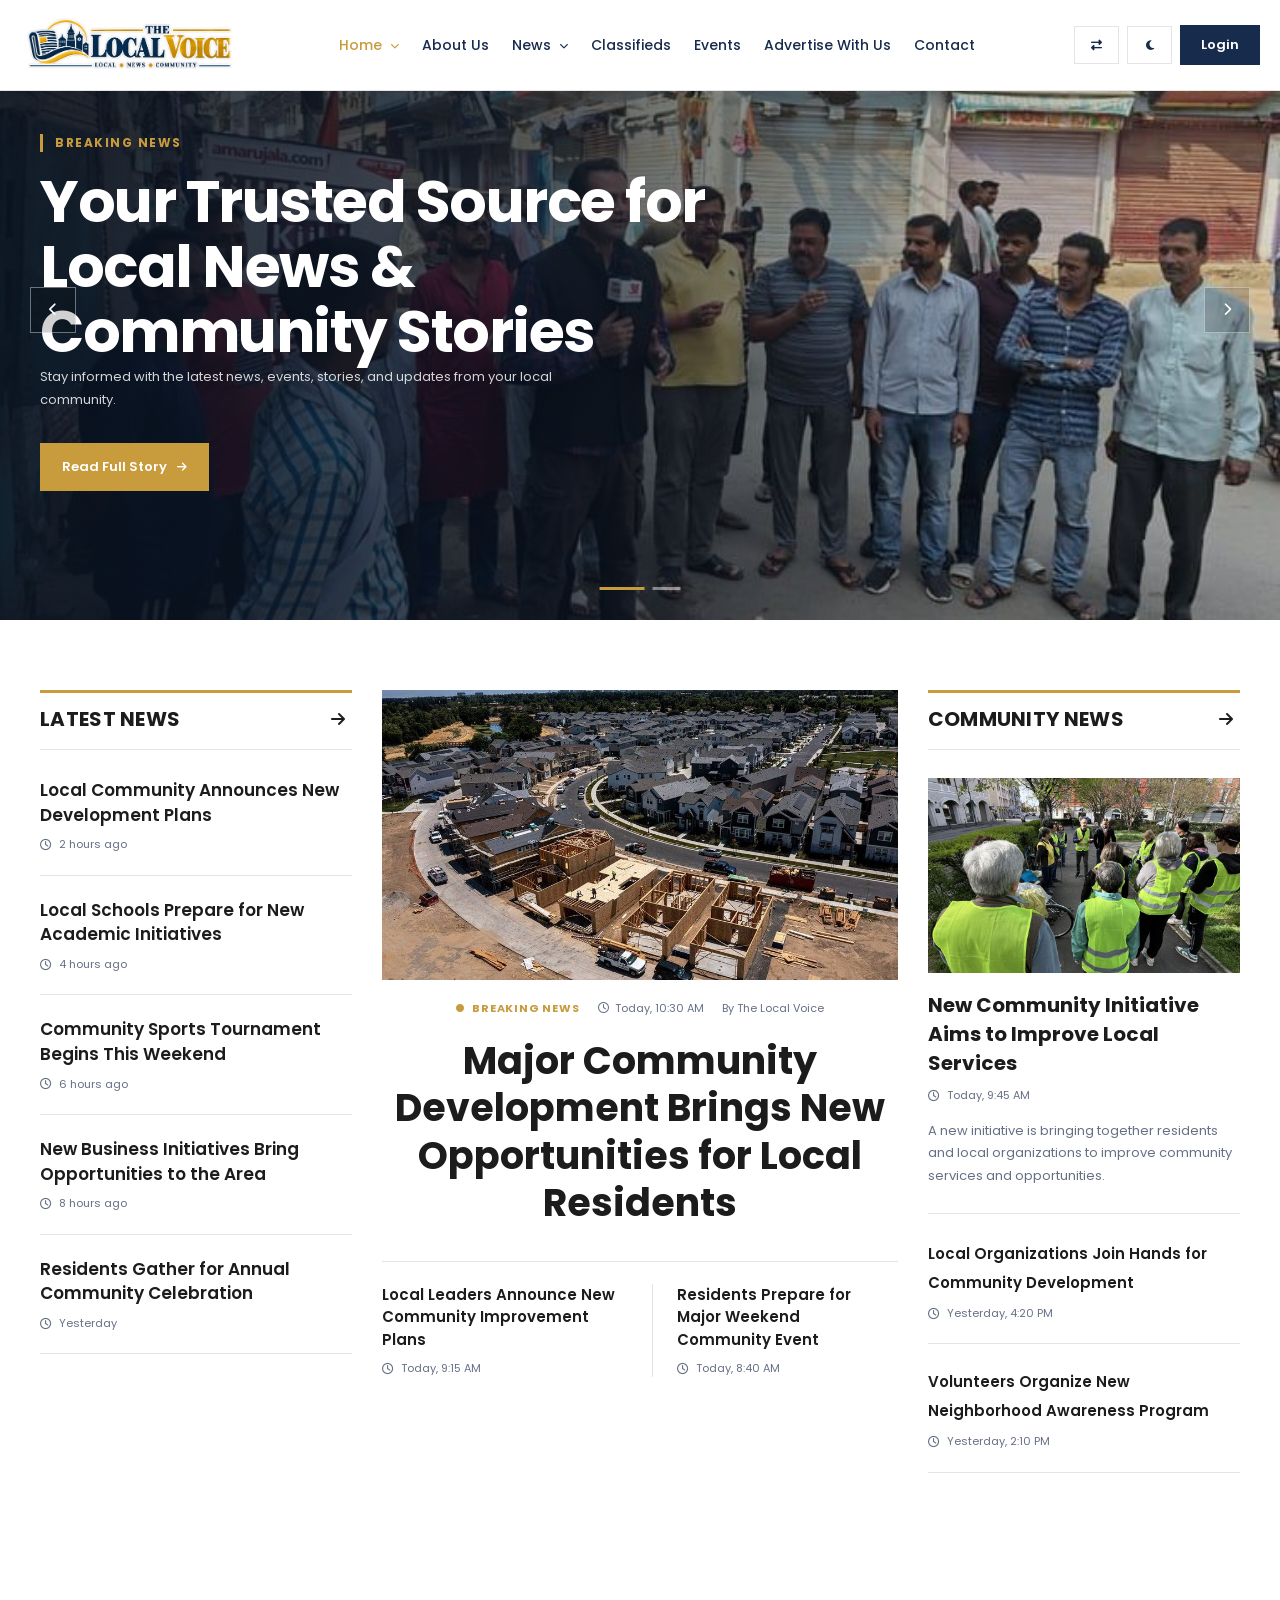
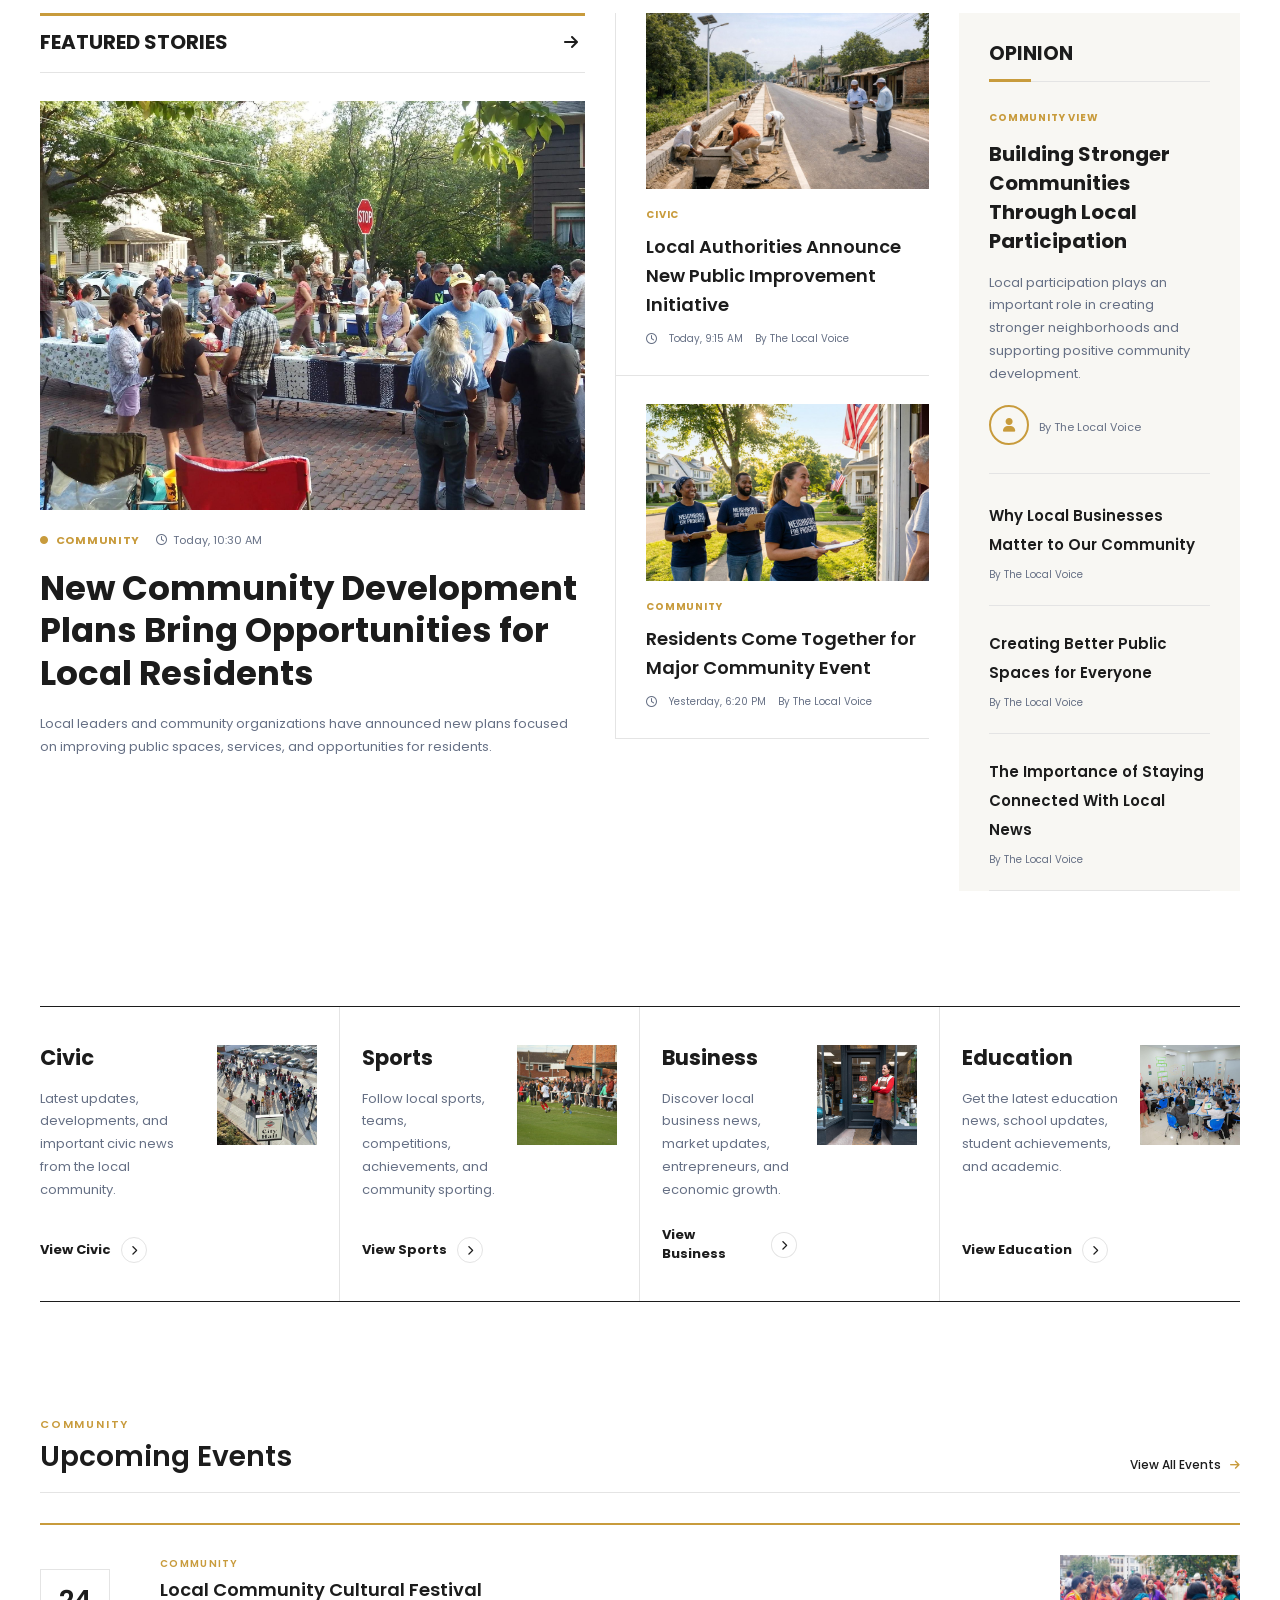
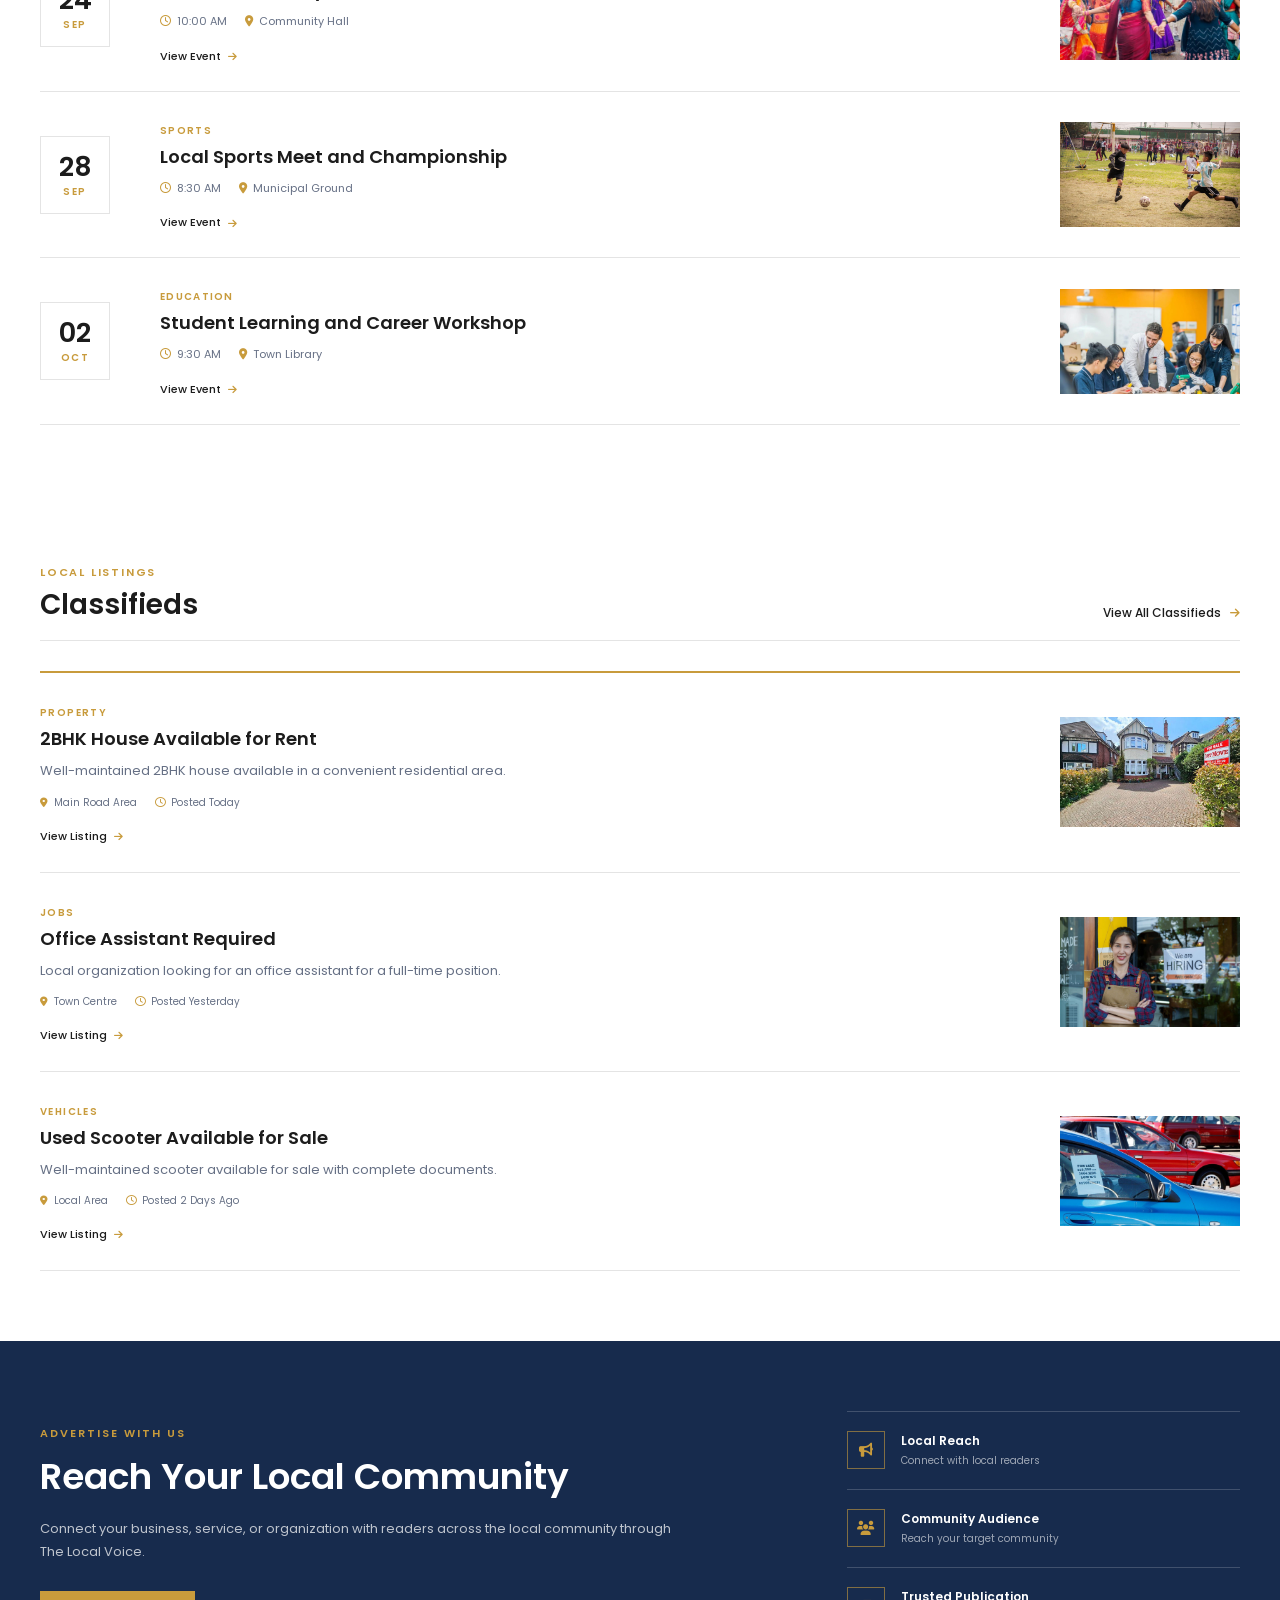
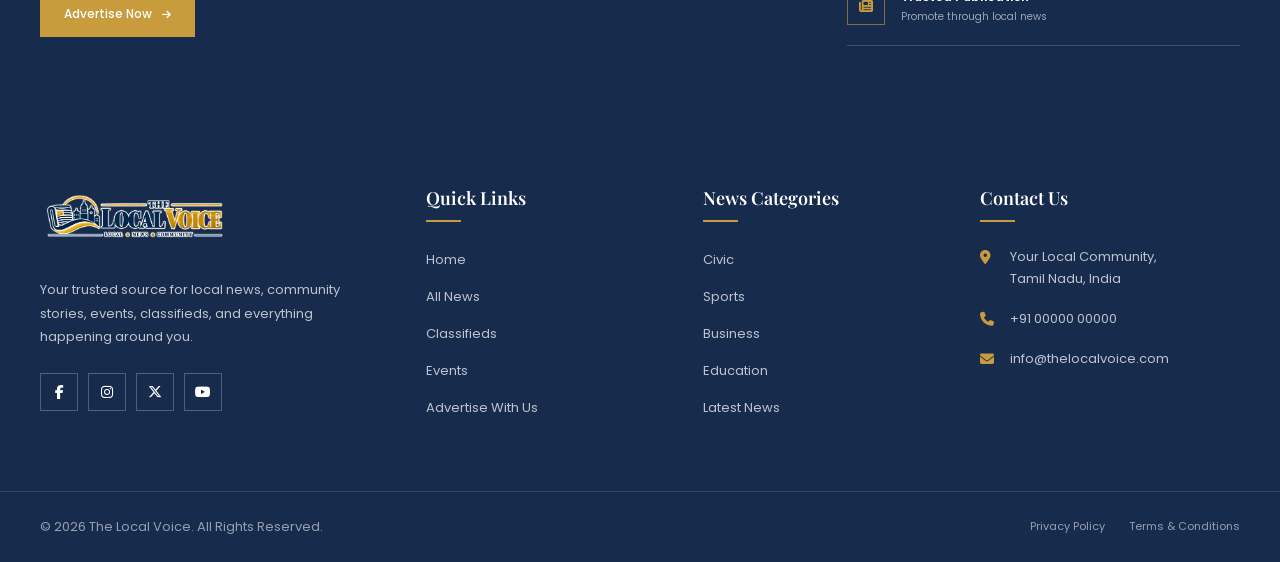
==== commit da3ff428: "Add files via upload" ====
--- a/index.html
+++ b/index.html
@@ -180,6 +180,12 @@
                     </div>
 
                 </div>
+                <a
+                    href="about.html"
+                    class="nav-link"
+                >
+                    About Us
+                </a>
 
 
                 <!-- =============================================
@@ -369,6 +375,12 @@
                     </div>
 
                 </div>
+                <a
+                    href="about.html"
+                    class="mobile-nav-link"
+                >
+                    About Us
+                </a>
 
 
                 <!-- =============================================
--- a/css/style.css
+++ b/css/style.css
@@ -42891,4 +42891,537 @@
         right: auto;
         left: 15px;
     }
+}
+
+
+
+
+
+
+
+/* =========================================================
+   GLOBAL HERO / BANNER TITLE FONT STYLE
+   MATCH CONTACT HERO STYLE
+========================================================= */
+
+.home1-hero-title,
+.home2-hero-title,
+.civic-hero-title,
+.civic-hero-content h1,
+.sports-hero-title,
+.sports-hero-content h1,
+.business-hero-title,
+.business-hero-content h1,
+.education-hero-title,
+.education-hero-content h1,
+.classifieds-hero-title,
+.classifieds-hero-content h1,
+.events-hero-title,
+.advertise-hero-title,
+.contact-hero-title,
+.contact-hero-content h1 {
+    font-family: "Poppins", sans-serif !important;
+    font-size: 58px !important;
+    font-weight: 700 !important;
+    line-height: 1.12 !important;
+    letter-spacing: -1.5px !important;
+    color: #FFFFFF !important;
+    margin: 0 !important;
+}
+
+
+/* =========================================================
+   HERO TITLE — TABLET / IPAD
+========================================================= */
+
+@media (max-width: 1199px) {
+
+    .home1-hero-title,
+    .home2-hero-title,
+    .civic-hero-title,
+    .civic-hero-content h1,
+    .sports-hero-title,
+    .sports-hero-content h1,
+    .business-hero-title,
+    .business-hero-content h1,
+    .education-hero-title,
+    .education-hero-content h1,
+    .classifieds-hero-title,
+    .classifieds-hero-content h1,
+    .events-hero-title,
+    .advertise-hero-title,
+    .contact-hero-title,
+    .contact-hero-content h1 {
+        font-size: 50px !important;
+        line-height: 1.15 !important;
+        letter-spacing: -1.2px !important;
+    }
+}
+
+
+/* =========================================================
+   HERO TITLE — MOBILE
+========================================================= */
+
+@media (max-width: 767px) {
+
+    .home1-hero-title,
+    .home2-hero-title,
+    .civic-hero-title,
+    .civic-hero-content h1,
+    .sports-hero-title,
+    .sports-hero-content h1,
+    .business-hero-title,
+    .business-hero-content h1,
+    .education-hero-title,
+    .education-hero-content h1,
+    .classifieds-hero-title,
+    .classifieds-hero-content h1,
+    .events-hero-title,
+    .advertise-hero-title,
+    .contact-hero-title,
+    .contact-hero-content h1 {
+        font-size: 36px !important;
+        font-weight: 700 !important;
+        line-height: 1.18 !important;
+        letter-spacing: -0.6px !important;
+    }
+}
+
+
+/* =========================================================
+   SMALL MOBILE
+========================================================= */
+
+@media (max-width: 400px) {
+
+    .home1-hero-title,
+    .home2-hero-title,
+    .civic-hero-title,
+    .civic-hero-content h1,
+    .sports-hero-title,
+    .sports-hero-content h1,
+    .business-hero-title,
+    .business-hero-content h1,
+    .education-hero-title,
+    .education-hero-content h1,
+    .classifieds-hero-title,
+    .classifieds-hero-content h1,
+    .events-hero-title,
+    .advertise-hero-title,
+    .contact-hero-title,
+    .contact-hero-content h1 {
+        font-size: 32px !important;
+        line-height: 1.18 !important;
+    }
+}
+
+
+
+
+
+
+/* =========================================================
+   CLASSIFIEDS COMMUNITY
+   REMOVE EXTRA EMPTY SPACE
+========================================================= */
+
+.classifieds-community-layout {
+    align-items: start !important;
+}
+
+.classifieds-community-featured,
+.classifieds-community-list,
+.classifieds-community-notice {
+    height: fit-content !important;
+    min-height: 0 !important;
+    align-self: start !important;
+}
+
+
+/* Make the listing column use only its content height */
+
+.classifieds-community-list {
+    align-self: start !important;
+}
+
+
+/* Prevent the notice box from stretching */
+
+.classifieds-community-notice {
+    align-self: start !important;
+}
+
+
+/* Prevent the whole section from having unnecessary height */
+
+.classifieds-community {
+    min-height: 0 !important;
+    height: auto !important;
+}
+
+
+
+
+
+
+
+
+
+/* =========================================================
+   COMMUNITY LISTINGS — FULL WIDTH
+========================================================= */
+
+.classifieds-community-list {
+    display: flex !important;
+    flex-direction: column !important;
+    width: 100% !important;
+}
+
+.classifieds-community-item {
+    width: 100% !important;
+    max-width: none !important;
+}
+
+
+
+
+
+
+
+
+
+
+
+
+
+
+
+
+/* =========================================================
+   CLASSIFIEDS COMMUNITY
+   SOCIAL MEDIA CARD
+========================================================= */
+
+.classifieds-community-social {
+    width: 100%;
+    padding: 26px;
+    background: #F8F7F3;
+    border: 1px solid #E4E4E4;
+    align-self: start;
+}
+
+.classifieds-community-social-top {
+    display: flex;
+    align-items: center;
+    gap: 10px;
+    margin-bottom: 14px;
+}
+
+.classifieds-community-social-eyebrow {
+    font-family: "Poppins", sans-serif;
+    font-size: 9px;
+    font-weight: 700;
+    letter-spacing: 1.2px;
+    color: #C89B3C;
+}
+
+.classifieds-community-social-line {
+    width: 38px;
+    height: 2px;
+    background: #C89B3C;
+}
+
+.classifieds-community-social h3 {
+    margin: 0 0 10px;
+    font-family: "Poppins", sans-serif;
+    font-size: 21px;
+    font-weight: 700;
+    line-height: 1.3;
+    color: #172B4D;
+}
+
+.classifieds-community-social p {
+    margin: 0 0 20px;
+    font-family: "Poppins", sans-serif;
+    font-size: 12px;
+    font-weight: 400;
+    line-height: 1.7;
+    color: #667085;
+}
+
+
+/* =========================================================
+   SOCIAL LINKS
+========================================================= */
+
+.classifieds-community-social-links {
+    display: grid;
+    grid-template-columns: 1fr 1fr;
+    gap: 10px;
+}
+
+.classifieds-community-social-links a {
+    display: flex;
+    align-items: center;
+    gap: 9px;
+
+    min-height: 42px;
+    padding: 9px 12px;
+
+    border: 1px solid #E4E4E4;
+    background: #FFFFFF;
+
+    text-decoration: none;
+
+    font-family: "Poppins", sans-serif;
+    font-size: 10px;
+    font-weight: 500;
+
+    transition: 0.3s ease;
+}
+
+.classifieds-community-social-links i {
+    width: 18px;
+    font-size: 14px;
+    text-align: center;
+}
+
+
+/* Facebook */
+
+.classifieds-social-facebook {
+    color: #1877F2;
+}
+
+.classifieds-social-facebook:hover {
+    background: #1877F2;
+    color: #FFFFFF;
+}
+
+
+/* Instagram */
+
+.classifieds-social-instagram {
+    color: #C13584;
+}
+
+.classifieds-social-instagram:hover {
+    background: #C13584;
+    color: #FFFFFF;
+}
+
+
+/* YouTube */
+
+.classifieds-social-youtube {
+    color: #FF0000;
+}
+
+.classifieds-social-youtube:hover {
+    background: #FF0000;
+    color: #FFFFFF;
+}
+
+
+/* X */
+
+.classifieds-social-x {
+    color: #111111;
+}
+
+.classifieds-social-x:hover {
+    background: #111111;
+    color: #FFFFFF;
+}
+
+
+/* =========================================================
+   DARK MODE
+========================================================= */
+
+body.dark-mode .classifieds-community-social {
+    background: #182230;
+    border-color: #344054;
+}
+
+body.dark-mode .classifieds-community-social h3 {
+    color: #F5F5F5;
+}
+
+body.dark-mode .classifieds-community-social p {
+    color: #98A2B3;
+}
+
+body.dark-mode .classifieds-community-social-links a {
+    background: #101828;
+    border-color: #344054;
+}
+
+body.dark-mode .classifieds-social-x {
+    color: #FFFFFF;
+}
+
+body.dark-mode .classifieds-social-x:hover {
+    background: #FFFFFF;
+    color: #101828;
+}
+
+
+/* =========================================================
+   RTL
+========================================================= */
+
+html[dir="rtl"] .classifieds-community-social-links a {
+    flex-direction: row-reverse;
+}
+
+html[dir="rtl"] .classifieds-community-social-top {
+    flex-direction: row-reverse;
+}
+/* =========================================================
+   CLASSIFIEDS COMMUNITY
+   SOCIAL CARD — RIGHT SIDEBAR
+========================================================= */
+
+@media (min-width: 992px) {
+
+    .classifieds-community-layout {
+        display: grid !important;
+
+        grid-template-columns:
+            minmax(0, 1.35fr)
+            minmax(0, 1fr)
+            minmax(250px, 0.72fr) !important;
+
+        grid-template-rows: auto auto !important;
+
+        column-gap: 28px !important;
+        row-gap: 24px !important;
+
+        align-items: start !important;
+        height: auto !important;
+        min-height: 0 !important;
+    }
+
+
+    /* =========================================
+       1. FEATURED COMMUNITY
+    ========================================= */
+
+    .classifieds-community-featured {
+        grid-column: 1 !important;
+        grid-row: 1 / 3 !important;
+
+        width: 100% !important;
+        height: fit-content !important;
+        min-height: 0 !important;
+
+        margin: 0 !important;
+        align-self: start !important;
+    }
+
+
+    /* =========================================
+       2. COMMUNITY LISTINGS
+    ========================================= */
+
+    .classifieds-community-list {
+        grid-column: 2 !important;
+        grid-row: 1 / 3 !important;
+
+        width: 100% !important;
+        height: fit-content !important;
+        min-height: 0 !important;
+
+        margin: 0 !important;
+        align-self: start !important;
+    }
+
+
+    /* =========================================
+       3. COMMUNITY NOTICE
+    ========================================= */
+
+    .classifieds-community-notice {
+        grid-column: 3 !important;
+        grid-row: 1 !important;
+
+        width: 100% !important;
+        height: fit-content !important;
+        min-height: 0 !important;
+
+        margin: 0 !important;
+        align-self: start !important;
+    }
+
+
+    /* =========================================
+       4. SOCIAL MEDIA
+    ========================================= */
+
+    .classifieds-community-social {
+        grid-column: 3 !important;
+        grid-row: 2 !important;
+
+        width: 100% !important;
+        height: fit-content !important;
+        min-height: 0 !important;
+
+        margin: 0 !important;
+        align-self: start !important;
+
+        position: static !important;
+        transform: none !important;
+    }
+
+}
+
+
+
+
+
+/* =========================================================
+   EVENTS CALENDAR
+   CENTER ALIGN SECTION HEADER
+========================================================= */
+
+.events-calendar-header {
+    width: 100% !important;
+    display: flex !important;
+    justify-content: center !important;
+    text-align: center !important;
+}
+
+.events-calendar-title-wrap {
+    width: 100% !important;
+    max-width: 850px !important;
+    margin: 0 auto !important;
+    display: flex !important;
+    flex-direction: column !important;
+    align-items: center !important;
+    text-align: center !important;
+}
+
+.events-calendar-eyebrow {
+    display: block !important;
+    text-align: center !important;
+}
+
+.events-calendar-line {
+    display: block !important;
+    margin: 8px auto 14px !important;
+}
+
+.events-calendar-title {
+    width: 100% !important;
+    margin: 0 auto 10px !important;
+    text-align: center !important;
+}
+
+.events-calendar-description {
+    width: 100% !important;
+    max-width: 760px !important;
+    margin: 0 auto !important;
+    text-align: center !important;
 }
--- a/css/responsive.css
+++ b/css/responsive.css
@@ -41832,4 +41832,506 @@
         min-width: 0 !important;
     }
 
+}
+
+
+
+
+
+
+
+
+
+
+
+
+
+
+/* =========================================================
+   CLASSIFIEDS COMMUNITY
+   COMPLETE RESPONSIVE
+========================================================= */
+
+
+/* =========================================================
+   DESKTOP — 1200px+
+   3 COLUMNS
+========================================================= */
+
+@media (min-width: 1200px) {
+
+    .classifieds-community-layout {
+        display: grid !important;
+
+        grid-template-columns:
+            minmax(0, 1.35fr)
+            minmax(0, 1fr)
+            minmax(250px, 0.72fr) !important;
+
+        grid-template-rows: auto auto !important;
+
+        column-gap: 28px !important;
+        row-gap: 24px !important;
+
+        align-items: start !important;
+    }
+
+    .classifieds-community-featured {
+        grid-column: 1 !important;
+        grid-row: 1 / 3 !important;
+        width: 100% !important;
+        height: fit-content !important;
+        align-self: start !important;
+    }
+
+    .classifieds-community-list {
+        grid-column: 2 !important;
+        grid-row: 1 / 3 !important;
+        width: 100% !important;
+        height: fit-content !important;
+        align-self: start !important;
+    }
+
+    .classifieds-community-notice {
+        grid-column: 3 !important;
+        grid-row: 1 !important;
+        width: 100% !important;
+        height: fit-content !important;
+        align-self: start !important;
+    }
+
+    .classifieds-community-social {
+        grid-column: 3 !important;
+        grid-row: 2 !important;
+        width: 100% !important;
+        height: fit-content !important;
+        align-self: start !important;
+    }
+}
+
+
+/* =========================================================
+   IPAD PRO / TABLET LANDSCAPE
+   992px – 1199px
+========================================================= */
+
+@media (min-width: 992px) and (max-width: 1199px) {
+
+    .classifieds-community-layout {
+        display: grid !important;
+
+        grid-template-columns:
+            minmax(0, 1.2fr)
+            minmax(0, 1fr) !important;
+
+        gap: 24px !important;
+
+        align-items: start !important;
+    }
+
+    .classifieds-community-featured {
+        grid-column: 1 !important;
+        grid-row: 1 !important;
+
+        width: 100% !important;
+        height: fit-content !important;
+    }
+
+    .classifieds-community-list {
+        grid-column: 2 !important;
+        grid-row: 1 !important;
+
+        width: 100% !important;
+        height: fit-content !important;
+    }
+
+    .classifieds-community-notice {
+        grid-column: 1 !important;
+        grid-row: 2 !important;
+
+        width: 100% !important;
+        height: fit-content !important;
+    }
+
+    .classifieds-community-social {
+        grid-column: 2 !important;
+        grid-row: 2 !important;
+
+        width: 100% !important;
+        height: fit-content !important;
+    }
+}
+
+
+/* =========================================================
+   IPAD MINI / TABLET PORTRAIT
+   768px – 991px
+========================================================= */
+
+@media (min-width: 768px) and (max-width: 991px) {
+
+    .classifieds-community-layout {
+        display: grid !important;
+
+        grid-template-columns:
+            repeat(2, minmax(0, 1fr)) !important;
+
+        gap: 20px !important;
+
+        align-items: start !important;
+    }
+
+    .classifieds-community-featured {
+        grid-column: 1 / -1 !important;
+        grid-row: auto !important;
+
+        width: 100% !important;
+        height: fit-content !important;
+    }
+
+    .classifieds-community-list {
+        grid-column: 1 / -1 !important;
+        grid-row: auto !important;
+
+        display: grid !important;
+        grid-template-columns: repeat(2, minmax(0, 1fr)) !important;
+        gap: 18px !important;
+
+        width: 100% !important;
+    }
+
+    .classifieds-community-item {
+        width: 100% !important;
+    }
+
+    .classifieds-community-notice {
+        grid-column: 1 !important;
+        grid-row: auto !important;
+
+        width: 100% !important;
+    }
+
+    .classifieds-community-social {
+        grid-column: 2 !important;
+        grid-row: auto !important;
+
+        width: 100% !important;
+    }
+}
+
+
+/* =========================================================
+   MOBILE
+   576px – 767px
+========================================================= */
+
+@media (min-width: 576px) and (max-width: 767px) {
+
+    .classifieds-community-layout {
+        display: grid !important;
+        grid-template-columns: 1fr !important;
+        gap: 22px !important;
+    }
+
+    .classifieds-community-featured,
+    .classifieds-community-list,
+    .classifieds-community-notice,
+    .classifieds-community-social {
+        grid-column: 1 !important;
+        grid-row: auto !important;
+
+        width: 100% !important;
+    }
+
+    .classifieds-community-list {
+        display: grid !important;
+        grid-template-columns: repeat(2, minmax(0, 1fr)) !important;
+        gap: 16px !important;
+    }
+
+    .classifieds-community-item {
+        width: 100% !important;
+    }
+}
+
+
+/* =========================================================
+   MOBILE
+   0px – 575px
+========================================================= */
+
+@media (max-width: 575px) {
+
+    .classifieds-community-layout {
+        display: flex !important;
+        flex-direction: column !important;
+        gap: 20px !important;
+    }
+
+    .classifieds-community-featured,
+    .classifieds-community-list,
+    .classifieds-community-notice,
+    .classifieds-community-social {
+        width: 100% !important;
+        max-width: 100% !important;
+
+        margin: 0 !important;
+        grid-column: auto !important;
+        grid-row: auto !important;
+    }
+
+    .classifieds-community-list {
+        display: flex !important;
+        flex-direction: column !important;
+        gap: 16px !important;
+    }
+
+    .classifieds-community-item {
+        width: 100% !important;
+    }
+
+    .classifieds-community-social {
+        padding: 22px !important;
+    }
+
+    .classifieds-community-social-links {
+        grid-template-columns: 1fr 1fr !important;
+    }
+}
+
+
+/* =========================================================
+   SMALL MOBILE
+   0px – 400px
+========================================================= */
+
+@media (max-width: 400px) {
+
+    .classifieds-community-layout {
+        gap: 18px !important;
+    }
+
+    .classifieds-community-social {
+        padding: 18px !important;
+    }
+
+    .classifieds-community-social h3 {
+        font-size: 18px !important;
+    }
+
+    .classifieds-community-social p {
+        font-size: 11px !important;
+        line-height: 1.7 !important;
+    }
+
+    .classifieds-community-social-links {
+        grid-template-columns: 1fr !important;
+        gap: 8px !important;
+    }
+
+    .classifieds-community-social-links a {
+        min-height: 40px !important;
+    }
+}
+
+
+/* =========================================================
+   RTL
+========================================================= */
+
+html[dir="rtl"] .classifieds-community-social-top {
+    flex-direction: row-reverse !important;
+}
+
+html[dir="rtl"] .classifieds-community-social-links a {
+    flex-direction: row-reverse !important;
+}
+
+
+
+
+
+
+
+
+
+
+/* =========================================================
+   HOME 1 — COMMUNITY NEWS
+   IPAD MINI — REMOVE TEXT GAP
+========================================================= */
+
+@media (min-width: 768px) and (max-width: 820px) {
+
+    .home1-news-right {
+        width: 100% !important;
+        max-width: none !important;
+    }
+
+    /* Featured community news */
+    .home1-side-feature {
+        width: 100% !important;
+        max-width: none !important;
+    }
+
+    .home1-side-feature h3,
+    .home1-side-feature p {
+        width: 100% !important;
+        max-width: none !important;
+    }
+
+    /* Community side items */
+    .home1-side-item {
+        width: 100% !important;
+        max-width: none !important;
+
+        display: block !important;
+    }
+
+    .home1-side-item h3 {
+        width: 100% !important;
+        max-width: none !important;
+
+        margin: 0 0 8px !important;
+
+        text-align: left !important;
+    }
+
+    .home1-side-item .home1-news-meta {
+        width: 100% !important;
+        margin: 0 !important;
+
+        justify-content: flex-start !important;
+    }
+
+}
+/* =========================================================
+   HOME 1 — COMMUNITY NEWS
+   IPAD MINI — FIX OVERLAPPING + REMOVE GAP
+========================================================= */
+
+@media (min-width: 768px) and (max-width: 820px) {
+
+    .home1-news-right {
+        display: block !important;
+        width: 100% !important;
+        overflow: hidden !important;
+    }
+
+    /* Heading */
+    .home1-news-right .home1-column-heading {
+        display: flex !important;
+        width: 100% !important;
+        margin-bottom: 16px !important;
+    }
+
+
+    /* =========================================
+       LEFT — FEATURED COMMUNITY STORY
+    ========================================= */
+
+    .home1-news-right .home1-side-feature {
+        float: left !important;
+
+        width: calc(50% - 8px) !important;
+
+        margin: 0 !important;
+        padding: 0 !important;
+
+        text-align: left !important;
+    }
+
+    .home1-news-right .home1-side-feature .home1-side-image {
+        display: block !important;
+        width: 100% !important;
+    }
+
+    .home1-news-right .home1-side-feature img {
+        display: block !important;
+        width: 100% !important;
+        height: auto !important;
+    }
+
+
+    /* =========================================
+       RIGHT — SMALL COMMUNITY STORIES
+    ========================================= */
+
+    .home1-news-right .home1-side-item {
+        display: block !important;
+
+        width: calc(50% - 8px) !important;
+
+        margin-left: calc(50% + 8px) !important;
+        margin-right: 0 !important;
+
+        padding: 0 0 14px !important;
+
+        text-align: left !important;
+
+        clear: none !important;
+    }
+
+
+    /* First right-side story */
+    .home1-news-right .home1-side-item:first-of-type {
+        margin-top: 0 !important;
+    }
+
+
+    /* Second right-side story */
+    .home1-news-right .home1-side-item + .home1-side-item {
+        margin-top: 14px !important;
+        padding-top: 14px !important;
+
+        border-top: 1px solid var(--header-border, #e4e4e4) !important;
+    }
+
+
+    /* Titles */
+    .home1-news-right .home1-side-item h3 {
+        width: 100% !important;
+
+        margin: 0 0 7px !important;
+
+        font-size: 11px !important;
+        line-height: 1.45 !important;
+
+        text-align: left !important;
+    }
+
+
+    /* Meta */
+    .home1-news-right .home1-side-item .home1-news-meta {
+        display: flex !important;
+        align-items: center !important;
+        justify-content: flex-start !important;
+
+        width: 100% !important;
+
+        margin: 0 !important;
+        padding: 0 !important;
+
+        font-size: 8px !important;
+    }
+
+
+    /* Featured text */
+    .home1-news-right .home1-side-feature h3 {
+        margin: 10px 0 7px !important;
+
+        text-align: left !important;
+    }
+
+    .home1-news-right .home1-side-feature p {
+        text-align: left !important;
+    }
+
+
+    /* Clear the float after the section */
+    .home1-news-right::after {
+        content: "" !important;
+        display: block !important;
+        clear: both !important;
+    }
 }
